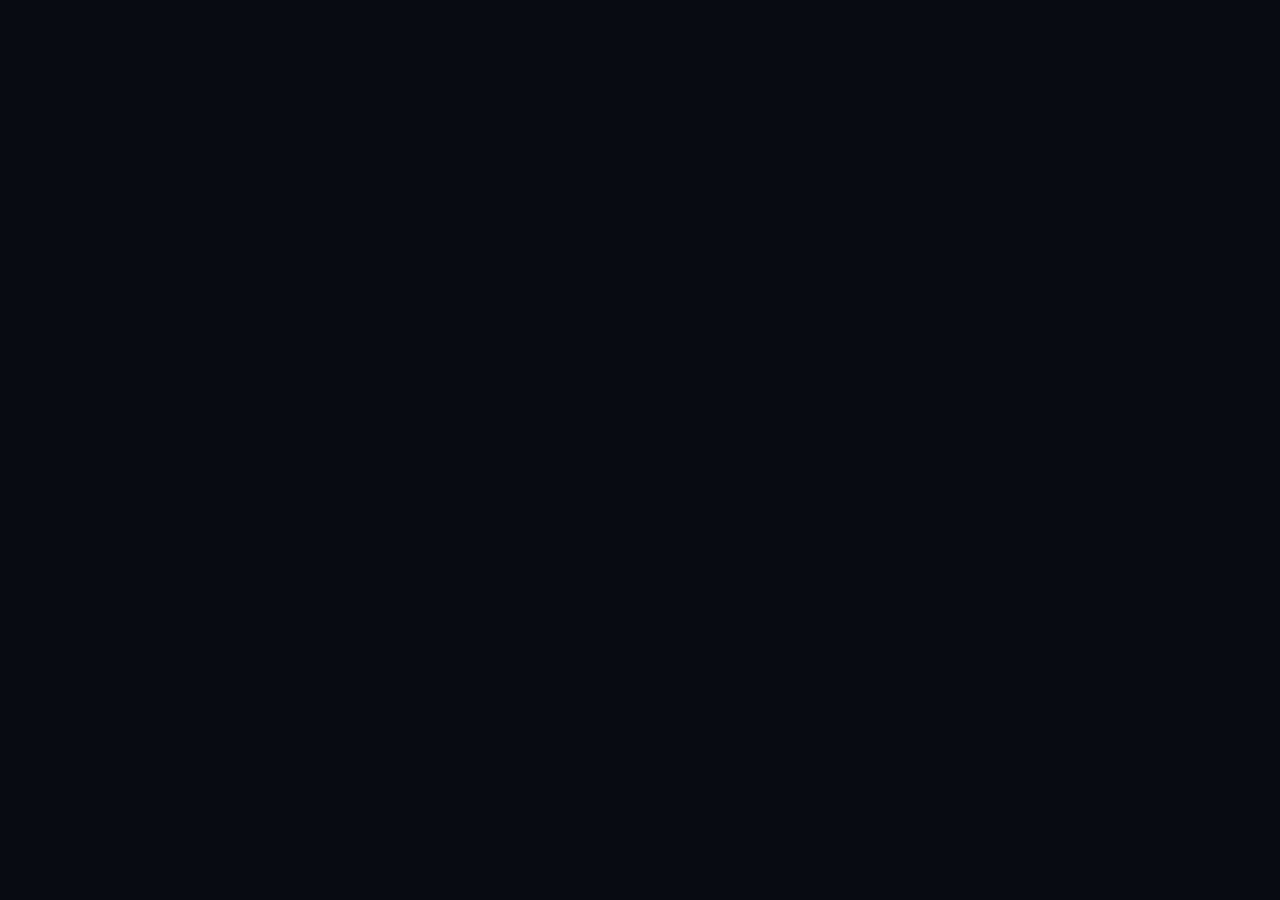
==== Asset-Inquiry-System/index.html @ 828600de "Update index.html" ====
<!DOCTYPE html>
<html lang="zh-TW">
<head>
<meta charset="UTF-8">
<meta name="viewport" content="width=device-width, initial-scale=1.0, viewport-fit=cover">
<title>TPAC 設備選用清單查詢系統 v3.3</title>
<script src="https://cdn.tailwindcss.com"></script>
<link href="https://fonts.googleapis.com/css2?family=Noto+Sans+TC:wght@400;500;700&family=JetBrains+Mono:wght@400;600&display=swap" rel="stylesheet">
<style>
  :root { --safe-top: env(safe-area-inset-top); --safe-bottom: env(safe-area-inset-bottom); }
  body { font-family: 'Noto Sans TC', sans-serif; background-color: #080b12; color: #d4d8e8; }
  .mono { font-family: 'JetBrains Mono', monospace; }
  @media (hover: hover) {
    .card-hover:hover { transform: translateY(-2px); border-color: #4c6ef5; box-shadow: 0 0 24px rgba(76,110,245,0.15); }
  }
  ::-webkit-scrollbar { width: 5px; height: 5px; }
  ::-webkit-scrollbar-track { background: #111520; }
  ::-webkit-scrollbar-thumb { background: #252a40; border-radius: 10px; }
  .badge { display:inline-flex; align-items:center; font-size:10px; font-weight:700; letter-spacing:0.08em; padding:2px 8px; border-radius:4px; text-transform:uppercase; }
  .tab-active { background:#1e2540; color:#a5b4fc; border-bottom: 2px solid #4c6ef5; }
  .tab-inactive { color:#4a5278; }
  .tab-inactive:hover { color:#7c87b8; }
  .filter-chip { cursor:pointer; border:1px solid #252a40; border-radius:999px; padding:3px 12px; font-size:11px; transition:all 0.2s; }
  .filter-chip.active { background:#1e2540; border-color:#4c6ef5; color:#a5b4fc; }
  .filter-chip:not(.active) { color:#4a5278; }
  @media (hover: hover) { .filter-chip:not(.active):hover { border-color:#353d60; color:#7c87b8; } }
  .diff-row { background: rgba(251,191,36,0.06); border-left: 3px solid #f59e0b; }
  .orphan-tp { background: rgba(167,139,250,0.06); border-left: 3px solid #a78bfa; }
  .orphan-contract { background: rgba(52,211,153,0.06); border-left: 3px solid #34d399; }
  input:focus { outline: none; }
  .grid-label { color: #4a5278; font-size: 11px; font-weight: 600; letter-spacing: 0.06em; text-transform: uppercase; }
  .empty-state { display:flex; flex-direction:column; align-items:center; justify-content:center; padding: 80px 20px; color: #252a40; }
</style>
</head>
<body class="min-h-screen pb-16">

<div id="root"></div>

<script src="https://unpkg.com/react@18/umd/react.production.min.js"></script>
<script src="https://unpkg.com/react-dom@18/umd/react-dom.production.min.js"></script>
<script src="https://unpkg.com/@babel/standalone/babel.min.js"></script>

<script id="data-source" type="application/json">[{"tp": "TP4", "sheet": "GT", "code": "2.4.1", "name": "數位音訊網路系統", "unit": "—", "qty_tp": null, "model": "—", "pm_code": "0204010000", "asset_no": "—", "features": "—", "location": "—", "qty_contract": null, "qty_diff": false, "orphan": null}, {"tp": "TP4", "sheet": "GT", "code": "2.4.1.1", "name": "數位音訊運算處理器", "unit": "台", "qty_tp": 1, "model": "Studer SCoreLive", "pm_code": "0204010200", "asset_no": "314040306", "features": "廠牌型號:Studer Score Live", "location": "GT/MT 5F AV ROOM", "qty_contract": 1, "qty_diff": false, "orphan": null, "inventory_loc": "GT/MT 5F AV ROOM"}, {"tp": "TP4", "sheet": "GT", "code": "2.4.1.2", "name": "設備機房P5層-音訊輸入輸出機箱", "unit": "組", "qty_tp": 1, "model": "Studer HUB/D21M", "pm_code": "0204010300", "asset_no": "314030505", "features": "廠牌型號:Studer D21m", "location": "GT/MT 5F AV ROOM", "qty_contract": 1, "qty_diff": false, "orphan": null, "inventory_loc": "GT/MT 5F AV ROOM"}, {"tp": "TP4", "sheet": "GT", "code": "2.4.1.3", "name": "設備機房P7層-音訊輸入輸出機箱", "unit": "組", "qty_tp": 1, "model": "Studer HUB/D21M", "pm_code": "0204010400", "asset_no": "314030505", "features": "廠牌型號:Studer D21m", "location": "GT 7F 擴大機房", "qty_contract": 1, "qty_diff": false, "orphan": null, "inventory_loc": "GT 7F 擴大機房"}, {"tp": "TP4", "sheet": "GT", "code": "2.4.1.4", "name": "控制室P7層-音訊輸入輸出機箱", "unit": "組", "qty_tp": 1, "model": "Studer HUB/D21M", "pm_code": "0204010500", "asset_no": "314030505", "features": "廠牌型號:Studer D21m", "location": "GT 7F 控制室", "qty_contract": 1, "qty_diff": false, "orphan": null, "inventory_loc": "GT 7F 控制室"}, {"tp": "TP4", "sheet": "GT", "code": "2.4.1.5", "name": "移動式數位混音控制台", "unit": "台", "qty_tp": 1, "model": "Studer VISTA9 M2", "pm_code": "0204010600", "asset_no": "312030224", "features": "廠牌型號:Studer VISTA9 M2", "location": "GT 7F控制室", "qty_contract": 1, "qty_diff": false, "orphan": null, "inventory_loc": "GT 7F控制室"}, {"tp": "TP4", "sheet": "GT", "code": "2.4.1.6", "name": "同步訊號產生器", "unit": "台", "qty_tp": 1, "model": "Studer D21 MasterSync", "pm_code": "0204010700", "asset_no": "405030227", "features": "廠牌型號:Studer D21 MasterSync", "location": "GT/MT 5F AV ROOM", "qty_contract": 1, "qty_diff": false, "orphan": null, "inventory_loc": "GT/MT 5F AV ROOM"}, {"tp": "TP4", "sheet": "GT", "code": "2.4.2", "name": "揚聲器系統", "unit": "—", "qty_tp": null, "model": "—", "pm_code": "0204020000", "asset_no": "—", "features": "—", "location": "—", "qty_contract": null, "qty_diff": false, "orphan": null}, {"tp": "TP4", "sheet": "GT", "code": "2.4.2.1", "name": "主系統", "unit": "—", "qty_tp": null, "model": "—", "pm_code": "0204020200", "asset_no": "—", "features": "—", "location": "—", "qty_contract": null, "qty_diff": false, "orphan": null}, {"tp": "TP4", "sheet": "GT", "code": "2.4.2.1.1", "name": "左中右線陣列揚聲器", "unit": "組", "qty_tp": 24, "model": "KLING & FREITAG SEQUENZA 10N", "pm_code": "0204020201", "asset_no": "405030311", "features": "廠牌型號:KLING & FREITAG SEQUENZA 10N", "location": "GT前區頂棚", "qty_contract": 24, "qty_diff": false, "orphan": null, "inventory_loc": "GT前區頂棚"}, {"tp": "TP4", "sheet": "GT", "code": "2.4.2.1.2", "name": "主系統揚聲器擴大", "unit": "迴路", "qty_tp": 12, "model": "KLING & FREITAG D80:4L", "pm_code": "0204020202", "asset_no": "405030332", "features": "廠牌型號:KLING & FREITAG D80:4L", "location": "GT/MT 5F AV ROOM", "qty_contract": 16, "qty_diff": true, "orphan": null, "inventory_loc": "GT/MT 5F AV ROOM"}, {"tp": "TP4", "sheet": "GT", "code": "2.4.2.1.3", "name": "左右超重低音揚聲器", "unit": "組", "qty_tp": 8, "model": "KLING & FREITAG SEQUENZA 10B", "pm_code": "0204020203", "asset_no": "405030311", "features": "廠牌型號:KLING & FREITAG SEQUENZA 10B", "location": "GT前區頂棚", "qty_contract": 8, "qty_diff": false, "orphan": null, "inventory_loc": "GT前區頂棚"}, {"tp": "TP4", "sheet": "GT", "code": "2.4.2.1.4", "name": "超重低音揚聲器擴大", "unit": "迴路", "qty_tp": 4, "model": "KLING & FREITAG D80:4L", "pm_code": "0204020204", "asset_no": "405030332", "features": "廠牌型號:KLING & FREITAG D80:4L", "location": "GT/MT 5F AV ROOM", "qty_contract": 8, "qty_diff": true, "orphan": null, "inventory_loc": "GT/MT 5F AV ROOM"}, {"tp": "TP4", "sheet": "GT", "code": "2.4.2.1.5", "name": "陣列揚聲器固定架", "unit": "組", "qty_tp": 3, "model": "KLING & FREITAG SEQUENZA 10 Flying Frame", "pm_code": "0204020205", "asset_no": "501030303", "features": "廠牌型號:KLING & FREITAG SEQUENZA 10 Flying Frame", "location": "GT前區頂棚", "qty_contract": 3, "qty_diff": false, "orphan": null, "inventory_loc": "GT前區頂棚"}, {"tp": "TP4", "sheet": "GT", "code": "2.4.2.2", "name": "前區輔助", "unit": "—", "qty_tp": null, "model": "—", "pm_code": "0204020300", "asset_no": "—", "features": "—", "location": "—", "qty_contract": null, "qty_diff": false, "orphan": null}, {"tp": "TP4", "sheet": "GT", "code": "2.4.2.2.1", "name": "台口固定安裝前區輔助揚聲器", "unit": "組", "qty_tp": 8, "model": "HT-4171", "pm_code": "0204020301", "asset_no": "405030311", "features": "廠牌型號:HT-4171", "location": "GT舞台前緣", "qty_contract": 8, "qty_diff": false, "orphan": null, "inventory_loc": "GT舞台前緣"}, {"tp": "TP4", "sheet": "GT", "code": "2.4.2.2.2", "name": "前區輔助揚聲器擴大", "unit": "迴路", "qty_tp": 8, "model": "KLING & FREITAG D80:4L", "pm_code": "0204020302", "asset_no": "405030332", "features": "廠牌型號:KLING & FREITAG D80:4L", "location": "GT/MT 5F AV ROOM", "qty_contract": 8, "qty_diff": false, "orphan": null, "inventory_loc": "GT/MT 5F AV ROOM"}, {"tp": "TP4", "sheet": "GT", "code": "2.4.2.3", "name": "包廂輔助", "unit": "—", "qty_tp": null, "model": "—", "pm_code": "0204020400", "asset_no": "—", "features": "—", "location": "—", "qty_contract": null, "qty_diff": false, "orphan": null}, {"tp": "TP4", "sheet": "GT", "code": "2.4.2.3.1", "name": "包廂輔助揚聲器", "unit": "組", "qty_tp": 8, "model": "KLING&FREITAG PASSIO", "pm_code": "0204020401", "asset_no": "405030311", "features": "KLING&FREITAG PASSIO", "location": "GT 移動式設備", "qty_contract": 8, "qty_diff": false, "orphan": null, "inventory_loc": "GT 移動式設備"}, {"tp": "TP4", "sheet": "GT", "code": "2.4.2.3.2", "name": "包廂輔助擴大", "unit": "迴路", "qty_tp": 4, "model": "LABGRUPPEN IPD 1200", "pm_code": "0204020402", "asset_no": "405030332", "features": "LABGRUPPEN IPD 1200", "location": "GT/MT 5F AV ROOM", "qty_contract": 4, "qty_diff": false, "orphan": null, "inventory_loc": "GT/MT 5F AV ROOM"}, {"tp": "TP4", "sheet": "GT", "code": "2.4.2.4", "name": "固定式舞臺監聽", "unit": "—", "qty_tp": null, "model": "—", "pm_code": "0204020500", "asset_no": "—", "features": "—", "location": "—", "qty_contract": null, "qty_diff": false, "orphan": null}, {"tp": "TP4", "sheet": "GT", "code": "2.4.2.4.1", "name": "圖型等化器", "unit": "台", "qty_tp": 4, "model": "APEX dBQ-zero", "pm_code": "0204020501", "asset_no": "405030415", "features": "APEX dBQ-zero", "location": "GT/MT 5F AV ROOM", "qty_contract": 4, "qty_diff": false, "orphan": null, "inventory_loc": "GT/MT 5F AV ROOM"}, {"tp": "TP4", "sheet": "GT", "code": "2.4.2.4.2", "name": "監聽揚聲器與固定架", "unit": "組", "qty_tp": 8, "model": "KLING & FREITAG GRAVIS 12N", "pm_code": "0204020502", "asset_no": "405030311", "features": "KLING & FREITAG GRAVIS 12N", "location": "GT測燈架及舞台面", "qty_contract": 8, "qty_diff": false, "orphan": null, "inventory_loc": "GT測燈架及舞台面"}, {"tp": "TP4", "sheet": "GT", "code": "2.4.2.4.3", "name": "監聽揚聲器擴大", "unit": "迴路", "qty_tp": 8, "model": "KLING & FREITAG D80:4L", "pm_code": "0204020503", "asset_no": "405030332", "features": "KLING & FREITAG D80:4L", "location": "GT/MT 5F AV ROOM", "qty_contract": 8, "qty_diff": false, "orphan": null, "inventory_loc": "GT/MT 5F AV ROOM"}, {"tp": "TP4", "sheet": "GT", "code": "2.4.2.5", "name": "環場輔助揚聲系統", "unit": "—", "qty_tp": null, "model": "—", "pm_code": "0204020600", "asset_no": "—", "features": "—", "location": "—", "qty_contract": null, "qty_diff": false, "orphan": null}, {"tp": "TP4", "sheet": "GT", "code": "2.4.2.5.1", "name": "環場輔助揚聲器", "unit": "組", "qty_tp": 8, "model": "KLING&FREITAG CA106", "pm_code": "0204020601", "asset_no": "405030311", "features": "KLING&FREITAG CA106", "location": "GT 6F樓座下", "qty_contract": 8, "qty_diff": false, "orphan": null, "inventory_loc": "GT 6F樓座下"}, {"tp": "TP4", "sheet": "GT", "code": "2.4.2.5.2", "name": "環場輔助揚聲器擴大機", "unit": "迴路", "qty_tp": 4, "model": "KLING & FREITAG D80:4L", "pm_code": "0204020602", "asset_no": "405030332", "features": "KLING & FREITAG D80:4L", "location": "GT/MT 5F AV ROOM", "qty_contract": 4, "qty_diff": false, "orphan": null, "inventory_loc": "GT/MT 5F AV ROOM"}, {"tp": "TP4", "sheet": "GT", "code": "2.4.2.6", "name": "演說用揚聲器", "unit": "—", "qty_tp": null, "model": "—", "pm_code": "0204020700", "asset_no": "—", "features": "—", "location": "—", "qty_contract": null, "qty_diff": false, "orphan": null}, {"tp": "TP4", "sheet": "GT", "code": "2.4.2.6.1", "name": "主動式柱狀陣列揚聲器", "unit": "組", "qty_tp": 4, "model": "Renkus-Heinz ICL-FR-DAUL", "pm_code": "0204020701", "asset_no": "405030311", "features": "Renkus-Heinz ICL-FR-DAUL", "location": "GT移動鏡框", "qty_contract": 4, "qty_diff": false, "orphan": null, "inventory_loc": "GT移動鏡框"}, {"tp": "TP4", "sheet": "GT", "code": "2.4.2.6.2", "name": "控制介面轉換器", "unit": "台", "qty_tp": 1, "model": "—", "pm_code": "0204020702", "asset_no": "312030305", "features": "含於主動式柱狀陣列揚聲器內-轉換器", "location": "GT移動鏡框", "qty_contract": 1, "qty_diff": false, "orphan": null, "inventory_loc": "GT移動鏡框"}, {"tp": "TP4", "sheet": "GT", "code": "2.4.2.7", "name": "控制室監聽", "unit": "—", "qty_tp": null, "model": "—", "pm_code": "0204020800", "asset_no": "—", "features": "—", "location": "—", "qty_contract": null, "qty_diff": false, "orphan": null}, {"tp": "TP4", "sheet": "GT", "code": "2.4.2.7.1", "name": "控制室（7樓)監聽揚聲器", "unit": "對", "qty_tp": 1, "model": "Dynaudio BM12 mkIII", "pm_code": "0204020801", "asset_no": "405030311", "features": "Dynaudio BM12 mkIII", "location": "GT 7F控制室", "qty_contract": 1, "qty_diff": false, "orphan": null, "inventory_loc": "GT 7F控制室"}, {"tp": "TP4", "sheet": "GT", "code": "2.4.2.8", "name": "電源管理系統", "unit": "—", "qty_tp": null, "model": "—", "pm_code": "0204020900", "asset_no": "—", "features": "—", "location": "—", "qty_contract": null, "qty_diff": false, "orphan": null, "inventory_loc": "GT 7F控制室"}, {"tp": "TP4", "sheet": "GT", "code": "2.4.2.8.1", "name": "六迴路電源順序開關", "unit": "台", "qty_tp": 1, "model": "已改成訂製品", "pm_code": "0204020901", "asset_no": "—", "features": "Furman ASD-120 2.0", "location": "GT 7F控制室", "qty_contract": 1, "qty_diff": false, "orphan": null, "inventory_loc": "GT 7F控制室"}, {"tp": "TP4", "sheet": "GT", "code": "2.4.2.8.2", "name": "時序電源分配器", "unit": "台", "qty_tp": 3, "model": "Furman ASD-120", "pm_code": "0204020902", "asset_no": "—", "features": "Furman ASD-120", "location": "GT/MT 5F AV ROOM", "qty_contract": 3, "qty_diff": false, "orphan": null, "inventory_loc": "GT/MT 5F AV ROOM"}, {"tp": "TP4", "sheet": "GT", "code": "2.4.2.8.3", "name": "電源時序訊號連接插座", "unit": "台", "qty_tp": 3, "model": "Furman MP-20Q", "pm_code": "0204020903", "asset_no": "—", "features": "Furman MP-20Q", "location": "GT", "qty_contract": 3, "qty_diff": false, "orphan": null, "inventory_loc": "GT"}, {"tp": "TP4", "sheet": "GT", "code": "2.4.2.8.4", "name": "電源時序訊號連接器", "unit": "台", "qty_tp": 2, "model": "Furman PS-REL", "pm_code": "0204020904", "asset_no": "—", "features": "Furman PS-REL", "location": "GT", "qty_contract": 2, "qty_diff": false, "orphan": null, "inventory_loc": "GT"}, {"tp": "TP4", "sheet": "GT", "code": "2.4.2.8.5", "name": "不斷電系統1.5kVA", "unit": "台", "qty_tp": 3, "model": "Furman F1500-UPS", "pm_code": "0204020905", "asset_no": "—", "features": "Furman F1500-UPS", "location": "GT控制室、舞監桌", "qty_contract": 3, "qty_diff": false, "orphan": null, "inventory_loc": "GT控制室、舞監桌"}, {"tp": "TP4", "sheet": "GT", "code": "2.4.3", "name": "無線麥克風及天線系統", "unit": "—", "qty_tp": null, "model": "—", "pm_code": "0204030000", "asset_no": "—", "features": "—", "location": "—", "qty_contract": null, "qty_diff": false, "orphan": null}, {"tp": "TP4", "sheet": "GT", "code": "2.4.3.1", "name": "RF訊號分配及電源供應器", "unit": "台", "qty_tp": 1, "model": "—", "pm_code": "—", "asset_no": "—", "features": "—", "location": "—", "qty_contract": null, "qty_diff": false, "orphan": "TP_ONLY"}, {"tp": "TP4", "sheet": "GT", "code": "2.4.3.2", "name": "50歐姆同軸線（RG 8/U)", "unit": "式", "qty_tp": 1, "model": "—", "pm_code": "0204030300", "asset_no": "/", "features": "同軸線", "location": "GT 7F控制室", "qty_contract": 1, "qty_diff": false, "orphan": null, "inventory_loc": "GT 7F控制室"}, {"tp": "TP4", "sheet": "GT", "code": "2.4.3.3", "name": "無線訊號接收器", "unit": "組", "qty_tp": 10, "model": "—", "pm_code": "0204030400", "asset_no": "405020301", "features": "Lectrosonics VRM2WBL+VRT2-A1", "location": "GT移動式設備", "qty_contract": 10, "qty_diff": false, "orphan": null, "inventory_loc": "GT移動式設備"}, {"tp": "TP4", "sheet": "GT", "code": "2.4.3.4", "name": "RF訊號分配混訊器", "unit": "台", "qty_tp": 1, "model": "—", "pm_code": "0204030500", "asset_no": "405030218", "features": "Lectrosonics UMC16BL", "location": "GT移動式設備", "qty_contract": 1, "qty_diff": false, "orphan": null, "inventory_loc": "GT移動式設備"}, {"tp": "TP4", "sheet": "GT", "code": "2.4.3.5", "name": "天線強波分配器", "unit": "台", "qty_tp": 7, "model": "—", "pm_code": "0204030600", "asset_no": "405030218", "features": "Lectrosonics UM230L", "location": "GT 7F控制室", "qty_contract": 7, "qty_diff": false, "orphan": null, "inventory_loc": "GT 7F控制室"}, {"tp": "TP4", "sheet": "GT", "code": "2.4.3.6", "name": "天線訊號分配器（被動式）", "unit": "組", "qty_tp": 2, "model": "—", "pm_code": "0204030700", "asset_no": "405030218", "features": "Lectrosonics ZFSC-4-1", "location": "GT移動式設備", "qty_contract": 2, "qty_diff": false, "orphan": null, "inventory_loc": "GT移動式設備"}, {"tp": "TP4", "sheet": "GT", "code": "2.4.3.7", "name": "手持無線麥克風與發送器", "unit": "組", "qty_tp": 10, "model": "—", "pm_code": "0204030800", "asset_no": "405030325", "features": "Lectrosonics HHA/E02-\nA1+Sennheiser ME5005", "location": "GT移動式設備", "qty_contract": 10, "qty_diff": false, "orphan": null, "inventory_loc": "GT移動式設備"}, {"tp": "TP4", "sheet": "GT", "code": "2.4.3.8", "name": "無線麥克風腰包發送器", "unit": "組", "qty_tp": 10, "model": "—", "pm_code": "0204030900", "asset_no": "312030302", "features": "Lectrosonics LMB-A1+HM172", "location": "GT移動式設備", "qty_contract": 10, "qty_diff": false, "orphan": null, "inventory_loc": "GT移動式設備"}, {"tp": "TP4", "sheet": "GT", "code": "2.4.3.9", "name": "UHG寬頻天線接收器（訊號增益功能）", "unit": "組", "qty_tp": 10, "model": "—", "pm_code": "0204030A00", "asset_no": "310050625", "features": "Lectrosonics ALP650L/E", "location": "GT 7F控制室", "qty_contract": 10, "qty_diff": false, "orphan": null, "inventory_loc": "GT 7F控制室"}, {"tp": "TP4", "sheet": "GT", "code": "2.4.3.10", "name": "RF訊號天線同軸配取面板", "unit": "組", "qty_tp": 1, "model": "CANARE 1U AS3、BJ-JRU", "pm_code": "0204030B00", "asset_no": "314040312", "features": "面板", "location": "GT移動式設備", "qty_contract": 1, "qty_diff": false, "orphan": null, "inventory_loc": "GT移動式設備"}, {"tp": "TP4", "sheet": "GT", "code": "2.4.3.11", "name": "19英吋21U移動式機櫃", "unit": "組", "qty_tp": 1, "model": "楓橋", "pm_code": "0204030C00", "asset_no": "501030301A", "features": "楓橋 訂製品 19\"-21U-550", "location": "GT移動式「無線麥克風」\n(Lectrosonics)", "qty_contract": 1, "qty_diff": false, "orphan": null, "inventory_loc": "GT移動式設備"}, {"tp": "TP4", "sheet": "GT", "code": "2.4.4", "name": "對講系統", "unit": "—", "qty_tp": null, "model": "—", "pm_code": "0204040000", "asset_no": "—", "features": "—", "location": "—", "qty_contract": null, "qty_diff": false, "orphan": null}, {"tp": "TP4", "sheet": "GT", "code": "2.4.4.1", "name": "矩陣對講主機含介面卡", "unit": "組", "qty_tp": 1, "model": "Clear-Com ECLIPSE-HX-MEDIAN＋MVX-A16＋FOR-22＋TEL-14", "pm_code": "0204040200", "asset_no": "314010101", "features": "Clear-Com ECLIPSE-HX-MEDIAN＋\nMVX-A16＋FOR-22＋TEL-14", "location": "GT/MT 5F AV ROOM", "qty_contract": 1, "qty_diff": false, "orphan": null, "inventory_loc": "GT/MT 5F AV ROOM"}, {"tp": "TP4", "sheet": "GT", "code": "2.4.4.2", "name": "無線主機", "unit": "台", "qty_tp": 1, "model": "Clear-Com Free Speak II", "pm_code": "0204040300", "asset_no": "314010101", "features": "Clear-Com Free Speak II", "location": "GT/MT 5F AV ROOM", "qty_contract": 1, "qty_diff": false, "orphan": null, "inventory_loc": "GT/MT 5F AV ROOM"}, {"tp": "TP4", "sheet": "GT", "code": "2.4.4.3", "name": "無線子機(含原廠耳麥)", "unit": "台", "qty_tp": 10, "model": "Clear-Com FSII-BP19-X4-EU", "pm_code": "0204040400", "asset_no": "405020802", "features": "Clear-Com FSII-BP19-X4-EU", "location": "GT移動式設備", "qty_contract": 10, "qty_diff": false, "orphan": null, "inventory_loc": "GT移動式設備"}, {"tp": "TP4", "sheet": "GT", "code": "2.4.4.4", "name": "天線", "unit": "台", "qty_tp": 8, "model": "Clear-Com FSII-TCVR-19-EU", "pm_code": "0204040500", "asset_no": "310050643/405040114", "features": "Clear-Com FSII-TCVR-19-EU", "location": "GT 6F廊道*4，其餘為移動式設備", "qty_contract": 8, "qty_diff": false, "orphan": null, "inventory_loc": "GT 6F廊道*4，其餘為移動式設備"}, {"tp": "TP4", "sheet": "GT", "code": "2.4.4.5", "name": "天線分配器", "unit": "台", "qty_tp": 2, "model": "Clear-Com PD-2203", "pm_code": "0204040600", "asset_no": "405030218", "features": "Clear-Com PD-2203", "location": "GT/MT 5F AV ROOM", "qty_contract": 2, "qty_diff": false, "orphan": null, "inventory_loc": "GT/MT 5F AV ROOM"}, {"tp": "TP4", "sheet": "GT", "code": "2.4.4.6", "name": "數位對講機主機含訊號轉換介面", "unit": "台", "qty_tp": 6, "model": "Clear-Com Helixnet-HMS-4X+HLI-4W2x1+HLI-ET2x1", "pm_code": "0204040700", "asset_no": "312030305", "features": "Clear-Com Helixnet-HMS-\n4X+HLI-4W2x1+HLI-ET2x1", "location": "GT/MT 5F AV ROOM", "qty_contract": 3, "qty_diff": true, "orphan": null, "inventory_loc": "GT/MT 5F AV ROOM"}, {"tp": "TP4", "sheet": "GT", "code": "2.4.4.7", "name": "雙迴路有線子機含耳麥", "unit": "台", "qty_tp": 24, "model": "Clear-Com HBP-2X", "pm_code": "0204040800", "asset_no": "405020802", "features": "Clear-Com HBP-2X", "location": "GT移動式設備", "qty_contract": 24, "qty_diff": false, "orphan": null, "inventory_loc": "GT移動式設備"}, {"tp": "TP4", "sheet": "GT", "code": "2.4.4.8", "name": "桌上型子機12KEY含原廠鵝頸式麥克風", "unit": "台", "qty_tp": 4, "model": "Clear-Com V12PDX4Y-IP", "pm_code": "0204040900", "asset_no": "312030302", "features": "Clear-Com V12PDX4Y-IP", "location": "7F控制室*1，其餘為移動式設備", "qty_contract": 4, "qty_diff": false, "orphan": null, "inventory_loc": "7F控制室*1，其餘為移動式設備"}, {"tp": "TP4", "sheet": "GT", "code": "2.4.4.9", "name": "桌上型子機48KEY含原廠鵝頸式麥克風", "unit": "台", "qty_tp": 2, "model": "Clear-Com V24PDX4Y-IP + V12PDEY", "pm_code": "0204040A00", "asset_no": "312030302", "features": "Clear-Com V24PDX4Y-IP +\nV12PDEY", "location": "FOH機櫃*1、舞監桌*1", "qty_contract": 2, "qty_diff": false, "orphan": null, "inventory_loc": "FOH機櫃*1、舞監桌*1"}, {"tp": "TP4", "sheet": "GT", "code": "2.4.4.10", "name": "音源輸入介面", "unit": "台", "qty_tp": 1, "model": "Clear-Com Gateway", "pm_code": "0204040B00", "asset_no": "314030505", "features": "Clear-Com Gateway", "location": "GT/MT 5F AV ROOM", "qty_contract": 1, "qty_diff": false, "orphan": null, "inventory_loc": "GT/MT 5F AV ROOM"}, {"tp": "TP4", "sheet": "GT", "code": "2.4.4.11", "name": "壁面迴路面板", "unit": "台", "qty_tp": 86, "model": "Switchcraft E3FDSCB", "pm_code": "0204040C00", "asset_no": "—", "features": "面板", "location": "GT、PP、MT", "qty_contract": 99, "qty_diff": true, "orphan": null, "inventory_loc": "GT、PP、MT"}, {"tp": "TP4", "sheet": "GT", "code": "2.4.4.12", "name": "嵌壁式喇叭對講面板", "unit": "台", "qty_tp": 50, "model": "Clear-Com ICS-22", "pm_code": "0204040D00", "asset_no": "405020802", "features": "Clear-Com ICS-22", "location": "各後台化妝室", "qty_contract": 50, "qty_diff": false, "orphan": null, "inventory_loc": "各後台化妝室"}, {"tp": "TP4", "sheet": "GT", "code": "2.4.4.13", "name": "雙迴路15米長對講訊號延長線", "unit": "條", "qty_tp": 40, "model": "CANARE L-2B2AT Switchcraft A3FBX、A3MB", "pm_code": "0204040E00", "asset_no": "6011252", "features": "延長線", "location": "GT 7F控制室", "qty_contract": 40, "qty_diff": false, "orphan": null, "inventory_loc": "GT 7F控制室"}, {"tp": "TP4", "sheet": "GT", "code": "2.4.4.14", "name": "對講系統連接線（Serial)", "unit": "條", "qty_tp": 20, "model": "CANARE L-2B2AT Switchcraft A3FBX、A3MB", "pm_code": "0204040F00", "asset_no": "6011259", "features": "連接線", "location": "GT 7F控制室", "qty_contract": 20, "qty_diff": false, "orphan": null, "inventory_loc": "GT 7F控制室"}, {"tp": "TP4", "sheet": "GT", "code": "2.4.4.15", "name": "對講系統配取連接線(Parellel)", "unit": "條", "qty_tp": 20, "model": "—", "pm_code": "0204040G00", "asset_no": "6011259", "features": "連接線", "location": "GT 7F控制室", "qty_contract": 20, "qty_diff": false, "orphan": null, "inventory_loc": "GT 7F控制室"}, {"tp": "TP4", "sheet": "GT", "code": "2.4.4.16", "name": "舞監桌", "unit": "組", "qty_tp": 2, "model": "訂製品", "pm_code": "0204040H00", "asset_no": "501030101B", "features": "廠牌型號:珈鋒 訂製品(平光黑)", "location": "GT 7F控制室", "qty_contract": 2, "qty_diff": false, "orphan": null, "inventory_loc": "GT 7F控制室"}, {"tp": "TP4", "sheet": "GT", "code": "2.4.5", "name": "後台廣播系統", "unit": "—", "qty_tp": null, "model": "—", "pm_code": "0204050000", "asset_no": "—", "features": "—", "location": "—", "qty_contract": null, "qty_diff": false, "orphan": null}, {"tp": "TP4", "sheet": "GT", "code": "2.4.5.1", "name": "200W多迴路揚聲器擴大機(8迴路)", "unit": "台", "qty_tp": 4, "model": "LABGRUPPEN C20:8X", "pm_code": "0204050200", "asset_no": "405030332", "features": "LABGRUPPEN C20:8X", "location": "GT/MT 5F AV ROOM", "qty_contract": 4, "qty_diff": false, "orphan": null, "inventory_loc": "GT/MT 5F AV ROOM"}, {"tp": "TP4", "sheet": "GT", "code": "2.4.5.2", "name": "喇叭訊號分配器，3in 8out", "unit": "台", "qty_tp": 10, "model": "OSD AUDIO SPW-8", "pm_code": "0204050300", "asset_no": "405030218", "features": "SONIFEX RB-DA6", "location": "GT/MT 5F AV ROOM", "qty_contract": 9, "qty_diff": true, "orphan": null, "inventory_loc": "GT/MT 5F AV ROOM"}, {"tp": "TP4", "sheet": "GT", "code": "2.4.5.3", "name": "訊號選擇面板", "unit": "台", "qty_tp": 79, "model": "Bosch LBC 1434/10", "pm_code": "0204050400", "asset_no": "—", "features": "Bosch LBC 1434/10", "location": "後台及化妝室", "qty_contract": 96, "qty_diff": true, "orphan": null, "inventory_loc": "後台及化妝室"}, {"tp": "TP4", "sheet": "GT", "code": "2.4.5.4", "name": "音量選擇面板", "unit": "台", "qty_tp": 79, "model": "Bosch LBC 1412/10", "pm_code": "0204050500", "asset_no": "—", "features": "Bosch LBC 1412/10", "location": "後台及化妝室", "qty_contract": 99, "qty_diff": true, "orphan": null, "inventory_loc": "後台及化妝室"}, {"tp": "TP4", "sheet": "GT", "code": "2.4.5.5", "name": "恆壓式揚聲器", "unit": "台", "qty_tp": 424, "model": "JBL 8128", "pm_code": "0204050600", "asset_no": "6010699", "features": "JBL 8128", "location": "後台及化妝室", "qty_contract": 424, "qty_diff": false, "orphan": null, "inventory_loc": "後台及化妝室"}, {"tp": "TP4", "sheet": "GT", "code": "2.4.5.6", "name": "19英吋機櫃", "unit": "組", "qty_tp": 1, "model": "整合 VG-41U-550", "pm_code": "0204050700", "asset_no": "501030301A", "features": "RADISTAR 19\"VG-41U-550", "location": "GT 7F 控制室", "qty_contract": 1, "qty_diff": false, "orphan": null, "inventory_loc": "GT/MT 5F AV ROOM"}, {"tp": "TP4", "sheet": "GT", "code": "2.4.6", "name": "紅外線音訊廣播系統", "unit": "—", "qty_tp": null, "model": "—", "pm_code": "0204060000", "asset_no": "—", "features": "—", "location": "—", "qty_contract": null, "qty_diff": false, "orphan": null}, {"tp": "TP4", "sheet": "GT", "code": "2.4.6.1", "name": "單頻道紅外線傳送器（機櫃式)", "unit": "台", "qty_tp": 2, "model": "Listen LT-80-01 + LA-326", "pm_code": "0204060200", "asset_no": "312030302", "features": "Listen LT-80-01 + LA-326", "location": "GT/MT 5F AV ROOM", "qty_contract": 2, "qty_diff": false, "orphan": null, "inventory_loc": "GT/MT 5F AV ROOM"}, {"tp": "TP4", "sheet": "GT", "code": "2.4.6.2", "name": "紅外線發送面板", "unit": "組", "qty_tp": 6, "model": "Listen LA140-GY", "pm_code": "0204060300", "asset_no": "310070920", "features": "Listen LA140-GY", "location": "GT燈光包廂及工作廊道", "qty_contract": 6, "qty_diff": false, "orphan": null, "inventory_loc": "GT燈光包廂及工作廊道"}, {"tp": "TP4", "sheet": "GT", "code": "2.4.6.3", "name": "紅外線發送面板固定架", "unit": "組", "qty_tp": 1, "model": "Listen LA-342", "pm_code": "0204060400", "asset_no": "6080511", "features": "Listen LA-342", "location": "GT移動式設備", "qty_contract": 1, "qty_diff": false, "orphan": null, "inventory_loc": "GT移動式設備"}, {"tp": "TP4", "sheet": "GT", "code": "2.4.6.4", "name": "發送面板外加電力", "unit": "組", "qty_tp": 1, "model": "Listen LA-205-01", "pm_code": "0204060500", "asset_no": "—", "features": "Listen LA-205-01", "location": "GT移動式設備", "qty_contract": 1, "qty_diff": false, "orphan": null, "inventory_loc": "GT移動式設備"}, {"tp": "TP4", "sheet": "GT", "code": "2.4.6.5", "name": "紅外線耳麥", "unit": "組", "qty_tp": 45, "model": "Listen LR-42", "pm_code": "0204060600", "asset_no": "405030326", "features": "Listen LR-42", "location": "GT移動式設備", "qty_contract": 45, "qty_diff": false, "orphan": null, "inventory_loc": "GT移動式設備"}, {"tp": "TP4", "sheet": "GT", "code": "2.4.6.6", "name": "項圈式紅外線接收器", "unit": "組", "qty_tp": 45, "model": "Listen LR-44", "pm_code": "0204060700", "asset_no": "310070920", "features": "Listen LR-44", "location": "GT移動式設備", "qty_contract": 45, "qty_diff": false, "orphan": null, "inventory_loc": "GT移動式設備"}, {"tp": "TP4", "sheet": "GT", "code": "2.4.6.7", "name": "立體聲耳機", "unit": "組", "qty_tp": 45, "model": "Listen LA-165", "pm_code": "0204060800", "asset_no": "405030411", "features": "Listen LA-165", "location": "GT移動式設備", "qty_contract": 45, "qty_diff": false, "orphan": null, "inventory_loc": "GT移動式設備"}, {"tp": "TP4", "sheet": "GT", "code": "2.4.6.8", "name": "頸帶式感應環", "unit": "組", "qty_tp": 12, "model": "Listen LA-166", "pm_code": "0204060900", "asset_no": "6011499", "features": "Listen LA-166", "location": "GT移動式設備", "qty_contract": 12, "qty_diff": false, "orphan": null, "inventory_loc": "GT移動式設備"}, {"tp": "TP4", "sheet": "GT", "code": "2.4.6.9", "name": "紅外線接收器可充電電池", "unit": "組", "qty_tp": 90, "model": "Listen LA-364", "pm_code": "0204060A00", "asset_no": "6010911", "features": "Listen LA-364", "location": "GT移動式設備", "qty_contract": 90, "qty_diff": false, "orphan": null, "inventory_loc": "GT移動式設備"}, {"tp": "TP4", "sheet": "GT", "code": "2.4.6.10", "name": "8單元充電電池充電器", "unit": "組", "qty_tp": 6, "model": "Listen LA-305-01", "pm_code": "0204060B00", "asset_no": "6010911", "features": "Listen LA-305-01", "location": "GT移動式設備", "qty_contract": 6, "qty_diff": false, "orphan": null, "inventory_loc": "GT移動式設備"}, {"tp": "TP4", "sheet": "GT", "code": "2.4.6.11", "name": "紅外線功能顯示板", "unit": "組", "qty_tp": 2, "model": "Listen LA-304", "pm_code": "0204060C00", "asset_no": "314030701", "features": "Listen LA-304", "location": "GT 7F控制室", "qty_contract": 2, "qty_diff": false, "orphan": null, "inventory_loc": "GT 7F控制室"}, {"tp": "TP4", "sheet": "GT", "code": "2.4.6.12", "name": "50歐姆同軸線（RG 58)", "unit": "式", "qty_tp": 1, "model": "BELDEN 8219 Coax-RG-58A/U", "pm_code": "0204060D00", "asset_no": "—", "features": "同軸線（RG  58)", "location": "GT 7F控制室", "qty_contract": 1, "qty_diff": false, "orphan": null, "inventory_loc": "GT 7F控制室"}, {"tp": "TP4", "sheet": "GT", "code": "2.4.6.13", "name": "RF天線訊號同軸線配取面板", "unit": "組", "qty_tp": 1, "model": "CANARE 1U AS3、BJ-JRU", "pm_code": "0000204060", "asset_no": "—", "features": "面板", "location": "GT/MT 5F AV ROOM", "qty_contract": 1, "qty_diff": false, "orphan": null}, {"tp": "TP4", "sheet": "GT", "code": "2.4.6.14", "name": "網路配接面板", "unit": "組", "qty_tp": 1, "model": "FastLink Cat.6 Patch Panel(送審樣品為6A)", "pm_code": "0204060F00", "asset_no": "—", "features": "FastLink Cat.6A Patch Panel", "location": "GT/MT 5F AV ROOM", "qty_contract": 1, "qty_diff": false, "orphan": null, "inventory_loc": "GT/MT 5F AV ROOM"}, {"tp": "TP4", "sheet": "GT", "code": "2.5.1", "name": "演出監視系統", "unit": "—", "qty_tp": null, "model": "—", "pm_code": "0205010000", "asset_no": "—", "features": "—", "location": "—", "qty_contract": null, "qty_diff": false, "orphan": null}, {"tp": "TP4", "sheet": "GT", "code": "2.5.1.1", "name": "全功能紅外線網路攝影機(PTZ)", "unit": "台", "qty_tp": 3, "model": "—", "pm_code": "0205010200", "asset_no": "—", "features": "—", "location": "—", "qty_contract": null, "qty_diff": false, "orphan": null}, {"tp": "TP4", "sheet": "GT", "code": "2.5.1.2", "name": "全功能網路攝影機(PTZ)", "unit": "台", "qty_tp": 9, "model": "—", "pm_code": "0205010300", "asset_no": "—", "features": "—", "location": "—", "qty_contract": null, "qty_diff": false, "orphan": null}, {"tp": "TP4", "sheet": "GT", "code": "2.5.1.3", "name": "移動式網路攝影機", "unit": "台", "qty_tp": 12, "model": "—", "pm_code": "0205010400", "asset_no": "—", "features": "—", "location": "—", "qty_contract": null, "qty_diff": false, "orphan": null}, {"tp": "TP4", "sheet": "GT", "code": "2.5.1.4", "name": "8CH網路型數位錄放影機(含8TB硬碟、19\"", "unit": "台", "qty_tp": 3, "model": "—", "pm_code": "0205010500", "asset_no": "—", "features": "—", "location": "—", "qty_contract": null, "qty_diff": false, "orphan": null}, {"tp": "TP4", "sheet": "GT", "code": "2.5.1.5", "name": "IP裝置訊號解碼器", "unit": "台", "qty_tp": 108, "model": "—", "pm_code": "0205010600", "asset_no": "—", "features": "—", "location": "—", "qty_contract": null, "qty_diff": false, "orphan": null}, {"tp": "TP4", "sheet": "GT", "code": "2.5.1.6", "name": "系統控制電腦(含19\"LCD)", "unit": "台", "qty_tp": 1, "model": "—", "pm_code": "0205010700", "asset_no": "—", "features": "—", "location": "—", "qty_contract": null, "qty_diff": false, "orphan": null}, {"tp": "TP4", "sheet": "GT", "code": "2.5.1.7", "name": "Gigabit 網路交換器", "unit": "台", "qty_tp": 17, "model": "Aruba 2540-24-POE+Switch(JL354A)", "pm_code": "0205010800", "asset_no": "—", "features": "—", "location": "—", "qty_contract": null, "qty_diff": false, "orphan": null}, {"tp": "TP4", "sheet": "GT", "code": "2.5.1.8", "name": "19\"顯示器", "unit": "台", "qty_tp": 18, "model": "—", "pm_code": "0205010900", "asset_no": "—", "features": "—", "location": "—", "qty_contract": null, "qty_diff": false, "orphan": null}, {"tp": "TP4", "sheet": "GT", "code": "2.5.1.9", "name": "26\"顯示器", "unit": "台", "qty_tp": 67, "model": "—", "pm_code": "0205010A00", "asset_no": "—", "features": "—", "location": "—", "qty_contract": null, "qty_diff": false, "orphan": null}, {"tp": "TP4", "sheet": "GT", "code": "2.5.2", "name": "公共區域數位看板", "unit": "—", "qty_tp": null, "model": "—", "pm_code": "0205020000", "asset_no": "—", "features": "—", "location": "—", "qty_contract": null, "qty_diff": false, "orphan": null}, {"tp": "TP4", "sheet": "GT", "code": "2.5.2.1", "name": "數位看板播放器", "unit": "台", "qty_tp": 11, "model": "CAYIN SMP-2000", "pm_code": "0205020200", "asset_no": "314040306", "features": "CAYIN SMP-2300", "location": "各樓層走道", "qty_contract": 11, "qty_diff": false, "orphan": null, "inventory_loc": "各樓層走道"}, {"tp": "TP4", "sheet": "GT", "code": "2.5.2.2", "name": "內容管理伺服器", "unit": "台", "qty_tp": 3, "model": "CAYIN CMS-20", "pm_code": "0205020300", "asset_no": "314010407", "features": "CAYIN CMS-SE-2U", "location": "GT 5F/PP 6F AV ROOM", "qty_contract": 3, "qty_diff": false, "orphan": null, "inventory_loc": "GT 5F/PP 6F AV ROOM"}, {"tp": "TP4", "sheet": "GT", "code": "2.5.2.3", "name": "Gigabit 網路交換器", "unit": "台", "qty_tp": 2, "model": "Aruba 2540-24-POE+Switch(JL354A)", "pm_code": "0205020400", "asset_no": "3070114097", "features": "Aruba 2540-24-POE+Switch(JL354A)", "location": "GT 5F/PP 6F AV ROOM", "qty_contract": 2, "qty_diff": false, "orphan": null, "inventory_loc": "GT 5F/PP 6F AV ROOM"}, {"tp": "TP4", "sheet": "GT", "code": "2.5.2.4", "name": "55吋工業顯示器", "unit": "台", "qty_tp": 11, "model": "KENTTECH OP-155", "pm_code": "0205020500", "asset_no": "314030701", "features": "PHILIPS 55BDL5055P", "location": "各樓層走道", "qty_contract": 11, "qty_diff": false, "orphan": null, "inventory_loc": "各樓層走道"}, {"tp": "TP4", "sheet": "GT", "code": "2.6.1", "name": "測試,教育訓練與交接第1期", "unit": "式", "qty_tp": 1, "model": "—", "pm_code": "0206020000", "asset_no": "—", "features": "—", "location": "—", "qty_contract": 1, "qty_diff": false, "orphan": null}, {"tp": "TP4", "sheet": "PP", "code": "3.4.1", "name": "數位音訊網路系統", "unit": "—", "qty_tp": null, "model": "—", "pm_code": "0304010000", "asset_no": "—", "features": "—", "location": "—", "qty_contract": null, "qty_diff": false, "orphan": null}, {"tp": "TP4", "sheet": "PP", "code": "3.4.1.1", "name": "數位音訊運算處理器", "unit": "台", "qty_tp": 1, "model": "Studer SCoreLive", "pm_code": "0304010200", "asset_no": "314040306", "features": "Studer Score Live", "location": "PP 6F AV ROOM", "qty_contract": 1, "qty_diff": false, "orphan": null, "inventory_loc": "PP 6F AV ROOM"}, {"tp": "TP4", "sheet": "PP", "code": "3.4.1.2", "name": "設備機房P5層-音訊輸入輸出機箱", "unit": "組", "qty_tp": 1, "model": "Studer HUB/D21M", "pm_code": "0304010300", "asset_no": "314030505", "features": "Studer D21m", "location": "PP 6F AV ROOM", "qty_contract": 1, "qty_diff": false, "orphan": null, "inventory_loc": "PP 6F AV ROOM"}, {"tp": "TP4", "sheet": "PP", "code": "3.4.1.3", "name": "設備機房P7層-音訊輸入輸出機箱", "unit": "組", "qty_tp": 1, "model": "Studer HUB/D21M", "pm_code": "0304010400", "asset_no": "314030505", "features": "Studer D21m", "location": "PP 8F C/R ROOM", "qty_contract": 1, "qty_diff": false, "orphan": null, "inventory_loc": "PP 8F C/R ROOM"}, {"tp": "TP4", "sheet": "PP", "code": "3.4.1.4", "name": "控制室P8層-音訊輸入輸出機箱", "unit": "組", "qty_tp": 1, "model": "Studer HUB/D21M", "pm_code": "0304010500", "asset_no": "314030505", "features": "Studer D21m", "location": "PP 11F 擴大機房", "qty_contract": 1, "qty_diff": false, "orphan": null, "inventory_loc": "PP 11F 擴大機房"}, {"tp": "TP4", "sheet": "PP", "code": "3.4.1.5", "name": "移動式數位混音控制台", "unit": "台", "qty_tp": 1, "model": "Studer VISTA9 M2", "pm_code": "0304010600", "asset_no": "312030224", "features": "Studer VISTA9 M2", "location": "PP 8F 控制室", "qty_contract": 1, "qty_diff": false, "orphan": null, "inventory_loc": "PP 8F 控制室"}, {"tp": "TP4", "sheet": "PP", "code": "3.4.2", "name": "揚聲器系統", "unit": "—", "qty_tp": null, "model": "—", "pm_code": "0304020000", "asset_no": "—", "features": "—", "location": "—", "qty_contract": null, "qty_diff": false, "orphan": null}, {"tp": "TP4", "sheet": "PP", "code": "3.4.2.1", "name": "主系統", "unit": "—", "qty_tp": null, "model": "—", "pm_code": "0304020200", "asset_no": "—", "features": "—", "location": "—", "qty_contract": null, "qty_diff": false, "orphan": null}, {"tp": "TP4", "sheet": "PP", "code": "3.4.2.1.1", "name": "左中右線陣列揚聲器", "unit": "組", "qty_tp": 18, "model": "KLING & FREITAG SEQUENZA 10W", "pm_code": "0304020201", "asset_no": "405030311", "features": "KLING & FREITAG SEQUENZA 10N、10W", "location": "PP前區頂棚", "qty_contract": 18, "qty_diff": false, "orphan": null, "inventory_loc": "PP前區頂棚"}, {"tp": "TP4", "sheet": "PP", "code": "3.4.2.1.2", "name": "主系統揚聲器擴大", "unit": "迴路", "qty_tp": 9, "model": "KLING & FREITAG D80:4L", "pm_code": "0304020202", "asset_no": "405030332", "features": "KLING & FREITAG D80:4L", "location": "PP 11F 擴大機房", "qty_contract": 12, "qty_diff": true, "orphan": null, "inventory_loc": "PP 11F 擴大機房"}, {"tp": "TP4", "sheet": "PP", "code": "3.4.2.1.3", "name": "左右超重低音揚聲器", "unit": "組", "qty_tp": 4, "model": "KLING & FREITAG SEQUENZA 10B", "pm_code": "0304020203", "asset_no": "405030311", "features": "KLING & FREITAG SEQUENZA 10B", "location": "PP前區頂棚", "qty_contract": 4, "qty_diff": false, "orphan": null, "inventory_loc": "PP前區頂棚"}, {"tp": "TP4", "sheet": "PP", "code": "3.4.2.1.4", "name": "超重低音揚聲器擴大", "unit": "迴路", "qty_tp": 2, "model": "KLING & FREITAG D80:4L", "pm_code": "0304020204", "asset_no": "405030332", "features": "KLING & FREITAG D80:4L", "location": "PP 11F 擴大機房", "qty_contract": 4, "qty_diff": true, "orphan": null, "inventory_loc": "PP 11F 擴大機房"}, {"tp": "TP4", "sheet": "PP", "code": "3.4.2.1.5", "name": "陣列揚聲器固定架", "unit": "組", "qty_tp": 3, "model": "KLING & FREITAG SEQUENZA 10 Flying Frame", "pm_code": "0304020205", "asset_no": "501030303", "features": "KLING & FREITAG SEQUENZA 10 Flying Frame", "location": "PP前區頂棚", "qty_contract": 3, "qty_diff": false, "orphan": null, "inventory_loc": "PP前區頂棚"}, {"tp": "TP4", "sheet": "PP", "code": "3.4.2.2", "name": "前區輔助", "unit": "—", "qty_tp": null, "model": "—", "pm_code": "0304020300", "asset_no": "—", "features": "—", "location": "—", "qty_contract": null, "qty_diff": false, "orphan": null}, {"tp": "TP4", "sheet": "PP", "code": "3.4.2.2.1", "name": "台口固定安裝前區輔助揚聲器", "unit": "組", "qty_tp": 11, "model": "HT-4171", "pm_code": "0304020301", "asset_no": "405030311", "features": "匯統 HT-4171", "location": "PP舞台前緣", "qty_contract": 11, "qty_diff": false, "orphan": null, "inventory_loc": "PP舞台前緣"}, {"tp": "TP4", "sheet": "PP", "code": "3.4.2.2.2", "name": "前區輔助揚聲器擴大", "unit": "迴路", "qty_tp": 11, "model": "KLING & FREITAG D80:4L", "pm_code": "0304020302", "asset_no": "405030332", "features": "KLING & FREITAG D80:4L", "location": "PP 11F 擴大機房", "qty_contract": 12, "qty_diff": true, "orphan": null, "inventory_loc": "PP 11F 擴大機房"}, {"tp": "TP4", "sheet": "PP", "code": "3.4.2.3", "name": "包廂輔助", "unit": "—", "qty_tp": null, "model": "—", "pm_code": "0304020400", "asset_no": "—", "features": "—", "location": "—", "qty_contract": null, "qty_diff": false, "orphan": null}, {"tp": "TP4", "sheet": "PP", "code": "3.4.2.3.1", "name": "包廂輔助揚聲器", "unit": "組", "qty_tp": 18, "model": "KLING&FREITAG PASSIO", "pm_code": "0304020401", "asset_no": "405030311", "features": "KLING&FREITAG PASSIO", "location": "PP包廂", "qty_contract": 19, "qty_diff": true, "orphan": null, "inventory_loc": "PP包廂"}, {"tp": "TP4", "sheet": "PP", "code": "3.4.2.3.2", "name": "包廂輔助擴大", "unit": "迴路", "qty_tp": 3, "model": "LABGRUPPEN IPD 1200", "pm_code": "0304020402", "asset_no": "405030332", "features": "LABGRUPPEN IPD 1200", "location": "PP 11F 擴大機房", "qty_contract": 9, "qty_diff": true, "orphan": null, "inventory_loc": "PP 11F 擴大機房"}, {"tp": "TP4", "sheet": "PP", "code": "3.4.2.4", "name": "固定安裝舞臺監聽", "unit": "—", "qty_tp": null, "model": "—", "pm_code": "0304020500", "asset_no": "—", "features": "—", "location": "—", "qty_contract": null, "qty_diff": false, "orphan": null}, {"tp": "TP4", "sheet": "PP", "code": "3.4.2.4.1", "name": "圖型等化器", "unit": "台", "qty_tp": 4, "model": "APEX dBQ-zero", "pm_code": "0304020501", "asset_no": "405030415", "features": "APEX dBQ-zero", "location": "PP 6F AV ROOM", "qty_contract": 4, "qty_diff": false, "orphan": null, "inventory_loc": "PP 6F AV ROOM"}, {"tp": "TP4", "sheet": "PP", "code": "3.4.2.4.2", "name": "監聽揚聲器與固定架", "unit": "組", "qty_tp": 8, "model": "KLING & FREITAG GRAVIS 12N", "pm_code": "0304020502", "asset_no": "405030311", "features": "KLING & FREITAG GRAVIS 12N", "location": "PP 10F廊道", "qty_contract": 8, "qty_diff": false, "orphan": null, "inventory_loc": "PP 10F廊道"}, {"tp": "TP4", "sheet": "PP", "code": "3.4.2.4.3", "name": "監聽揚聲器擴大", "unit": "迴路", "qty_tp": 8, "model": "KLING & FREITAG D80:4L", "pm_code": "0304020503", "asset_no": "405030332", "features": "KLING & FREITAG D80:4L", "location": "PP 11F 擴大機房", "qty_contract": 8, "qty_diff": false, "orphan": null, "inventory_loc": "PP 11F 擴大機房"}, {"tp": "TP4", "sheet": "PP", "code": "3.4.2.5", "name": "電源管理系統", "unit": "—", "qty_tp": null, "model": "—", "pm_code": "0304020600", "asset_no": "—", "features": "—", "location": "—", "qty_contract": null, "qty_diff": false, "orphan": null}, {"tp": "TP4", "sheet": "PP", "code": "3.4.2.5.1", "name": "六迴路電源順序開關", "unit": "台", "qty_tp": 2, "model": "已改成訂製品", "pm_code": "0304020601", "asset_no": "314010203", "features": "Furman ASD-120 2.0", "location": "—", "qty_contract": 2, "qty_diff": false, "orphan": null, "inventory_loc": "PP 6F AV ROOM / PP FOH機櫃、移動式設備"}, {"tp": "TP4", "sheet": "PP", "code": "3.4.2.5.2", "name": "時序電源分配器", "unit": "台", "qty_tp": 4, "model": "Furman ASD-120", "pm_code": "0304020602", "asset_no": "405030218", "features": "Furman ASD-120", "location": "—", "qty_contract": 4, "qty_diff": false, "orphan": null, "inventory_loc": "GT 7F控制室 / GT移動式設備 / GT/MT 5F AV ROOM / PP移動式設備 / MT 5MF廊道 / MT移動式設備 / GT 5F/PP 6F AV ROOM / PP / PP 6F AV ROOM"}, {"tp": "TP4", "sheet": "PP", "code": "3.4.2.5.3", "name": "電源時序訊號連接插座", "unit": "台", "qty_tp": 3, "model": "Furman MP-20Q", "pm_code": "0304020603", "asset_no": "314010203", "features": "Furman MP-20Q", "location": "PP 6F AV ROOM", "qty_contract": 3, "qty_diff": false, "orphan": null, "inventory_loc": "PP 6F AV ROOM"}, {"tp": "TP4", "sheet": "PP", "code": "3.4.2.5.4", "name": "電源時序訊號連接器", "unit": "台", "qty_tp": 4, "model": "Furman PS-REL", "pm_code": "0304020604", "asset_no": "314010203", "features": "Furman PS-REL", "location": "PP FOH機櫃、移動式設備", "qty_contract": 4, "qty_diff": false, "orphan": null, "inventory_loc": "PP FOH機櫃、移動式設備"}, {"tp": "TP4", "sheet": "PP", "code": "3.4.2.5.5", "name": "不斷電系統1.5kVA", "unit": "台", "qty_tp": 2, "model": "Furman F1500-UPS", "pm_code": "0304020605", "asset_no": "301041701", "features": "Furman F1500-UPS", "location": "PP 6F AV ROOM、PP 8F C/R ROOM", "qty_contract": 2, "qty_diff": false, "orphan": null, "inventory_loc": "PP 6F AV ROOM、PP 8F C/R ROOM"}, {"tp": "TP4", "sheet": "PP", "code": "3.4.2.6", "name": "控制室監聽", "unit": "—", "qty_tp": null, "model": "—", "pm_code": "0304020700", "asset_no": "—", "features": "—", "location": "—", "qty_contract": null, "qty_diff": false, "orphan": null}, {"tp": "TP4", "sheet": "PP", "code": "3.4.2.6.1", "name": "控制室（7樓)監聽揚聲器", "unit": "對", "qty_tp": 1, "model": "Dynaudio BM12 mkIII", "pm_code": "0304020701", "asset_no": "405030311", "features": "Dynaudio BM12 mkIII", "location": "PP 8F C/R ROOM", "qty_contract": 1, "qty_diff": false, "orphan": null, "inventory_loc": "PP 8F C/R ROOM"}, {"tp": "TP4", "sheet": "PP", "code": "3.4.3", "name": "無線麥克風及天線系統", "unit": "—", "qty_tp": null, "model": "—", "pm_code": "0304030000", "asset_no": "—", "features": "—", "location": "—", "qty_contract": null, "qty_diff": false, "orphan": null}, {"tp": "TP4", "sheet": "PP", "code": "3.4.3.1", "name": "RF訊號分配及電源供應器", "unit": "台", "qty_tp": 1, "model": "—", "pm_code": "0304030200", "asset_no": "405030218", "features": "Lectrosonics BIAS \"T\"", "location": "PP", "qty_contract": 1, "qty_diff": false, "orphan": null, "inventory_loc": "PP"}, {"tp": "TP4", "sheet": "PP", "code": "3.4.3.2", "name": "50歐姆同軸線（RG 8/U)", "unit": "式", "qty_tp": 1, "model": "—", "pm_code": "0304030300", "asset_no": "—", "features": "—", "location": "—", "qty_contract": 1, "qty_diff": false, "orphan": null}, {"tp": "TP4", "sheet": "PP", "code": "3.4.3.3", "name": "手持無線麥克風與發送器", "unit": "組", "qty_tp": 10, "model": "—", "pm_code": "0304030400", "asset_no": "405030325", "features": "Lectrosonics HHA/E02- A1+Sennheiser ME5005", "location": "PP移動式設備", "qty_contract": 10, "qty_diff": false, "orphan": null, "inventory_loc": "PP移動式設備"}, {"tp": "TP4", "sheet": "PP", "code": "3.4.3.4", "name": "無線訊號接收器", "unit": "組", "qty_tp": 10, "model": "—", "pm_code": "0304030500", "asset_no": "405020301", "features": "Lectrosonics VRM2WBL+VRT2-A1", "location": "PP移動式設備", "qty_contract": 10, "qty_diff": false, "orphan": null, "inventory_loc": "PP移動式設備"}, {"tp": "TP4", "sheet": "PP", "code": "3.4.3.5", "name": "RF訊號分配混訊器", "unit": "台", "qty_tp": 1, "model": "—", "pm_code": "0304030600", "asset_no": "405030218", "features": "Lectrosonics UMC16BL", "location": "PP移動式設備", "qty_contract": 1, "qty_diff": false, "orphan": null, "inventory_loc": "PP移動式設備"}, {"tp": "TP4", "sheet": "PP", "code": "3.4.3.6", "name": "UHG寬頻天線接收器（訊號增益功能）", "unit": "組", "qty_tp": 10, "model": "—", "pm_code": "0304030700", "asset_no": "310050625", "features": "Lectrosonics ALP650L/E", "location": "PP", "qty_contract": 10, "qty_diff": false, "orphan": null, "inventory_loc": "PP"}, {"tp": "TP4", "sheet": "PP", "code": "3.4.3.7", "name": "天線強波分配器", "unit": "台", "qty_tp": 7, "model": "—", "pm_code": "0304030800", "asset_no": "405030218", "features": "Lectrosonics UM230L", "location": "PP", "qty_contract": 7, "qty_diff": false, "orphan": null, "inventory_loc": "PP"}, {"tp": "TP4", "sheet": "PP", "code": "3.4.3.8", "name": "天線訊號分配器（被動式）", "unit": "組", "qty_tp": 2, "model": "—", "pm_code": "0304030900", "asset_no": "405030218", "features": "Lectrosonics ZFSC-4-1", "location": "PP移動式設備", "qty_contract": 2, "qty_diff": false, "orphan": null, "inventory_loc": "PP移動式設備"}, {"tp": "TP4", "sheet": "PP", "code": "3.4.3.9", "name": "無線麥克風腰包發送器", "unit": "組", "qty_tp": 10, "model": "—", "pm_code": "0304030A00", "asset_no": "312030302", "features": "Lectrosonics LMB-A1+HM172", "location": "PP移動式設備", "qty_contract": 10, "qty_diff": false, "orphan": null, "inventory_loc": "PP移動式設備"}, {"tp": "TP4", "sheet": "PP", "code": "3.4.3.10", "name": "RF訊號天線同軸配取面板", "unit": "組", "qty_tp": 1, "model": "CANARE 1U AS3、BJ-JRU", "pm_code": "0304030B00", "asset_no": "314040312", "features": "—", "location": "PP移動式設備", "qty_contract": 1, "qty_diff": false, "orphan": null, "inventory_loc": "PP移動式設備"}, {"tp": "TP4", "sheet": "PP", "code": "3.4.3.11", "name": "19英吋21U移動式機櫃", "unit": "組", "qty_tp": 1, "model": "楓橋", "pm_code": "0304030C00", "asset_no": "501030301A", "features": "楓橋 訂製品 19\"-21U-550", "location": "GP移動式「無線麥克風」\n(Lectrosonics)", "qty_contract": 1, "qty_diff": false, "orphan": null, "inventory_loc": "PP移動式設備"}, {"tp": "TP4", "sheet": "PP", "code": "3.4.4", "name": "對講系統", "unit": "—", "qty_tp": null, "model": "—", "pm_code": "0304040000", "asset_no": "—", "features": "—", "location": "—", "qty_contract": null, "qty_diff": false, "orphan": null}, {"tp": "TP4", "sheet": "PP", "code": "3.4.4.1", "name": "無線主機", "unit": "台", "qty_tp": 1, "model": "Clear-Com Free Speak II", "pm_code": "0304040200", "asset_no": "314010101", "features": "Clear-Com Free Speak II", "location": "PP 6F AV ROOM", "qty_contract": 1, "qty_diff": false, "orphan": null, "inventory_loc": "PP 6F AV ROOM"}, {"tp": "TP4", "sheet": "PP", "code": "3.4.4.2", "name": "無線子機(含原廠耳麥)", "unit": "台", "qty_tp": 10, "model": "Clear-Com FSII-BP19-X4-EU", "pm_code": "0304040300", "asset_no": "405020802", "features": "Clear-Com FSII-BP19-X4-EU", "location": "PP移動式設備", "qty_contract": 10, "qty_diff": false, "orphan": null, "inventory_loc": "PP移動式設備"}, {"tp": "TP4", "sheet": "PP", "code": "3.4.4.3", "name": "天線", "unit": "台", "qty_tp": 8, "model": "Clear-Com FSII-TCVR-19-EU", "pm_code": "0304040400", "asset_no": "310050643/405040114", "features": "Clear-Com FSII-TCVR-19-EU", "location": "PP移動式設備", "qty_contract": 8, "qty_diff": false, "orphan": null, "inventory_loc": "PP移動式設備"}, {"tp": "TP4", "sheet": "PP", "code": "3.4.4.4", "name": "天線分配器", "unit": "台", "qty_tp": 2, "model": "Clear-Com PD-2203", "pm_code": "0304040500", "asset_no": "405030218", "features": "—", "location": "PP 6F AV ROOM", "qty_contract": 2, "qty_diff": false, "orphan": null, "inventory_loc": "PP 6F AV ROOM"}, {"tp": "TP4", "sheet": "PP", "code": "3.4.4.5", "name": "數位對講機主機含訊號轉換介面", "unit": "台", "qty_tp": 2, "model": "Clear-Com Helixnet-HMS-4X+HLI-4W2x1+HLI-ET2x1", "pm_code": "0304040600", "asset_no": "312030305", "features": "Clear-Com Helixnet-HMS-\n4X+HLI-4W2x1+HLI-ET2x1", "location": "PP 6F AV ROOM", "qty_contract": 2, "qty_diff": false, "orphan": null, "inventory_loc": "PP 6F AV ROOM"}, {"tp": "TP4", "sheet": "PP", "code": "3.4.4.6", "name": "壁面迴路面板", "unit": "台", "qty_tp": 60, "model": "Switchcraft E3FDSCB", "pm_code": "0304040700", "asset_no": "—", "features": "—", "location": "pp", "qty_contract": 69, "qty_diff": true, "orphan": null, "inventory_loc": "pp"}, {"tp": "TP4", "sheet": "PP", "code": "3.4.4.7", "name": "雙迴路有線子機含耳麥", "unit": "台", "qty_tp": 16, "model": "Clear-Com HBP-2X", "pm_code": "0304040800", "asset_no": "405020802", "features": "Clear-Com HBP-2X", "location": "PP移動式設備", "qty_contract": 16, "qty_diff": false, "orphan": null, "inventory_loc": "PP移動式設備"}, {"tp": "TP4", "sheet": "PP", "code": "3.4.4.8", "name": "桌上型子機12KEY含原廠鵝頸式麥克風", "unit": "台", "qty_tp": 4, "model": "Clear-Com V12PDX4Y-IP", "pm_code": "0304040900", "asset_no": "312030302", "features": "Clear-Com V12PDX4Y-IP", "location": "PP 6F AV ROOM*1，8F控制室\n*1，移動式設備", "qty_contract": 4, "qty_diff": false, "orphan": null, "inventory_loc": "PP 6F AV ROOM*1，8F控制室\n*1，移動式設備"}, {"tp": "TP4", "sheet": "PP", "code": "3.4.4.9", "name": "桌上型子機48KEY含原廠鵝頸式麥克風", "unit": "台", "qty_tp": 2, "model": "Clear-Com V24PDX4Y-IP + V12PDEY", "pm_code": "0304040A00", "asset_no": "312030302", "features": "Clear-Com V24PDX4Y-IP +\nV12PDEY", "location": "FOH 機櫃，PP舞監桌", "qty_contract": 2, "qty_diff": false, "orphan": null, "inventory_loc": "FOH 機櫃，PP舞監桌"}, {"tp": "TP4", "sheet": "PP", "code": "3.4.4.10", "name": "音源輸入介面", "unit": "台", "qty_tp": 1, "model": "Clear-Com Gateway", "pm_code": "0304040B00", "asset_no": "314030505", "features": "Clear-Com Gateway", "location": "PP 6F AV ROOM", "qty_contract": 1, "qty_diff": false, "orphan": null, "inventory_loc": "PP 6F AV ROOM"}, {"tp": "TP4", "sheet": "PP", "code": "3.4.4.11", "name": "雙迴路15米長對講訊號延長線", "unit": "條", "qty_tp": 20, "model": "CANARE L-2B2AT Switchcraft A3FBX、A3MB", "pm_code": "0304040C00", "asset_no": "6011252", "features": "15米長對講訊號延長線", "location": "PP移動式設備", "qty_contract": 20, "qty_diff": false, "orphan": null, "inventory_loc": "PP移動式設備"}, {"tp": "TP4", "sheet": "PP", "code": "3.4.4.12", "name": "對講系統連接線（Serial)", "unit": "條", "qty_tp": 20, "model": "CANARE L-2B2AT Switchcraft A3FBX、A3MB", "pm_code": "0304040D00", "asset_no": "6011259", "features": "連接線（Serial)", "location": "PP移動式設備", "qty_contract": 20, "qty_diff": false, "orphan": null, "inventory_loc": "PP移動式設備"}, {"tp": "TP4", "sheet": "PP", "code": "3.4.4.13", "name": "對講系統配取連接線(Parellel)", "unit": "條", "qty_tp": 20, "model": "—", "pm_code": "0000304040", "asset_no": "6011259", "features": "連接線(Parellel)", "location": "PP移動式設備", "qty_contract": 20, "qty_diff": false, "orphan": null, "inventory_loc": "GT 7F控制室 / PP移動式設備 / MT移動式設備"}, {"tp": "TP4", "sheet": "PP", "code": "3.4.4.14", "name": "舞監桌", "unit": "組", "qty_tp": 1, "model": "訂製品", "pm_code": "0304040F00", "asset_no": "501030101B", "features": "廠牌型號:珈鋒 訂製品(平光黑)", "location": "PP移動式設備", "qty_contract": 1, "qty_diff": false, "orphan": null, "inventory_loc": "PP移動式設備"}, {"tp": "TP4", "sheet": "PP", "code": "3.4.5", "name": "紅外線音訊廣播系統", "unit": "—", "qty_tp": null, "model": "—", "pm_code": "0304050000", "asset_no": "—", "features": "—", "location": "—", "qty_contract": null, "qty_diff": false, "orphan": null}, {"tp": "TP4", "sheet": "PP", "code": "3.4.5.1", "name": "單頻道紅外線傳送器（機櫃式)", "unit": "台", "qty_tp": 2, "model": "Listen LT-80-01 + LA-326", "pm_code": "0304050200", "asset_no": "312030302", "features": "Listen LT-80-01 + LA-326", "location": "PP 6F AV ROOM", "qty_contract": 2, "qty_diff": false, "orphan": null, "inventory_loc": "PP 6F AV ROOM"}, {"tp": "TP4", "sheet": "PP", "code": "3.4.5.2", "name": "紅外線發送面板", "unit": "組", "qty_tp": 6, "model": "Listen LA140-GY", "pm_code": "0304050300", "asset_no": "310070920", "features": "Listen LA140-GY", "location": "PP", "qty_contract": 6, "qty_diff": false, "orphan": null, "inventory_loc": "PP"}, {"tp": "TP4", "sheet": "PP", "code": "3.4.5.3", "name": "紅外線發送面板固定架", "unit": "組", "qty_tp": 1, "model": "Listen LA-342", "pm_code": "0304050400", "asset_no": "310070920", "features": "Listen LA-342", "location": "PP", "qty_contract": 1, "qty_diff": false, "orphan": null, "inventory_loc": "PP"}, {"tp": "TP4", "sheet": "PP", "code": "3.4.5.4", "name": "發送面板外加電力", "unit": "組", "qty_tp": 1, "model": "Listen LA-205-01", "pm_code": "0304050500", "asset_no": "501010599", "features": "Listen LA-205-01", "location": "PP", "qty_contract": 1, "qty_diff": false, "orphan": null, "inventory_loc": "PP"}, {"tp": "TP4", "sheet": "PP", "code": "3.4.5.5", "name": "紅外線耳麥", "unit": "組", "qty_tp": 30, "model": "Listen LR-42", "pm_code": "0304050600", "asset_no": "405030326", "features": "Listen LR-42", "location": "PP移動式設備", "qty_contract": 30, "qty_diff": false, "orphan": null, "inventory_loc": "PP移動式設備"}, {"tp": "TP4", "sheet": "PP", "code": "3.4.5.6", "name": "項圈式紅外線接收器", "unit": "組", "qty_tp": 30, "model": "Listen LR-44", "pm_code": "0304050700", "asset_no": "310070920", "features": "Listen LR-44", "location": "PP移動式設備", "qty_contract": 30, "qty_diff": false, "orphan": null, "inventory_loc": "PP移動式設備"}, {"tp": "TP4", "sheet": "PP", "code": "3.4.5.7", "name": "立體聲耳機", "unit": "組", "qty_tp": 30, "model": "Listen LA-165", "pm_code": "0304050800", "asset_no": "405030411", "features": "Listen LA-165", "location": "PP移動式設備", "qty_contract": 30, "qty_diff": false, "orphan": null, "inventory_loc": "PP移動式設備"}, {"tp": "TP4", "sheet": "PP", "code": "3.4.5.8", "name": "頸帶式感應環", "unit": "組", "qty_tp": 8, "model": "Listen LA-166", "pm_code": "0304050900", "asset_no": "6011499", "features": "Listen LA-166", "location": "PP移動式設備", "qty_contract": 8, "qty_diff": false, "orphan": null, "inventory_loc": "PP移動式設備"}, {"tp": "TP4", "sheet": "PP", "code": "3.4.5.9", "name": "紅外線接收器可充電電池", "unit": "組", "qty_tp": 60, "model": "Listen LA-364", "pm_code": "0304050A00", "asset_no": "6010911", "features": "Listen LA-364", "location": "PP移動式設備", "qty_contract": 60, "qty_diff": false, "orphan": null, "inventory_loc": "PP移動式設備"}, {"tp": "TP4", "sheet": "PP", "code": "3.4.5.10", "name": "8單元充電電池充電器", "unit": "組", "qty_tp": 4, "model": "Listen LA-305-01", "pm_code": "0304050B00", "asset_no": "6010911", "features": "Listen LA-305-01", "location": "PP移動式設備", "qty_contract": 4, "qty_diff": false, "orphan": null, "inventory_loc": "PP移動式設備"}, {"tp": "TP4", "sheet": "PP", "code": "3.4.5.11", "name": "紅外線功能顯示板", "unit": "組", "qty_tp": 2, "model": "Listen LA-304", "pm_code": "0304050C00", "asset_no": "314030701", "features": "Listen LA-304", "location": "PP移動式設備", "qty_contract": 2, "qty_diff": false, "orphan": null, "inventory_loc": "PP移動式設備"}, {"tp": "TP4", "sheet": "PP", "code": "3.4.5.12", "name": "50歐姆同軸線（RG 58)", "unit": "式", "qty_tp": 1, "model": "BELDEN 8219 Coax-RG-58A/U", "pm_code": "0304050D00", "asset_no": "—", "features": "同軸線（RG  58)", "location": "PP", "qty_contract": 1, "qty_diff": false, "orphan": null, "inventory_loc": "PP"}, {"tp": "TP4", "sheet": "PP", "code": "3.4.5.13", "name": "RF天線訊號同軸線配取面板", "unit": "組", "qty_tp": 1, "model": "CANARE 1U AS3、BJ-JRU", "pm_code": "0000304050", "asset_no": "314040312", "features": "面板", "location": "PP 6F AV ROOM", "qty_contract": 1, "qty_diff": false, "orphan": null, "inventory_loc": "GT移動式設備 / PP移動式設備 / PP 6F AV ROOM"}, {"tp": "TP4", "sheet": "PP", "code": "3.4.5.14", "name": "網路配接面板", "unit": "組", "qty_tp": 1, "model": "FastLink Cat.6 Patch Panel(送審樣品為6A)", "pm_code": "0304050F00", "asset_no": "3070114097", "features": "FastLink Cat.6A Patch Panel", "location": "PP 6F AV ROOM", "qty_contract": 1, "qty_diff": false, "orphan": null, "inventory_loc": "PP 6F AV ROOM"}, {"tp": "TP4", "sheet": "PP", "code": "3.5.1", "name": "測試,教育訓練與交接第1期", "unit": "式", "qty_tp": 1, "model": "—", "pm_code": "0305020000", "asset_no": "—", "features": "—", "location": "—", "qty_contract": 1, "qty_diff": false, "orphan": null}, {"tp": "TP4", "sheet": "MT", "code": "4.4.1", "name": "數位音訊網路系統與控制台", "unit": "—", "qty_tp": null, "model": "—", "pm_code": "0404010000", "asset_no": "—", "features": "—", "location": "—", "qty_contract": null, "qty_diff": false, "orphan": null}, {"tp": "TP4", "sheet": "MT", "code": "4.4.1.1", "name": "移動式數位混音控制台", "unit": "台", "qty_tp": 1, "model": "Studer VISTA9 M2", "pm_code": "0404010200", "asset_no": "312030224", "features": "Studer VISTA9 M2", "location": "MT移動式設備", "qty_contract": 1, "qty_diff": false, "orphan": null, "inventory_loc": "MT移動式設備"}, {"tp": "TP4", "sheet": "MT", "code": "4.4.1.2", "name": "設備機房P5層-音訊輸入輸出機箱", "unit": "式", "qty_tp": 1, "model": "Studer HUB/D21M", "pm_code": "0404010300", "asset_no": "314030505", "features": "Studer HUB/D21M", "location": "GT/MT 5F AV ROOM", "qty_contract": 1, "qty_diff": false, "orphan": null, "inventory_loc": "GT/MT 5F AV ROOM"}, {"tp": "TP4", "sheet": "MT", "code": "4.4.2", "name": "揚聲器系統", "unit": "—", "qty_tp": null, "model": "—", "pm_code": "0404020000", "asset_no": "—", "features": "—", "location": "—", "qty_contract": null, "qty_diff": false, "orphan": null}, {"tp": "TP4", "sheet": "MT", "code": "4.4.2.1", "name": "主系統揚聲器", "unit": "—", "qty_tp": null, "model": "—", "pm_code": "0404020200", "asset_no": "—", "features": "—", "location": "—", "qty_contract": null, "qty_diff": false, "orphan": null}, {"tp": "TP4", "sheet": "MT", "code": "4.4.2.1.1", "name": "主系統點聲源揚聲器", "unit": "組", "qty_tp": 6, "model": "KLING & FREITAG CA1215-9", "pm_code": "0404020201", "asset_no": "405030311", "features": "KLING & FREITAG CA1215-9", "location": "MT移動式設備", "qty_contract": 6, "qty_diff": false, "orphan": null, "inventory_loc": "MT移動式設備"}, {"tp": "TP4", "sheet": "MT", "code": "4.4.2.1.2", "name": "主系統揚聲器擴大", "unit": "迴路", "qty_tp": 6, "model": "KLING & FREITAG D80:4L", "pm_code": "0404020202", "asset_no": "405030332", "features": "KLING & FREITAG D80:4L", "location": "GT/MT 5F AV ROOM", "qty_contract": 8, "qty_diff": true, "orphan": null, "inventory_loc": "GT/MT 5F AV ROOM"}, {"tp": "TP4", "sheet": "MT", "code": "4.4.2.1.3", "name": "左右超重低音揚聲器", "unit": "組", "qty_tp": 4, "model": "KLING & FREITAG NOMOSLS", "pm_code": "0404020203", "asset_no": "405030311", "features": "KLING & FREITAG NOMOSLS", "location": "MT移動式設備", "qty_contract": 4, "qty_diff": false, "orphan": null, "inventory_loc": "MT移動式設備"}, {"tp": "TP4", "sheet": "MT", "code": "4.4.2.1.4", "name": "超重低音揚聲器擴大", "unit": "迴路", "qty_tp": 4, "model": "KLING & FREITAG D80:4L", "pm_code": "0404020204", "asset_no": "405030332", "features": "KLING & FREITAG D80:4L", "location": "GT/MT 5F AV ROOM", "qty_contract": 4, "qty_diff": false, "orphan": null, "inventory_loc": "GT/MT 5F AV ROOM"}, {"tp": "TP4", "sheet": "MT", "code": "4.4.2.1.5", "name": "陣列揚聲器固定架", "unit": "組", "qty_tp": 4, "model": "KLING & FREITAG SEQUENZA 10 Flying Frame", "pm_code": "0404020205", "asset_no": "501030303", "features": "KLING & FREITAG SEQUENZA 10 Flying Frame", "location": "GT前區頂棚、PP前區頂棚", "qty_contract": 4, "qty_diff": false, "orphan": null, "inventory_loc": "GT前區頂棚、PP前區頂棚"}, {"tp": "TP4", "sheet": "MT", "code": "4.4.2.2", "name": "電源管理系統", "unit": "—", "qty_tp": null, "model": "—", "pm_code": "0404020300", "asset_no": "—", "features": "—", "location": "—", "qty_contract": null, "qty_diff": false, "orphan": null, "inventory_loc": "GT/MT 5F AV ROOM"}, {"tp": "TP4", "sheet": "MT", "code": "4.4.2.2.1", "name": "六迴路電源順序開關", "unit": "台", "qty_tp": 1, "model": "已改成訂製品", "pm_code": "0404020301", "asset_no": "—", "features": "FURMAN ASD-120 2.0", "location": "GT/MT 5F AV ROOM", "qty_contract": 1, "qty_diff": false, "orphan": null, "inventory_loc": "GT/MT 5F AV ROOM"}, {"tp": "TP4", "sheet": "MT", "code": "4.4.2.2.2", "name": "時序電源分配器", "unit": "台", "qty_tp": 3, "model": "Furman ASD-120", "pm_code": "0404020302", "asset_no": "—", "features": "Furman ASD-120", "location": "GT/MT 5F AV ROOM", "qty_contract": 3, "qty_diff": false, "orphan": null, "inventory_loc": "GT/MT 5F AV ROOM"}, {"tp": "TP4", "sheet": "MT", "code": "4.4.2.2.3", "name": "不斷電系統1.5kVA", "unit": "台", "qty_tp": 1, "model": "Furman F1500-UPS", "pm_code": "0404020303", "asset_no": "—", "features": "Furman F1500-UPS", "location": "MT舞監桌", "qty_contract": 1, "qty_diff": false, "orphan": null, "inventory_loc": "MT舞監桌"}, {"tp": "TP4", "sheet": "MT", "code": "4.4.3", "name": "無線麥克風及天線系統", "unit": "—", "qty_tp": null, "model": "—", "pm_code": "0404030000", "asset_no": "—", "features": "—", "location": "—", "qty_contract": null, "qty_diff": false, "orphan": null}, {"tp": "TP4", "sheet": "MT", "code": "4.4.3.1", "name": "RF訊號分配及電源供應器", "unit": "台", "qty_tp": 1, "model": "—", "pm_code": "0404030200", "asset_no": "405030218", "features": "Lectrosonics BIAS \"T\"", "location": "MT 5MF廊道", "qty_contract": 1, "qty_diff": false, "orphan": null, "inventory_loc": "MT 5MF廊道"}, {"tp": "TP4", "sheet": "MT", "code": "4.4.3.2", "name": "50歐姆同軸線（RG 8/U)", "unit": "式", "qty_tp": 1, "model": "—", "pm_code": "0404030300", "asset_no": "—", "features": "—", "location": "MT", "qty_contract": 1, "qty_diff": false, "orphan": null, "inventory_loc": "MT"}, {"tp": "TP4", "sheet": "MT", "code": "4.4.3.3", "name": "手持無線麥克風與發送器", "unit": "組", "qty_tp": 6, "model": "—", "pm_code": "0404030400", "asset_no": "405030325", "features": "Lectrosonics HHA/E02-\nA1+Sennheiser ME5005", "location": "MT移動式設備", "qty_contract": 6, "qty_diff": false, "orphan": null, "inventory_loc": "MT移動式設備"}, {"tp": "TP4", "sheet": "MT", "code": "4.4.3.4", "name": "無線訊號接收器", "unit": "組", "qty_tp": 2, "model": "—", "pm_code": "0404030500", "asset_no": "405020301", "features": "Lectrosonics VRM2WBL+VRT2-A1", "location": "MT移動式設備", "qty_contract": 2, "qty_diff": false, "orphan": null, "inventory_loc": "MT移動式設備"}, {"tp": "TP4", "sheet": "MT", "code": "4.4.3.5", "name": "RF訊號分配混訊器", "unit": "台", "qty_tp": 2, "model": "—", "pm_code": "0404030600", "asset_no": "405030218", "features": "Lectrosonics UMC16BL", "location": "MT移動式設備", "qty_contract": 2, "qty_diff": false, "orphan": null, "inventory_loc": "MT移動式設備"}, {"tp": "TP4", "sheet": "MT", "code": "4.4.3.6", "name": "UHG寬頻天線接收器（訊號增益功能）", "unit": "組", "qty_tp": 2, "model": "—", "pm_code": "0404030700", "asset_no": "310050625", "features": "Lectrosonics ALP650L/E", "location": "MT 5MF廊道", "qty_contract": 2, "qty_diff": false, "orphan": null, "inventory_loc": "MT 5MF廊道"}, {"tp": "TP4", "sheet": "MT", "code": "4.4.3.7", "name": "天線強波分配器", "unit": "台", "qty_tp": 2, "model": "—", "pm_code": "0404030800", "asset_no": "405030218", "features": "Lectrosonics UM230L", "location": "MT 5MF廊道", "qty_contract": 2, "qty_diff": false, "orphan": null, "inventory_loc": "MT 5MF廊道"}, {"tp": "TP4", "sheet": "MT", "code": "4.4.3.8", "name": "天線訊號分配器（被動式）", "unit": "組", "qty_tp": 4, "model": "—", "pm_code": "0404030900", "asset_no": "405030218", "features": "Lectrosonics ZFSC-4-1", "location": "MT移動式設備", "qty_contract": 4, "qty_diff": false, "orphan": null, "inventory_loc": "MT移動式設備"}, {"tp": "TP4", "sheet": "MT", "code": "4.4.3.9", "name": "無線麥克風腰包發送器", "unit": "組", "qty_tp": 6, "model": "—", "pm_code": "0404030A00", "asset_no": "312030302", "features": "Lectrosonics LMB-A1+HM172", "location": "MT移動式設備", "qty_contract": 6, "qty_diff": false, "orphan": null, "inventory_loc": "MT移動式設備"}, {"tp": "TP4", "sheet": "MT", "code": "4.4.3.10", "name": "RF訊號天線同軸配取面板", "unit": "組", "qty_tp": 1, "model": "CANARE 1U AS3、BJ-JRU", "pm_code": "0404030B00", "asset_no": "—", "features": "面板", "location": "MT移動式設備", "qty_contract": 1, "qty_diff": false, "orphan": null, "inventory_loc": "MT移動式設備"}, {"tp": "TP4", "sheet": "MT", "code": "4.4.3.11", "name": "19英吋21U移動式機櫃", "unit": "組", "qty_tp": 1, "model": "楓橋", "pm_code": "0404030C00", "asset_no": "501030301A", "features": "楓橋 訂製品 19\"-21U-550", "location": "BB移動式「無線麥克風」\n(Lectrosonics)", "qty_contract": 1, "qty_diff": false, "orphan": null, "inventory_loc": "MT移動式設備"}, {"tp": "TP4", "sheet": "MT", "code": "4.4.4", "name": "對講系統", "unit": "—", "qty_tp": null, "model": "—", "pm_code": "0404040000", "asset_no": "—", "features": "—", "location": "—", "qty_contract": null, "qty_diff": false, "orphan": null}, {"tp": "TP4", "sheet": "MT", "code": "4.4.4.1", "name": "無線主機", "unit": "台", "qty_tp": 1, "model": "Clear-Com Free Speak II", "pm_code": "0404040200", "asset_no": "314010101", "features": "Clear-Com Free Speak II", "location": "GT/MT 5F AV ROOM", "qty_contract": 1, "qty_diff": false, "orphan": null, "inventory_loc": "GT/MT 5F AV ROOM"}, {"tp": "TP4", "sheet": "MT", "code": "4.4.4.2", "name": "無線子機(含原廠耳麥)", "unit": "台", "qty_tp": 10, "model": "Clear-Com FSII-BP19-X4-EU", "pm_code": "0404040300", "asset_no": "405020802", "features": "Clear-Com FSII-BP19-X4-EU", "location": "MT移動式設備", "qty_contract": 10, "qty_diff": false, "orphan": null, "inventory_loc": "MT移動式設備"}, {"tp": "TP4", "sheet": "MT", "code": "4.4.4.3", "name": "天線", "unit": "台", "qty_tp": 8, "model": "Clear-Com FSII-TCVR-19-EU", "pm_code": "0404040400", "asset_no": "310050643/405040114", "features": "Clear-Com FSII-TCVR-19-EU", "location": "MT移動式設備", "qty_contract": 8, "qty_diff": false, "orphan": null, "inventory_loc": "MT移動式設備"}, {"tp": "TP4", "sheet": "MT", "code": "4.4.4.4", "name": "天線分配器", "unit": "台", "qty_tp": 2, "model": "Clear-Com PD-2203", "pm_code": "0404040500", "asset_no": "405030218", "features": "Clear-Com PD-2203", "location": "GT/MT 5F AV ROOM", "qty_contract": 2, "qty_diff": false, "orphan": null, "inventory_loc": "GT/MT 5F AV ROOM"}, {"tp": "TP4", "sheet": "MT", "code": "4.4.4.5", "name": "數位對講機主機含訊號轉換介面", "unit": "台", "qty_tp": 3, "model": "Clear-Com Helixnet-HMS-4X+HLI-4W2x1+HLI-ET2x1", "pm_code": "0404040600", "asset_no": "312030305", "features": "Clear-Com Helixnet-HMS-4X+HLI-4W2x1+HLI-ET2x1", "location": "GT/MT 5F AV ROOM", "qty_contract": 2, "qty_diff": true, "orphan": null, "inventory_loc": "GT/MT 5F AV ROOM"}, {"tp": "TP4", "sheet": "MT", "code": "4.4.4.6", "name": "壁面迴路面板", "unit": "台", "qty_tp": 36, "model": "Switchcraft E3FDSCB", "pm_code": "0404040700", "asset_no": "—", "features": "面板", "location": "MT", "qty_contract": 46, "qty_diff": true, "orphan": null, "inventory_loc": "MT"}, {"tp": "TP4", "sheet": "MT", "code": "4.4.4.7", "name": "雙迴路有線子機含耳麥", "unit": "台", "qty_tp": 12, "model": "Clear-Com HBP-2X", "pm_code": "0404040800", "asset_no": "405020802", "features": "Clear-Com HBP-2X", "location": "MT移動式設備", "qty_contract": 12, "qty_diff": false, "orphan": null, "inventory_loc": "MT移動式設備"}, {"tp": "TP4", "sheet": "MT", "code": "4.4.4.8", "name": "桌上型子機12KEY含原廠鵝頸式麥克風", "unit": "台", "qty_tp": 2, "model": "Clear-Com V12PDX4Y-IP", "pm_code": "0404040900", "asset_no": "312030302", "features": "Clear-Com V12PDX4Y-IP", "location": "GT/MT 5F AV ROOMMT*1,FOH機櫃", "qty_contract": 2, "qty_diff": false, "orphan": null, "inventory_loc": "GT/MT 5F AV ROOMMT*1,FOH機櫃"}, {"tp": "TP4", "sheet": "MT", "code": "4.4.4.9", "name": "桌上型子機48KEY含原廠鵝頸式麥克風", "unit": "台", "qty_tp": 2, "model": "Clear-Com V24PDX4Y-IP + V12PDEY", "pm_code": "0404040A00", "asset_no": "312030302", "features": "Clear-Com V24PDX4Y-IP +V12PDEY", "location": "MT舞監桌*1，GT舞監桌*1", "qty_contract": 2, "qty_diff": false, "orphan": null, "inventory_loc": "MT舞監桌*1，GT舞監桌*1"}, {"tp": "TP4", "sheet": "MT", "code": "4.4.4.10", "name": "音源輸入介面", "unit": "台", "qty_tp": 1, "model": "Clear-Com Gateway", "pm_code": "0404040B00", "asset_no": "314030505", "features": "Clear-Com Gateway", "location": "GT/MT 5F AV ROOM", "qty_contract": 1, "qty_diff": false, "orphan": null, "inventory_loc": "GT/MT 5F AV ROOM"}, {"tp": "TP4", "sheet": "MT", "code": "4.4.4.11", "name": "雙迴路15米長對講訊號延長線", "unit": "條", "qty_tp": 20, "model": "CANARE L-2B2AT Switchcraft A3FBX、A3MB", "pm_code": "0404040C00", "asset_no": "6011252", "features": "延長線", "location": "MT移動式設備", "qty_contract": 20, "qty_diff": false, "orphan": null, "inventory_loc": "MT移動式設備"}, {"tp": "TP4", "sheet": "MT", "code": "4.4.4.12", "name": "對講系統連接線（Serial)", "unit": "條", "qty_tp": 20, "model": "CANARE L-2B2AT Switchcraft A3FBX、A3MB", "pm_code": "0404040D00", "asset_no": "6011259", "features": "連接線（Serial)", "location": "MT移動式設備", "qty_contract": 20, "qty_diff": false, "orphan": null, "inventory_loc": "MT移動式設備"}, {"tp": "TP4", "sheet": "MT", "code": "4.4.4.13", "name": "對講系統配取連接線(Parellel)", "unit": "條", "qty_tp": 20, "model": "—", "pm_code": "0000404040", "asset_no": "6011259", "features": "連接線(Parellel)", "location": "MT移動式設備", "qty_contract": 20, "qty_diff": false, "orphan": null, "inventory_loc": "GT 7F控制室 / PP移動式設備 / MT移動式設備"}, {"tp": "TP4", "sheet": "MT", "code": "4.4.4.14", "name": "舞監桌", "unit": "組", "qty_tp": 1, "model": "訂製品", "pm_code": "0404040F00", "asset_no": "501030101B", "features": "廠牌型號:珈峰 訂製品(平光黑)", "location": "MT移動式設備", "qty_contract": 1, "qty_diff": false, "orphan": null, "inventory_loc": "MT移動式設備"}, {"tp": "TP4", "sheet": "MT", "code": "4.4.5", "name": "紅外線音訊廣播系統", "unit": "—", "qty_tp": null, "model": "—", "pm_code": "0404050000", "asset_no": "—", "features": "—", "location": "—", "qty_contract": null, "qty_diff": false, "orphan": null}, {"tp": "TP4", "sheet": "MT", "code": "4.4.5.1", "name": "單頻道紅外線傳送器（機櫃式)", "unit": "台", "qty_tp": 2, "model": "Listen LT-80-01 + LA-326", "pm_code": "0404050200", "asset_no": "312030302", "features": "Listen LT-80-01 + LA-326", "location": "GT/MT 5F AV ROOM", "qty_contract": 2, "qty_diff": false, "orphan": null, "inventory_loc": "GT/MT 5F AV ROOM"}, {"tp": "TP4", "sheet": "MT", "code": "4.4.5.2", "name": "紅外線發送面板", "unit": "組", "qty_tp": 6, "model": "Listen LA140-GY", "pm_code": "0404050300", "asset_no": "310070920", "features": "Listen LA140-GY", "location": "MT移動式設備", "qty_contract": 6, "qty_diff": false, "orphan": null, "inventory_loc": "MT移動式設備"}, {"tp": "TP4", "sheet": "MT", "code": "4.4.5.3", "name": "紅外線發送面板固定架", "unit": "組", "qty_tp": 1, "model": "Listen LA-342", "pm_code": "0404050400", "asset_no": "6080511", "features": "Listen LA-342", "location": "MT移動式設備", "qty_contract": 1, "qty_diff": false, "orphan": null, "inventory_loc": "MT移動式設備"}, {"tp": "TP4", "sheet": "MT", "code": "4.4.5.4", "name": "發送面板外加電力", "unit": "組", "qty_tp": 1, "model": "Listen LA-205-01", "pm_code": "0404050500", "asset_no": "6011499", "features": "Listen LA-205-01", "location": "MT移動式設備", "qty_contract": 1, "qty_diff": false, "orphan": null, "inventory_loc": "MT移動式設備"}, {"tp": "TP4", "sheet": "MT", "code": "4.4.5.5", "name": "紅外線耳麥", "unit": "組", "qty_tp": 30, "model": "Listen LR-42", "pm_code": "0404050600", "asset_no": "405030326", "features": "Listen LR-42", "location": "MT移動式設備", "qty_contract": 30, "qty_diff": false, "orphan": null, "inventory_loc": "MT移動式設備"}, {"tp": "TP4", "sheet": "MT", "code": "4.4.5.6", "name": "項圈式紅外線接收器", "unit": "組", "qty_tp": 30, "model": "Listen LR-44", "pm_code": "0404050700", "asset_no": "310070920", "features": "Listen LR-44", "location": "MT移動式設備", "qty_contract": 30, "qty_diff": false, "orphan": null, "inventory_loc": "MT移動式設備"}, {"tp": "TP4", "sheet": "MT", "code": "4.4.5.7", "name": "立體聲耳機", "unit": "組", "qty_tp": 30, "model": "Listen LA-165", "pm_code": "0404050800", "asset_no": "405030411", "features": "Listen LA-165", "location": "MT移動式設備", "qty_contract": 30, "qty_diff": false, "orphan": null, "inventory_loc": "MT移動式設備"}, {"tp": "TP4", "sheet": "MT", "code": "4.4.5.8", "name": "頸帶式感應環", "unit": "組", "qty_tp": 8, "model": "Listen LA-166", "pm_code": "0404050900", "asset_no": "6011499", "features": "Listen LA-166", "location": "MT移動式設備", "qty_contract": 8, "qty_diff": false, "orphan": null, "inventory_loc": "MT移動式設備"}, {"tp": "TP4", "sheet": "MT", "code": "4.4.5.9", "name": "紅外線接收器可充電電池", "unit": "組", "qty_tp": 60, "model": "Listen LA-364", "pm_code": "0404050A00", "asset_no": "6010911", "features": "Listen LA-364", "location": "MT移動式設備", "qty_contract": 60, "qty_diff": false, "orphan": null, "inventory_loc": "MT移動式設備"}, {"tp": "TP4", "sheet": "MT", "code": "4.4.5.10", "name": "8單元充電電池充電器", "unit": "組", "qty_tp": 4, "model": "Listen LA-305-01", "pm_code": "0404050B00", "asset_no": "6010911", "features": "Listen LA-305-01", "location": "MT移動式設備", "qty_contract": 4, "qty_diff": false, "orphan": null, "inventory_loc": "MT移動式設備"}, {"tp": "TP4", "sheet": "MT", "code": "4.4.5.11", "name": "紅外線功能顯示板", "unit": "組", "qty_tp": 2, "model": "Listen LA-304", "pm_code": "0404050C00", "asset_no": "314030701", "features": "Listen LA-304", "location": "MT移動式設備", "qty_contract": 2, "qty_diff": false, "orphan": null, "inventory_loc": "MT移動式設備"}, {"tp": "TP4", "sheet": "MT", "code": "4.4.5.12", "name": "50歐姆同軸線（RG 58)", "unit": "式", "qty_tp": 1, "model": "BELDEN 8219 Coax-RG-58A/U", "pm_code": "0404050D00", "asset_no": "—", "features": "同軸線（RG  58)", "location": "MT移動式設備", "qty_contract": 1, "qty_diff": false, "orphan": null, "inventory_loc": "MT移動式設備"}, {"tp": "TP4", "sheet": "MT", "code": "4.4.5.13", "name": "RF天線訊號同軸線配取面板", "unit": "組", "qty_tp": 1, "model": "CANARE 1U AS3、BJ-JRU", "pm_code": "0000404050", "asset_no": "—", "features": "面板", "location": "GT/MT 5F AV ROOM", "qty_contract": 1, "qty_diff": false, "orphan": null}, {"tp": "TP4", "sheet": "MT", "code": "4.4.5.14", "name": "網路配接面板", "unit": "組", "qty_tp": 1, "model": "FastLink Cat.6 Patch Panel(送審樣品為6A)", "pm_code": "0404050F00", "asset_no": "—", "features": "FastLink Cat.6A Patch Panel", "location": "GT/MT 5F AV ROOM", "qty_contract": 1, "qty_diff": false, "orphan": null, "inventory_loc": "GT/MT 5F AV ROOM"}, {"tp": "TP4", "sheet": "MT", "code": "4.5.1", "name": "測試,教育訓練與交接第1期", "unit": "式", "qty_tp": 1, "model": "—", "pm_code": "0405020000", "asset_no": "—", "features": "—", "location": "—", "qty_contract": 1, "qty_diff": false, "orphan": null}, {"tp": "TP4", "sheet": "Other Space", "code": "5.1.1", "name": "P7排練室", "unit": "—", "qty_tp": null, "model": "—", "pm_code": "—", "asset_no": "—", "features": "—", "location": "—", "qty_contract": null, "qty_diff": false, "orphan": "TP_ONLY"}, {"tp": "TP4", "sheet": "Other Space", "code": "5.1.1.1", "name": "吊桿頂棚", "unit": "公尺", "qty_tp": 480, "model": "—", "pm_code": "—", "asset_no": "—", "features": "—", "location": "—", "qty_contract": null, "qty_diff": false, "orphan": "TP_ONLY"}, {"tp": "TP4", "sheet": "Other Space", "code": "5.1.2", "name": "P11小排練室 (2)", "unit": "—", "qty_tp": null, "model": "—", "pm_code": "—", "asset_no": "—", "features": "—", "location": "—", "qty_contract": null, "qty_diff": false, "orphan": "TP_ONLY"}, {"tp": "TP4", "sheet": "Other Space", "code": "5.1.2.1", "name": "吊桿頂棚", "unit": "公尺", "qty_tp": 470, "model": "—", "pm_code": "—", "asset_no": "—", "features": "—", "location": "—", "qty_contract": null, "qty_diff": false, "orphan": "TP_ONLY"}, {"tp": "TP4", "sheet": "Other Space", "code": "5.1.3", "name": "P11中排練室 (2)", "unit": "—", "qty_tp": null, "model": "—", "pm_code": "—", "asset_no": "—", "features": "—", "location": "—", "qty_contract": null, "qty_diff": false, "orphan": "TP_ONLY"}, {"tp": "TP4", "sheet": "Other Space", "code": "5.1.3.1", "name": "吊桿頂棚", "unit": "公尺", "qty_tp": 692, "model": "—", "pm_code": "—", "asset_no": "—", "features": "—", "location": "—", "qty_contract": null, "qty_diff": false, "orphan": "TP_ONLY"}, {"tp": "TP4", "sheet": "Other Space", "code": "5.1.4", "name": "P11大排練室", "unit": "—", "qty_tp": null, "model": "—", "pm_code": "—", "asset_no": "—", "features": "—", "location": "—", "qty_contract": null, "qty_diff": false, "orphan": "TP_ONLY"}, {"tp": "TP4", "sheet": "Other Space", "code": "5.1.4.1", "name": "吊桿頂棚", "unit": "公尺", "qty_tp": 462, "model": "—", "pm_code": "—", "asset_no": "—", "features": "—", "location": "—", "qty_contract": null, "qty_diff": false, "orphan": "TP_ONLY"}, {"tp": "TP4", "sheet": "Other Space", "code": "5.2.1", "name": "吊桿頂棚", "unit": "公尺", "qty_tp": 86, "model": "—", "pm_code": "—", "asset_no": "—", "features": "—", "location": "—", "qty_contract": null, "qty_diff": false, "orphan": "TP_ONLY"}, {"tp": "TP4", "sheet": "Other Space", "code": "5.2.2", "name": "偶劇院戲台", "unit": "式", "qty_tp": 1, "model": "—", "pm_code": "—", "asset_no": "—", "features": "—", "location": "—", "qty_contract": null, "qty_diff": false, "orphan": "TP_ONLY"}, {"tp": "TP4", "sheet": "Other Space", "code": "5.2.3", "name": "偶劇吊車系統", "unit": "式", "qty_tp": 1, "model": "—", "pm_code": "—", "asset_no": "—", "features": "—", "location": "—", "qty_contract": null, "qty_diff": false, "orphan": "TP_ONLY"}, {"tp": "TP4", "sheet": "Other Space", "code": "5.2.4", "name": "偶劇院布幕", "unit": "式", "qty_tp": 1, "model": "—", "pm_code": "—", "asset_no": "—", "features": "—", "location": "—", "qty_contract": null, "qty_diff": false, "orphan": "TP_ONLY"}, {"tp": "TP4", "sheet": "Other Space", "code": "5.2.5", "name": "舞台平台(1.05M2)", "unit": "個", "qty_tp": 12, "model": "—", "pm_code": "—", "asset_no": "—", "features": "—", "location": "—", "qty_contract": null, "qty_diff": false, "orphan": "TP_ONLY"}, {"tp": "TP4", "sheet": "Other Space", "code": "5.2.6", "name": "電氣基礎設施", "unit": "式", "qty_tp": 1, "model": "—", "pm_code": "—", "asset_no": "—", "features": "—", "location": "—", "qty_contract": null, "qty_diff": false, "orphan": "TP_ONLY"}, {"tp": "TP4", "sheet": "Seating", "code": "6.1.1", "name": "固定座椅", "unit": "—", "qty_tp": null, "model": "—", "pm_code": "—", "asset_no": "—", "features": "—", "location": "—", "qty_contract": null, "qty_diff": false, "orphan": "TP_ONLY"}, {"tp": "TP4", "sheet": "Seating", "code": "6.1.1.1", "name": "固定座椅(GT)", "unit": "組", "qty_tp": 1408, "model": "—", "pm_code": "—", "asset_no": "—", "features": "—", "location": "—", "qty_contract": null, "qty_diff": false, "orphan": "TP_ONLY"}, {"tp": "TP4", "sheet": "Seating", "code": "6.1.1.2", "name": "固定座椅-備品(GT)", "unit": "組", "qty_tp": 15, "model": "—", "pm_code": "—", "asset_no": "—", "features": "—", "location": "—", "qty_contract": null, "qty_diff": false, "orphan": "TP_ONLY"}, {"tp": "TP4", "sheet": "Seating", "code": "6.1.2", "name": "移動座椅", "unit": "—", "qty_tp": null, "model": "—", "pm_code": "—", "asset_no": "—", "features": "—", "location": "—", "qty_contract": null, "qty_diff": false, "orphan": "TP_ONLY"}, {"tp": "TP4", "sheet": "Seating", "code": "6.1.2.1", "name": "移動座椅(GT,含座椅台車)", "unit": "組", "qty_tp": 92, "model": "—", "pm_code": "—", "asset_no": "—", "features": "—", "location": "—", "qty_contract": null, "qty_diff": false, "orphan": "TP_ONLY"}, {"tp": "TP4", "sheet": "Seating", "code": "6.1.2.2", "name": "移動座椅-備品(GT)", "unit": "組", "qty_tp": 1, "model": "—", "pm_code": "—", "asset_no": "—", "features": "—", "location": "—", "qty_contract": null, "qty_diff": false, "orphan": "TP_ONLY"}, {"tp": "TP4", "sheet": "Seating", "code": "6.2.1", "name": "固定座椅", "unit": "—", "qty_tp": null, "model": "—", "pm_code": "—", "asset_no": "—", "features": "—", "location": "—", "qty_contract": null, "qty_diff": false, "orphan": "TP_ONLY"}, {"tp": "TP4", "sheet": "Seating", "code": "6.2.1.1", "name": "固定座椅(PP)", "unit": "組", "qty_tp": 784, "model": "—", "pm_code": "—", "asset_no": "—", "features": "—", "location": "—", "qty_contract": null, "qty_diff": false, "orphan": "TP_ONLY"}, {"tp": "TP4", "sheet": "Seating", "code": "6.2.1.2", "name": "固定座椅-備品", "unit": "組", "qty_tp": 7, "model": "—", "pm_code": "—", "asset_no": "—", "features": "—", "location": "—", "qty_contract": null, "qty_diff": false, "orphan": "TP_ONLY"}, {"tp": "TP4", "sheet": "Seating", "code": "6.2.2", "name": "移動座椅", "unit": "—", "qty_tp": null, "model": "—", "pm_code": "—", "asset_no": "—", "features": "—", "location": "—", "qty_contract": null, "qty_diff": false, "orphan": "TP_ONLY"}, {"tp": "TP4", "sheet": "Seating", "code": "6.2.2.1", "name": "移動座椅(PP,含座椅台車)", "unit": "組", "qty_tp": 16, "model": "—", "pm_code": "—", "asset_no": "—", "features": "—", "location": "—", "qty_contract": null, "qty_diff": false, "orphan": "TP_ONLY"}, {"tp": "TP4", "sheet": "Seating", "code": "6.2.2.2", "name": "移動座椅-備品", "unit": "組", "qty_tp": 1, "model": "—", "pm_code": "—", "asset_no": "—", "features": "—", "location": "—", "qty_contract": null, "qty_diff": false, "orphan": "TP_ONLY"}, {"tp": "TP5", "sheet": "GT", "code": "2.3.1", "name": "數位音訊網路系統", "unit": "—", "qty_tp": null, "model": "—", "pm_code": "02A3010000", "asset_no": "—", "features": "—", "location": "—", "qty_contract": null, "qty_diff": false, "orphan": null}, {"tp": "TP5", "sheet": "GT", "code": "2.3.1.1", "name": "控制室混音控制台", "unit": "組", "qty_tp": 1, "model": "Studer VISTA5 M3", "pm_code": "02A3010100", "asset_no": "312030224", "features": "Studer VISTA5 M3", "location": "GT 7F控制室", "qty_contract": 1, "qty_diff": false, "orphan": null, "inventory_loc": "GT 7F控制室"}, {"tp": "TP5", "sheet": "GT", "code": "2.3.1.2", "name": "19英吋機櫃(含電力分配)", "unit": "組", "qty_tp": 4, "model": "整合 VG-41U-550", "pm_code": "02A3010200", "asset_no": "501030301A", "features": "RADISTAR 19\"VG-41U-550", "location": "GT 5F AV ROOM*10 \nGT 7F AMP ROOM*2", "qty_contract": 12, "qty_diff": true, "orphan": null, "inventory_loc": "GT 7F控制室"}, {"tp": "TP5", "sheet": "GT", "code": "2.3.2", "name": "揚聲器系統", "unit": "—", "qty_tp": null, "model": "—", "pm_code": "02A3020000", "asset_no": "—", "features": "—", "location": "—", "qty_contract": null, "qty_diff": false, "orphan": null}, {"tp": "TP5", "sheet": "GT", "code": "2.3.2.1", "name": "移動式舞臺監聽", "unit": "—", "qty_tp": null, "model": "—", "pm_code": "02A3020100", "asset_no": "—", "features": "—", "location": "—", "qty_contract": null, "qty_diff": false, "orphan": null}, {"tp": "TP5", "sheet": "GT", "code": "2.3.2.1.1", "name": "圖形等化器(2ch, 31段)", "unit": "台", "qty_tp": 4, "model": "APEX dBQ-zero", "pm_code": "02A3020101", "asset_no": "405030415", "features": "APEX dBQ-zero", "location": "GT移動式設備", "qty_contract": 4, "qty_diff": false, "orphan": null, "inventory_loc": "GT移動式設備"}, {"tp": "TP5", "sheet": "GT", "code": "2.3.2.1.2", "name": "舞臺監聽揚聲器(250W 以上)", "unit": "組", "qty_tp": 8, "model": "KLING & FREITAG GRAVIS 12N", "pm_code": "02A3020102", "asset_no": "405030311", "features": "KLING & FREITAG GRAVIS 12N", "location": "GT移動式設備", "qty_contract": 8, "qty_diff": false, "orphan": null, "inventory_loc": "GT移動式設備"}, {"tp": "TP5", "sheet": "GT", "code": "2.3.2.1.3", "name": "監聽揚聲器攜行箱", "unit": "台", "qty_tp": 4, "model": "楓橋", "pm_code": "02A3020103", "asset_no": "6070401", "features": "—", "location": "GT移動式設備", "qty_contract": 4, "qty_diff": false, "orphan": null, "inventory_loc": "GT移動式設備"}, {"tp": "TP5", "sheet": "GT", "code": "2.3.2.1.4", "name": "監聽揚聲器擴大(4Ω 1200W 以上)", "unit": "迴路", "qty_tp": 8, "model": "KLING & FREITAG D80:4L", "pm_code": "02A3020104", "asset_no": "405030332", "features": "KLING & FREITAG D80:4L", "location": "GT移動式設備", "qty_contract": 8, "qty_diff": false, "orphan": null, "inventory_loc": "GT移動式設備"}, {"tp": "TP5", "sheet": "GT", "code": "2.3.2.1.5", "name": "19英吋移動式機櫃(含電力分配)", "unit": "組", "qty_tp": 1, "model": "楓橋", "pm_code": "02A3020105", "asset_no": "501030301A", "features": "楓橋 訂製品 19\"-21U-550", "location": "GT移動式「舞台監聽」\n(EQ*4, AMP*2)", "qty_contract": 1, "qty_diff": false, "orphan": null, "inventory_loc": "GT移動式設備"}, {"tp": "TP5", "sheet": "GT", "code": "2.3.2.2", "name": "環場輔助揚聲系統", "unit": "—", "qty_tp": null, "model": "—", "pm_code": "02A3020200", "asset_no": "—", "features": "—", "location": "—", "qty_contract": null, "qty_diff": false, "orphan": null}, {"tp": "TP5", "sheet": "GT", "code": "2.3.2.2.1", "name": "環場輔助揚聲器擴大機(4Ω 1000W 以上)", "unit": "迴路", "qty_tp": 4, "model": "KLING & FREITAG D80:4L", "pm_code": "02A3020201", "asset_no": "405030332", "features": "KLING & FREITAG D80:4L", "location": "GT 5F AV ROOM", "qty_contract": 4, "qty_diff": false, "orphan": null, "inventory_loc": "GT 5F AV ROOM"}, {"tp": "TP5", "sheet": "GT", "code": "2.3.2.2.2", "name": "環場輔助揚聲器(300W 以上)", "unit": "組", "qty_tp": 8, "model": "KLING & FREITAG CA1215-9", "pm_code": "02A3020202", "asset_no": "405030311", "features": "KLING & FREITAG CA1215-9", "location": "GT移動式設備", "qty_contract": 8, "qty_diff": false, "orphan": null, "inventory_loc": "GT移動式設備"}, {"tp": "TP5", "sheet": "GT", "code": "2.3.2.2.3", "name": "19英吋移動式機櫃(含電力分配)", "unit": "組", "qty_tp": 1, "model": "楓橋", "pm_code": "02A3020203", "asset_no": "501030301A", "features": "楓橋 訂製品 19\"-21U-550", "location": "GT FOH / GP FOH", "qty_contract": 2, "qty_diff": true, "orphan": null, "inventory_loc": "GT 5F AV ROOM"}, {"tp": "TP5", "sheet": "GT", "code": "2.3.3", "name": "音源播放系統", "unit": "—", "qty_tp": null, "model": "—", "pm_code": "02A3030000", "asset_no": "—", "features": "—", "location": "—", "qty_contract": null, "qty_diff": false, "orphan": null}, {"tp": "TP5", "sheet": "GT", "code": "2.3.3.1", "name": "插卡式錄放音機", "unit": "台", "qty_tp": 2, "model": "TASCAM SS-R200", "pm_code": "02A3030100", "asset_no": "405030338", "features": "TASCAM SS-R250N", "location": "GT 7F控制室、GT FOH機櫃", "qty_contract": 2, "qty_diff": false, "orphan": null, "inventory_loc": "GT 7F控制室、GT FOH機櫃"}, {"tp": "TP5", "sheet": "GT", "code": "2.3.3.2", "name": "HD / CD / DVD 光碟錄放音機", "unit": "台", "qty_tp": 3, "model": "HI SHARP HS-HDR425 + Pioneer BDR-XS06T", "pm_code": "02A3030200", "asset_no": "405030338", "features": "Blackmagic HyperDeck Studio\nMini + SONY BDP-S1500", "location": "GT 7F控制室、GT FOH機櫃", "qty_contract": 3, "qty_diff": false, "orphan": null, "inventory_loc": "GT 7F控制室、GT FOH機櫃"}, {"tp": "TP5", "sheet": "GT", "code": "2.3.3.3", "name": "19英吋移動式機櫃(含電力分配)", "unit": "組", "qty_tp": 1, "model": "楓橋", "pm_code": "02A3030300", "asset_no": "501030301A", "features": "楓橋 訂製品 19\"-21U-550", "location": "GT 7F控制室(21U)", "qty_contract": 1, "qty_diff": false, "orphan": null, "inventory_loc": "GT 7F控制室"}, {"tp": "TP5", "sheet": "GT", "code": "2.3.4", "name": "麥克風設備", "unit": "—", "qty_tp": null, "model": "—", "pm_code": "02A3040000", "asset_no": "—", "features": "—", "location": "—", "qty_contract": null, "qty_diff": false, "orphan": null}, {"tp": "TP5", "sheet": "GT", "code": "2.3.4.1", "name": "主系統收音麥克風－麥克風組", "unit": "組", "qty_tp": 1, "model": "SCHOEPS - MSTC 64U", "pm_code": "02A3040100", "asset_no": "405030325", "features": "SCHOEPS - MSTC 64U", "location": "Gt觀眾席上方", "qty_contract": 1, "qty_diff": false, "orphan": null, "inventory_loc": "Gt觀眾席上方"}, {"tp": "TP5", "sheet": "GT", "code": "2.3.4.2", "name": "手持人聲用麥克風", "unit": "組", "qty_tp": 6, "model": "Shure SM58", "pm_code": "02A3040200", "asset_no": "405030325", "features": "Shure SM58", "location": "GT移動式設備", "qty_contract": 6, "qty_diff": false, "orphan": null, "inventory_loc": "GT移動式設備"}, {"tp": "TP5", "sheet": "GT", "code": "2.3.4.3", "name": "單指向性收音麥克風", "unit": "組", "qty_tp": 8, "model": "DPA 4011A", "pm_code": "02A3040300", "asset_no": "405030325", "features": "DPA 4011A", "location": "GT移動式設備", "qty_contract": 8, "qty_diff": false, "orphan": null, "inventory_loc": "GT移動式設備"}, {"tp": "TP5", "sheet": "GT", "code": "2.3.4.4", "name": "迷你拾音頭收音麥克風組(10支)", "unit": "組", "qty_tp": 2, "model": "DPA 4099", "pm_code": "02A3040400", "asset_no": "405030325", "features": "DPA 4099", "location": "GT移動式設備", "qty_contract": 2, "qty_diff": false, "orphan": null, "inventory_loc": "GT移動式設備"}, {"tp": "TP5", "sheet": "GT", "code": "2.3.4.5", "name": "超指向性收音麥克風", "unit": "組", "qty_tp": 2, "model": "DPA 4017B-R", "pm_code": "02A3040500", "asset_no": "405030325", "features": "DPA 4017B-R", "location": "GT移動式設備", "qty_contract": 2, "qty_diff": false, "orphan": null, "inventory_loc": "GT移動式設備"}, {"tp": "TP5", "sheet": "GT", "code": "2.3.4.6", "name": "地板收音麥克風", "unit": "組", "qty_tp": 8, "model": "SHURE MX392/C", "pm_code": "02A3040600", "asset_no": "405030325", "features": "SHURE MX392/C", "location": "GT移動式設備", "qty_contract": 8, "qty_diff": false, "orphan": null, "inventory_loc": "GT移動式設備"}, {"tp": "TP5", "sheet": "GT", "code": "2.3.4.7", "name": "麥克風架", "unit": "組", "qty_tp": 16, "model": "吉南K-308B", "pm_code": "02A3040700", "asset_no": "405030313", "features": "吉南K-308B", "location": "GT移動式設備", "qty_contract": 16, "qty_diff": false, "orphan": null, "inventory_loc": "GT移動式設備"}, {"tp": "TP5", "sheet": "GT", "code": "2.3.5", "name": "個人監聽系統", "unit": "—", "qty_tp": null, "model": "—", "pm_code": "02A3050000", "asset_no": "—", "features": "—", "location": "—", "qty_contract": null, "qty_diff": false, "orphan": null}, {"tp": "TP5", "sheet": "GT", "code": "2.3.5.1", "name": "樂團隔屏(訂製品)", "unit": "組", "qty_tp": 2, "model": "ClearSonic IsoPac B", "pm_code": "02A3050100", "asset_no": "501030210", "features": "ClearSonic IsoPac B", "location": "GT移動式設備", "qty_contract": 2, "qty_diff": false, "orphan": null, "inventory_loc": "GT移動式設備"}, {"tp": "TP5", "sheet": "GT", "code": "2.3.5.2", "name": "類比訊號輸入裝置", "unit": "組", "qty_tp": 1, "model": "AVIOM AN-16/i-v", "pm_code": "02A3050200", "asset_no": "312030305", "features": "AVIOM AN-16/i-v", "location": "GT移動式設備", "qty_contract": 1, "qty_diff": false, "orphan": null, "inventory_loc": "GT移動式設備"}, {"tp": "TP5", "sheet": "GT", "code": "2.3.5.3", "name": "個人監聽訊號矩陣分配器", "unit": "台", "qty_tp": 1, "model": "AVIOM D400", "pm_code": "02A3050300", "asset_no": "405030218", "features": "AVIOM D400", "location": "GT移動式設備", "qty_contract": 1, "qty_diff": false, "orphan": null, "inventory_loc": "GT移動式設備"}, {"tp": "TP5", "sheet": "GT", "code": "2.3.5.4", "name": "個人監聽網路混音器（附麥克架固定件）", "unit": "台", "qty_tp": 1, "model": "AVIOM AN-16/o v.4", "pm_code": "02A3050400", "asset_no": "405030414", "features": "AVIOM A360", "location": "GT移動式設備", "qty_contract": 1, "qty_diff": false, "orphan": null, "inventory_loc": "GT移動式設備"}, {"tp": "TP5", "sheet": "GT", "code": "2.3.5.5", "name": "個人監聽網路混音器（機櫃式，附類比輸", "unit": "台", "qty_tp": 7, "model": "AVIOM AN-16/o v.4", "pm_code": "02A3050500", "asset_no": "405030414", "features": "AVIOM AN-16/o v.4", "location": "GT移動式設備", "qty_contract": 7, "qty_diff": false, "orphan": null, "inventory_loc": "GT移動式設備"}, {"tp": "TP5", "sheet": "GT", "code": "2.3.5.6", "name": "個人監聽網路混音器控制面板（附麥克風", "unit": "台", "qty_tp": 7, "model": "AVIOM A360", "pm_code": "02A3050600", "asset_no": "405030414", "features": "AVIOM A360", "location": "GT移動式設備", "qty_contract": 7, "qty_diff": false, "orphan": null, "inventory_loc": "GT移動式設備"}, {"tp": "TP5", "sheet": "GT", "code": "2.3.5.7", "name": "無線個人監聽系統天線與分配器（附機櫃", "unit": "組", "qty_tp": 2, "model": "SENNHEISER AC 3+ A 2003 UHF", "pm_code": "02A3050700", "asset_no": "405030218", "features": "SENNHEISER AC 41+ A 2003 UHF", "location": "GT移動式設備", "qty_contract": 2, "qty_diff": false, "orphan": null, "inventory_loc": "GT移動式設備"}, {"tp": "TP5", "sheet": "GT", "code": "2.3.5.8", "name": "無線個人監聽系統接收腰包與耳機", "unit": "組", "qty_tp": 8, "model": "SENNHEISER EK 300 IEM G3 diversity", "pm_code": "02A3050800", "asset_no": "310050656", "features": "SENNHEISER EK 300 IEM G3 diversity receiver", "location": "GT移動式設備", "qty_contract": 8, "qty_diff": false, "orphan": null, "inventory_loc": "GT移動式設備"}, {"tp": "TP5", "sheet": "GT", "code": "2.3.5.9", "name": "監聽訊號控制器", "unit": "台", "qty_tp": 8, "model": "SENNHEISER SR 300 IEM G3 transmitter", "pm_code": "02A3050900", "asset_no": "314040202", "features": "SENNHEISER SR 300 IEM G3 transmitter", "location": "GT移動式設備", "qty_contract": 8, "qty_diff": false, "orphan": null, "inventory_loc": "GT移動式設備"}, {"tp": "TP5", "sheet": "GT", "code": "2.3.5.10", "name": "監聽訊號擴大機", "unit": "迴路", "qty_tp": 8, "model": "Lab Gruppen IPD 2400", "pm_code": "02A3051000", "asset_no": "405030332", "features": "Lab Gruppen IPD 2400", "location": "GT移動式設備", "qty_contract": 8, "qty_diff": false, "orphan": null, "inventory_loc": "GT移動式設備"}, {"tp": "TP5", "sheet": "GT", "code": "2.3.5.11", "name": "監聽訊號揚聲器（附麥克風架固定件）", "unit": "組", "qty_tp": 16, "model": "NADY Audio PM-100", "pm_code": "02A3051100", "asset_no": "405030311", "features": "NADY Audio PM-100", "location": "GT移動式設備", "qty_contract": 16, "qty_diff": false, "orphan": null, "inventory_loc": "GT移動式設備"}, {"tp": "TP5", "sheet": "GT", "code": "2.3.5.12", "name": "19英吋移動式機櫃(含電力分配)", "unit": "組", "qty_tp": 1, "model": "楓橋", "pm_code": "02A3051200", "asset_no": "501030301A", "features": "楓橋 訂製品 19\"-21U-550", "location": "GT移動式「個人監聽」\n(AVIOM, IEM, AMP)", "qty_contract": 1, "qty_diff": false, "orphan": null, "inventory_loc": "GT移動式設備"}, {"tp": "TP5", "sheet": "GT", "code": "2.4.1", "name": "演出視訊系統", "unit": "—", "qty_tp": null, "model": "—", "pm_code": "02A4010000", "asset_no": "—", "features": "—", "location": "—", "qty_contract": null, "qty_diff": false, "orphan": null}, {"tp": "TP5", "sheet": "GT", "code": "2.4.1.1", "name": "3G HD-SDI 16x16分配矩陣", "unit": "組", "qty_tp": 1, "model": "GEF-3GSDI-16416-PB", "pm_code": "02A4010100", "asset_no": "405030218", "features": "GEF-3GSDI-16416-PB", "location": "GT移動式設備", "qty_contract": 1, "qty_diff": false, "orphan": null, "inventory_loc": "GT移動式設備"}, {"tp": "TP5", "sheet": "GT", "code": "2.4.1.2", "name": "DVI轉HD-SDI頻率轉換器", "unit": "台", "qty_tp": 4, "model": "Gefen DVI to HD-SDI PLUS Scaler Box", "pm_code": "02A4010200", "asset_no": "312030305", "features": "Gefen DVI to HD-SDI PLUS\nScaler Box", "location": "GT移動式設備", "qty_contract": 4, "qty_diff": false, "orphan": null, "inventory_loc": "GT移動式設備"}, {"tp": "TP5", "sheet": "GT", "code": "2.4.1.3", "name": "設備端綜合輸入視訊切換器", "unit": "組", "qty_tp": 4, "model": "Extron In-1508", "pm_code": "02A4010300", "asset_no": "314010104", "features": "ATEM Television Studio HD", "location": "GT移動式設備", "qty_contract": 4, "qty_diff": false, "orphan": null, "inventory_loc": "GT移動式設備"}, {"tp": "TP5", "sheet": "GT", "code": "2.4.1.4", "name": "高畫質20000流明3DLP投影機及變焦鏡頭", "unit": "台", "qty_tp": 2, "model": "Digital projection Titan Super Quad 1080p", "pm_code": "02A4010400", "asset_no": "314030817", "features": "Digital projection Titan Super Quad 1080p", "location": "GT移動式設備", "qty_contract": 1, "qty_diff": true, "orphan": null, "inventory_loc": "GT移動式設備"}, {"tp": "TP5", "sheet": "GT", "code": "2.4.1.5", "name": "視訊設備不斷電系統(6kVA 以上)", "unit": "組", "qty_tp": 2, "model": "APC Smart-UPS RT 8kVA Tower/Rack-mountable UPS", "pm_code": "02A4010500", "asset_no": "301041701", "features": "APC Smart-UPS RT 8kVA Tower/Rack-mountable UPS", "location": "GT移動式設備", "qty_contract": 2, "qty_diff": false, "orphan": null, "inventory_loc": "GT移動式設備"}, {"tp": "TP5", "sheet": "GT", "code": "2.4.1.6", "name": "超廣角背投影幕(16m X 9m)", "unit": "組", "qty_tp": 2, "model": "Showtex RP-GREY", "pm_code": "02A4010600", "asset_no": "501010509", "features": "02A4010600 超廣角被投影幕(16m X 9m) 2組\n廠牌型號:Gerriets", "location": "GT", "qty_contract": 2, "qty_diff": false, "orphan": null, "inventory_loc": "GT"}, {"tp": "TP5", "sheet": "GT", "code": "2.5.1", "name": "測試,教育訓練與交接第2期", "unit": "式", "qty_tp": 1, "model": "—", "pm_code": "02A5010000", "asset_no": "—", "features": "—", "location": "—", "qty_contract": 1, "qty_diff": false, "orphan": null}, {"tp": "TP5", "sheet": "PP", "code": "3.3.1", "name": "數位音訊網路系統", "unit": "—", "qty_tp": null, "model": "—", "pm_code": "03A3010000", "asset_no": "—", "features": "—", "location": "—", "qty_contract": null, "qty_diff": false, "orphan": null}, {"tp": "TP5", "sheet": "PP", "code": "3.3.1.1", "name": "控制室混音控制台", "unit": "組", "qty_tp": 1, "model": "Studer VISTA5 M3", "pm_code": "03A3010100", "asset_no": "312030224", "features": "Studer VISTA5 M3", "location": "PP 8F控制室", "qty_contract": 1, "qty_diff": false, "orphan": null, "inventory_loc": "PP 8F控制室"}, {"tp": "TP5", "sheet": "PP", "code": "3.3.1.2", "name": "19英吋機櫃(含電力分配)", "unit": "組", "qty_tp": 3, "model": "整合 VG-41U-550", "pm_code": "03A3010200", "asset_no": "501030301A", "features": "RADISTAR 19\"VG-41U-550", "location": "GP 6F 機房*5 / GP 11F 擴大機房*2 \nGP 8F 控制室*1 / 未知 *1", "qty_contract": 9, "qty_diff": true, "orphan": null, "inventory_loc": "PP 8F控制室"}, {"tp": "TP5", "sheet": "PP", "code": "3.3.2", "name": "揚聲器系統", "unit": "—", "qty_tp": null, "model": "—", "pm_code": "03A3020000", "asset_no": "—", "features": "—", "location": "—", "qty_contract": null, "qty_diff": false, "orphan": null}, {"tp": "TP5", "sheet": "PP", "code": "3.3.2.1", "name": "移動式舞台監聽", "unit": "—", "qty_tp": null, "model": "—", "pm_code": "03A3020100", "asset_no": "—", "features": "—", "location": "—", "qty_contract": null, "qty_diff": false, "orphan": null}, {"tp": "TP5", "sheet": "PP", "code": "3.3.2.1.1", "name": "圖形等化器(2ch, 31段)", "unit": "台", "qty_tp": 4, "model": "APEX dBQ-zero", "pm_code": "03A3020101", "asset_no": "405030415", "features": "APEX dBQ-zero", "location": "PP移動式設備", "qty_contract": 4, "qty_diff": false, "orphan": null, "inventory_loc": "PP移動式設備"}, {"tp": "TP5", "sheet": "PP", "code": "3.3.2.1.2", "name": "舞臺監聽揚聲器(250W 以上)", "unit": "組", "qty_tp": 8, "model": "KLING & FREITAG GRAVIS 12N", "pm_code": "03A3020102", "asset_no": "405030311", "features": "KLING & FREITAG GRAVIS 12N", "location": "PP移動式設備", "qty_contract": 8, "qty_diff": false, "orphan": null, "inventory_loc": "PP移動式設備"}, {"tp": "TP5", "sheet": "PP", "code": "3.3.2.1.3", "name": "監聽揚聲器擴大(4Ω 1200W 以上)", "unit": "迴路", "qty_tp": 8, "model": "楓橋", "pm_code": "03A3020103", "asset_no": "405030332", "features": "廠牌型號:K&F D80:4", "location": "PP移動式設備", "qty_contract": 8, "qty_diff": false, "orphan": null, "inventory_loc": "PP移動式設備"}, {"tp": "TP5", "sheet": "PP", "code": "3.3.2.1.4", "name": "監聽揚聲器攜行箱", "unit": "台", "qty_tp": 4, "model": "KLING & FREITAG D80:4L", "pm_code": "03A3020104", "asset_no": "6070401", "features": "KLING & FREITAG D80:4L", "location": "PP移動式設備", "qty_contract": 4, "qty_diff": false, "orphan": null, "inventory_loc": "PP移動式設備"}, {"tp": "TP5", "sheet": "PP", "code": "3.3.2.1.5", "name": "19英吋移動式機櫃(含電力分配)", "unit": "組", "qty_tp": 1, "model": "楓橋", "pm_code": "03A3020105", "asset_no": "501030301A", "features": "楓橋 訂製品 19\"-21U-550", "location": "GP移動式「舞台監聽」\n(EQ*4, AMP*2)", "qty_contract": 1, "qty_diff": false, "orphan": null, "inventory_loc": "PP移動式設備"}, {"tp": "TP5", "sheet": "PP", "code": "3.3.3", "name": "音源播放系統", "unit": "—", "qty_tp": null, "model": "—", "pm_code": "03A3030000", "asset_no": "—", "features": "—", "location": "—", "qty_contract": null, "qty_diff": false, "orphan": null}, {"tp": "TP5", "sheet": "PP", "code": "3.3.3.1", "name": "插卡式錄放音機", "unit": "台", "qty_tp": 2, "model": "TASCAM SS-R200", "pm_code": "03A3030100", "asset_no": "405030338", "features": "TASCAM SS-R250N", "location": "PP 8F控制室、PP FOH機櫃", "qty_contract": 2, "qty_diff": false, "orphan": null, "inventory_loc": "PP 8F控制室、PP FOH機櫃"}, {"tp": "TP5", "sheet": "PP", "code": "3.3.3.2", "name": "HD / CD / DVD 光碟錄放音機", "unit": "台", "qty_tp": 3, "model": "HI SHARP HS-HDR425 + Pioneer BDR-XS06T", "pm_code": "03A3030200", "asset_no": "405030338", "features": "Blackmagic HyperDeck Studio\nMini + SONY BDP-S1500", "location": "PP 8F控制室、PP FOH機櫃", "qty_contract": 3, "qty_diff": false, "orphan": null, "inventory_loc": "PP 8F控制室、PP FOH機櫃"}, {"tp": "TP5", "sheet": "PP", "code": "3.3.3.3", "name": "19英吋移動式機櫃(含電力分配)", "unit": "組", "qty_tp": 1, "model": "楓橋", "pm_code": "03A3030300", "asset_no": "501030301A", "features": "楓橋 訂製品 19\"-21U-550", "location": "GP 8F 控制室(21U)", "qty_contract": 1, "qty_diff": false, "orphan": null, "inventory_loc": "PP 移動式設備"}, {"tp": "TP5", "sheet": "PP", "code": "3.3.4", "name": "麥克風設備", "unit": "—", "qty_tp": null, "model": "—", "pm_code": "03A3040000", "asset_no": "—", "features": "—", "location": "—", "qty_contract": null, "qty_diff": false, "orphan": null}, {"tp": "TP5", "sheet": "PP", "code": "3.3.4.1", "name": "主系統收音麥克風－麥克風組", "unit": "組", "qty_tp": 1, "model": "SCHOEPS - MSTC 64U", "pm_code": "03A3040100", "asset_no": "405030325", "features": "SCHOEPS - MSTC 64U", "location": "PP觀眾席上方", "qty_contract": 1, "qty_diff": false, "orphan": null, "inventory_loc": "PP觀眾席上方"}, {"tp": "TP5", "sheet": "PP", "code": "3.3.4.2", "name": "手持人聲用麥克風", "unit": "組", "qty_tp": 6, "model": "Shure SM58", "pm_code": "03A3040200", "asset_no": "405030325", "features": "Shure SM58", "location": "PP移動式設備", "qty_contract": 6, "qty_diff": false, "orphan": null, "inventory_loc": "PP移動式設備"}, {"tp": "TP5", "sheet": "PP", "code": "3.3.4.3", "name": "單指向性收音麥克風", "unit": "組", "qty_tp": 8, "model": "DPA 4011A", "pm_code": "03A3040300", "asset_no": "405030325", "features": "DPA 4011A", "location": "PP移動式設備", "qty_contract": 8, "qty_diff": false, "orphan": null, "inventory_loc": "PP移動式設備"}, {"tp": "TP5", "sheet": "PP", "code": "3.3.4.4", "name": "迷你拾音頭收音麥克風組(10支)", "unit": "組", "qty_tp": 1, "model": "DPA 4099", "pm_code": "03A3040400", "asset_no": "405030325", "features": "DPA 4099", "location": "PP移動式設備", "qty_contract": 1, "qty_diff": false, "orphan": null, "inventory_loc": "PP移動式設備"}, {"tp": "TP5", "sheet": "PP", "code": "3.3.4.5", "name": "超指向性收音麥克風", "unit": "組", "qty_tp": 2, "model": "DPA 4017B-R", "pm_code": "03A3040500", "asset_no": "405030325", "features": "DPA 4017B-R", "location": "PP移動式設備", "qty_contract": 2, "qty_diff": false, "orphan": null, "inventory_loc": "PP移動式設備"}, {"tp": "TP5", "sheet": "PP", "code": "3.3.4.6", "name": "地板收音麥克風", "unit": "組", "qty_tp": 8, "model": "SHURE MX392/C", "pm_code": "03A3040600", "asset_no": "405030325", "features": "SHURE MX392/C", "location": "PP移動式設備", "qty_contract": 8, "qty_diff": false, "orphan": null, "inventory_loc": "PP移動式設備"}, {"tp": "TP5", "sheet": "PP", "code": "3.3.4.7", "name": "麥克風架", "unit": "組", "qty_tp": 10, "model": "吉南K-308B", "pm_code": "03A3040700", "asset_no": "405030313", "features": "吉南K-308B", "location": "PP移動式設備", "qty_contract": 10, "qty_diff": false, "orphan": null, "inventory_loc": "PP移動式設備"}, {"tp": "TP5", "sheet": "PP", "code": "3.3.5", "name": "個人監聽系統", "unit": "—", "qty_tp": null, "model": "—", "pm_code": "03A3050000", "asset_no": "—", "features": "—", "location": "—", "qty_contract": null, "qty_diff": false, "orphan": null}, {"tp": "TP5", "sheet": "PP", "code": "3.3.5.1", "name": "樂團隔屏(訂製品)", "unit": "組", "qty_tp": 2, "model": "ClearSonic IsoPac B", "pm_code": "03A3050100", "asset_no": "501030210", "features": "ClearSonic IsoPac B", "location": "PP移動式設備", "qty_contract": 2, "qty_diff": false, "orphan": null, "inventory_loc": "PP移動式設備"}, {"tp": "TP5", "sheet": "PP", "code": "3.3.5.2", "name": "類比訊號輸入裝置", "unit": "組", "qty_tp": 1, "model": "AVIOM AN-16/i-v", "pm_code": "03A3050200", "asset_no": "312030305", "features": "AVIOM AN-16/i-v", "location": "PP移動式設備", "qty_contract": 1, "qty_diff": false, "orphan": null, "inventory_loc": "PP移動式設備"}, {"tp": "TP5", "sheet": "PP", "code": "3.3.5.3", "name": "個人監聽訊號矩陣分配器", "unit": "台", "qty_tp": 1, "model": "AVIOM D400", "pm_code": "03A3050300", "asset_no": "405030218", "features": "AVIOM D400", "location": "PP移動式設備", "qty_contract": 1, "qty_diff": false, "orphan": null, "inventory_loc": "PP移動式設備"}, {"tp": "TP5", "sheet": "PP", "code": "3.3.5.4", "name": "個人監聽網路混音器（附麥克架固定件）", "unit": "台", "qty_tp": 1, "model": "AVIOM AN-16/o v.4", "pm_code": "03A3050400", "asset_no": "405030414", "features": "AVIOM A360", "location": "PP移動式設備", "qty_contract": 1, "qty_diff": false, "orphan": null, "inventory_loc": "PP移動式設備"}, {"tp": "TP5", "sheet": "PP", "code": "3.3.5.5", "name": "個人監聽網路混音器（機櫃式，附類比輸", "unit": "台", "qty_tp": 7, "model": "AVIOM AN-16/o v.4", "pm_code": "03A3050500", "asset_no": "405030414", "features": "AVIOM AN-16/o v.4", "location": "PP移動式設備", "qty_contract": 7, "qty_diff": false, "orphan": null, "inventory_loc": "PP移動式設備"}, {"tp": "TP5", "sheet": "PP", "code": "3.3.5.6", "name": "個人監聽網路混音器控制面板（附麥克風", "unit": "台", "qty_tp": 7, "model": "AVIOM A360", "pm_code": "03A3050600", "asset_no": "405030414", "features": "AVIOM A360", "location": "PP移動式設備", "qty_contract": 7, "qty_diff": false, "orphan": null, "inventory_loc": "PP移動式設備"}, {"tp": "TP5", "sheet": "PP", "code": "3.3.5.7", "name": "無線個人監聽系統天線與分配器（附機櫃", "unit": "組", "qty_tp": 2, "model": "SENNHEISER AC 3+ A 2003 UHF", "pm_code": "03A3050700", "asset_no": "405030218", "features": "SENNHEISER AC 41+ A 2003 UHF", "location": "PP移動式設備", "qty_contract": 2, "qty_diff": false, "orphan": null, "inventory_loc": "PP移動式設備"}, {"tp": "TP5", "sheet": "PP", "code": "3.3.5.8", "name": "無線個人監聽系統接收腰包與耳機", "unit": "組", "qty_tp": 8, "model": "SENNHEISER EK 300 IEM G3 diversity", "pm_code": "03A3050800", "asset_no": "310050656", "features": "SENNHEISER EK 300 IEM G3 diversity receiver", "location": "PP移動式設備", "qty_contract": 8, "qty_diff": false, "orphan": null, "inventory_loc": "PP移動式設備"}, {"tp": "TP5", "sheet": "PP", "code": "3.3.5.9", "name": "監聽訊號控制器", "unit": "台", "qty_tp": 8, "model": "SENNHEISER SR 300 IEM G3 transmitter", "pm_code": "03A3050900", "asset_no": "314040202", "features": "SENNHEISER SR 300 IEM G3 transmitter", "location": "PP移動式設備", "qty_contract": 8, "qty_diff": false, "orphan": null, "inventory_loc": "PP移動式設備"}, {"tp": "TP5", "sheet": "PP", "code": "3.3.5.10", "name": "監聽訊號擴大機", "unit": "迴路", "qty_tp": 8, "model": "Lab Gruppen IPD 2400", "pm_code": "03A3051000", "asset_no": "405030332", "features": "Lab Gruppen IPD 2400", "location": "PP移動式設備", "qty_contract": 8, "qty_diff": false, "orphan": null, "inventory_loc": "PP移動式設備"}, {"tp": "TP5", "sheet": "PP", "code": "3.3.5.11", "name": "監聽訊號揚聲器（附麥克風架固定件）", "unit": "組", "qty_tp": 16, "model": "NADY Audio PM-100", "pm_code": "03A3051100", "asset_no": "405030311", "features": "NADY Audio PM-100", "location": "PP移動式設備", "qty_contract": 16, "qty_diff": false, "orphan": null, "inventory_loc": "PP移動式設備"}, {"tp": "TP5", "sheet": "PP", "code": "3.3.5.12", "name": "19英吋移動式機櫃(含電力分配)", "unit": "組", "qty_tp": 1, "model": "楓橋", "pm_code": "03A3051200", "asset_no": "501030301A", "features": "楓橋 訂製品 19\"-21U-550", "location": "GP移動式「個人監聽」\n(AVIOM, IEM, AMP)", "qty_contract": 1, "qty_diff": false, "orphan": null, "inventory_loc": "PP移動式設備"}, {"tp": "TP5", "sheet": "PP", "code": "3.4.1", "name": "3G HD-SDI 16x16分配矩陣", "unit": "組", "qty_tp": 1, "model": "GEF-3GSDI-16416-PB", "pm_code": "03A4010000", "asset_no": "405030218", "features": "GEF-3GSDI-16416-PB", "location": "PP 6F AV ROOM", "qty_contract": 1, "qty_diff": false, "orphan": null, "inventory_loc": "PP 6F AV ROOM"}, {"tp": "TP5", "sheet": "PP", "code": "3.4.2", "name": "DVI轉HD-SDI頻率轉換器", "unit": "台", "qty_tp": 4, "model": "Gefen DVI to HD-SDI PLUS Scaler Box", "pm_code": "03A4020000", "asset_no": "312030305", "features": "Gefen DVI to HD-SDI PLUS\nScaler Box", "location": "PP移動式設備", "qty_contract": 4, "qty_diff": false, "orphan": null, "inventory_loc": "PP移動式設備"}, {"tp": "TP5", "sheet": "PP", "code": "3.4.3", "name": "設備端綜合輸入視訊切換器", "unit": "組", "qty_tp": 4, "model": "Extron In-1508", "pm_code": "03A4030000", "asset_no": "314010104", "features": "ATEM Television Studio HD", "location": "PP移動式設備", "qty_contract": 4, "qty_diff": false, "orphan": null, "inventory_loc": "PP移動式設備"}, {"tp": "TP5", "sheet": "PP", "code": "3.4.4", "name": "高畫質20000流明3DLP投影機及變焦鏡頭", "unit": "台", "qty_tp": 1, "model": "Digital projection Titan Super Quad 1080p", "pm_code": "03A4040000", "asset_no": "—", "features": "—", "location": "—", "qty_contract": 0, "qty_diff": true, "orphan": null}, {"tp": "TP5", "sheet": "PP", "code": "3.4.5", "name": "視訊設備不斷電系統(6kVA 以上)", "unit": "組", "qty_tp": 1, "model": "APC Smart-UPS RT 8kVA Tower/Rack-mountable UPS", "pm_code": "03A4050000", "asset_no": "301041701", "features": "APC Smart-UPS RT 8kVA Tower/Rack-mountable UPS", "location": "—", "qty_contract": 1, "qty_diff": false, "orphan": null, "inventory_loc": "GT移動式設備 / PP 6F AV ROOM、PP 8F C/R ROOM"}, {"tp": "TP5", "sheet": "PP", "code": "3.4.6", "name": "超廣角背投影幕(16m X 9m)", "unit": "組", "qty_tp": 1, "model": "Showtex RP-GREY", "pm_code": "03A4060000", "asset_no": "—", "features": "—", "location": "—", "qty_contract": 1, "qty_diff": false, "orphan": null, "inventory_loc": "MT 6F鋼棚區"}, {"tp": "TP5", "sheet": "PP", "code": "3.5.1", "name": "測試,教育訓練與交接第2期", "unit": "式", "qty_tp": 1, "model": "—", "pm_code": "03A5010000", "asset_no": "—", "features": "—", "location": "—", "qty_contract": 1, "qty_diff": false, "orphan": null}, {"tp": "TP5", "sheet": "MT", "code": "4.3.1", "name": "揚聲器系統", "unit": "—", "qty_tp": null, "model": "—", "pm_code": "04A3010000", "asset_no": "—", "features": "—", "location": "—", "qty_contract": null, "qty_diff": false, "orphan": null}, {"tp": "TP5", "sheet": "MT", "code": "4.3.1.1", "name": "移動式輔助揚聲器", "unit": "—", "qty_tp": null, "model": "—", "pm_code": "04A3010100", "asset_no": "—", "features": "—", "location": "—", "qty_contract": null, "qty_diff": false, "orphan": null}, {"tp": "TP5", "sheet": "MT", "code": "4.3.1.1.1", "name": "主系統點聲源揚聲器(300W 以上)", "unit": "組", "qty_tp": 8, "model": "KLING & FREITAG CA1215-9", "pm_code": "04A3010101", "asset_no": "405030311", "features": "KLING & FREITAG CA1215-9", "location": "MT移動式設備", "qty_contract": 8, "qty_diff": false, "orphan": null, "inventory_loc": "MT移動式設備"}, {"tp": "TP5", "sheet": "MT", "code": "4.3.1.1.2", "name": "主系統揚聲器擴大(4Ω 1000W 以上)", "unit": "迴路", "qty_tp": 4, "model": "KLING FREITAG D80:4L", "pm_code": "04A3010102", "asset_no": "405030332", "features": "KLING FREITAG D80:4L", "location": "GT/MT 5F AV ROOM", "qty_contract": 4, "qty_diff": false, "orphan": null, "inventory_loc": "GT/MT 5F AV ROOM"}, {"tp": "TP5", "sheet": "MT", "code": "4.3.1.1.3", "name": "20米5.5mm2揚聲器延長線", "unit": "條", "qty_tp": 8, "model": "—", "pm_code": "04A3010103", "asset_no": "6011252", "features": "延長線", "location": "MT移動式設備", "qty_contract": 8, "qty_diff": false, "orphan": null, "inventory_loc": "MT移動式設備"}, {"tp": "TP5", "sheet": "MT", "code": "4.3.1.2", "name": "移動式舞台監聽揚聲器", "unit": "—", "qty_tp": null, "model": "—", "pm_code": "04A3010200", "asset_no": "—", "features": "—", "location": "—", "qty_contract": null, "qty_diff": false, "orphan": null}, {"tp": "TP5", "sheet": "MT", "code": "4.3.1.2.1", "name": "圖形等化器(2ch, 31段)", "unit": "台", "qty_tp": 4, "model": "APEX dBQ-zero", "pm_code": "04A3010201", "asset_no": "405030415", "features": "APEX dBQ-zero", "location": "MT移動式設備", "qty_contract": 4, "qty_diff": false, "orphan": null, "inventory_loc": "MT移動式設備"}, {"tp": "TP5", "sheet": "MT", "code": "4.3.1.2.2", "name": "舞臺監聽揚聲器(250W 以上)", "unit": "組", "qty_tp": 8, "model": "KLING & FREITAG GRAVIS 12N", "pm_code": "04A3010202", "asset_no": "405030311", "features": "KLING & FREITAG GRAVIS 12N", "location": "MT移動式設備", "qty_contract": 8, "qty_diff": false, "orphan": null, "inventory_loc": "MT移動式設備"}, {"tp": "TP5", "sheet": "MT", "code": "4.3.1.2.3", "name": "監聽揚聲器擴大(4Ω 1200W 以上)", "unit": "迴路", "qty_tp": 8, "model": "KLING & FREITAG D80:4L", "pm_code": "04A3010203", "asset_no": "405030332", "features": "KLING & FREITAG D80:4L", "location": "MT移動式設備", "qty_contract": 8, "qty_diff": false, "orphan": null, "inventory_loc": "MT移動式設備"}, {"tp": "TP5", "sheet": "MT", "code": "4.3.1.2.4", "name": "監聽揚聲器攜行箱", "unit": "台", "qty_tp": 4, "model": "楓橋", "pm_code": "04A3010204", "asset_no": "6070401", "features": "攜行箱", "location": "MT移動式設備", "qty_contract": 4, "qty_diff": false, "orphan": null, "inventory_loc": "MT移動式設備"}, {"tp": "TP5", "sheet": "MT", "code": "4.3.1.2.5", "name": "19英吋移動式機櫃(含電力分配)", "unit": "組", "qty_tp": 1, "model": "楓橋", "pm_code": "04A3010205", "asset_no": "501030301A", "features": "楓橋 訂製品 19\"-21U-550", "location": "BB移動式「舞台監聽」\n(EQ*4, AMP*2)", "qty_contract": 1, "qty_diff": false, "orphan": null, "inventory_loc": "MT移動式設備"}, {"tp": "TP5", "sheet": "MT", "code": "4.3.2", "name": "音源播放設備", "unit": "—", "qty_tp": null, "model": "—", "pm_code": "04A3020000", "asset_no": "—", "features": "—", "location": "—", "qty_contract": null, "qty_diff": false, "orphan": null}, {"tp": "TP5", "sheet": "MT", "code": "4.3.2.1", "name": "插卡式錄放音機", "unit": "台", "qty_tp": 2, "model": "TASCAM SS-R200", "pm_code": "04A3020100", "asset_no": "405030338", "features": "TASCAM SS-R250N", "location": "MT FOH機櫃", "qty_contract": 2, "qty_diff": false, "orphan": null, "inventory_loc": "MT FOH機櫃"}, {"tp": "TP5", "sheet": "MT", "code": "4.3.2.2", "name": "HD / CD / DVD 光碟錄放音機", "unit": "台", "qty_tp": 3, "model": "HI SHARP HS-HDR425 + Pioneer BDR-XS06T", "pm_code": "04A3020200", "asset_no": "405030338", "features": "Blackmagic HyperDeck Studio\nMini + SONY BDP-S1500", "location": "MT FOH機櫃、GT FOH機櫃", "qty_contract": 3, "qty_diff": false, "orphan": null, "inventory_loc": "MT FOH機櫃、GT FOH機櫃"}, {"tp": "TP5", "sheet": "MT", "code": "4.3.2.3", "name": "19英吋移動式機櫃(含電力分配)", "unit": "組", "qty_tp": 1, "model": "楓橋", "pm_code": "04A3020300", "asset_no": "501030301A", "features": "楓橋 訂製品 19\"-21U-550", "location": "BB FOH機櫃", "qty_contract": 1, "qty_diff": false, "orphan": null, "inventory_loc": "MT FOH機櫃"}, {"tp": "TP5", "sheet": "MT", "code": "4.3.3", "name": "麥克風設備", "unit": "—", "qty_tp": null, "model": "—", "pm_code": "04A3030000", "asset_no": "—", "features": "—", "location": "—", "qty_contract": null, "qty_diff": false, "orphan": null}, {"tp": "TP5", "sheet": "MT", "code": "4.3.3.1", "name": "主系統收音麥克風－麥克風組", "unit": "組", "qty_tp": 1, "model": "SCHOEPS - MSTC 64U", "pm_code": "04A3030100", "asset_no": "405030325", "features": "SCHOEPS - MSTC 64U", "location": "MT舞台上方", "qty_contract": 1, "qty_diff": false, "orphan": null, "inventory_loc": "MT舞台上方"}, {"tp": "TP5", "sheet": "MT", "code": "4.3.3.2", "name": "手持人聲用麥克風", "unit": "組", "qty_tp": 6, "model": "Shure SM58", "pm_code": "04A3030200", "asset_no": "405030325", "features": "Shure SM58", "location": "MT移動式設備", "qty_contract": 6, "qty_diff": false, "orphan": null, "inventory_loc": "MT移動式設備"}, {"tp": "TP5", "sheet": "MT", "code": "4.3.3.3", "name": "單指向性收音麥克風", "unit": "組", "qty_tp": 8, "model": "DPA 4011A", "pm_code": "04A3030300", "asset_no": "405030325", "features": "DPA 4011A", "location": "MT移動式設備", "qty_contract": 8, "qty_diff": false, "orphan": null, "inventory_loc": "MT移動式設備"}, {"tp": "TP5", "sheet": "MT", "code": "4.3.3.4", "name": "超指向性收音麥克風", "unit": "組", "qty_tp": 2, "model": "DPA 4017B-R", "pm_code": "04A3030400", "asset_no": "405030325", "features": "DPA 4017B-R", "location": "MT移動式設備", "qty_contract": 2, "qty_diff": false, "orphan": null, "inventory_loc": "MT移動式設備"}, {"tp": "TP5", "sheet": "MT", "code": "4.3.3.5", "name": "地板收音麥克風", "unit": "組", "qty_tp": 8, "model": "SHURE MX392/C", "pm_code": "04A3030500", "asset_no": "405030325", "features": "SHURE MX392/C", "location": "MT移動式設備", "qty_contract": 8, "qty_diff": false, "orphan": null, "inventory_loc": "MT移動式設備"}, {"tp": "TP5", "sheet": "MT", "code": "4.3.3.6", "name": "麥克風架", "unit": "組", "qty_tp": 10, "model": "吉南K-308B", "pm_code": "04A3030600", "asset_no": "405030313", "features": "吉南K-308B", "location": "MT移動式設備", "qty_contract": 10, "qty_diff": false, "orphan": null, "inventory_loc": "MT移動式設備"}, {"tp": "TP5", "sheet": "MT", "code": "4.3.4", "name": "個人監聽系統", "unit": "—", "qty_tp": null, "model": "—", "pm_code": "04A3040000", "asset_no": "—", "features": "—", "location": "—", "qty_contract": null, "qty_diff": false, "orphan": null}, {"tp": "TP5", "sheet": "MT", "code": "4.3.4.1", "name": "類比訊號輸入裝置", "unit": "組", "qty_tp": 1, "model": "AVIOM AN-16/i-v", "pm_code": "04A3040100", "asset_no": "312030305", "features": "AVIOM AN-16/i-v", "location": "MT移動式設備", "qty_contract": 1, "qty_diff": false, "orphan": null, "inventory_loc": "MT移動式設備"}, {"tp": "TP5", "sheet": "MT", "code": "4.3.4.2", "name": "個人監聽訊號矩陣分配器", "unit": "台", "qty_tp": 1, "model": "AVIOM D400", "pm_code": "04A3040200", "asset_no": "405030218", "features": "AVIOM D400", "location": "MT移動式設備", "qty_contract": 1, "qty_diff": false, "orphan": null, "inventory_loc": "MT移動式設備"}, {"tp": "TP5", "sheet": "MT", "code": "4.3.4.3", "name": "個人監聽網路混音器（附麥克架固定件）", "unit": "台", "qty_tp": 1, "model": "AVIOM AN-16/o v.4", "pm_code": "04A3040300", "asset_no": "405030414", "features": "AVIOM A360", "location": "MT移動式設備", "qty_contract": 1, "qty_diff": false, "orphan": null, "inventory_loc": "MT移動式設備"}, {"tp": "TP5", "sheet": "MT", "code": "4.3.4.4", "name": "個人監聽網路混音器（機櫃式，附類比輸", "unit": "台", "qty_tp": 7, "model": "AVIOM AN-16/o v.4", "pm_code": "04A3040400", "asset_no": "405030414", "features": "AVIOM AN-16/o v.4", "location": "MT移動式設備", "qty_contract": 7, "qty_diff": false, "orphan": null, "inventory_loc": "MT移動式設備"}, {"tp": "TP5", "sheet": "MT", "code": "4.3.4.5", "name": "個人監聽網路混音器控制面板（附麥克風", "unit": "台", "qty_tp": 7, "model": "AVIOM A360", "pm_code": "04A3040500", "asset_no": "405030414", "features": "AVIOM A360", "location": "MT移動式設備", "qty_contract": 7, "qty_diff": false, "orphan": null, "inventory_loc": "MT移動式設備"}, {"tp": "TP5", "sheet": "MT", "code": "4.3.4.6", "name": "無線個人監聽系統天線與分配器（附機櫃", "unit": "組", "qty_tp": 1, "model": "SENNHEISER AC 3+ A 2003 UHF", "pm_code": "04A3040600", "asset_no": "405030218", "features": "SENNHEISER AC 41+ A 2003 UHF", "location": "MT移動式設備", "qty_contract": 1, "qty_diff": false, "orphan": null, "inventory_loc": "MT移動式設備"}, {"tp": "TP5", "sheet": "MT", "code": "4.3.4.7", "name": "無線個人監聽系統接收腰包與耳機", "unit": "組", "qty_tp": 4, "model": "SENNHEISER EK 300 IEM G3 diversity", "pm_code": "04A3040700", "asset_no": "501010599", "features": "SENNHEISER EK 300 IEM G3 diversity receiver", "location": "MT移動式設備", "qty_contract": 4, "qty_diff": false, "orphan": null, "inventory_loc": "MT移動式設備"}, {"tp": "TP5", "sheet": "MT", "code": "4.3.4.8", "name": "監聽訊號控制器", "unit": "台", "qty_tp": 4, "model": "SENNHEISER SR 300 IEM G3 transmitter", "pm_code": "04A3040800", "asset_no": "314040202", "features": "SENNHEISER SR 300 IEM G3 transmitter", "location": "MT移動式設備", "qty_contract": 4, "qty_diff": false, "orphan": null, "inventory_loc": "MT移動式設備"}, {"tp": "TP5", "sheet": "MT", "code": "4.3.4.9", "name": "監聽訊號擴大機", "unit": "迴路", "qty_tp": 4, "model": "Lab Gruppen IPD 2400", "pm_code": "04A3040900", "asset_no": "405030332", "features": "Lab Gruppen IPD 2400", "location": "MT移動式設備", "qty_contract": 4, "qty_diff": false, "orphan": null, "inventory_loc": "MT移動式設備"}, {"tp": "TP5", "sheet": "MT", "code": "4.3.4.10", "name": "監聽訊號揚聲器（附麥克風架固定件）", "unit": "組", "qty_tp": 8, "model": "NADY Audio PM-100", "pm_code": "04A3041000", "asset_no": "405030311", "features": "NADY Audio PM-100", "location": "MT移動式設備", "qty_contract": 8, "qty_diff": false, "orphan": null, "inventory_loc": "MT移動式設備"}, {"tp": "TP5", "sheet": "MT", "code": "4.3.4.11", "name": "19英吋移動式機櫃(含電力分配)", "unit": "組", "qty_tp": 1, "model": "楓橋", "pm_code": "04A3041100", "asset_no": "501030301A", "features": "楓橋 訂製品 19\"-21U-550", "location": "BB移動式「個人監聽」\n(AVIOM, IEM, AMP)", "qty_contract": 1, "qty_diff": false, "orphan": null, "inventory_loc": "MT移動式設備"}, {"tp": "TP5", "sheet": "MT", "code": "4.4.1", "name": "測試,教育訓練與交接第2期", "unit": "式", "qty_tp": 1, "model": "—", "pm_code": "04A4010000", "asset_no": "—", "features": "—", "location": "—", "qty_contract": 1, "qty_diff": false, "orphan": null}, {"tp": "TP5", "sheet": "Other Space", "code": "5.5.4", "name": "移動式音視訊設備", "unit": "—", "qty_tp": null, "model": "—", "pm_code": "05A5040000", "asset_no": "—", "features": "—", "location": "—", "qty_contract": null, "qty_diff": false, "orphan": null}, {"tp": "TP5", "sheet": "Other Space", "code": "5.5.4.1", "name": "移動式揚聲器", "unit": "—", "qty_tp": null, "model": "—", "pm_code": "05A5040100", "asset_no": "—", "features": "—", "location": "—", "qty_contract": null, "qty_diff": false, "orphan": null}, {"tp": "TP5", "sheet": "Other Space", "code": "5.5.4.1.1", "name": "揚聲器含攜行箱及吊架(250W 以上)", "unit": "組", "qty_tp": 8, "model": "KLING & FREITAG CA1215-9", "pm_code": "05A5040101", "asset_no": "405030311", "features": "KLING & FREITAG CA1215-9", "location": "移動式設備", "qty_contract": 8, "qty_diff": false, "orphan": null, "inventory_loc": "移動式設備"}, {"tp": "TP5", "sheet": "Other Space", "code": "5.5.4.1.2", "name": "超重低音揚聲器含攜行箱(300W 以上)", "unit": "組", "qty_tp": 4, "model": "KLING & FREITAG NOMOSLS", "pm_code": "05A5040102", "asset_no": "405030311", "features": "KLING & FREITAG NOMOSLS", "location": "移動式設備", "qty_contract": 4, "qty_diff": false, "orphan": null, "inventory_loc": "移動式設備"}, {"tp": "TP5", "sheet": "Other Space", "code": "5.5.4.1.3", "name": "監聽揚聲器含攜行箱(250W 以上)", "unit": "組", "qty_tp": 4, "model": "KLING & FREITAG GRAVIS 12N", "pm_code": "05A5040103", "asset_no": "405030311", "features": "KLING & FREITAG GRAVIS 12N", "location": "移動式設備", "qty_contract": 4, "qty_diff": false, "orphan": null, "inventory_loc": "移動式設備"}, {"tp": "TP5", "sheet": "Other Space", "code": "5.5.4.2", "name": "移動式音響機櫃含設備", "unit": "組", "qty_tp": 2, "model": "—", "pm_code": "05A5040200", "asset_no": "501030301B", "features": "楓橋 訂製品 19\"-21U-550", "location": "移動式「音響機櫃」\n(Mixer, EQ, AMP)", "qty_contract": 2, "qty_diff": false, "orphan": null, "inventory_loc": "移動式設備"}, {"tp": "TP5", "sheet": "Other Space", "code": "5.5.4.3", "name": "移動式視訊機櫃含設備", "unit": "組", "qty_tp": 2, "model": "—", "pm_code": "05A5040300", "asset_no": "501030301B", "features": "楓橋 訂製品 19\"-21U-550", "location": "移動式「視訊機櫃」\n( 6K投影機, W/L MIC, ATEM)", "qty_contract": 2, "qty_diff": false, "orphan": null, "inventory_loc": "移動式設備"}, {"tp": "TP5", "sheet": "Seating", "code": "6.1.1", "name": "伸縮看台座椅-C1", "unit": "—", "qty_tp": null, "model": "—", "pm_code": "—", "asset_no": "—", "features": "—", "location": "—", "qty_contract": null, "qty_diff": false, "orphan": "TP_ONLY"}, {"tp": "TP5", "sheet": "Seating", "code": "6.1.1.1", "name": "伸縮看台座椅-C1", "unit": "座", "qty_tp": 180, "model": "—", "pm_code": "—", "asset_no": "—", "features": "—", "location": "—", "qty_contract": null, "qty_diff": false, "orphan": "TP_ONLY"}, {"tp": "TP5", "sheet": "Seating", "code": "6.1.1.2", "name": "伸縮看台座椅-C1 備品", "unit": "座", "qty_tp": 4, "model": "—", "pm_code": "—", "asset_no": "—", "features": "—", "location": "—", "qty_contract": null, "qty_diff": false, "orphan": "TP_ONLY"}, {"tp": "TP5", "sheet": "Seating", "code": "6.1.2", "name": "伸縮看台座椅-C2", "unit": "—", "qty_tp": null, "model": "—", "pm_code": "—", "asset_no": "—", "features": "—", "location": "—", "qty_contract": null, "qty_diff": false, "orphan": "TP_ONLY"}, {"tp": "TP5", "sheet": "Seating", "code": "6.1.2.1", "name": "伸縮看台座椅-C2", "unit": "座", "qty_tp": 180, "model": "—", "pm_code": "—", "asset_no": "—", "features": "—", "location": "—", "qty_contract": null, "qty_diff": false, "orphan": "TP_ONLY"}, {"tp": "TP5", "sheet": "Seating", "code": "6.1.2.2", "name": "伸縮看台座椅-C2 備品", "unit": "座", "qty_tp": 4, "model": "—", "pm_code": "—", "asset_no": "—", "features": "—", "location": "—", "qty_contract": null, "qty_diff": false, "orphan": "TP_ONLY"}, {"tp": "TP5", "sheet": "Seating", "code": "6.1.3", "name": "固定樓座座椅-C3", "unit": "—", "qty_tp": null, "model": "—", "pm_code": "—", "asset_no": "—", "features": "—", "location": "—", "qty_contract": null, "qty_diff": false, "orphan": "TP_ONLY"}, {"tp": "TP5", "sheet": "Seating", "code": "6.1.3.1", "name": "固定樓座座椅-C3", "unit": "座", "qty_tp": 90, "model": "—", "pm_code": "—", "asset_no": "—", "features": "—", "location": "—", "qty_contract": null, "qty_diff": false, "orphan": "TP_ONLY"}, {"tp": "TP5", "sheet": "Seating", "code": "6.1.3.2", "name": "固定樓座座椅-C3 備品", "unit": "座", "qty_tp": 4, "model": "—", "pm_code": "—", "asset_no": "—", "features": "—", "location": "—", "qty_contract": null, "qty_diff": false, "orphan": "TP_ONLY"}, {"tp": "TP5", "sheet": "Seating", "code": "6.1.4", "name": "移動座椅-C4", "unit": "—", "qty_tp": null, "model": "—", "pm_code": "—", "asset_no": "—", "features": "—", "location": "—", "qty_contract": null, "qty_diff": false, "orphan": "TP_ONLY"}, {"tp": "TP5", "sheet": "Seating", "code": "6.1.4.1", "name": "移動座椅-C4", "unit": "座", "qty_tp": 390, "model": "—", "pm_code": "—", "asset_no": "—", "features": "—", "location": "—", "qty_contract": null, "qty_diff": false, "orphan": "TP_ONLY"}, {"tp": "TP5", "sheet": "Seating", "code": "6.1.4.2", "name": "移動座椅-C4 備品", "unit": "座", "qty_tp": 4, "model": "—", "pm_code": "—", "asset_no": "—", "features": "—", "location": "—", "qty_contract": null, "qty_diff": false, "orphan": "TP_ONLY"}, {"tp": "TP5", "sheet": "Seating", "code": "6.1.5", "name": "看台", "unit": "式", "qty_tp": null, "model": "—", "pm_code": "—", "asset_no": "—", "features": "—", "location": "—", "qty_contract": null, "qty_diff": false, "orphan": "TP_ONLY"}, {"tp": "TP5", "sheet": "Seating", "code": "6.1.5.1", "name": "伸縮看台-165席", "unit": "座", "qty_tp": 2, "model": "—", "pm_code": "—", "asset_no": "—", "features": "—", "location": "—", "qty_contract": null, "qty_diff": false, "orphan": "TP_ONLY"}, {"tp": "TP5", "sheet": "Seating", "code": "6.1.5.2", "name": "活動看台-165席", "unit": "座", "qty_tp": 2, "model": "—", "pm_code": "—", "asset_no": "—", "features": "—", "location": "—", "qty_contract": null, "qty_diff": false, "orphan": "TP_ONLY"}, {"tp": "TP4", "sheet": "GT", "code": "2.5.3", "name": "演出監視系統(SDI系統)", "unit": "—", "qty_tp": null, "model": "—", "pm_code": "0205030000", "asset_no": "—", "features": "—", "location": "—", "qty_contract": null, "qty_diff": false, "orphan": "CONTRACT_ONLY"}, {"tp": "TP4", "sheet": "GT", "code": "2.5.3.1", "name": "演出用全功能HD-SDI攝影機(PTZ)", "unit": "台", "qty_tp": null, "model": "—", "pm_code": "0205030200", "asset_no": "314030815", "features": "BENESTON VSD128-20B-SDI", "location": "GT、PP、MT", "qty_contract": 3, "qty_diff": false, "orphan": "CONTRACT_ONLY", "inventory_loc": "GT、PP、MT"}, {"tp": "TP4", "sheet": "GT", "code": "2.5.3.2", "name": "PTZ控制鍵盤", "unit": "台", "qty_tp": null, "model": "—", "pm_code": "0205030300", "asset_no": "314040202", "features": "BENESTON PLC-600-3D", "location": "各舞監桌", "qty_contract": 4, "qty_diff": false, "orphan": "CONTRACT_ONLY", "inventory_loc": "各舞監桌"}, {"tp": "TP4", "sheet": "GT", "code": "2.5.3.3", "name": "低照度HD-SDI全功能攝影機(PTZ/具IR光線顯像)", "unit": "台", "qty_tp": null, "model": "—", "pm_code": "0205030400", "asset_no": "314030815", "features": "BENESTON VSD128-20B-SDI-IR", "location": "GT、PP、MT", "qty_contract": 9, "qty_diff": false, "orphan": "CONTRACT_ONLY", "inventory_loc": "GT、PP、MT"}, {"tp": "TP4", "sheet": "GT", "code": "2.5.3.4", "name": "42W IR投射燈 (角度60°，距離150m)", "unit": "顆", "qty_tp": null, "model": "—", "pm_code": "0205030500", "asset_no": "405030307", "features": "LILIN IM05608", "location": "移動式設備", "qty_contract": 8, "qty_diff": false, "orphan": "CONTRACT_ONLY", "inventory_loc": "移動式設備"}, {"tp": "TP4", "sheet": "GT", "code": "2.5.3.5", "name": "低照度HD-SDI槍型攝影機(具IR光線顯像)5mm～50mm自動光圈鏡頭", "unit": "台", "qty_tp": null, "model": "—", "pm_code": "0205030600", "asset_no": "314030815", "features": "BENESTON VCC-7400SDI-H", "location": "移動式設備", "qty_contract": 6, "qty_diff": false, "orphan": "CONTRACT_ONLY", "inventory_loc": "移動式設備"}, {"tp": "TP4", "sheet": "GT", "code": "2.5.3.6", "name": "8埠HD-SDI數位錄放影機(含4TB監控硬碟×2)", "unit": "台", "qty_tp": null, "model": "—", "pm_code": "0205030700", "asset_no": "501010533", "features": "BENESTON HD-DVR7008E + WD WD40PURZ", "location": "GT 5F/PP 6F AV ROOM", "qty_contract": 3, "qty_diff": false, "orphan": "CONTRACT_ONLY", "inventory_loc": "GT 5F/PP 6F AV ROOM"}, {"tp": "TP4", "sheet": "GT", "code": "2.5.3.7", "name": "22\"顯示器", "unit": "台", "qty_tp": null, "model": "—", "pm_code": "0205030800", "asset_no": "6011299", "features": "ViewSonic A2210-mh", "location": "GT 5F/PP 6F AV ROOM", "qty_contract": 6, "qty_diff": false, "orphan": "CONTRACT_ONLY", "inventory_loc": "GT 5F/PP 6F AV ROOM"}, {"tp": "TP4", "sheet": "GT", "code": "2.5.3.8", "name": "SDI to HDMI轉換器(1080P)", "unit": "組", "qty_tp": null, "model": "—", "pm_code": "0205030900", "asset_no": "312030305", "features": "BENESTON VCF-005P", "location": "GT、PP、MT", "qty_contract": 105, "qty_diff": false, "orphan": "CONTRACT_ONLY", "inventory_loc": "GT、PP、MT"}, {"tp": "TP4", "sheet": "GT", "code": "2.5.3.9", "name": "系統控制電腦(含21.5\"LCD)", "unit": "台", "qty_tp": null, "model": "—", "pm_code": "0205030A00", "asset_no": "314010103", "features": "ASUS ExpertCenter D7 Tower D700TA + ASUS VP228HE", "location": "GT 7F控制室", "qty_contract": 1, "qty_diff": false, "orphan": "CONTRACT_ONLY", "inventory_loc": "GT 7F控制室"}, {"tp": "TP4", "sheet": "GT", "code": "2.5.3.10", "name": "控制筆電", "unit": "台", "qty_tp": null, "model": "—", "pm_code": "0205030B00", "asset_no": "314010103", "features": "ASUS PRO P2540F", "location": "移動式設備", "qty_contract": 2, "qty_diff": false, "orphan": "CONTRACT_ONLY", "inventory_loc": "移動式設備"}, {"tp": "TP4", "sheet": "GT", "code": "2.5.3.11", "name": "Gigabit 網路交換器", "unit": "台", "qty_tp": null, "model": "—", "pm_code": "0205030C00", "asset_no": "6011499", "features": "網路交換器", "location": "GT 5F/PP 6F AV ROOM", "qty_contract": 5, "qty_diff": false, "orphan": "CONTRACT_ONLY", "inventory_loc": "GT 5F/PP 6F AV ROOM"}, {"tp": "TP4", "sheet": "GT", "code": "2.5.3.12", "name": "RS232.485 to IP轉換器", "unit": "顆", "qty_tp": null, "model": "—", "pm_code": "0205030D00", "asset_no": "312030305", "features": "MOXA NP-5130", "location": "GT、PP、MT", "qty_contract": 16, "qty_diff": false, "orphan": "CONTRACT_ONLY", "inventory_loc": "GT、PP、MT"}, {"tp": "TP4", "sheet": "GT", "code": "2.5.3.13", "name": "3G-SDI 20*20矩陣切換器", "unit": "台", "qty_tp": null, "model": "—", "pm_code": "0000205030", "asset_no": "314010104", "features": "Blackmagic Smart Videohub 20x20", "location": "PP 6F AV ROOM", "qty_contract": 1, "qty_diff": false, "orphan": "CONTRACT_ONLY", "inventory_loc": "PP 6F AV ROOM / GT 5F/PP 6F AV ROOM / GT移動式設備 / PP移動式設備"}, {"tp": "TP4", "sheet": "GT", "code": "2.5.3.14", "name": "3G-SDI 40*40矩陣切換器", "unit": "台", "qty_tp": null, "model": "—", "pm_code": "0205030F00", "asset_no": "314010104", "features": "Blackmagic Smart Videohub 40x40", "location": "GT 5F/PP 6F AV ROOM", "qty_contract": 4, "qty_diff": false, "orphan": "CONTRACT_ONLY", "inventory_loc": "GT 5F/PP 6F AV ROOM"}, {"tp": "TP4", "sheet": "GT", "code": "2.5.3.15", "name": "6*1 SDI多視窗控制器", "unit": "台", "qty_tp": null, "model": "—", "pm_code": "0205030G00", "asset_no": "314040202", "features": "KRAMER MV-6", "location": "GT 5F/PP 6F AV ROOM", "qty_contract": 3, "qty_diff": false, "orphan": "CONTRACT_ONLY", "inventory_loc": "GT 5F/PP 6F AV ROOM"}, {"tp": "TP4", "sheet": "GT", "code": "2.5.3.16", "name": "SDI/HDMI多格式音訊崁入轉換器", "unit": "台", "qty_tp": null, "model": "—", "pm_code": "0205030H00", "asset_no": "312030305", "features": "DATAVIDEO DAC-70", "location": "GT 5F/PP 6F AV ROOM", "qty_contract": 6, "qty_diff": false, "orphan": "CONTRACT_ONLY", "inventory_loc": "GT 5F/PP 6F AV ROOM"}, {"tp": "TP4", "sheet": "GT", "code": "2.5.3.17", "name": "HD-SDI訊號分配器", "unit": "台", "qty_tp": null, "model": "—", "pm_code": "0205030I00", "asset_no": "405030218", "features": "BENESTON VCF-1002DA-P", "location": "GT 5F/PP 6F AV ROOM", "qty_contract": 2, "qty_diff": false, "orphan": "CONTRACT_ONLY", "inventory_loc": "GT 5F/PP 6F AV ROOM"}, {"tp": "TP4", "sheet": "GT", "code": "2.5.3.18", "name": "24\"顯示器 (含平貼式電視壁掛架)", "unit": "台", "qty_tp": null, "model": "—", "pm_code": "0205030J00", "asset_no": "314030701", "features": "SANLUX SMT-24MA3", "location": "GT、PP、MT", "qty_contract": 18, "qty_diff": false, "orphan": "CONTRACT_ONLY", "inventory_loc": "GT、PP、MT"}, {"tp": "TP4", "sheet": "GT", "code": "2.5.3.19", "name": "32\"顯示器 (含可調仰角式電視壁掛架)", "unit": "台", "qty_tp": null, "model": "—", "pm_code": "0205030K00", "asset_no": "314030701", "features": "SAMPO EM-32BA100", "location": "後台及化妝室", "qty_contract": 67, "qty_diff": false, "orphan": "CONTRACT_ONLY", "inventory_loc": "後台及化妝室"}, {"tp": "TP4", "sheet": "GT", "code": "2.5.4", "name": "即時監視系統(類比系統)", "unit": "—", "qty_tp": null, "model": "—", "pm_code": "0205040000", "asset_no": "—", "features": "—", "location": "—", "qty_contract": null, "qty_diff": false, "orphan": "CONTRACT_ONLY"}, {"tp": "TP4", "sheet": "GT", "code": "2.5.4.1", "name": "工程用影音調變", "unit": "組", "qty_tp": null, "model": "—", "pm_code": "0205040200", "asset_no": "6011499", "features": "CJECO HM-AWT(II)", "location": "GT 5F/PP 6F AV ROOM", "qty_contract": 6, "qty_diff": false, "orphan": "CONTRACT_ONLY", "inventory_loc": "GT 5F/PP 6F AV ROOM"}, {"tp": "TP4", "sheet": "GT", "code": "2.5.4.2", "name": "二分岐器(混波器)", "unit": "組", "qty_tp": null, "model": "—", "pm_code": "0205040300", "asset_no": "6011499", "features": "CJECO 3282A", "location": "GT 5F/PP 6F AV ROOM", "qty_contract": 2, "qty_diff": false, "orphan": "CONTRACT_ONLY", "inventory_loc": "GT 5F/PP 6F AV ROOM"}, {"tp": "TP4", "sheet": "GT", "code": "2.5.4.3", "name": "CATV IC放大器", "unit": "組", "qty_tp": null, "model": "—", "pm_code": "0205040400", "asset_no": "6011499", "features": "CJECO CA-30-1000", "location": "GT 5F/PP 6F AV ROOM", "qty_contract": 2, "qty_diff": false, "orphan": "CONTRACT_ONLY", "inventory_loc": "GT 5F/PP 6F AV ROOM"}, {"tp": "TP4", "sheet": "GT", "code": "2.5.4.4", "name": "訊號分配器", "unit": "組", "qty_tp": null, "model": "—", "pm_code": "0205040500", "asset_no": "6011499", "features": "CJECO 2243", "location": "GT 5F/PP 6F AV ROOM", "qty_contract": 4, "qty_diff": false, "orphan": "CONTRACT_ONLY", "inventory_loc": "GT 5F/PP 6F AV ROOM"}, {"tp": "TP4", "sheet": "GT", "code": "2.5.4.5", "name": "高解析紅外線攝影機", "unit": "組", "qty_tp": null, "model": "—", "pm_code": "0205040600", "asset_no": "3100708167", "features": "CDOUBLES 5MP IP", "location": "移動式設備", "qty_contract": 6, "qty_diff": false, "orphan": "CONTRACT_ONLY", "inventory_loc": "移動式設備"}, {"tp": "TP4", "sheet": "GT", "code": "2.5.4.6", "name": "攝影機萬向C夾", "unit": "組", "qty_tp": null, "model": "—", "pm_code": "0205040700", "asset_no": "6080599", "features": "BOSCH MM2", "location": "移動式設備", "qty_contract": 6, "qty_diff": false, "orphan": "CONTRACT_ONLY", "inventory_loc": "移動式設備"}, {"tp": "TP4", "sheet": "GT", "code": "2.5.4.7", "name": "32吋 液晶電視", "unit": "組", "qty_tp": null, "model": "—", "pm_code": "0205040800", "asset_no": "314030701", "features": "SAMSUNG UA32N4000AWZW", "location": "移動式設備", "qty_contract": 8, "qty_diff": false, "orphan": "CONTRACT_ONLY", "inventory_loc": "移動式設備"}, {"tp": "TP4", "sheet": "GT", "code": "2.5.4.8", "name": "42吋 液晶電視", "unit": "組", "qty_tp": null, "model": "—", "pm_code": "0205040900", "asset_no": "314030701", "features": "SAMSUNG UA43TU8000WXZW", "location": "移動式設備", "qty_contract": 6, "qty_diff": false, "orphan": "CONTRACT_ONLY", "inventory_loc": "移動式設備"}, {"tp": "TP4", "sheet": "GT", "code": "2.5.4.9", "name": "42吋電視吊掛架", "unit": "組", "qty_tp": null, "model": "—", "pm_code": "0205040A00", "asset_no": "303040202", "features": "42吋電視吊掛架", "location": "移動式設備", "qty_contract": 6, "qty_diff": false, "orphan": "CONTRACT_ONLY", "inventory_loc": "移動式設備"}]</script>

<script type="text/babel">
const { useState, useMemo, useCallback } = React;

// ── Load embedded data ──────────────────────────────────────────────────────
const RAW_DATA = JSON.parse(document.getElementById('data-source').textContent);

// 擴充升級為相容標單語境：
const SHEET_LABEL = {
  'GT': '大劇院 (GT)',
  'PP': '鏡框中劇場 (PP/GP)',
  'GP': '鏡框中劇場 (PP/GP)',
  'MT': '多形式中劇場 (MT/BB)',
  'BB': '多形式中劇場 (MT/BB)',
  'Other Space': '其它空間',
  'Other': '其它空間',
  'Seating': '觀眾席座椅'
};

const TP_COLOR = {
  TP4: { bg: 'bg-blue-900/30',   text: 'text-blue-400',   ring: 'border-blue-700/40' },
  TP5: { bg: 'bg-purple-900/30', text: 'text-purple-400', ring: 'border-purple-700/40' },
};

const ORPHAN_META = {
  TP_ONLY:       { label: 'TP清單專屬',  cls: 'orphan-tp',       badge: 'bg-violet-900/30 text-violet-300' },
  CONTRACT_ONLY: { label: '標單專屬',    cls: 'orphan-contract',  badge: 'bg-emerald-900/30 text-emerald-300' },
};

// ── Utility ─────────────────────────────────────────────────────────────────
function normalizeQuery(s) {
  return s.trim()
    .replace(/．/g, '.')    // full-width dot → half-width
    .replace(/\s+/g, ' ')
    .toLowerCase();
}

function matchItem(item, q) {
  if (!q) return true;
  const hay = [item.code, item.name, item.model, item.pm_code, item.asset_no, item.features, item.location]
    .filter(Boolean).join(' ').toLowerCase();
  return hay.includes(q);
}

// ── Stats bar ───────────────────────────────────────────────────────────────
function StatsBar({ total, shown, diffCount, orphanTpCount, orphanCCount }) {
  return (
    <div className="flex flex-wrap gap-x-6 gap-y-1 text-[11px] mono text-slate-500 mb-6 px-1">
      <span>總筆數 <span className="text-slate-300 font-semibold">{total}</span></span>
      <span>顯示 <span className="text-indigo-400 font-semibold">{shown}</span></span>
      <span className="text-amber-600">數量差異 <span className="text-amber-400 font-semibold">{diffCount}</span></span>
      <span className="text-violet-500">TP清單專屬 <span className="text-violet-400 font-semibold">{orphanTpCount}</span></span>
      <span className="text-emerald-600">標單專屬 <span className="text-emerald-400 font-semibold">{orphanCCount}</span></span>
    </div>
  );
}

// ── Result card ─────────────────────────────────────────────────────────────
function ResultCard({ item }) {
  const tpStyle   = TP_COLOR[item.tp] ?? { bg:'bg-slate-800', text:'text-slate-300', ring:'' };
  const sheetLabel = SHEET_LABEL[item.sheet] ?? item.sheet;
  const orphanMeta = item.orphan ? ORPHAN_META[item.orphan] : null;

  const cardCls = [
    'bg-[#111520] border border-[#1c2235] rounded-2xl p-5',
    'card-hover transition-all duration-300',
    item.qty_diff   ? 'diff-row'     : '',
    item.orphan === 'TP_ONLY'       ? 'orphan-tp'       : '',
    item.orphan === 'CONTRACT_ONLY' ? 'orphan-contract' : '',
  ].filter(Boolean).join(' ');

  return (
    <div className={cardCls}>
      {/* ── Header badges ── */}
      <div className="flex flex-wrap gap-1.5 mb-4 items-center">
        <span className={`badge ${tpStyle.bg} ${tpStyle.text}`}>{item.tp}</span>
        <span className="badge bg-slate-800/60 text-slate-400">{sheetLabel}</span>
        {item.qty_diff && (
          <span className="badge bg-amber-900/30 text-amber-400">⚠ 數量差異</span>
        )}
        {orphanMeta && (
          <span className={`badge ${orphanMeta.badge}`}>{orphanMeta.label}</span>
        )}
        <span className="ml-auto mono text-xs text-slate-600 tracking-wider">{item.code}</span>
      </div>

      {/* ── Main info grid ── */}
      <div className="grid grid-cols-[96px_1fr] gap-x-3 gap-y-2.5 text-sm mb-4">
        <span className="grid-label pt-0.5">名稱</span>
        <span className="text-white font-bold leading-snug">{item.name || '—'}</span>

        <span className="grid-label pt-0.5">數量</span>
        <span className="flex flex-wrap gap-2 items-center">
          {item.qty_tp != null ? (
            <span className="mono text-amber-400 font-semibold">{item.qty_tp} {item.unit !== '—' ? item.unit : ''}</span>
          ) : (
            <span className="text-slate-600">—</span>
          )}
          {item.qty_diff && item.qty_contract != null && (
            <span className="mono text-xs text-amber-600 bg-amber-900/20 px-2 py-0.5 rounded">
              標單: {item.qty_contract}
            </span>
          )}
          {!item.qty_diff && item.qty_contract != null && item.qty_tp == null && (
            <span className="mono text-emerald-400 font-semibold">{item.qty_contract} {item.unit !== '—' ? item.unit : ''}</span>
          )}
        </span>

        <span className="grid-label pt-0.5">型號</span>
        <span className="mono text-indigo-400 text-xs break-all leading-relaxed">{item.model || '—'}</span>
      </div>

      {/* ── Divider ── */}
      <div className="border-t border-[#1c2235] my-3" />

      {/* ── Contract enrichment fields ── */}
      <div className="grid grid-cols-[96px_1fr] gap-x-3 gap-y-2 text-xs">
        <span className="grid-label pt-0.5">PM代號</span>
        <span className="mono text-cyan-500">{item.pm_code || '—'}</span>

        <span className="grid-label pt-0.5">財產編號</span>
        <span className="mono text-cyan-600">{item.asset_no || '—'}</span>

        <span className="grid-label pt-0.5">特徵及說明</span>
        <span className="text-slate-300 leading-relaxed">{item.features || '—'}</span>
      </div>

      {/* ── Location comparison block ── */}
      {(() => {
        const isLocDiff = item.inventory_loc && item.location !== item.inventory_loc;
        return (
          <div className="bg-[#0b0e17] p-3 rounded-lg border border-slate-800/50 mt-2 flex items-start gap-2">
            <svg className="w-4 h-4 text-slate-500 mt-0.5 shrink-0" fill="none" stroke="currentColor" viewBox="0 0 24 24"><path strokeLinecap="round" strokeLinejoin="round" strokeWidth="2" d="M17.657 16.657L13.414 20.9a1.998 1.998 0 01-2.827 0l-4.244-4.243a8 8 0 1111.314 0z"></path><path strokeLinecap="round" strokeLinejoin="round" strokeWidth="2" d="M15 11a3 3 0 11-6 0 3 3 0 016 0z"></path></svg>
            <div className="w-full">
              <span className="block text-[10px] text-slate-500 uppercase tracking-wider mb-1">存置地點</span>
              <div className="text-sm flex justify-between border-b border-slate-800/50 pb-1 mb-1">
                <span className="text-slate-500 shrink-0">標單：</span>
                <span className="text-slate-300 text-right">{item.location || "—"}</span>
              </div>
              <div className="text-sm flex justify-between">
                <span className="text-slate-500 shrink-0">清冊：</span>
                <span className={isLocDiff ? "text-red-500 font-bold text-right" : "text-slate-400 text-right"}>
                  {item.inventory_loc || "—"}
                </span>
              </div>
            </div>
          </div>
        );
      })()}
    </div>
  );
}

// ── Filter chip ─────────────────────────────────────────────────────────────
function Chip({ label, active, onClick }) {
  return (
    <button className={`filter-chip mono ${active ? 'active' : ''}`} onClick={onClick}>
      {label}
    </button>
  );
}

// ── Main App ─────────────────────────────────────────────────────────────────
function App() {
  const [query,    setQuery]    = useState('');
  const [tpFilter, setTpFilter] = useState('ALL');     // ALL | TP4 | TP5
  const [orphanFilter, setOrphanFilter] = useState('ALL'); // ALL | DIFF | TP_ONLY | CONTRACT_ONLY

  const isDefault = query === '' && tpFilter === 'ALL' && orphanFilter === 'ALL';

  const handleInput = useCallback((e) => setQuery(e.target.value), []);

  const q = useMemo(() => normalizeQuery(query), [query]);

  const filtered = useMemo(() => {
    return RAW_DATA.filter(item => {
      if (tpFilter !== 'ALL' && item.tp !== tpFilter) return false;
      if (orphanFilter === 'DIFF'          && !item.qty_diff)               return false;
      if (orphanFilter === 'TP_ONLY'       && item.orphan !== 'TP_ONLY')    return false;
      if (orphanFilter === 'CONTRACT_ONLY' && item.orphan !== 'CONTRACT_ONLY') return false;
      if (q && !matchItem(item, q)) return false;
      return true;
    });
  }, [q, tpFilter, orphanFilter]);

  const stats = useMemo(() => ({
    total:         RAW_DATA.length,
    shown:         filtered.length,
    diffCount:     RAW_DATA.filter(x => x.qty_diff).length,
    orphanTpCount: RAW_DATA.filter(x => x.orphan === 'TP_ONLY').length,
    orphanCCount:  RAW_DATA.filter(x => x.orphan === 'CONTRACT_ONLY').length,
  }), [filtered]);

  return (
    <div className="max-w-2xl mx-auto px-4 pt-10">
      {/* ── Header ── */}
      <header className="text-center mb-8">
        <div className="mono text-[10px] text-slate-700 tracking-widest mb-3">TPAC EQUIPMENT QUERY SYSTEM v3.0</div>
        <h1 className="text-xl font-bold tracking-widest text-slate-300 mb-1">設備選用清單 × 標單比對查詢</h1>
        <p className="text-xs text-slate-700">資料來源：TP4/TP5 設備選用清單 20190823 ＋ 標單計價明細表</p>
      </header>

      {/* ── Search input ── */}
      <div className="relative mb-4">
        <input
          type="text"
          value={query}
          onChange={handleInput}
          placeholder="搜尋編碼、名稱、型號、PM代號、財產編號、存置地點…"
          className="w-full bg-[#0e1320] border border-[#1c2235] focus:border-indigo-600 rounded-xl py-4 pl-5 pr-20 text-white text-sm transition-colors placeholder-[#252a40] shadow-2xl"
        />
        <span className="absolute right-4 top-1/2 -translate-y-1/2 mono text-xs text-slate-600">
          {filtered.length} hits
        </span>
      </div>

      {/* ── TP Filter tabs ── */}
      <div className="flex gap-1 mb-3 border-b border-[#1a1f35]">
        {['ALL','TP4','TP5'].map(tp => (
          <button
            key={tp}
            onClick={() => setTpFilter(tp)}
            className={`py-2 px-4 text-xs mono font-semibold transition-colors ${tpFilter===tp ? 'tab-active' : 'tab-inactive'}`}
          >
            {tp === 'ALL' ? '全部' : tp}
          </button>
        ))}
      </div>

      {/* ── Anomaly filter chips ── */}
      <div className="flex flex-wrap gap-2 mb-5 py-1">
        <Chip label="全部"       active={orphanFilter==='ALL'}            onClick={()=>setOrphanFilter('ALL')} />
        <Chip label="⚠ 數量差異" active={orphanFilter==='DIFF'}           onClick={()=>setOrphanFilter('DIFF')} />
        <Chip label="TP清單專屬"  active={orphanFilter==='TP_ONLY'}        onClick={()=>setOrphanFilter('TP_ONLY')} />
        <Chip label="標單專屬"    active={orphanFilter==='CONTRACT_ONLY'}  onClick={()=>setOrphanFilter('CONTRACT_ONLY')} />
      </div>

      {/* ── Stats ── */}
      <StatsBar {...stats} shown={filtered.length} />

      {/* ── Legend ── */}
      {!isDefault && (
      <div className="flex flex-wrap gap-3 text-[10px] mb-5 px-1">
        <span className="flex items-center gap-1.5"><span className="w-3 h-3 rounded-sm bg-amber-500/20 border-l-2 border-amber-500 inline-block"/><span className="text-slate-600">數量差異</span></span>
        <span className="flex items-center gap-1.5"><span className="w-3 h-3 rounded-sm bg-violet-500/20 border-l-2 border-violet-500 inline-block"/><span className="text-slate-600">TP清單專屬（標單無此項）</span></span>
        <span className="flex items-center gap-1.5"><span className="w-3 h-3 rounded-sm bg-emerald-500/20 border-l-2 border-emerald-500 inline-block"/><span className="text-slate-600">標單專屬（TP清單無此項）</span></span>
      </div>
      )}

      {/* ── Results ── */}
      {!isDefault && (
      <div className="space-y-3">
        {filtered.length > 0 ? (
          filtered.map((item, idx) => (
            <ResultCard key={`${item.tp}-${item.code}-${idx}`} item={item} />
          ))
        ) : (
          <div className="empty-state">
            <svg width="48" height="48" viewBox="0 0 24 24" fill="none" stroke="currentColor" strokeWidth="1" strokeLinecap="round" strokeLinejoin="round" opacity="0.3">
              <circle cx="11" cy="11" r="8"/><line x1="21" y1="21" x2="16.65" y2="16.65"/>
            </svg>
            <p className="mt-4 text-sm">
              {query ? `查無「${query}」的相關設備` : '目前篩選條件無結果'}
            </p>
            <p className="text-xs mt-1 opacity-60">請嘗試更換關鍵字或調整篩選條件</p>
          </div>
        )}
      </div>
      )}

      <footer className="mt-16 text-center mono text-[10px] text-[#1c2235] tracking-widest">
        TPAC EQUIPMENT AUDIT SYSTEM // TP4+TP5 × 標單計價明細表 // BUILDLESS ARCHITECTURE v3.0
      </footer>
    </div>
  );
}

const root = ReactDOM.createRoot(document.getElementById('root'));
root.render(<App />);
</script>
</body>
</html>
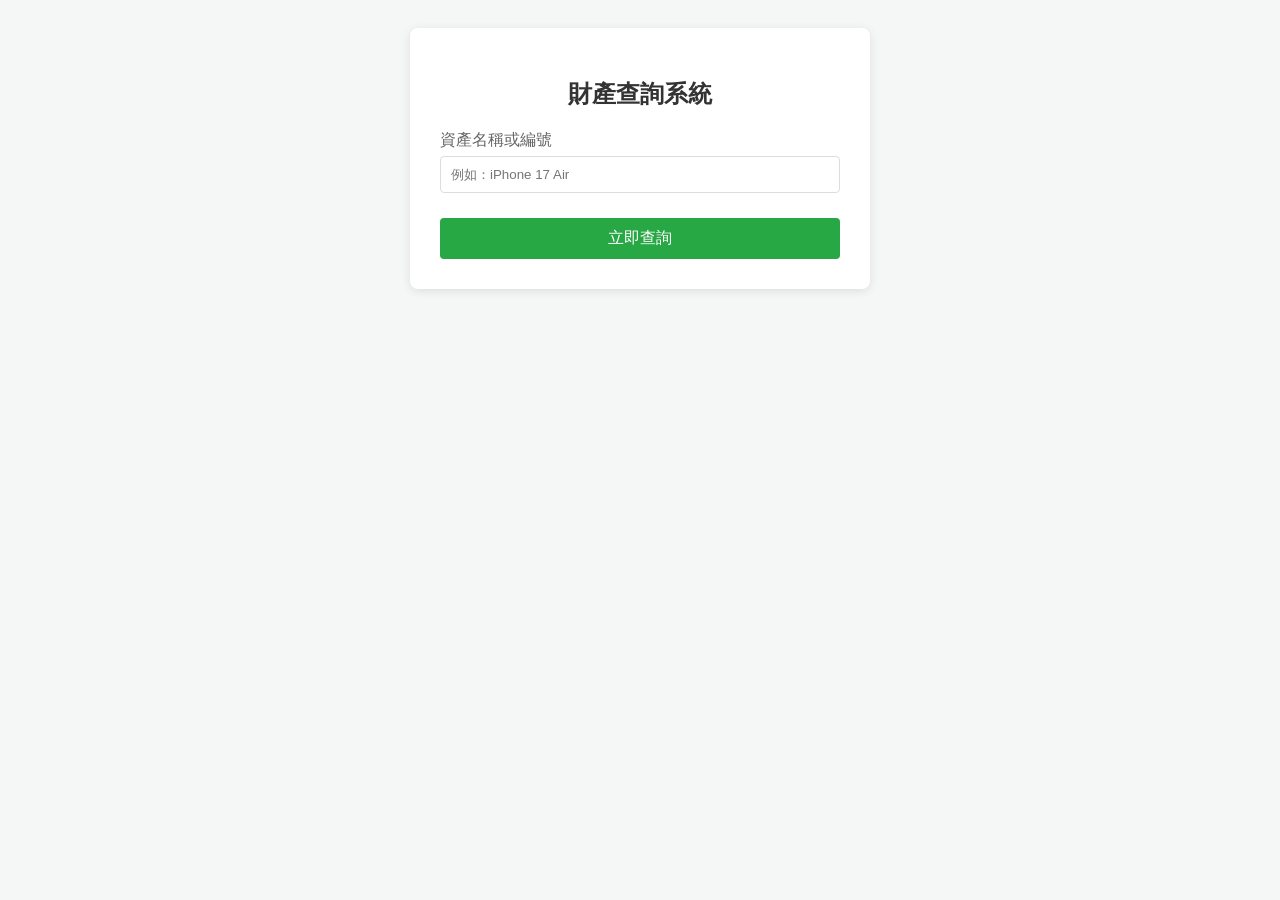
==== commit f8b01ab9: "Update index.html" ====
--- a/Asset-Inquiry-System/index.html
+++ b/Asset-Inquiry-System/index.html
@@ -1,325 +1,43 @@
 <!DOCTYPE html>
 <html lang="zh-TW">
 <head>
-<meta charset="UTF-8">
-<meta name="viewport" content="width=device-width, initial-scale=1.0, viewport-fit=cover">
-<title>TPAC 設備選用清單查詢系統 v3.3</title>
-<script src="https://cdn.tailwindcss.com"></script>
-<link href="https://fonts.googleapis.com/css2?family=Noto+Sans+TC:wght@400;500;700&family=JetBrains+Mono:wght@400;600&display=swap" rel="stylesheet">
-<style>
-  :root { --safe-top: env(safe-area-inset-top); --safe-bottom: env(safe-area-inset-bottom); }
-  body { font-family: 'Noto Sans TC', sans-serif; background-color: #080b12; color: #d4d8e8; }
-  .mono { font-family: 'JetBrains Mono', monospace; }
-  @media (hover: hover) {
-    .card-hover:hover { transform: translateY(-2px); border-color: #4c6ef5; box-shadow: 0 0 24px rgba(76,110,245,0.15); }
-  }
-  ::-webkit-scrollbar { width: 5px; height: 5px; }
-  ::-webkit-scrollbar-track { background: #111520; }
-  ::-webkit-scrollbar-thumb { background: #252a40; border-radius: 10px; }
-  .badge { display:inline-flex; align-items:center; font-size:10px; font-weight:700; letter-spacing:0.08em; padding:2px 8px; border-radius:4px; text-transform:uppercase; }
-  .tab-active { background:#1e2540; color:#a5b4fc; border-bottom: 2px solid #4c6ef5; }
-  .tab-inactive { color:#4a5278; }
-  .tab-inactive:hover { color:#7c87b8; }
-  .filter-chip { cursor:pointer; border:1px solid #252a40; border-radius:999px; padding:3px 12px; font-size:11px; transition:all 0.2s; }
-  .filter-chip.active { background:#1e2540; border-color:#4c6ef5; color:#a5b4fc; }
-  .filter-chip:not(.active) { color:#4a5278; }
-  @media (hover: hover) { .filter-chip:not(.active):hover { border-color:#353d60; color:#7c87b8; } }
-  .diff-row { background: rgba(251,191,36,0.06); border-left: 3px solid #f59e0b; }
-  .orphan-tp { background: rgba(167,139,250,0.06); border-left: 3px solid #a78bfa; }
-  .orphan-contract { background: rgba(52,211,153,0.06); border-left: 3px solid #34d399; }
-  input:focus { outline: none; }
-  .grid-label { color: #4a5278; font-size: 11px; font-weight: 600; letter-spacing: 0.06em; text-transform: uppercase; }
-  .empty-state { display:flex; flex-direction:column; align-items:center; justify-content:center; padding: 80px 20px; color: #252a40; }
-</style>
+    <meta charset="UTF-8">
+    <meta name="viewport" content="width=device-width, initial-scale=1.0">
+    <title>財產查詢系統</title>
+    <style>
+        body { font-family: sans-serif; background-color: #f4f7f6; display: flex; justify-content: center; padding: 20px; }
+        .container { background: white; padding: 30px; border-radius: 8px; box-shadow: 0 2px 10px rgba(0,0,0,0.1); width: 100%; max-width: 400px; }
+        h2 { color: #333; text-align: center; }
+        .form-group { margin-bottom: 15px; }
+        label { display: block; margin-bottom: 5px; color: #666; }
+        input { width: 100%; padding: 10px; border: 1px solid #ddd; border-radius: 4px; box-sizing: border-box; }
+        button { width: 100%; padding: 10px; background-color: #28a745; color: white; border: none; border-radius: 4px; cursor: pointer; font-size: 16px; margin-top: 10px; }
+        button:hover { background-color: #218838; }
+        .result { margin-top: 20px; padding: 15px; background: #e9ecef; border-radius: 4px; display: none; }
+    </style>
 </head>
-<body class="min-h-screen pb-16">
+<body>
+    <div class="container">
+        <h2>財產查詢系統</h2>
+        <div class="form-group">
+            <label>資產名稱或編號</label>
+            <input type="text" id="assetId" placeholder="例如：iPhone 17 Air">
+        </div>
+        <button onclick="searchAsset()">立即查詢</button>
+        <div id="resultBox" class="result"></div>
+    </div>
 
-<div id="root"></div>
-
-<script src="https://unpkg.com/react@18/umd/react.production.min.js"></script>
-<script src="https://unpkg.com/react-dom@18/umd/react-dom.production.min.js"></script>
-<script src="https://unpkg.com/@babel/standalone/babel.min.js"></script>
-
-<script id="data-source" type="application/json">[{"tp": "TP4", "sheet": "GT", "code": "2.4.1", "name": "數位音訊網路系統", "unit": "—", "qty_tp": null, "model": "—", "pm_code": "0204010000", "asset_no": "—", "features": "—", "location": "—", "qty_contract": null, "qty_diff": false, "orphan": null}, {"tp": "TP4", "sheet": "GT", "code": "2.4.1.1", "name": "數位音訊運算處理器", "unit": "台", "qty_tp": 1, "model": "Studer SCoreLive", "pm_code": "0204010200", "asset_no": "314040306", "features": "廠牌型號:Studer Score Live", "location": "GT/MT 5F AV ROOM", "qty_contract": 1, "qty_diff": false, "orphan": null, "inventory_loc": "GT/MT 5F AV ROOM"}, {"tp": "TP4", "sheet": "GT", "code": "2.4.1.2", "name": "設備機房P5層-音訊輸入輸出機箱", "unit": "組", "qty_tp": 1, "model": "Studer HUB/D21M", "pm_code": "0204010300", "asset_no": "314030505", "features": "廠牌型號:Studer D21m", "location": "GT/MT 5F AV ROOM", "qty_contract": 1, "qty_diff": false, "orphan": null, "inventory_loc": "GT/MT 5F AV ROOM"}, {"tp": "TP4", "sheet": "GT", "code": "2.4.1.3", "name": "設備機房P7層-音訊輸入輸出機箱", "unit": "組", "qty_tp": 1, "model": "Studer HUB/D21M", "pm_code": "0204010400", "asset_no": "314030505", "features": "廠牌型號:Studer D21m", "location": "GT 7F 擴大機房", "qty_contract": 1, "qty_diff": false, "orphan": null, "inventory_loc": "GT 7F 擴大機房"}, {"tp": "TP4", "sheet": "GT", "code": "2.4.1.4", "name": "控制室P7層-音訊輸入輸出機箱", "unit": "組", "qty_tp": 1, "model": "Studer HUB/D21M", "pm_code": "0204010500", "asset_no": "314030505", "features": "廠牌型號:Studer D21m", "location": "GT 7F 控制室", "qty_contract": 1, "qty_diff": false, "orphan": null, "inventory_loc": "GT 7F 控制室"}, {"tp": "TP4", "sheet": "GT", "code": "2.4.1.5", "name": "移動式數位混音控制台", "unit": "台", "qty_tp": 1, "model": "Studer VISTA9 M2", "pm_code": "0204010600", "asset_no": "312030224", "features": "廠牌型號:Studer VISTA9 M2", "location": "GT 7F控制室", "qty_contract": 1, "qty_diff": false, "orphan": null, "inventory_loc": "GT 7F控制室"}, {"tp": "TP4", "sheet": "GT", "code": "2.4.1.6", "name": "同步訊號產生器", "unit": "台", "qty_tp": 1, "model": "Studer D21 MasterSync", "pm_code": "0204010700", "asset_no": "405030227", "features": "廠牌型號:Studer D21 MasterSync", "location": "GT/MT 5F AV ROOM", "qty_contract": 1, "qty_diff": false, "orphan": null, "inventory_loc": "GT/MT 5F AV ROOM"}, {"tp": "TP4", "sheet": "GT", "code": "2.4.2", "name": "揚聲器系統", "unit": "—", "qty_tp": null, "model": "—", "pm_code": "0204020000", "asset_no": "—", "features": "—", "location": "—", "qty_contract": null, "qty_diff": false, "orphan": null}, {"tp": "TP4", "sheet": "GT", "code": "2.4.2.1", "name": "主系統", "unit": "—", "qty_tp": null, "model": "—", "pm_code": "0204020200", "asset_no": "—", "features": "—", "location": "—", "qty_contract": null, "qty_diff": false, "orphan": null}, {"tp": "TP4", "sheet": "GT", "code": "2.4.2.1.1", "name": "左中右線陣列揚聲器", "unit": "組", "qty_tp": 24, "model": "KLING & FREITAG SEQUENZA 10N", "pm_code": "0204020201", "asset_no": "405030311", "features": "廠牌型號:KLING & FREITAG SEQUENZA 10N", "location": "GT前區頂棚", "qty_contract": 24, "qty_diff": false, "orphan": null, "inventory_loc": "GT前區頂棚"}, {"tp": "TP4", "sheet": "GT", "code": "2.4.2.1.2", "name": "主系統揚聲器擴大", "unit": "迴路", "qty_tp": 12, "model": "KLING & FREITAG D80:4L", "pm_code": "0204020202", "asset_no": "405030332", "features": "廠牌型號:KLING & FREITAG D80:4L", "location": "GT/MT 5F AV ROOM", "qty_contract": 16, "qty_diff": true, "orphan": null, "inventory_loc": "GT/MT 5F AV ROOM"}, {"tp": "TP4", "sheet": "GT", "code": "2.4.2.1.3", "name": "左右超重低音揚聲器", "unit": "組", "qty_tp": 8, "model": "KLING & FREITAG SEQUENZA 10B", "pm_code": "0204020203", "asset_no": "405030311", "features": "廠牌型號:KLING & FREITAG SEQUENZA 10B", "location": "GT前區頂棚", "qty_contract": 8, "qty_diff": false, "orphan": null, "inventory_loc": "GT前區頂棚"}, {"tp": "TP4", "sheet": "GT", "code": "2.4.2.1.4", "name": "超重低音揚聲器擴大", "unit": "迴路", "qty_tp": 4, "model": "KLING & FREITAG D80:4L", "pm_code": "0204020204", "asset_no": "405030332", "features": "廠牌型號:KLING & FREITAG D80:4L", "location": "GT/MT 5F AV ROOM", "qty_contract": 8, "qty_diff": true, "orphan": null, "inventory_loc": "GT/MT 5F AV ROOM"}, {"tp": "TP4", "sheet": "GT", "code": "2.4.2.1.5", "name": "陣列揚聲器固定架", "unit": "組", "qty_tp": 3, "model": "KLING & FREITAG SEQUENZA 10 Flying Frame", "pm_code": "0204020205", "asset_no": "501030303", "features": "廠牌型號:KLING & FREITAG SEQUENZA 10 Flying Frame", "location": "GT前區頂棚", "qty_contract": 3, "qty_diff": false, "orphan": null, "inventory_loc": "GT前區頂棚"}, {"tp": "TP4", "sheet": "GT", "code": "2.4.2.2", "name": "前區輔助", "unit": "—", "qty_tp": null, "model": "—", "pm_code": "0204020300", "asset_no": "—", "features": "—", "location": "—", "qty_contract": null, "qty_diff": false, "orphan": null}, {"tp": "TP4", "sheet": "GT", "code": "2.4.2.2.1", "name": "台口固定安裝前區輔助揚聲器", "unit": "組", "qty_tp": 8, "model": "HT-4171", "pm_code": "0204020301", "asset_no": "405030311", "features": "廠牌型號:HT-4171", "location": "GT舞台前緣", "qty_contract": 8, "qty_diff": false, "orphan": null, "inventory_loc": "GT舞台前緣"}, {"tp": "TP4", "sheet": "GT", "code": "2.4.2.2.2", "name": "前區輔助揚聲器擴大", "unit": "迴路", "qty_tp": 8, "model": "KLING & FREITAG D80:4L", "pm_code": "0204020302", "asset_no": "405030332", "features": "廠牌型號:KLING & FREITAG D80:4L", "location": "GT/MT 5F AV ROOM", "qty_contract": 8, "qty_diff": false, "orphan": null, "inventory_loc": "GT/MT 5F AV ROOM"}, {"tp": "TP4", "sheet": "GT", "code": "2.4.2.3", "name": "包廂輔助", "unit": "—", "qty_tp": null, "model": "—", "pm_code": "0204020400", "asset_no": "—", "features": "—", "location": "—", "qty_contract": null, "qty_diff": false, "orphan": null}, {"tp": "TP4", "sheet": "GT", "code": "2.4.2.3.1", "name": "包廂輔助揚聲器", "unit": "組", "qty_tp": 8, "model": "KLING&FREITAG PASSIO", "pm_code": "0204020401", "asset_no": "405030311", "features": "KLING&FREITAG PASSIO", "location": "GT 移動式設備", "qty_contract": 8, "qty_diff": false, "orphan": null, "inventory_loc": "GT 移動式設備"}, {"tp": "TP4", "sheet": "GT", "code": "2.4.2.3.2", "name": "包廂輔助擴大", "unit": "迴路", "qty_tp": 4, "model": "LABGRUPPEN IPD 1200", "pm_code": "0204020402", "asset_no": "405030332", "features": "LABGRUPPEN IPD 1200", "location": "GT/MT 5F AV ROOM", "qty_contract": 4, "qty_diff": false, "orphan": null, "inventory_loc": "GT/MT 5F AV ROOM"}, {"tp": "TP4", "sheet": "GT", "code": "2.4.2.4", "name": "固定式舞臺監聽", "unit": "—", "qty_tp": null, "model": "—", "pm_code": "0204020500", "asset_no": "—", "features": "—", "location": "—", "qty_contract": null, "qty_diff": false, "orphan": null}, {"tp": "TP4", "sheet": "GT", "code": "2.4.2.4.1", "name": "圖型等化器", "unit": "台", "qty_tp": 4, "model": "APEX dBQ-zero", "pm_code": "0204020501", "asset_no": "405030415", "features": "APEX dBQ-zero", "location": "GT/MT 5F AV ROOM", "qty_contract": 4, "qty_diff": false, "orphan": null, "inventory_loc": "GT/MT 5F AV ROOM"}, {"tp": "TP4", "sheet": "GT", "code": "2.4.2.4.2", "name": "監聽揚聲器與固定架", "unit": "組", "qty_tp": 8, "model": "KLING & FREITAG GRAVIS 12N", "pm_code": "0204020502", "asset_no": "405030311", "features": "KLING & FREITAG GRAVIS 12N", "location": "GT測燈架及舞台面", "qty_contract": 8, "qty_diff": false, "orphan": null, "inventory_loc": "GT測燈架及舞台面"}, {"tp": "TP4", "sheet": "GT", "code": "2.4.2.4.3", "name": "監聽揚聲器擴大", "unit": "迴路", "qty_tp": 8, "model": "KLING & FREITAG D80:4L", "pm_code": "0204020503", "asset_no": "405030332", "features": "KLING & FREITAG D80:4L", "location": "GT/MT 5F AV ROOM", "qty_contract": 8, "qty_diff": false, "orphan": null, "inventory_loc": "GT/MT 5F AV ROOM"}, {"tp": "TP4", "sheet": "GT", "code": "2.4.2.5", "name": "環場輔助揚聲系統", "unit": "—", "qty_tp": null, "model": "—", "pm_code": "0204020600", "asset_no": "—", "features": "—", "location": "—", "qty_contract": null, "qty_diff": false, "orphan": null}, {"tp": "TP4", "sheet": "GT", "code": "2.4.2.5.1", "name": "環場輔助揚聲器", "unit": "組", "qty_tp": 8, "model": "KLING&FREITAG CA106", "pm_code": "0204020601", "asset_no": "405030311", "features": "KLING&FREITAG CA106", "location": "GT 6F樓座下", "qty_contract": 8, "qty_diff": false, "orphan": null, "inventory_loc": "GT 6F樓座下"}, {"tp": "TP4", "sheet": "GT", "code": "2.4.2.5.2", "name": "環場輔助揚聲器擴大機", "unit": "迴路", "qty_tp": 4, "model": "KLING & FREITAG D80:4L", "pm_code": "0204020602", "asset_no": "405030332", "features": "KLING & FREITAG D80:4L", "location": "GT/MT 5F AV ROOM", "qty_contract": 4, "qty_diff": false, "orphan": null, "inventory_loc": "GT/MT 5F AV ROOM"}, {"tp": "TP4", "sheet": "GT", "code": "2.4.2.6", "name": "演說用揚聲器", "unit": "—", "qty_tp": null, "model": "—", "pm_code": "0204020700", "asset_no": "—", "features": "—", "location": "—", "qty_contract": null, "qty_diff": false, "orphan": null}, {"tp": "TP4", "sheet": "GT", "code": "2.4.2.6.1", "name": "主動式柱狀陣列揚聲器", "unit": "組", "qty_tp": 4, "model": "Renkus-Heinz ICL-FR-DAUL", "pm_code": "0204020701", "asset_no": "405030311", "features": "Renkus-Heinz ICL-FR-DAUL", "location": "GT移動鏡框", "qty_contract": 4, "qty_diff": false, "orphan": null, "inventory_loc": "GT移動鏡框"}, {"tp": "TP4", "sheet": "GT", "code": "2.4.2.6.2", "name": "控制介面轉換器", "unit": "台", "qty_tp": 1, "model": "—", "pm_code": "0204020702", "asset_no": "312030305", "features": "含於主動式柱狀陣列揚聲器內-轉換器", "location": "GT移動鏡框", "qty_contract": 1, "qty_diff": false, "orphan": null, "inventory_loc": "GT移動鏡框"}, {"tp": "TP4", "sheet": "GT", "code": "2.4.2.7", "name": "控制室監聽", "unit": "—", "qty_tp": null, "model": "—", "pm_code": "0204020800", "asset_no": "—", "features": "—", "location": "—", "qty_contract": null, "qty_diff": false, "orphan": null}, {"tp": "TP4", "sheet": "GT", "code": "2.4.2.7.1", "name": "控制室（7樓)監聽揚聲器", "unit": "對", "qty_tp": 1, "model": "Dynaudio BM12 mkIII", "pm_code": "0204020801", "asset_no": "405030311", "features": "Dynaudio BM12 mkIII", "location": "GT 7F控制室", "qty_contract": 1, "qty_diff": false, "orphan": null, "inventory_loc": "GT 7F控制室"}, {"tp": "TP4", "sheet": "GT", "code": "2.4.2.8", "name": "電源管理系統", "unit": "—", "qty_tp": null, "model": "—", "pm_code": "0204020900", "asset_no": "—", "features": "—", "location": "—", "qty_contract": null, "qty_diff": false, "orphan": null, "inventory_loc": "GT 7F控制室"}, {"tp": "TP4", "sheet": "GT", "code": "2.4.2.8.1", "name": "六迴路電源順序開關", "unit": "台", "qty_tp": 1, "model": "已改成訂製品", "pm_code": "0204020901", "asset_no": "—", "features": "Furman ASD-120 2.0", "location": "GT 7F控制室", "qty_contract": 1, "qty_diff": false, "orphan": null, "inventory_loc": "GT 7F控制室"}, {"tp": "TP4", "sheet": "GT", "code": "2.4.2.8.2", "name": "時序電源分配器", "unit": "台", "qty_tp": 3, "model": "Furman ASD-120", "pm_code": "0204020902", "asset_no": "—", "features": "Furman ASD-120", "location": "GT/MT 5F AV ROOM", "qty_contract": 3, "qty_diff": false, "orphan": null, "inventory_loc": "GT/MT 5F AV ROOM"}, {"tp": "TP4", "sheet": "GT", "code": "2.4.2.8.3", "name": "電源時序訊號連接插座", "unit": "台", "qty_tp": 3, "model": "Furman MP-20Q", "pm_code": "0204020903", "asset_no": "—", "features": "Furman MP-20Q", "location": "GT", "qty_contract": 3, "qty_diff": false, "orphan": null, "inventory_loc": "GT"}, {"tp": "TP4", "sheet": "GT", "code": "2.4.2.8.4", "name": "電源時序訊號連接器", "unit": "台", "qty_tp": 2, "model": "Furman PS-REL", "pm_code": "0204020904", "asset_no": "—", "features": "Furman PS-REL", "location": "GT", "qty_contract": 2, "qty_diff": false, "orphan": null, "inventory_loc": "GT"}, {"tp": "TP4", "sheet": "GT", "code": "2.4.2.8.5", "name": "不斷電系統1.5kVA", "unit": "台", "qty_tp": 3, "model": "Furman F1500-UPS", "pm_code": "0204020905", "asset_no": "—", "features": "Furman F1500-UPS", "location": "GT控制室、舞監桌", "qty_contract": 3, "qty_diff": false, "orphan": null, "inventory_loc": "GT控制室、舞監桌"}, {"tp": "TP4", "sheet": "GT", "code": "2.4.3", "name": "無線麥克風及天線系統", "unit": "—", "qty_tp": null, "model": "—", "pm_code": "0204030000", "asset_no": "—", "features": "—", "location": "—", "qty_contract": null, "qty_diff": false, "orphan": null}, {"tp": "TP4", "sheet": "GT", "code": "2.4.3.1", "name": "RF訊號分配及電源供應器", "unit": "台", "qty_tp": 1, "model": "—", "pm_code": "—", "asset_no": "—", "features": "—", "location": "—", "qty_contract": null, "qty_diff": false, "orphan": "TP_ONLY"}, {"tp": "TP4", "sheet": "GT", "code": "2.4.3.2", "name": "50歐姆同軸線（RG 8/U)", "unit": "式", "qty_tp": 1, "model": "—", "pm_code": "0204030300", "asset_no": "/", "features": "同軸線", "location": "GT 7F控制室", "qty_contract": 1, "qty_diff": false, "orphan": null, "inventory_loc": "GT 7F控制室"}, {"tp": "TP4", "sheet": "GT", "code": "2.4.3.3", "name": "無線訊號接收器", "unit": "組", "qty_tp": 10, "model": "—", "pm_code": "0204030400", "asset_no": "405020301", "features": "Lectrosonics VRM2WBL+VRT2-A1", "location": "GT移動式設備", "qty_contract": 10, "qty_diff": false, "orphan": null, "inventory_loc": "GT移動式設備"}, {"tp": "TP4", "sheet": "GT", "code": "2.4.3.4", "name": "RF訊號分配混訊器", "unit": "台", "qty_tp": 1, "model": "—", "pm_code": "0204030500", "asset_no": "405030218", "features": "Lectrosonics UMC16BL", "location": "GT移動式設備", "qty_contract": 1, "qty_diff": false, "orphan": null, "inventory_loc": "GT移動式設備"}, {"tp": "TP4", "sheet": "GT", "code": "2.4.3.5", "name": "天線強波分配器", "unit": "台", "qty_tp": 7, "model": "—", "pm_code": "0204030600", "asset_no": "405030218", "features": "Lectrosonics UM230L", "location": "GT 7F控制室", "qty_contract": 7, "qty_diff": false, "orphan": null, "inventory_loc": "GT 7F控制室"}, {"tp": "TP4", "sheet": "GT", "code": "2.4.3.6", "name": "天線訊號分配器（被動式）", "unit": "組", "qty_tp": 2, "model": "—", "pm_code": "0204030700", "asset_no": "405030218", "features": "Lectrosonics ZFSC-4-1", "location": "GT移動式設備", "qty_contract": 2, "qty_diff": false, "orphan": null, "inventory_loc": "GT移動式設備"}, {"tp": "TP4", "sheet": "GT", "code": "2.4.3.7", "name": "手持無線麥克風與發送器", "unit": "組", "qty_tp": 10, "model": "—", "pm_code": "0204030800", "asset_no": "405030325", "features": "Lectrosonics HHA/E02-\nA1+Sennheiser ME5005", "location": "GT移動式設備", "qty_contract": 10, "qty_diff": false, "orphan": null, "inventory_loc": "GT移動式設備"}, {"tp": "TP4", "sheet": "GT", "code": "2.4.3.8", "name": "無線麥克風腰包發送器", "unit": "組", "qty_tp": 10, "model": "—", "pm_code": "0204030900", "asset_no": "312030302", "features": "Lectrosonics LMB-A1+HM172", "location": "GT移動式設備", "qty_contract": 10, "qty_diff": false, "orphan": null, "inventory_loc": "GT移動式設備"}, {"tp": "TP4", "sheet": "GT", "code": "2.4.3.9", "name": "UHG寬頻天線接收器（訊號增益功能）", "unit": "組", "qty_tp": 10, "model": "—", "pm_code": "0204030A00", "asset_no": "310050625", "features": "Lectrosonics ALP650L/E", "location": "GT 7F控制室", "qty_contract": 10, "qty_diff": false, "orphan": null, "inventory_loc": "GT 7F控制室"}, {"tp": "TP4", "sheet": "GT", "code": "2.4.3.10", "name": "RF訊號天線同軸配取面板", "unit": "組", "qty_tp": 1, "model": "CANARE 1U AS3、BJ-JRU", "pm_code": "0204030B00", "asset_no": "314040312", "features": "面板", "location": "GT移動式設備", "qty_contract": 1, "qty_diff": false, "orphan": null, "inventory_loc": "GT移動式設備"}, {"tp": "TP4", "sheet": "GT", "code": "2.4.3.11", "name": "19英吋21U移動式機櫃", "unit": "組", "qty_tp": 1, "model": "楓橋", "pm_code": "0204030C00", "asset_no": "501030301A", "features": "楓橋 訂製品 19\"-21U-550", "location": "GT移動式「無線麥克風」\n(Lectrosonics)", "qty_contract": 1, "qty_diff": false, "orphan": null, "inventory_loc": "GT移動式設備"}, {"tp": "TP4", "sheet": "GT", "code": "2.4.4", "name": "對講系統", "unit": "—", "qty_tp": null, "model": "—", "pm_code": "0204040000", "asset_no": "—", "features": "—", "location": "—", "qty_contract": null, "qty_diff": false, "orphan": null}, {"tp": "TP4", "sheet": "GT", "code": "2.4.4.1", "name": "矩陣對講主機含介面卡", "unit": "組", "qty_tp": 1, "model": "Clear-Com ECLIPSE-HX-MEDIAN＋MVX-A16＋FOR-22＋TEL-14", "pm_code": "0204040200", "asset_no": "314010101", "features": "Clear-Com ECLIPSE-HX-MEDIAN＋\nMVX-A16＋FOR-22＋TEL-14", "location": "GT/MT 5F AV ROOM", "qty_contract": 1, "qty_diff": false, "orphan": null, "inventory_loc": "GT/MT 5F AV ROOM"}, {"tp": "TP4", "sheet": "GT", "code": "2.4.4.2", "name": "無線主機", "unit": "台", "qty_tp": 1, "model": "Clear-Com Free Speak II", "pm_code": "0204040300", "asset_no": "314010101", "features": "Clear-Com Free Speak II", "location": "GT/MT 5F AV ROOM", "qty_contract": 1, "qty_diff": false, "orphan": null, "inventory_loc": "GT/MT 5F AV ROOM"}, {"tp": "TP4", "sheet": "GT", "code": "2.4.4.3", "name": "無線子機(含原廠耳麥)", "unit": "台", "qty_tp": 10, "model": "Clear-Com FSII-BP19-X4-EU", "pm_code": "0204040400", "asset_no": "405020802", "features": "Clear-Com FSII-BP19-X4-EU", "location": "GT移動式設備", "qty_contract": 10, "qty_diff": false, "orphan": null, "inventory_loc": "GT移動式設備"}, {"tp": "TP4", "sheet": "GT", "code": "2.4.4.4", "name": "天線", "unit": "台", "qty_tp": 8, "model": "Clear-Com FSII-TCVR-19-EU", "pm_code": "0204040500", "asset_no": "310050643/405040114", "features": "Clear-Com FSII-TCVR-19-EU", "location": "GT 6F廊道*4，其餘為移動式設備", "qty_contract": 8, "qty_diff": false, "orphan": null, "inventory_loc": "GT 6F廊道*4，其餘為移動式設備"}, {"tp": "TP4", "sheet": "GT", "code": "2.4.4.5", "name": "天線分配器", "unit": "台", "qty_tp": 2, "model": "Clear-Com PD-2203", "pm_code": "0204040600", "asset_no": "405030218", "features": "Clear-Com PD-2203", "location": "GT/MT 5F AV ROOM", "qty_contract": 2, "qty_diff": false, "orphan": null, "inventory_loc": "GT/MT 5F AV ROOM"}, {"tp": "TP4", "sheet": "GT", "code": "2.4.4.6", "name": "數位對講機主機含訊號轉換介面", "unit": "台", "qty_tp": 6, "model": "Clear-Com Helixnet-HMS-4X+HLI-4W2x1+HLI-ET2x1", "pm_code": "0204040700", "asset_no": "312030305", "features": "Clear-Com Helixnet-HMS-\n4X+HLI-4W2x1+HLI-ET2x1", "location": "GT/MT 5F AV ROOM", "qty_contract": 3, "qty_diff": true, "orphan": null, "inventory_loc": "GT/MT 5F AV ROOM"}, {"tp": "TP4", "sheet": "GT", "code": "2.4.4.7", "name": "雙迴路有線子機含耳麥", "unit": "台", "qty_tp": 24, "model": "Clear-Com HBP-2X", "pm_code": "0204040800", "asset_no": "405020802", "features": "Clear-Com HBP-2X", "location": "GT移動式設備", "qty_contract": 24, "qty_diff": false, "orphan": null, "inventory_loc": "GT移動式設備"}, {"tp": "TP4", "sheet": "GT", "code": "2.4.4.8", "name": "桌上型子機12KEY含原廠鵝頸式麥克風", "unit": "台", "qty_tp": 4, "model": "Clear-Com V12PDX4Y-IP", "pm_code": "0204040900", "asset_no": "312030302", "features": "Clear-Com V12PDX4Y-IP", "location": "7F控制室*1，其餘為移動式設備", "qty_contract": 4, "qty_diff": false, "orphan": null, "inventory_loc": "7F控制室*1，其餘為移動式設備"}, {"tp": "TP4", "sheet": "GT", "code": "2.4.4.9", "name": "桌上型子機48KEY含原廠鵝頸式麥克風", "unit": "台", "qty_tp": 2, "model": "Clear-Com V24PDX4Y-IP + V12PDEY", "pm_code": "0204040A00", "asset_no": "312030302", "features": "Clear-Com V24PDX4Y-IP +\nV12PDEY", "location": "FOH機櫃*1、舞監桌*1", "qty_contract": 2, "qty_diff": false, "orphan": null, "inventory_loc": "FOH機櫃*1、舞監桌*1"}, {"tp": "TP4", "sheet": "GT", "code": "2.4.4.10", "name": "音源輸入介面", "unit": "台", "qty_tp": 1, "model": "Clear-Com Gateway", "pm_code": "0204040B00", "asset_no": "314030505", "features": "Clear-Com Gateway", "location": "GT/MT 5F AV ROOM", "qty_contract": 1, "qty_diff": false, "orphan": null, "inventory_loc": "GT/MT 5F AV ROOM"}, {"tp": "TP4", "sheet": "GT", "code": "2.4.4.11", "name": "壁面迴路面板", "unit": "台", "qty_tp": 86, "model": "Switchcraft E3FDSCB", "pm_code": "0204040C00", "asset_no": "—", "features": "面板", "location": "GT、PP、MT", "qty_contract": 99, "qty_diff": true, "orphan": null, "inventory_loc": "GT、PP、MT"}, {"tp": "TP4", "sheet": "GT", "code": "2.4.4.12", "name": "嵌壁式喇叭對講面板", "unit": "台", "qty_tp": 50, "model": "Clear-Com ICS-22", "pm_code": "0204040D00", "asset_no": "405020802", "features": "Clear-Com ICS-22", "location": "各後台化妝室", "qty_contract": 50, "qty_diff": false, "orphan": null, "inventory_loc": "各後台化妝室"}, {"tp": "TP4", "sheet": "GT", "code": "2.4.4.13", "name": "雙迴路15米長對講訊號延長線", "unit": "條", "qty_tp": 40, "model": "CANARE L-2B2AT Switchcraft A3FBX、A3MB", "pm_code": "0204040E00", "asset_no": "6011252", "features": "延長線", "location": "GT 7F控制室", "qty_contract": 40, "qty_diff": false, "orphan": null, "inventory_loc": "GT 7F控制室"}, {"tp": "TP4", "sheet": "GT", "code": "2.4.4.14", "name": "對講系統連接線（Serial)", "unit": "條", "qty_tp": 20, "model": "CANARE L-2B2AT Switchcraft A3FBX、A3MB", "pm_code": "0204040F00", "asset_no": "6011259", "features": "連接線", "location": "GT 7F控制室", "qty_contract": 20, "qty_diff": false, "orphan": null, "inventory_loc": "GT 7F控制室"}, {"tp": "TP4", "sheet": "GT", "code": "2.4.4.15", "name": "對講系統配取連接線(Parellel)", "unit": "條", "qty_tp": 20, "model": "—", "pm_code": "0204040G00", "asset_no": "6011259", "features": "連接線", "location": "GT 7F控制室", "qty_contract": 20, "qty_diff": false, "orphan": null, "inventory_loc": "GT 7F控制室"}, {"tp": "TP4", "sheet": "GT", "code": "2.4.4.16", "name": "舞監桌", "unit": "組", "qty_tp": 2, "model": "訂製品", "pm_code": "0204040H00", "asset_no": "501030101B", "features": "廠牌型號:珈鋒 訂製品(平光黑)", "location": "GT 7F控制室", "qty_contract": 2, "qty_diff": false, "orphan": null, "inventory_loc": "GT 7F控制室"}, {"tp": "TP4", "sheet": "GT", "code": "2.4.5", "name": "後台廣播系統", "unit": "—", "qty_tp": null, "model": "—", "pm_code": "0204050000", "asset_no": "—", "features": "—", "location": "—", "qty_contract": null, "qty_diff": false, "orphan": null}, {"tp": "TP4", "sheet": "GT", "code": "2.4.5.1", "name": "200W多迴路揚聲器擴大機(8迴路)", "unit": "台", "qty_tp": 4, "model": "LABGRUPPEN C20:8X", "pm_code": "0204050200", "asset_no": "405030332", "features": "LABGRUPPEN C20:8X", "location": "GT/MT 5F AV ROOM", "qty_contract": 4, "qty_diff": false, "orphan": null, "inventory_loc": "GT/MT 5F AV ROOM"}, {"tp": "TP4", "sheet": "GT", "code": "2.4.5.2", "name": "喇叭訊號分配器，3in 8out", "unit": "台", "qty_tp": 10, "model": "OSD AUDIO SPW-8", "pm_code": "0204050300", "asset_no": "405030218", "features": "SONIFEX RB-DA6", "location": "GT/MT 5F AV ROOM", "qty_contract": 9, "qty_diff": true, "orphan": null, "inventory_loc": "GT/MT 5F AV ROOM"}, {"tp": "TP4", "sheet": "GT", "code": "2.4.5.3", "name": "訊號選擇面板", "unit": "台", "qty_tp": 79, "model": "Bosch LBC 1434/10", "pm_code": "0204050400", "asset_no": "—", "features": "Bosch LBC 1434/10", "location": "後台及化妝室", "qty_contract": 96, "qty_diff": true, "orphan": null, "inventory_loc": "後台及化妝室"}, {"tp": "TP4", "sheet": "GT", "code": "2.4.5.4", "name": "音量選擇面板", "unit": "台", "qty_tp": 79, "model": "Bosch LBC 1412/10", "pm_code": "0204050500", "asset_no": "—", "features": "Bosch LBC 1412/10", "location": "後台及化妝室", "qty_contract": 99, "qty_diff": true, "orphan": null, "inventory_loc": "後台及化妝室"}, {"tp": "TP4", "sheet": "GT", "code": "2.4.5.5", "name": "恆壓式揚聲器", "unit": "台", "qty_tp": 424, "model": "JBL 8128", "pm_code": "0204050600", "asset_no": "6010699", "features": "JBL 8128", "location": "後台及化妝室", "qty_contract": 424, "qty_diff": false, "orphan": null, "inventory_loc": "後台及化妝室"}, {"tp": "TP4", "sheet": "GT", "code": "2.4.5.6", "name": "19英吋機櫃", "unit": "組", "qty_tp": 1, "model": "整合 VG-41U-550", "pm_code": "0204050700", "asset_no": "501030301A", "features": "RADISTAR 19\"VG-41U-550", "location": "GT 7F 控制室", "qty_contract": 1, "qty_diff": false, "orphan": null, "inventory_loc": "GT/MT 5F AV ROOM"}, {"tp": "TP4", "sheet": "GT", "code": "2.4.6", "name": "紅外線音訊廣播系統", "unit": "—", "qty_tp": null, "model": "—", "pm_code": "0204060000", "asset_no": "—", "features": "—", "location": "—", "qty_contract": null, "qty_diff": false, "orphan": null}, {"tp": "TP4", "sheet": "GT", "code": "2.4.6.1", "name": "單頻道紅外線傳送器（機櫃式)", "unit": "台", "qty_tp": 2, "model": "Listen LT-80-01 + LA-326", "pm_code": "0204060200", "asset_no": "312030302", "features": "Listen LT-80-01 + LA-326", "location": "GT/MT 5F AV ROOM", "qty_contract": 2, "qty_diff": false, "orphan": null, "inventory_loc": "GT/MT 5F AV ROOM"}, {"tp": "TP4", "sheet": "GT", "code": "2.4.6.2", "name": "紅外線發送面板", "unit": "組", "qty_tp": 6, "model": "Listen LA140-GY", "pm_code": "0204060300", "asset_no": "310070920", "features": "Listen LA140-GY", "location": "GT燈光包廂及工作廊道", "qty_contract": 6, "qty_diff": false, "orphan": null, "inventory_loc": "GT燈光包廂及工作廊道"}, {"tp": "TP4", "sheet": "GT", "code": "2.4.6.3", "name": "紅外線發送面板固定架", "unit": "組", "qty_tp": 1, "model": "Listen LA-342", "pm_code": "0204060400", "asset_no": "6080511", "features": "Listen LA-342", "location": "GT移動式設備", "qty_contract": 1, "qty_diff": false, "orphan": null, "inventory_loc": "GT移動式設備"}, {"tp": "TP4", "sheet": "GT", "code": "2.4.6.4", "name": "發送面板外加電力", "unit": "組", "qty_tp": 1, "model": "Listen LA-205-01", "pm_code": "0204060500", "asset_no": "—", "features": "Listen LA-205-01", "location": "GT移動式設備", "qty_contract": 1, "qty_diff": false, "orphan": null, "inventory_loc": "GT移動式設備"}, {"tp": "TP4", "sheet": "GT", "code": "2.4.6.5", "name": "紅外線耳麥", "unit": "組", "qty_tp": 45, "model": "Listen LR-42", "pm_code": "0204060600", "asset_no": "405030326", "features": "Listen LR-42", "location": "GT移動式設備", "qty_contract": 45, "qty_diff": false, "orphan": null, "inventory_loc": "GT移動式設備"}, {"tp": "TP4", "sheet": "GT", "code": "2.4.6.6", "name": "項圈式紅外線接收器", "unit": "組", "qty_tp": 45, "model": "Listen LR-44", "pm_code": "0204060700", "asset_no": "310070920", "features": "Listen LR-44", "location": "GT移動式設備", "qty_contract": 45, "qty_diff": false, "orphan": null, "inventory_loc": "GT移動式設備"}, {"tp": "TP4", "sheet": "GT", "code": "2.4.6.7", "name": "立體聲耳機", "unit": "組", "qty_tp": 45, "model": "Listen LA-165", "pm_code": "0204060800", "asset_no": "405030411", "features": "Listen LA-165", "location": "GT移動式設備", "qty_contract": 45, "qty_diff": false, "orphan": null, "inventory_loc": "GT移動式設備"}, {"tp": "TP4", "sheet": "GT", "code": "2.4.6.8", "name": "頸帶式感應環", "unit": "組", "qty_tp": 12, "model": "Listen LA-166", "pm_code": "0204060900", "asset_no": "6011499", "features": "Listen LA-166", "location": "GT移動式設備", "qty_contract": 12, "qty_diff": false, "orphan": null, "inventory_loc": "GT移動式設備"}, {"tp": "TP4", "sheet": "GT", "code": "2.4.6.9", "name": "紅外線接收器可充電電池", "unit": "組", "qty_tp": 90, "model": "Listen LA-364", "pm_code": "0204060A00", "asset_no": "6010911", "features": "Listen LA-364", "location": "GT移動式設備", "qty_contract": 90, "qty_diff": false, "orphan": null, "inventory_loc": "GT移動式設備"}, {"tp": "TP4", "sheet": "GT", "code": "2.4.6.10", "name": "8單元充電電池充電器", "unit": "組", "qty_tp": 6, "model": "Listen LA-305-01", "pm_code": "0204060B00", "asset_no": "6010911", "features": "Listen LA-305-01", "location": "GT移動式設備", "qty_contract": 6, "qty_diff": false, "orphan": null, "inventory_loc": "GT移動式設備"}, {"tp": "TP4", "sheet": "GT", "code": "2.4.6.11", "name": "紅外線功能顯示板", "unit": "組", "qty_tp": 2, "model": "Listen LA-304", "pm_code": "0204060C00", "asset_no": "314030701", "features": "Listen LA-304", "location": "GT 7F控制室", "qty_contract": 2, "qty_diff": false, "orphan": null, "inventory_loc": "GT 7F控制室"}, {"tp": "TP4", "sheet": "GT", "code": "2.4.6.12", "name": "50歐姆同軸線（RG 58)", "unit": "式", "qty_tp": 1, "model": "BELDEN 8219 Coax-RG-58A/U", "pm_code": "0204060D00", "asset_no": "—", "features": "同軸線（RG  58)", "location": "GT 7F控制室", "qty_contract": 1, "qty_diff": false, "orphan": null, "inventory_loc": "GT 7F控制室"}, {"tp": "TP4", "sheet": "GT", "code": "2.4.6.13", "name": "RF天線訊號同軸線配取面板", "unit": "組", "qty_tp": 1, "model": "CANARE 1U AS3、BJ-JRU", "pm_code": "0000204060", "asset_no": "—", "features": "面板", "location": "GT/MT 5F AV ROOM", "qty_contract": 1, "qty_diff": false, "orphan": null}, {"tp": "TP4", "sheet": "GT", "code": "2.4.6.14", "name": "網路配接面板", "unit": "組", "qty_tp": 1, "model": "FastLink Cat.6 Patch Panel(送審樣品為6A)", "pm_code": "0204060F00", "asset_no": "—", "features": "FastLink Cat.6A Patch Panel", "location": "GT/MT 5F AV ROOM", "qty_contract": 1, "qty_diff": false, "orphan": null, "inventory_loc": "GT/MT 5F AV ROOM"}, {"tp": "TP4", "sheet": "GT", "code": "2.5.1", "name": "演出監視系統", "unit": "—", "qty_tp": null, "model": "—", "pm_code": "0205010000", "asset_no": "—", "features": "—", "location": "—", "qty_contract": null, "qty_diff": false, "orphan": null}, {"tp": "TP4", "sheet": "GT", "code": "2.5.1.1", "name": "全功能紅外線網路攝影機(PTZ)", "unit": "台", "qty_tp": 3, "model": "—", "pm_code": "0205010200", "asset_no": "—", "features": "—", "location": "—", "qty_contract": null, "qty_diff": false, "orphan": null}, {"tp": "TP4", "sheet": "GT", "code": "2.5.1.2", "name": "全功能網路攝影機(PTZ)", "unit": "台", "qty_tp": 9, "model": "—", "pm_code": "0205010300", "asset_no": "—", "features": "—", "location": "—", "qty_contract": null, "qty_diff": false, "orphan": null}, {"tp": "TP4", "sheet": "GT", "code": "2.5.1.3", "name": "移動式網路攝影機", "unit": "台", "qty_tp": 12, "model": "—", "pm_code": "0205010400", "asset_no": "—", "features": "—", "location": "—", "qty_contract": null, "qty_diff": false, "orphan": null}, {"tp": "TP4", "sheet": "GT", "code": "2.5.1.4", "name": "8CH網路型數位錄放影機(含8TB硬碟、19\"", "unit": "台", "qty_tp": 3, "model": "—", "pm_code": "0205010500", "asset_no": "—", "features": "—", "location": "—", "qty_contract": null, "qty_diff": false, "orphan": null}, {"tp": "TP4", "sheet": "GT", "code": "2.5.1.5", "name": "IP裝置訊號解碼器", "unit": "台", "qty_tp": 108, "model": "—", "pm_code": "0205010600", "asset_no": "—", "features": "—", "location": "—", "qty_contract": null, "qty_diff": false, "orphan": null}, {"tp": "TP4", "sheet": "GT", "code": "2.5.1.6", "name": "系統控制電腦(含19\"LCD)", "unit": "台", "qty_tp": 1, "model": "—", "pm_code": "0205010700", "asset_no": "—", "features": "—", "location": "—", "qty_contract": null, "qty_diff": false, "orphan": null}, {"tp": "TP4", "sheet": "GT", "code": "2.5.1.7", "name": "Gigabit 網路交換器", "unit": "台", "qty_tp": 17, "model": "Aruba 2540-24-POE+Switch(JL354A)", "pm_code": "0205010800", "asset_no": "—", "features": "—", "location": "—", "qty_contract": null, "qty_diff": false, "orphan": null}, {"tp": "TP4", "sheet": "GT", "code": "2.5.1.8", "name": "19\"顯示器", "unit": "台", "qty_tp": 18, "model": "—", "pm_code": "0205010900", "asset_no": "—", "features": "—", "location": "—", "qty_contract": null, "qty_diff": false, "orphan": null}, {"tp": "TP4", "sheet": "GT", "code": "2.5.1.9", "name": "26\"顯示器", "unit": "台", "qty_tp": 67, "model": "—", "pm_code": "0205010A00", "asset_no": "—", "features": "—", "location": "—", "qty_contract": null, "qty_diff": false, "orphan": null}, {"tp": "TP4", "sheet": "GT", "code": "2.5.2", "name": "公共區域數位看板", "unit": "—", "qty_tp": null, "model": "—", "pm_code": "0205020000", "asset_no": "—", "features": "—", "location": "—", "qty_contract": null, "qty_diff": false, "orphan": null}, {"tp": "TP4", "sheet": "GT", "code": "2.5.2.1", "name": "數位看板播放器", "unit": "台", "qty_tp": 11, "model": "CAYIN SMP-2000", "pm_code": "0205020200", "asset_no": "314040306", "features": "CAYIN SMP-2300", "location": "各樓層走道", "qty_contract": 11, "qty_diff": false, "orphan": null, "inventory_loc": "各樓層走道"}, {"tp": "TP4", "sheet": "GT", "code": "2.5.2.2", "name": "內容管理伺服器", "unit": "台", "qty_tp": 3, "model": "CAYIN CMS-20", "pm_code": "0205020300", "asset_no": "314010407", "features": "CAYIN CMS-SE-2U", "location": "GT 5F/PP 6F AV ROOM", "qty_contract": 3, "qty_diff": false, "orphan": null, "inventory_loc": "GT 5F/PP 6F AV ROOM"}, {"tp": "TP4", "sheet": "GT", "code": "2.5.2.3", "name": "Gigabit 網路交換器", "unit": "台", "qty_tp": 2, "model": "Aruba 2540-24-POE+Switch(JL354A)", "pm_code": "0205020400", "asset_no": "3070114097", "features": "Aruba 2540-24-POE+Switch(JL354A)", "location": "GT 5F/PP 6F AV ROOM", "qty_contract": 2, "qty_diff": false, "orphan": null, "inventory_loc": "GT 5F/PP 6F AV ROOM"}, {"tp": "TP4", "sheet": "GT", "code": "2.5.2.4", "name": "55吋工業顯示器", "unit": "台", "qty_tp": 11, "model": "KENTTECH OP-155", "pm_code": "0205020500", "asset_no": "314030701", "features": "PHILIPS 55BDL5055P", "location": "各樓層走道", "qty_contract": 11, "qty_diff": false, "orphan": null, "inventory_loc": "各樓層走道"}, {"tp": "TP4", "sheet": "GT", "code": "2.6.1", "name": "測試,教育訓練與交接第1期", "unit": "式", "qty_tp": 1, "model": "—", "pm_code": "0206020000", "asset_no": "—", "features": "—", "location": "—", "qty_contract": 1, "qty_diff": false, "orphan": null}, {"tp": "TP4", "sheet": "PP", "code": "3.4.1", "name": "數位音訊網路系統", "unit": "—", "qty_tp": null, "model": "—", "pm_code": "0304010000", "asset_no": "—", "features": "—", "location": "—", "qty_contract": null, "qty_diff": false, "orphan": null}, {"tp": "TP4", "sheet": "PP", "code": "3.4.1.1", "name": "數位音訊運算處理器", "unit": "台", "qty_tp": 1, "model": "Studer SCoreLive", "pm_code": "0304010200", "asset_no": "314040306", "features": "Studer Score Live", "location": "PP 6F AV ROOM", "qty_contract": 1, "qty_diff": false, "orphan": null, "inventory_loc": "PP 6F AV ROOM"}, {"tp": "TP4", "sheet": "PP", "code": "3.4.1.2", "name": "設備機房P5層-音訊輸入輸出機箱", "unit": "組", "qty_tp": 1, "model": "Studer HUB/D21M", "pm_code": "0304010300", "asset_no": "314030505", "features": "Studer D21m", "location": "PP 6F AV ROOM", "qty_contract": 1, "qty_diff": false, "orphan": null, "inventory_loc": "PP 6F AV ROOM"}, {"tp": "TP4", "sheet": "PP", "code": "3.4.1.3", "name": "設備機房P7層-音訊輸入輸出機箱", "unit": "組", "qty_tp": 1, "model": "Studer HUB/D21M", "pm_code": "0304010400", "asset_no": "314030505", "features": "Studer D21m", "location": "PP 8F C/R ROOM", "qty_contract": 1, "qty_diff": false, "orphan": null, "inventory_loc": "PP 8F C/R ROOM"}, {"tp": "TP4", "sheet": "PP", "code": "3.4.1.4", "name": "控制室P8層-音訊輸入輸出機箱", "unit": "組", "qty_tp": 1, "model": "Studer HUB/D21M", "pm_code": "0304010500", "asset_no": "314030505", "features": "Studer D21m", "location": "PP 11F 擴大機房", "qty_contract": 1, "qty_diff": false, "orphan": null, "inventory_loc": "PP 11F 擴大機房"}, {"tp": "TP4", "sheet": "PP", "code": "3.4.1.5", "name": "移動式數位混音控制台", "unit": "台", "qty_tp": 1, "model": "Studer VISTA9 M2", "pm_code": "0304010600", "asset_no": "312030224", "features": "Studer VISTA9 M2", "location": "PP 8F 控制室", "qty_contract": 1, "qty_diff": false, "orphan": null, "inventory_loc": "PP 8F 控制室"}, {"tp": "TP4", "sheet": "PP", "code": "3.4.2", "name": "揚聲器系統", "unit": "—", "qty_tp": null, "model": "—", "pm_code": "0304020000", "asset_no": "—", "features": "—", "location": "—", "qty_contract": null, "qty_diff": false, "orphan": null}, {"tp": "TP4", "sheet": "PP", "code": "3.4.2.1", "name": "主系統", "unit": "—", "qty_tp": null, "model": "—", "pm_code": "0304020200", "asset_no": "—", "features": "—", "location": "—", "qty_contract": null, "qty_diff": false, "orphan": null}, {"tp": "TP4", "sheet": "PP", "code": "3.4.2.1.1", "name": "左中右線陣列揚聲器", "unit": "組", "qty_tp": 18, "model": "KLING & FREITAG SEQUENZA 10W", "pm_code": "0304020201", "asset_no": "405030311", "features": "KLING & FREITAG SEQUENZA 10N、10W", "location": "PP前區頂棚", "qty_contract": 18, "qty_diff": false, "orphan": null, "inventory_loc": "PP前區頂棚"}, {"tp": "TP4", "sheet": "PP", "code": "3.4.2.1.2", "name": "主系統揚聲器擴大", "unit": "迴路", "qty_tp": 9, "model": "KLING & FREITAG D80:4L", "pm_code": "0304020202", "asset_no": "405030332", "features": "KLING & FREITAG D80:4L", "location": "PP 11F 擴大機房", "qty_contract": 12, "qty_diff": true, "orphan": null, "inventory_loc": "PP 11F 擴大機房"}, {"tp": "TP4", "sheet": "PP", "code": "3.4.2.1.3", "name": "左右超重低音揚聲器", "unit": "組", "qty_tp": 4, "model": "KLING & FREITAG SEQUENZA 10B", "pm_code": "0304020203", "asset_no": "405030311", "features": "KLING & FREITAG SEQUENZA 10B", "location": "PP前區頂棚", "qty_contract": 4, "qty_diff": false, "orphan": null, "inventory_loc": "PP前區頂棚"}, {"tp": "TP4", "sheet": "PP", "code": "3.4.2.1.4", "name": "超重低音揚聲器擴大", "unit": "迴路", "qty_tp": 2, "model": "KLING & FREITAG D80:4L", "pm_code": "0304020204", "asset_no": "405030332", "features": "KLING & FREITAG D80:4L", "location": "PP 11F 擴大機房", "qty_contract": 4, "qty_diff": true, "orphan": null, "inventory_loc": "PP 11F 擴大機房"}, {"tp": "TP4", "sheet": "PP", "code": "3.4.2.1.5", "name": "陣列揚聲器固定架", "unit": "組", "qty_tp": 3, "model": "KLING & FREITAG SEQUENZA 10 Flying Frame", "pm_code": "0304020205", "asset_no": "501030303", "features": "KLING & FREITAG SEQUENZA 10 Flying Frame", "location": "PP前區頂棚", "qty_contract": 3, "qty_diff": false, "orphan": null, "inventory_loc": "PP前區頂棚"}, {"tp": "TP4", "sheet": "PP", "code": "3.4.2.2", "name": "前區輔助", "unit": "—", "qty_tp": null, "model": "—", "pm_code": "0304020300", "asset_no": "—", "features": "—", "location": "—", "qty_contract": null, "qty_diff": false, "orphan": null}, {"tp": "TP4", "sheet": "PP", "code": "3.4.2.2.1", "name": "台口固定安裝前區輔助揚聲器", "unit": "組", "qty_tp": 11, "model": "HT-4171", "pm_code": "0304020301", "asset_no": "405030311", "features": "匯統 HT-4171", "location": "PP舞台前緣", "qty_contract": 11, "qty_diff": false, "orphan": null, "inventory_loc": "PP舞台前緣"}, {"tp": "TP4", "sheet": "PP", "code": "3.4.2.2.2", "name": "前區輔助揚聲器擴大", "unit": "迴路", "qty_tp": 11, "model": "KLING & FREITAG D80:4L", "pm_code": "0304020302", "asset_no": "405030332", "features": "KLING & FREITAG D80:4L", "location": "PP 11F 擴大機房", "qty_contract": 12, "qty_diff": true, "orphan": null, "inventory_loc": "PP 11F 擴大機房"}, {"tp": "TP4", "sheet": "PP", "code": "3.4.2.3", "name": "包廂輔助", "unit": "—", "qty_tp": null, "model": "—", "pm_code": "0304020400", "asset_no": "—", "features": "—", "location": "—", "qty_contract": null, "qty_diff": false, "orphan": null}, {"tp": "TP4", "sheet": "PP", "code": "3.4.2.3.1", "name": "包廂輔助揚聲器", "unit": "組", "qty_tp": 18, "model": "KLING&FREITAG PASSIO", "pm_code": "0304020401", "asset_no": "405030311", "features": "KLING&FREITAG PASSIO", "location": "PP包廂", "qty_contract": 19, "qty_diff": true, "orphan": null, "inventory_loc": "PP包廂"}, {"tp": "TP4", "sheet": "PP", "code": "3.4.2.3.2", "name": "包廂輔助擴大", "unit": "迴路", "qty_tp": 3, "model": "LABGRUPPEN IPD 1200", "pm_code": "0304020402", "asset_no": "405030332", "features": "LABGRUPPEN IPD 1200", "location": "PP 11F 擴大機房", "qty_contract": 9, "qty_diff": true, "orphan": null, "inventory_loc": "PP 11F 擴大機房"}, {"tp": "TP4", "sheet": "PP", "code": "3.4.2.4", "name": "固定安裝舞臺監聽", "unit": "—", "qty_tp": null, "model": "—", "pm_code": "0304020500", "asset_no": "—", "features": "—", "location": "—", "qty_contract": null, "qty_diff": false, "orphan": null}, {"tp": "TP4", "sheet": "PP", "code": "3.4.2.4.1", "name": "圖型等化器", "unit": "台", "qty_tp": 4, "model": "APEX dBQ-zero", "pm_code": "0304020501", "asset_no": "405030415", "features": "APEX dBQ-zero", "location": "PP 6F AV ROOM", "qty_contract": 4, "qty_diff": false, "orphan": null, "inventory_loc": "PP 6F AV ROOM"}, {"tp": "TP4", "sheet": "PP", "code": "3.4.2.4.2", "name": "監聽揚聲器與固定架", "unit": "組", "qty_tp": 8, "model": "KLING & FREITAG GRAVIS 12N", "pm_code": "0304020502", "asset_no": "405030311", "features": "KLING & FREITAG GRAVIS 12N", "location": "PP 10F廊道", "qty_contract": 8, "qty_diff": false, "orphan": null, "inventory_loc": "PP 10F廊道"}, {"tp": "TP4", "sheet": "PP", "code": "3.4.2.4.3", "name": "監聽揚聲器擴大", "unit": "迴路", "qty_tp": 8, "model": "KLING & FREITAG D80:4L", "pm_code": "0304020503", "asset_no": "405030332", "features": "KLING & FREITAG D80:4L", "location": "PP 11F 擴大機房", "qty_contract": 8, "qty_diff": false, "orphan": null, "inventory_loc": "PP 11F 擴大機房"}, {"tp": "TP4", "sheet": "PP", "code": "3.4.2.5", "name": "電源管理系統", "unit": "—", "qty_tp": null, "model": "—", "pm_code": "0304020600", "asset_no": "—", "features": "—", "location": "—", "qty_contract": null, "qty_diff": false, "orphan": null}, {"tp": "TP4", "sheet": "PP", "code": "3.4.2.5.1", "name": "六迴路電源順序開關", "unit": "台", "qty_tp": 2, "model": "已改成訂製品", "pm_code": "0304020601", "asset_no": "314010203", "features": "Furman ASD-120 2.0", "location": "—", "qty_contract": 2, "qty_diff": false, "orphan": null, "inventory_loc": "PP 6F AV ROOM / PP FOH機櫃、移動式設備"}, {"tp": "TP4", "sheet": "PP", "code": "3.4.2.5.2", "name": "時序電源分配器", "unit": "台", "qty_tp": 4, "model": "Furman ASD-120", "pm_code": "0304020602", "asset_no": "405030218", "features": "Furman ASD-120", "location": "—", "qty_contract": 4, "qty_diff": false, "orphan": null, "inventory_loc": "GT 7F控制室 / GT移動式設備 / GT/MT 5F AV ROOM / PP移動式設備 / MT 5MF廊道 / MT移動式設備 / GT 5F/PP 6F AV ROOM / PP / PP 6F AV ROOM"}, {"tp": "TP4", "sheet": "PP", "code": "3.4.2.5.3", "name": "電源時序訊號連接插座", "unit": "台", "qty_tp": 3, "model": "Furman MP-20Q", "pm_code": "0304020603", "asset_no": "314010203", "features": "Furman MP-20Q", "location": "PP 6F AV ROOM", "qty_contract": 3, "qty_diff": false, "orphan": null, "inventory_loc": "PP 6F AV ROOM"}, {"tp": "TP4", "sheet": "PP", "code": "3.4.2.5.4", "name": "電源時序訊號連接器", "unit": "台", "qty_tp": 4, "model": "Furman PS-REL", "pm_code": "0304020604", "asset_no": "314010203", "features": "Furman PS-REL", "location": "PP FOH機櫃、移動式設備", "qty_contract": 4, "qty_diff": false, "orphan": null, "inventory_loc": "PP FOH機櫃、移動式設備"}, {"tp": "TP4", "sheet": "PP", "code": "3.4.2.5.5", "name": "不斷電系統1.5kVA", "unit": "台", "qty_tp": 2, "model": "Furman F1500-UPS", "pm_code": "0304020605", "asset_no": "301041701", "features": "Furman F1500-UPS", "location": "PP 6F AV ROOM、PP 8F C/R ROOM", "qty_contract": 2, "qty_diff": false, "orphan": null, "inventory_loc": "PP 6F AV ROOM、PP 8F C/R ROOM"}, {"tp": "TP4", "sheet": "PP", "code": "3.4.2.6", "name": "控制室監聽", "unit": "—", "qty_tp": null, "model": "—", "pm_code": "0304020700", "asset_no": "—", "features": "—", "location": "—", "qty_contract": null, "qty_diff": false, "orphan": null}, {"tp": "TP4", "sheet": "PP", "code": "3.4.2.6.1", "name": "控制室（7樓)監聽揚聲器", "unit": "對", "qty_tp": 1, "model": "Dynaudio BM12 mkIII", "pm_code": "0304020701", "asset_no": "405030311", "features": "Dynaudio BM12 mkIII", "location": "PP 8F C/R ROOM", "qty_contract": 1, "qty_diff": false, "orphan": null, "inventory_loc": "PP 8F C/R ROOM"}, {"tp": "TP4", "sheet": "PP", "code": "3.4.3", "name": "無線麥克風及天線系統", "unit": "—", "qty_tp": null, "model": "—", "pm_code": "0304030000", "asset_no": "—", "features": "—", "location": "—", "qty_contract": null, "qty_diff": false, "orphan": null}, {"tp": "TP4", "sheet": "PP", "code": "3.4.3.1", "name": "RF訊號分配及電源供應器", "unit": "台", "qty_tp": 1, "model": "—", "pm_code": "0304030200", "asset_no": "405030218", "features": "Lectrosonics BIAS \"T\"", "location": "PP", "qty_contract": 1, "qty_diff": false, "orphan": null, "inventory_loc": "PP"}, {"tp": "TP4", "sheet": "PP", "code": "3.4.3.2", "name": "50歐姆同軸線（RG 8/U)", "unit": "式", "qty_tp": 1, "model": "—", "pm_code": "0304030300", "asset_no": "—", "features": "—", "location": "—", "qty_contract": 1, "qty_diff": false, "orphan": null}, {"tp": "TP4", "sheet": "PP", "code": "3.4.3.3", "name": "手持無線麥克風與發送器", "unit": "組", "qty_tp": 10, "model": "—", "pm_code": "0304030400", "asset_no": "405030325", "features": "Lectrosonics HHA/E02- A1+Sennheiser ME5005", "location": "PP移動式設備", "qty_contract": 10, "qty_diff": false, "orphan": null, "inventory_loc": "PP移動式設備"}, {"tp": "TP4", "sheet": "PP", "code": "3.4.3.4", "name": "無線訊號接收器", "unit": "組", "qty_tp": 10, "model": "—", "pm_code": "0304030500", "asset_no": "405020301", "features": "Lectrosonics VRM2WBL+VRT2-A1", "location": "PP移動式設備", "qty_contract": 10, "qty_diff": false, "orphan": null, "inventory_loc": "PP移動式設備"}, {"tp": "TP4", "sheet": "PP", "code": "3.4.3.5", "name": "RF訊號分配混訊器", "unit": "台", "qty_tp": 1, "model": "—", "pm_code": "0304030600", "asset_no": "405030218", "features": "Lectrosonics UMC16BL", "location": "PP移動式設備", "qty_contract": 1, "qty_diff": false, "orphan": null, "inventory_loc": "PP移動式設備"}, {"tp": "TP4", "sheet": "PP", "code": "3.4.3.6", "name": "UHG寬頻天線接收器（訊號增益功能）", "unit": "組", "qty_tp": 10, "model": "—", "pm_code": "0304030700", "asset_no": "310050625", "features": "Lectrosonics ALP650L/E", "location": "PP", "qty_contract": 10, "qty_diff": false, "orphan": null, "inventory_loc": "PP"}, {"tp": "TP4", "sheet": "PP", "code": "3.4.3.7", "name": "天線強波分配器", "unit": "台", "qty_tp": 7, "model": "—", "pm_code": "0304030800", "asset_no": "405030218", "features": "Lectrosonics UM230L", "location": "PP", "qty_contract": 7, "qty_diff": false, "orphan": null, "inventory_loc": "PP"}, {"tp": "TP4", "sheet": "PP", "code": "3.4.3.8", "name": "天線訊號分配器（被動式）", "unit": "組", "qty_tp": 2, "model": "—", "pm_code": "0304030900", "asset_no": "405030218", "features": "Lectrosonics ZFSC-4-1", "location": "PP移動式設備", "qty_contract": 2, "qty_diff": false, "orphan": null, "inventory_loc": "PP移動式設備"}, {"tp": "TP4", "sheet": "PP", "code": "3.4.3.9", "name": "無線麥克風腰包發送器", "unit": "組", "qty_tp": 10, "model": "—", "pm_code": "0304030A00", "asset_no": "312030302", "features": "Lectrosonics LMB-A1+HM172", "location": "PP移動式設備", "qty_contract": 10, "qty_diff": false, "orphan": null, "inventory_loc": "PP移動式設備"}, {"tp": "TP4", "sheet": "PP", "code": "3.4.3.10", "name": "RF訊號天線同軸配取面板", "unit": "組", "qty_tp": 1, "model": "CANARE 1U AS3、BJ-JRU", "pm_code": "0304030B00", "asset_no": "314040312", "features": "—", "location": "PP移動式設備", "qty_contract": 1, "qty_diff": false, "orphan": null, "inventory_loc": "PP移動式設備"}, {"tp": "TP4", "sheet": "PP", "code": "3.4.3.11", "name": "19英吋21U移動式機櫃", "unit": "組", "qty_tp": 1, "model": "楓橋", "pm_code": "0304030C00", "asset_no": "501030301A", "features": "楓橋 訂製品 19\"-21U-550", "location": "GP移動式「無線麥克風」\n(Lectrosonics)", "qty_contract": 1, "qty_diff": false, "orphan": null, "inventory_loc": "PP移動式設備"}, {"tp": "TP4", "sheet": "PP", "code": "3.4.4", "name": "對講系統", "unit": "—", "qty_tp": null, "model": "—", "pm_code": "0304040000", "asset_no": "—", "features": "—", "location": "—", "qty_contract": null, "qty_diff": false, "orphan": null}, {"tp": "TP4", "sheet": "PP", "code": "3.4.4.1", "name": "無線主機", "unit": "台", "qty_tp": 1, "model": "Clear-Com Free Speak II", "pm_code": "0304040200", "asset_no": "314010101", "features": "Clear-Com Free Speak II", "location": "PP 6F AV ROOM", "qty_contract": 1, "qty_diff": false, "orphan": null, "inventory_loc": "PP 6F AV ROOM"}, {"tp": "TP4", "sheet": "PP", "code": "3.4.4.2", "name": "無線子機(含原廠耳麥)", "unit": "台", "qty_tp": 10, "model": "Clear-Com FSII-BP19-X4-EU", "pm_code": "0304040300", "asset_no": "405020802", "features": "Clear-Com FSII-BP19-X4-EU", "location": "PP移動式設備", "qty_contract": 10, "qty_diff": false, "orphan": null, "inventory_loc": "PP移動式設備"}, {"tp": "TP4", "sheet": "PP", "code": "3.4.4.3", "name": "天線", "unit": "台", "qty_tp": 8, "model": "Clear-Com FSII-TCVR-19-EU", "pm_code": "0304040400", "asset_no": "310050643/405040114", "features": "Clear-Com FSII-TCVR-19-EU", "location": "PP移動式設備", "qty_contract": 8, "qty_diff": false, "orphan": null, "inventory_loc": "PP移動式設備"}, {"tp": "TP4", "sheet": "PP", "code": "3.4.4.4", "name": "天線分配器", "unit": "台", "qty_tp": 2, "model": "Clear-Com PD-2203", "pm_code": "0304040500", "asset_no": "405030218", "features": "—", "location": "PP 6F AV ROOM", "qty_contract": 2, "qty_diff": false, "orphan": null, "inventory_loc": "PP 6F AV ROOM"}, {"tp": "TP4", "sheet": "PP", "code": "3.4.4.5", "name": "數位對講機主機含訊號轉換介面", "unit": "台", "qty_tp": 2, "model": "Clear-Com Helixnet-HMS-4X+HLI-4W2x1+HLI-ET2x1", "pm_code": "0304040600", "asset_no": "312030305", "features": "Clear-Com Helixnet-HMS-\n4X+HLI-4W2x1+HLI-ET2x1", "location": "PP 6F AV ROOM", "qty_contract": 2, "qty_diff": false, "orphan": null, "inventory_loc": "PP 6F AV ROOM"}, {"tp": "TP4", "sheet": "PP", "code": "3.4.4.6", "name": "壁面迴路面板", "unit": "台", "qty_tp": 60, "model": "Switchcraft E3FDSCB", "pm_code": "0304040700", "asset_no": "—", "features": "—", "location": "pp", "qty_contract": 69, "qty_diff": true, "orphan": null, "inventory_loc": "pp"}, {"tp": "TP4", "sheet": "PP", "code": "3.4.4.7", "name": "雙迴路有線子機含耳麥", "unit": "台", "qty_tp": 16, "model": "Clear-Com HBP-2X", "pm_code": "0304040800", "asset_no": "405020802", "features": "Clear-Com HBP-2X", "location": "PP移動式設備", "qty_contract": 16, "qty_diff": false, "orphan": null, "inventory_loc": "PP移動式設備"}, {"tp": "TP4", "sheet": "PP", "code": "3.4.4.8", "name": "桌上型子機12KEY含原廠鵝頸式麥克風", "unit": "台", "qty_tp": 4, "model": "Clear-Com V12PDX4Y-IP", "pm_code": "0304040900", "asset_no": "312030302", "features": "Clear-Com V12PDX4Y-IP", "location": "PP 6F AV ROOM*1，8F控制室\n*1，移動式設備", "qty_contract": 4, "qty_diff": false, "orphan": null, "inventory_loc": "PP 6F AV ROOM*1，8F控制室\n*1，移動式設備"}, {"tp": "TP4", "sheet": "PP", "code": "3.4.4.9", "name": "桌上型子機48KEY含原廠鵝頸式麥克風", "unit": "台", "qty_tp": 2, "model": "Clear-Com V24PDX4Y-IP + V12PDEY", "pm_code": "0304040A00", "asset_no": "312030302", "features": "Clear-Com V24PDX4Y-IP +\nV12PDEY", "location": "FOH 機櫃，PP舞監桌", "qty_contract": 2, "qty_diff": false, "orphan": null, "inventory_loc": "FOH 機櫃，PP舞監桌"}, {"tp": "TP4", "sheet": "PP", "code": "3.4.4.10", "name": "音源輸入介面", "unit": "台", "qty_tp": 1, "model": "Clear-Com Gateway", "pm_code": "0304040B00", "asset_no": "314030505", "features": "Clear-Com Gateway", "location": "PP 6F AV ROOM", "qty_contract": 1, "qty_diff": false, "orphan": null, "inventory_loc": "PP 6F AV ROOM"}, {"tp": "TP4", "sheet": "PP", "code": "3.4.4.11", "name": "雙迴路15米長對講訊號延長線", "unit": "條", "qty_tp": 20, "model": "CANARE L-2B2AT Switchcraft A3FBX、A3MB", "pm_code": "0304040C00", "asset_no": "6011252", "features": "15米長對講訊號延長線", "location": "PP移動式設備", "qty_contract": 20, "qty_diff": false, "orphan": null, "inventory_loc": "PP移動式設備"}, {"tp": "TP4", "sheet": "PP", "code": "3.4.4.12", "name": "對講系統連接線（Serial)", "unit": "條", "qty_tp": 20, "model": "CANARE L-2B2AT Switchcraft A3FBX、A3MB", "pm_code": "0304040D00", "asset_no": "6011259", "features": "連接線（Serial)", "location": "PP移動式設備", "qty_contract": 20, "qty_diff": false, "orphan": null, "inventory_loc": "PP移動式設備"}, {"tp": "TP4", "sheet": "PP", "code": "3.4.4.13", "name": "對講系統配取連接線(Parellel)", "unit": "條", "qty_tp": 20, "model": "—", "pm_code": "0000304040", "asset_no": "6011259", "features": "連接線(Parellel)", "location": "PP移動式設備", "qty_contract": 20, "qty_diff": false, "orphan": null, "inventory_loc": "GT 7F控制室 / PP移動式設備 / MT移動式設備"}, {"tp": "TP4", "sheet": "PP", "code": "3.4.4.14", "name": "舞監桌", "unit": "組", "qty_tp": 1, "model": "訂製品", "pm_code": "0304040F00", "asset_no": "501030101B", "features": "廠牌型號:珈鋒 訂製品(平光黑)", "location": "PP移動式設備", "qty_contract": 1, "qty_diff": false, "orphan": null, "inventory_loc": "PP移動式設備"}, {"tp": "TP4", "sheet": "PP", "code": "3.4.5", "name": "紅外線音訊廣播系統", "unit": "—", "qty_tp": null, "model": "—", "pm_code": "0304050000", "asset_no": "—", "features": "—", "location": "—", "qty_contract": null, "qty_diff": false, "orphan": null}, {"tp": "TP4", "sheet": "PP", "code": "3.4.5.1", "name": "單頻道紅外線傳送器（機櫃式)", "unit": "台", "qty_tp": 2, "model": "Listen LT-80-01 + LA-326", "pm_code": "0304050200", "asset_no": "312030302", "features": "Listen LT-80-01 + LA-326", "location": "PP 6F AV ROOM", "qty_contract": 2, "qty_diff": false, "orphan": null, "inventory_loc": "PP 6F AV ROOM"}, {"tp": "TP4", "sheet": "PP", "code": "3.4.5.2", "name": "紅外線發送面板", "unit": "組", "qty_tp": 6, "model": "Listen LA140-GY", "pm_code": "0304050300", "asset_no": "310070920", "features": "Listen LA140-GY", "location": "PP", "qty_contract": 6, "qty_diff": false, "orphan": null, "inventory_loc": "PP"}, {"tp": "TP4", "sheet": "PP", "code": "3.4.5.3", "name": "紅外線發送面板固定架", "unit": "組", "qty_tp": 1, "model": "Listen LA-342", "pm_code": "0304050400", "asset_no": "310070920", "features": "Listen LA-342", "location": "PP", "qty_contract": 1, "qty_diff": false, "orphan": null, "inventory_loc": "PP"}, {"tp": "TP4", "sheet": "PP", "code": "3.4.5.4", "name": "發送面板外加電力", "unit": "組", "qty_tp": 1, "model": "Listen LA-205-01", "pm_code": "0304050500", "asset_no": "501010599", "features": "Listen LA-205-01", "location": "PP", "qty_contract": 1, "qty_diff": false, "orphan": null, "inventory_loc": "PP"}, {"tp": "TP4", "sheet": "PP", "code": "3.4.5.5", "name": "紅外線耳麥", "unit": "組", "qty_tp": 30, "model": "Listen LR-42", "pm_code": "0304050600", "asset_no": "405030326", "features": "Listen LR-42", "location": "PP移動式設備", "qty_contract": 30, "qty_diff": false, "orphan": null, "inventory_loc": "PP移動式設備"}, {"tp": "TP4", "sheet": "PP", "code": "3.4.5.6", "name": "項圈式紅外線接收器", "unit": "組", "qty_tp": 30, "model": "Listen LR-44", "pm_code": "0304050700", "asset_no": "310070920", "features": "Listen LR-44", "location": "PP移動式設備", "qty_contract": 30, "qty_diff": false, "orphan": null, "inventory_loc": "PP移動式設備"}, {"tp": "TP4", "sheet": "PP", "code": "3.4.5.7", "name": "立體聲耳機", "unit": "組", "qty_tp": 30, "model": "Listen LA-165", "pm_code": "0304050800", "asset_no": "405030411", "features": "Listen LA-165", "location": "PP移動式設備", "qty_contract": 30, "qty_diff": false, "orphan": null, "inventory_loc": "PP移動式設備"}, {"tp": "TP4", "sheet": "PP", "code": "3.4.5.8", "name": "頸帶式感應環", "unit": "組", "qty_tp": 8, "model": "Listen LA-166", "pm_code": "0304050900", "asset_no": "6011499", "features": "Listen LA-166", "location": "PP移動式設備", "qty_contract": 8, "qty_diff": false, "orphan": null, "inventory_loc": "PP移動式設備"}, {"tp": "TP4", "sheet": "PP", "code": "3.4.5.9", "name": "紅外線接收器可充電電池", "unit": "組", "qty_tp": 60, "model": "Listen LA-364", "pm_code": "0304050A00", "asset_no": "6010911", "features": "Listen LA-364", "location": "PP移動式設備", "qty_contract": 60, "qty_diff": false, "orphan": null, "inventory_loc": "PP移動式設備"}, {"tp": "TP4", "sheet": "PP", "code": "3.4.5.10", "name": "8單元充電電池充電器", "unit": "組", "qty_tp": 4, "model": "Listen LA-305-01", "pm_code": "0304050B00", "asset_no": "6010911", "features": "Listen LA-305-01", "location": "PP移動式設備", "qty_contract": 4, "qty_diff": false, "orphan": null, "inventory_loc": "PP移動式設備"}, {"tp": "TP4", "sheet": "PP", "code": "3.4.5.11", "name": "紅外線功能顯示板", "unit": "組", "qty_tp": 2, "model": "Listen LA-304", "pm_code": "0304050C00", "asset_no": "314030701", "features": "Listen LA-304", "location": "PP移動式設備", "qty_contract": 2, "qty_diff": false, "orphan": null, "inventory_loc": "PP移動式設備"}, {"tp": "TP4", "sheet": "PP", "code": "3.4.5.12", "name": "50歐姆同軸線（RG 58)", "unit": "式", "qty_tp": 1, "model": "BELDEN 8219 Coax-RG-58A/U", "pm_code": "0304050D00", "asset_no": "—", "features": "同軸線（RG  58)", "location": "PP", "qty_contract": 1, "qty_diff": false, "orphan": null, "inventory_loc": "PP"}, {"tp": "TP4", "sheet": "PP", "code": "3.4.5.13", "name": "RF天線訊號同軸線配取面板", "unit": "組", "qty_tp": 1, "model": "CANARE 1U AS3、BJ-JRU", "pm_code": "0000304050", "asset_no": "314040312", "features": "面板", "location": "PP 6F AV ROOM", "qty_contract": 1, "qty_diff": false, "orphan": null, "inventory_loc": "GT移動式設備 / PP移動式設備 / PP 6F AV ROOM"}, {"tp": "TP4", "sheet": "PP", "code": "3.4.5.14", "name": "網路配接面板", "unit": "組", "qty_tp": 1, "model": "FastLink Cat.6 Patch Panel(送審樣品為6A)", "pm_code": "0304050F00", "asset_no": "3070114097", "features": "FastLink Cat.6A Patch Panel", "location": "PP 6F AV ROOM", "qty_contract": 1, "qty_diff": false, "orphan": null, "inventory_loc": "PP 6F AV ROOM"}, {"tp": "TP4", "sheet": "PP", "code": "3.5.1", "name": "測試,教育訓練與交接第1期", "unit": "式", "qty_tp": 1, "model": "—", "pm_code": "0305020000", "asset_no": "—", "features": "—", "location": "—", "qty_contract": 1, "qty_diff": false, "orphan": null}, {"tp": "TP4", "sheet": "MT", "code": "4.4.1", "name": "數位音訊網路系統與控制台", "unit": "—", "qty_tp": null, "model": "—", "pm_code": "0404010000", "asset_no": "—", "features": "—", "location": "—", "qty_contract": null, "qty_diff": false, "orphan": null}, {"tp": "TP4", "sheet": "MT", "code": "4.4.1.1", "name": "移動式數位混音控制台", "unit": "台", "qty_tp": 1, "model": "Studer VISTA9 M2", "pm_code": "0404010200", "asset_no": "312030224", "features": "Studer VISTA9 M2", "location": "MT移動式設備", "qty_contract": 1, "qty_diff": false, "orphan": null, "inventory_loc": "MT移動式設備"}, {"tp": "TP4", "sheet": "MT", "code": "4.4.1.2", "name": "設備機房P5層-音訊輸入輸出機箱", "unit": "式", "qty_tp": 1, "model": "Studer HUB/D21M", "pm_code": "0404010300", "asset_no": "314030505", "features": "Studer HUB/D21M", "location": "GT/MT 5F AV ROOM", "qty_contract": 1, "qty_diff": false, "orphan": null, "inventory_loc": "GT/MT 5F AV ROOM"}, {"tp": "TP4", "sheet": "MT", "code": "4.4.2", "name": "揚聲器系統", "unit": "—", "qty_tp": null, "model": "—", "pm_code": "0404020000", "asset_no": "—", "features": "—", "location": "—", "qty_contract": null, "qty_diff": false, "orphan": null}, {"tp": "TP4", "sheet": "MT", "code": "4.4.2.1", "name": "主系統揚聲器", "unit": "—", "qty_tp": null, "model": "—", "pm_code": "0404020200", "asset_no": "—", "features": "—", "location": "—", "qty_contract": null, "qty_diff": false, "orphan": null}, {"tp": "TP4", "sheet": "MT", "code": "4.4.2.1.1", "name": "主系統點聲源揚聲器", "unit": "組", "qty_tp": 6, "model": "KLING & FREITAG CA1215-9", "pm_code": "0404020201", "asset_no": "405030311", "features": "KLING & FREITAG CA1215-9", "location": "MT移動式設備", "qty_contract": 6, "qty_diff": false, "orphan": null, "inventory_loc": "MT移動式設備"}, {"tp": "TP4", "sheet": "MT", "code": "4.4.2.1.2", "name": "主系統揚聲器擴大", "unit": "迴路", "qty_tp": 6, "model": "KLING & FREITAG D80:4L", "pm_code": "0404020202", "asset_no": "405030332", "features": "KLING & FREITAG D80:4L", "location": "GT/MT 5F AV ROOM", "qty_contract": 8, "qty_diff": true, "orphan": null, "inventory_loc": "GT/MT 5F AV ROOM"}, {"tp": "TP4", "sheet": "MT", "code": "4.4.2.1.3", "name": "左右超重低音揚聲器", "unit": "組", "qty_tp": 4, "model": "KLING & FREITAG NOMOSLS", "pm_code": "0404020203", "asset_no": "405030311", "features": "KLING & FREITAG NOMOSLS", "location": "MT移動式設備", "qty_contract": 4, "qty_diff": false, "orphan": null, "inventory_loc": "MT移動式設備"}, {"tp": "TP4", "sheet": "MT", "code": "4.4.2.1.4", "name": "超重低音揚聲器擴大", "unit": "迴路", "qty_tp": 4, "model": "KLING & FREITAG D80:4L", "pm_code": "0404020204", "asset_no": "405030332", "features": "KLING & FREITAG D80:4L", "location": "GT/MT 5F AV ROOM", "qty_contract": 4, "qty_diff": false, "orphan": null, "inventory_loc": "GT/MT 5F AV ROOM"}, {"tp": "TP4", "sheet": "MT", "code": "4.4.2.1.5", "name": "陣列揚聲器固定架", "unit": "組", "qty_tp": 4, "model": "KLING & FREITAG SEQUENZA 10 Flying Frame", "pm_code": "0404020205", "asset_no": "501030303", "features": "KLING & FREITAG SEQUENZA 10 Flying Frame", "location": "GT前區頂棚、PP前區頂棚", "qty_contract": 4, "qty_diff": false, "orphan": null, "inventory_loc": "GT前區頂棚、PP前區頂棚"}, {"tp": "TP4", "sheet": "MT", "code": "4.4.2.2", "name": "電源管理系統", "unit": "—", "qty_tp": null, "model": "—", "pm_code": "0404020300", "asset_no": "—", "features": "—", "location": "—", "qty_contract": null, "qty_diff": false, "orphan": null, "inventory_loc": "GT/MT 5F AV ROOM"}, {"tp": "TP4", "sheet": "MT", "code": "4.4.2.2.1", "name": "六迴路電源順序開關", "unit": "台", "qty_tp": 1, "model": "已改成訂製品", "pm_code": "0404020301", "asset_no": "—", "features": "FURMAN ASD-120 2.0", "location": "GT/MT 5F AV ROOM", "qty_contract": 1, "qty_diff": false, "orphan": null, "inventory_loc": "GT/MT 5F AV ROOM"}, {"tp": "TP4", "sheet": "MT", "code": "4.4.2.2.2", "name": "時序電源分配器", "unit": "台", "qty_tp": 3, "model": "Furman ASD-120", "pm_code": "0404020302", "asset_no": "—", "features": "Furman ASD-120", "location": "GT/MT 5F AV ROOM", "qty_contract": 3, "qty_diff": false, "orphan": null, "inventory_loc": "GT/MT 5F AV ROOM"}, {"tp": "TP4", "sheet": "MT", "code": "4.4.2.2.3", "name": "不斷電系統1.5kVA", "unit": "台", "qty_tp": 1, "model": "Furman F1500-UPS", "pm_code": "0404020303", "asset_no": "—", "features": "Furman F1500-UPS", "location": "MT舞監桌", "qty_contract": 1, "qty_diff": false, "orphan": null, "inventory_loc": "MT舞監桌"}, {"tp": "TP4", "sheet": "MT", "code": "4.4.3", "name": "無線麥克風及天線系統", "unit": "—", "qty_tp": null, "model": "—", "pm_code": "0404030000", "asset_no": "—", "features": "—", "location": "—", "qty_contract": null, "qty_diff": false, "orphan": null}, {"tp": "TP4", "sheet": "MT", "code": "4.4.3.1", "name": "RF訊號分配及電源供應器", "unit": "台", "qty_tp": 1, "model": "—", "pm_code": "0404030200", "asset_no": "405030218", "features": "Lectrosonics BIAS \"T\"", "location": "MT 5MF廊道", "qty_contract": 1, "qty_diff": false, "orphan": null, "inventory_loc": "MT 5MF廊道"}, {"tp": "TP4", "sheet": "MT", "code": "4.4.3.2", "name": "50歐姆同軸線（RG 8/U)", "unit": "式", "qty_tp": 1, "model": "—", "pm_code": "0404030300", "asset_no": "—", "features": "—", "location": "MT", "qty_contract": 1, "qty_diff": false, "orphan": null, "inventory_loc": "MT"}, {"tp": "TP4", "sheet": "MT", "code": "4.4.3.3", "name": "手持無線麥克風與發送器", "unit": "組", "qty_tp": 6, "model": "—", "pm_code": "0404030400", "asset_no": "405030325", "features": "Lectrosonics HHA/E02-\nA1+Sennheiser ME5005", "location": "MT移動式設備", "qty_contract": 6, "qty_diff": false, "orphan": null, "inventory_loc": "MT移動式設備"}, {"tp": "TP4", "sheet": "MT", "code": "4.4.3.4", "name": "無線訊號接收器", "unit": "組", "qty_tp": 2, "model": "—", "pm_code": "0404030500", "asset_no": "405020301", "features": "Lectrosonics VRM2WBL+VRT2-A1", "location": "MT移動式設備", "qty_contract": 2, "qty_diff": false, "orphan": null, "inventory_loc": "MT移動式設備"}, {"tp": "TP4", "sheet": "MT", "code": "4.4.3.5", "name": "RF訊號分配混訊器", "unit": "台", "qty_tp": 2, "model": "—", "pm_code": "0404030600", "asset_no": "405030218", "features": "Lectrosonics UMC16BL", "location": "MT移動式設備", "qty_contract": 2, "qty_diff": false, "orphan": null, "inventory_loc": "MT移動式設備"}, {"tp": "TP4", "sheet": "MT", "code": "4.4.3.6", "name": "UHG寬頻天線接收器（訊號增益功能）", "unit": "組", "qty_tp": 2, "model": "—", "pm_code": "0404030700", "asset_no": "310050625", "features": "Lectrosonics ALP650L/E", "location": "MT 5MF廊道", "qty_contract": 2, "qty_diff": false, "orphan": null, "inventory_loc": "MT 5MF廊道"}, {"tp": "TP4", "sheet": "MT", "code": "4.4.3.7", "name": "天線強波分配器", "unit": "台", "qty_tp": 2, "model": "—", "pm_code": "0404030800", "asset_no": "405030218", "features": "Lectrosonics UM230L", "location": "MT 5MF廊道", "qty_contract": 2, "qty_diff": false, "orphan": null, "inventory_loc": "MT 5MF廊道"}, {"tp": "TP4", "sheet": "MT", "code": "4.4.3.8", "name": "天線訊號分配器（被動式）", "unit": "組", "qty_tp": 4, "model": "—", "pm_code": "0404030900", "asset_no": "405030218", "features": "Lectrosonics ZFSC-4-1", "location": "MT移動式設備", "qty_contract": 4, "qty_diff": false, "orphan": null, "inventory_loc": "MT移動式設備"}, {"tp": "TP4", "sheet": "MT", "code": "4.4.3.9", "name": "無線麥克風腰包發送器", "unit": "組", "qty_tp": 6, "model": "—", "pm_code": "0404030A00", "asset_no": "312030302", "features": "Lectrosonics LMB-A1+HM172", "location": "MT移動式設備", "qty_contract": 6, "qty_diff": false, "orphan": null, "inventory_loc": "MT移動式設備"}, {"tp": "TP4", "sheet": "MT", "code": "4.4.3.10", "name": "RF訊號天線同軸配取面板", "unit": "組", "qty_tp": 1, "model": "CANARE 1U AS3、BJ-JRU", "pm_code": "0404030B00", "asset_no": "—", "features": "面板", "location": "MT移動式設備", "qty_contract": 1, "qty_diff": false, "orphan": null, "inventory_loc": "MT移動式設備"}, {"tp": "TP4", "sheet": "MT", "code": "4.4.3.11", "name": "19英吋21U移動式機櫃", "unit": "組", "qty_tp": 1, "model": "楓橋", "pm_code": "0404030C00", "asset_no": "501030301A", "features": "楓橋 訂製品 19\"-21U-550", "location": "BB移動式「無線麥克風」\n(Lectrosonics)", "qty_contract": 1, "qty_diff": false, "orphan": null, "inventory_loc": "MT移動式設備"}, {"tp": "TP4", "sheet": "MT", "code": "4.4.4", "name": "對講系統", "unit": "—", "qty_tp": null, "model": "—", "pm_code": "0404040000", "asset_no": "—", "features": "—", "location": "—", "qty_contract": null, "qty_diff": false, "orphan": null}, {"tp": "TP4", "sheet": "MT", "code": "4.4.4.1", "name": "無線主機", "unit": "台", "qty_tp": 1, "model": "Clear-Com Free Speak II", "pm_code": "0404040200", "asset_no": "314010101", "features": "Clear-Com Free Speak II", "location": "GT/MT 5F AV ROOM", "qty_contract": 1, "qty_diff": false, "orphan": null, "inventory_loc": "GT/MT 5F AV ROOM"}, {"tp": "TP4", "sheet": "MT", "code": "4.4.4.2", "name": "無線子機(含原廠耳麥)", "unit": "台", "qty_tp": 10, "model": "Clear-Com FSII-BP19-X4-EU", "pm_code": "0404040300", "asset_no": "405020802", "features": "Clear-Com FSII-BP19-X4-EU", "location": "MT移動式設備", "qty_contract": 10, "qty_diff": false, "orphan": null, "inventory_loc": "MT移動式設備"}, {"tp": "TP4", "sheet": "MT", "code": "4.4.4.3", "name": "天線", "unit": "台", "qty_tp": 8, "model": "Clear-Com FSII-TCVR-19-EU", "pm_code": "0404040400", "asset_no": "310050643/405040114", "features": "Clear-Com FSII-TCVR-19-EU", "location": "MT移動式設備", "qty_contract": 8, "qty_diff": false, "orphan": null, "inventory_loc": "MT移動式設備"}, {"tp": "TP4", "sheet": "MT", "code": "4.4.4.4", "name": "天線分配器", "unit": "台", "qty_tp": 2, "model": "Clear-Com PD-2203", "pm_code": "0404040500", "asset_no": "405030218", "features": "Clear-Com PD-2203", "location": "GT/MT 5F AV ROOM", "qty_contract": 2, "qty_diff": false, "orphan": null, "inventory_loc": "GT/MT 5F AV ROOM"}, {"tp": "TP4", "sheet": "MT", "code": "4.4.4.5", "name": "數位對講機主機含訊號轉換介面", "unit": "台", "qty_tp": 3, "model": "Clear-Com Helixnet-HMS-4X+HLI-4W2x1+HLI-ET2x1", "pm_code": "0404040600", "asset_no": "312030305", "features": "Clear-Com Helixnet-HMS-4X+HLI-4W2x1+HLI-ET2x1", "location": "GT/MT 5F AV ROOM", "qty_contract": 2, "qty_diff": true, "orphan": null, "inventory_loc": "GT/MT 5F AV ROOM"}, {"tp": "TP4", "sheet": "MT", "code": "4.4.4.6", "name": "壁面迴路面板", "unit": "台", "qty_tp": 36, "model": "Switchcraft E3FDSCB", "pm_code": "0404040700", "asset_no": "—", "features": "面板", "location": "MT", "qty_contract": 46, "qty_diff": true, "orphan": null, "inventory_loc": "MT"}, {"tp": "TP4", "sheet": "MT", "code": "4.4.4.7", "name": "雙迴路有線子機含耳麥", "unit": "台", "qty_tp": 12, "model": "Clear-Com HBP-2X", "pm_code": "0404040800", "asset_no": "405020802", "features": "Clear-Com HBP-2X", "location": "MT移動式設備", "qty_contract": 12, "qty_diff": false, "orphan": null, "inventory_loc": "MT移動式設備"}, {"tp": "TP4", "sheet": "MT", "code": "4.4.4.8", "name": "桌上型子機12KEY含原廠鵝頸式麥克風", "unit": "台", "qty_tp": 2, "model": "Clear-Com V12PDX4Y-IP", "pm_code": "0404040900", "asset_no": "312030302", "features": "Clear-Com V12PDX4Y-IP", "location": "GT/MT 5F AV ROOMMT*1,FOH機櫃", "qty_contract": 2, "qty_diff": false, "orphan": null, "inventory_loc": "GT/MT 5F AV ROOMMT*1,FOH機櫃"}, {"tp": "TP4", "sheet": "MT", "code": "4.4.4.9", "name": "桌上型子機48KEY含原廠鵝頸式麥克風", "unit": "台", "qty_tp": 2, "model": "Clear-Com V24PDX4Y-IP + V12PDEY", "pm_code": "0404040A00", "asset_no": "312030302", "features": "Clear-Com V24PDX4Y-IP +V12PDEY", "location": "MT舞監桌*1，GT舞監桌*1", "qty_contract": 2, "qty_diff": false, "orphan": null, "inventory_loc": "MT舞監桌*1，GT舞監桌*1"}, {"tp": "TP4", "sheet": "MT", "code": "4.4.4.10", "name": "音源輸入介面", "unit": "台", "qty_tp": 1, "model": "Clear-Com Gateway", "pm_code": "0404040B00", "asset_no": "314030505", "features": "Clear-Com Gateway", "location": "GT/MT 5F AV ROOM", "qty_contract": 1, "qty_diff": false, "orphan": null, "inventory_loc": "GT/MT 5F AV ROOM"}, {"tp": "TP4", "sheet": "MT", "code": "4.4.4.11", "name": "雙迴路15米長對講訊號延長線", "unit": "條", "qty_tp": 20, "model": "CANARE L-2B2AT Switchcraft A3FBX、A3MB", "pm_code": "0404040C00", "asset_no": "6011252", "features": "延長線", "location": "MT移動式設備", "qty_contract": 20, "qty_diff": false, "orphan": null, "inventory_loc": "MT移動式設備"}, {"tp": "TP4", "sheet": "MT", "code": "4.4.4.12", "name": "對講系統連接線（Serial)", "unit": "條", "qty_tp": 20, "model": "CANARE L-2B2AT Switchcraft A3FBX、A3MB", "pm_code": "0404040D00", "asset_no": "6011259", "features": "連接線（Serial)", "location": "MT移動式設備", "qty_contract": 20, "qty_diff": false, "orphan": null, "inventory_loc": "MT移動式設備"}, {"tp": "TP4", "sheet": "MT", "code": "4.4.4.13", "name": "對講系統配取連接線(Parellel)", "unit": "條", "qty_tp": 20, "model": "—", "pm_code": "0000404040", "asset_no": "6011259", "features": "連接線(Parellel)", "location": "MT移動式設備", "qty_contract": 20, "qty_diff": false, "orphan": null, "inventory_loc": "GT 7F控制室 / PP移動式設備 / MT移動式設備"}, {"tp": "TP4", "sheet": "MT", "code": "4.4.4.14", "name": "舞監桌", "unit": "組", "qty_tp": 1, "model": "訂製品", "pm_code": "0404040F00", "asset_no": "501030101B", "features": "廠牌型號:珈峰 訂製品(平光黑)", "location": "MT移動式設備", "qty_contract": 1, "qty_diff": false, "orphan": null, "inventory_loc": "MT移動式設備"}, {"tp": "TP4", "sheet": "MT", "code": "4.4.5", "name": "紅外線音訊廣播系統", "unit": "—", "qty_tp": null, "model": "—", "pm_code": "0404050000", "asset_no": "—", "features": "—", "location": "—", "qty_contract": null, "qty_diff": false, "orphan": null}, {"tp": "TP4", "sheet": "MT", "code": "4.4.5.1", "name": "單頻道紅外線傳送器（機櫃式)", "unit": "台", "qty_tp": 2, "model": "Listen LT-80-01 + LA-326", "pm_code": "0404050200", "asset_no": "312030302", "features": "Listen LT-80-01 + LA-326", "location": "GT/MT 5F AV ROOM", "qty_contract": 2, "qty_diff": false, "orphan": null, "inventory_loc": "GT/MT 5F AV ROOM"}, {"tp": "TP4", "sheet": "MT", "code": "4.4.5.2", "name": "紅外線發送面板", "unit": "組", "qty_tp": 6, "model": "Listen LA140-GY", "pm_code": "0404050300", "asset_no": "310070920", "features": "Listen LA140-GY", "location": "MT移動式設備", "qty_contract": 6, "qty_diff": false, "orphan": null, "inventory_loc": "MT移動式設備"}, {"tp": "TP4", "sheet": "MT", "code": "4.4.5.3", "name": "紅外線發送面板固定架", "unit": "組", "qty_tp": 1, "model": "Listen LA-342", "pm_code": "0404050400", "asset_no": "6080511", "features": "Listen LA-342", "location": "MT移動式設備", "qty_contract": 1, "qty_diff": false, "orphan": null, "inventory_loc": "MT移動式設備"}, {"tp": "TP4", "sheet": "MT", "code": "4.4.5.4", "name": "發送面板外加電力", "unit": "組", "qty_tp": 1, "model": "Listen LA-205-01", "pm_code": "0404050500", "asset_no": "6011499", "features": "Listen LA-205-01", "location": "MT移動式設備", "qty_contract": 1, "qty_diff": false, "orphan": null, "inventory_loc": "MT移動式設備"}, {"tp": "TP4", "sheet": "MT", "code": "4.4.5.5", "name": "紅外線耳麥", "unit": "組", "qty_tp": 30, "model": "Listen LR-42", "pm_code": "0404050600", "asset_no": "405030326", "features": "Listen LR-42", "location": "MT移動式設備", "qty_contract": 30, "qty_diff": false, "orphan": null, "inventory_loc": "MT移動式設備"}, {"tp": "TP4", "sheet": "MT", "code": "4.4.5.6", "name": "項圈式紅外線接收器", "unit": "組", "qty_tp": 30, "model": "Listen LR-44", "pm_code": "0404050700", "asset_no": "310070920", "features": "Listen LR-44", "location": "MT移動式設備", "qty_contract": 30, "qty_diff": false, "orphan": null, "inventory_loc": "MT移動式設備"}, {"tp": "TP4", "sheet": "MT", "code": "4.4.5.7", "name": "立體聲耳機", "unit": "組", "qty_tp": 30, "model": "Listen LA-165", "pm_code": "0404050800", "asset_no": "405030411", "features": "Listen LA-165", "location": "MT移動式設備", "qty_contract": 30, "qty_diff": false, "orphan": null, "inventory_loc": "MT移動式設備"}, {"tp": "TP4", "sheet": "MT", "code": "4.4.5.8", "name": "頸帶式感應環", "unit": "組", "qty_tp": 8, "model": "Listen LA-166", "pm_code": "0404050900", "asset_no": "6011499", "features": "Listen LA-166", "location": "MT移動式設備", "qty_contract": 8, "qty_diff": false, "orphan": null, "inventory_loc": "MT移動式設備"}, {"tp": "TP4", "sheet": "MT", "code": "4.4.5.9", "name": "紅外線接收器可充電電池", "unit": "組", "qty_tp": 60, "model": "Listen LA-364", "pm_code": "0404050A00", "asset_no": "6010911", "features": "Listen LA-364", "location": "MT移動式設備", "qty_contract": 60, "qty_diff": false, "orphan": null, "inventory_loc": "MT移動式設備"}, {"tp": "TP4", "sheet": "MT", "code": "4.4.5.10", "name": "8單元充電電池充電器", "unit": "組", "qty_tp": 4, "model": "Listen LA-305-01", "pm_code": "0404050B00", "asset_no": "6010911", "features": "Listen LA-305-01", "location": "MT移動式設備", "qty_contract": 4, "qty_diff": false, "orphan": null, "inventory_loc": "MT移動式設備"}, {"tp": "TP4", "sheet": "MT", "code": "4.4.5.11", "name": "紅外線功能顯示板", "unit": "組", "qty_tp": 2, "model": "Listen LA-304", "pm_code": "0404050C00", "asset_no": "314030701", "features": "Listen LA-304", "location": "MT移動式設備", "qty_contract": 2, "qty_diff": false, "orphan": null, "inventory_loc": "MT移動式設備"}, {"tp": "TP4", "sheet": "MT", "code": "4.4.5.12", "name": "50歐姆同軸線（RG 58)", "unit": "式", "qty_tp": 1, "model": "BELDEN 8219 Coax-RG-58A/U", "pm_code": "0404050D00", "asset_no": "—", "features": "同軸線（RG  58)", "location": "MT移動式設備", "qty_contract": 1, "qty_diff": false, "orphan": null, "inventory_loc": "MT移動式設備"}, {"tp": "TP4", "sheet": "MT", "code": "4.4.5.13", "name": "RF天線訊號同軸線配取面板", "unit": "組", "qty_tp": 1, "model": "CANARE 1U AS3、BJ-JRU", "pm_code": "0000404050", "asset_no": "—", "features": "面板", "location": "GT/MT 5F AV ROOM", "qty_contract": 1, "qty_diff": false, "orphan": null}, {"tp": "TP4", "sheet": "MT", "code": "4.4.5.14", "name": "網路配接面板", "unit": "組", "qty_tp": 1, "model": "FastLink Cat.6 Patch Panel(送審樣品為6A)", "pm_code": "0404050F00", "asset_no": "—", "features": "FastLink Cat.6A Patch Panel", "location": "GT/MT 5F AV ROOM", "qty_contract": 1, "qty_diff": false, "orphan": null, "inventory_loc": "GT/MT 5F AV ROOM"}, {"tp": "TP4", "sheet": "MT", "code": "4.5.1", "name": "測試,教育訓練與交接第1期", "unit": "式", "qty_tp": 1, "model": "—", "pm_code": "0405020000", "asset_no": "—", "features": "—", "location": "—", "qty_contract": 1, "qty_diff": false, "orphan": null}, {"tp": "TP4", "sheet": "Other Space", "code": "5.1.1", "name": "P7排練室", "unit": "—", "qty_tp": null, "model": "—", "pm_code": "—", "asset_no": "—", "features": "—", "location": "—", "qty_contract": null, "qty_diff": false, "orphan": "TP_ONLY"}, {"tp": "TP4", "sheet": "Other Space", "code": "5.1.1.1", "name": "吊桿頂棚", "unit": "公尺", "qty_tp": 480, "model": "—", "pm_code": "—", "asset_no": "—", "features": "—", "location": "—", "qty_contract": null, "qty_diff": false, "orphan": "TP_ONLY"}, {"tp": "TP4", "sheet": "Other Space", "code": "5.1.2", "name": "P11小排練室 (2)", "unit": "—", "qty_tp": null, "model": "—", "pm_code": "—", "asset_no": "—", "features": "—", "location": "—", "qty_contract": null, "qty_diff": false, "orphan": "TP_ONLY"}, {"tp": "TP4", "sheet": "Other Space", "code": "5.1.2.1", "name": "吊桿頂棚", "unit": "公尺", "qty_tp": 470, "model": "—", "pm_code": "—", "asset_no": "—", "features": "—", "location": "—", "qty_contract": null, "qty_diff": false, "orphan": "TP_ONLY"}, {"tp": "TP4", "sheet": "Other Space", "code": "5.1.3", "name": "P11中排練室 (2)", "unit": "—", "qty_tp": null, "model": "—", "pm_code": "—", "asset_no": "—", "features": "—", "location": "—", "qty_contract": null, "qty_diff": false, "orphan": "TP_ONLY"}, {"tp": "TP4", "sheet": "Other Space", "code": "5.1.3.1", "name": "吊桿頂棚", "unit": "公尺", "qty_tp": 692, "model": "—", "pm_code": "—", "asset_no": "—", "features": "—", "location": "—", "qty_contract": null, "qty_diff": false, "orphan": "TP_ONLY"}, {"tp": "TP4", "sheet": "Other Space", "code": "5.1.4", "name": "P11大排練室", "unit": "—", "qty_tp": null, "model": "—", "pm_code": "—", "asset_no": "—", "features": "—", "location": "—", "qty_contract": null, "qty_diff": false, "orphan": "TP_ONLY"}, {"tp": "TP4", "sheet": "Other Space", "code": "5.1.4.1", "name": "吊桿頂棚", "unit": "公尺", "qty_tp": 462, "model": "—", "pm_code": "—", "asset_no": "—", "features": "—", "location": "—", "qty_contract": null, "qty_diff": false, "orphan": "TP_ONLY"}, {"tp": "TP4", "sheet": "Other Space", "code": "5.2.1", "name": "吊桿頂棚", "unit": "公尺", "qty_tp": 86, "model": "—", "pm_code": "—", "asset_no": "—", "features": "—", "location": "—", "qty_contract": null, "qty_diff": false, "orphan": "TP_ONLY"}, {"tp": "TP4", "sheet": "Other Space", "code": "5.2.2", "name": "偶劇院戲台", "unit": "式", "qty_tp": 1, "model": "—", "pm_code": "—", "asset_no": "—", "features": "—", "location": "—", "qty_contract": null, "qty_diff": false, "orphan": "TP_ONLY"}, {"tp": "TP4", "sheet": "Other Space", "code": "5.2.3", "name": "偶劇吊車系統", "unit": "式", "qty_tp": 1, "model": "—", "pm_code": "—", "asset_no": "—", "features": "—", "location": "—", "qty_contract": null, "qty_diff": false, "orphan": "TP_ONLY"}, {"tp": "TP4", "sheet": "Other Space", "code": "5.2.4", "name": "偶劇院布幕", "unit": "式", "qty_tp": 1, "model": "—", "pm_code": "—", "asset_no": "—", "features": "—", "location": "—", "qty_contract": null, "qty_diff": false, "orphan": "TP_ONLY"}, {"tp": "TP4", "sheet": "Other Space", "code": "5.2.5", "name": "舞台平台(1.05M2)", "unit": "個", "qty_tp": 12, "model": "—", "pm_code": "—", "asset_no": "—", "features": "—", "location": "—", "qty_contract": null, "qty_diff": false, "orphan": "TP_ONLY"}, {"tp": "TP4", "sheet": "Other Space", "code": "5.2.6", "name": "電氣基礎設施", "unit": "式", "qty_tp": 1, "model": "—", "pm_code": "—", "asset_no": "—", "features": "—", "location": "—", "qty_contract": null, "qty_diff": false, "orphan": "TP_ONLY"}, {"tp": "TP4", "sheet": "Seating", "code": "6.1.1", "name": "固定座椅", "unit": "—", "qty_tp": null, "model": "—", "pm_code": "—", "asset_no": "—", "features": "—", "location": "—", "qty_contract": null, "qty_diff": false, "orphan": "TP_ONLY"}, {"tp": "TP4", "sheet": "Seating", "code": "6.1.1.1", "name": "固定座椅(GT)", "unit": "組", "qty_tp": 1408, "model": "—", "pm_code": "—", "asset_no": "—", "features": "—", "location": "—", "qty_contract": null, "qty_diff": false, "orphan": "TP_ONLY"}, {"tp": "TP4", "sheet": "Seating", "code": "6.1.1.2", "name": "固定座椅-備品(GT)", "unit": "組", "qty_tp": 15, "model": "—", "pm_code": "—", "asset_no": "—", "features": "—", "location": "—", "qty_contract": null, "qty_diff": false, "orphan": "TP_ONLY"}, {"tp": "TP4", "sheet": "Seating", "code": "6.1.2", "name": "移動座椅", "unit": "—", "qty_tp": null, "model": "—", "pm_code": "—", "asset_no": "—", "features": "—", "location": "—", "qty_contract": null, "qty_diff": false, "orphan": "TP_ONLY"}, {"tp": "TP4", "sheet": "Seating", "code": "6.1.2.1", "name": "移動座椅(GT,含座椅台車)", "unit": "組", "qty_tp": 92, "model": "—", "pm_code": "—", "asset_no": "—", "features": "—", "location": "—", "qty_contract": null, "qty_diff": false, "orphan": "TP_ONLY"}, {"tp": "TP4", "sheet": "Seating", "code": "6.1.2.2", "name": "移動座椅-備品(GT)", "unit": "組", "qty_tp": 1, "model": "—", "pm_code": "—", "asset_no": "—", "features": "—", "location": "—", "qty_contract": null, "qty_diff": false, "orphan": "TP_ONLY"}, {"tp": "TP4", "sheet": "Seating", "code": "6.2.1", "name": "固定座椅", "unit": "—", "qty_tp": null, "model": "—", "pm_code": "—", "asset_no": "—", "features": "—", "location": "—", "qty_contract": null, "qty_diff": false, "orphan": "TP_ONLY"}, {"tp": "TP4", "sheet": "Seating", "code": "6.2.1.1", "name": "固定座椅(PP)", "unit": "組", "qty_tp": 784, "model": "—", "pm_code": "—", "asset_no": "—", "features": "—", "location": "—", "qty_contract": null, "qty_diff": false, "orphan": "TP_ONLY"}, {"tp": "TP4", "sheet": "Seating", "code": "6.2.1.2", "name": "固定座椅-備品", "unit": "組", "qty_tp": 7, "model": "—", "pm_code": "—", "asset_no": "—", "features": "—", "location": "—", "qty_contract": null, "qty_diff": false, "orphan": "TP_ONLY"}, {"tp": "TP4", "sheet": "Seating", "code": "6.2.2", "name": "移動座椅", "unit": "—", "qty_tp": null, "model": "—", "pm_code": "—", "asset_no": "—", "features": "—", "location": "—", "qty_contract": null, "qty_diff": false, "orphan": "TP_ONLY"}, {"tp": "TP4", "sheet": "Seating", "code": "6.2.2.1", "name": "移動座椅(PP,含座椅台車)", "unit": "組", "qty_tp": 16, "model": "—", "pm_code": "—", "asset_no": "—", "features": "—", "location": "—", "qty_contract": null, "qty_diff": false, "orphan": "TP_ONLY"}, {"tp": "TP4", "sheet": "Seating", "code": "6.2.2.2", "name": "移動座椅-備品", "unit": "組", "qty_tp": 1, "model": "—", "pm_code": "—", "asset_no": "—", "features": "—", "location": "—", "qty_contract": null, "qty_diff": false, "orphan": "TP_ONLY"}, {"tp": "TP5", "sheet": "GT", "code": "2.3.1", "name": "數位音訊網路系統", "unit": "—", "qty_tp": null, "model": "—", "pm_code": "02A3010000", "asset_no": "—", "features": "—", "location": "—", "qty_contract": null, "qty_diff": false, "orphan": null}, {"tp": "TP5", "sheet": "GT", "code": "2.3.1.1", "name": "控制室混音控制台", "unit": "組", "qty_tp": 1, "model": "Studer VISTA5 M3", "pm_code": "02A3010100", "asset_no": "312030224", "features": "Studer VISTA5 M3", "location": "GT 7F控制室", "qty_contract": 1, "qty_diff": false, "orphan": null, "inventory_loc": "GT 7F控制室"}, {"tp": "TP5", "sheet": "GT", "code": "2.3.1.2", "name": "19英吋機櫃(含電力分配)", "unit": "組", "qty_tp": 4, "model": "整合 VG-41U-550", "pm_code": "02A3010200", "asset_no": "501030301A", "features": "RADISTAR 19\"VG-41U-550", "location": "GT 5F AV ROOM*10 \nGT 7F AMP ROOM*2", "qty_contract": 12, "qty_diff": true, "orphan": null, "inventory_loc": "GT 7F控制室"}, {"tp": "TP5", "sheet": "GT", "code": "2.3.2", "name": "揚聲器系統", "unit": "—", "qty_tp": null, "model": "—", "pm_code": "02A3020000", "asset_no": "—", "features": "—", "location": "—", "qty_contract": null, "qty_diff": false, "orphan": null}, {"tp": "TP5", "sheet": "GT", "code": "2.3.2.1", "name": "移動式舞臺監聽", "unit": "—", "qty_tp": null, "model": "—", "pm_code": "02A3020100", "asset_no": "—", "features": "—", "location": "—", "qty_contract": null, "qty_diff": false, "orphan": null}, {"tp": "TP5", "sheet": "GT", "code": "2.3.2.1.1", "name": "圖形等化器(2ch, 31段)", "unit": "台", "qty_tp": 4, "model": "APEX dBQ-zero", "pm_code": "02A3020101", "asset_no": "405030415", "features": "APEX dBQ-zero", "location": "GT移動式設備", "qty_contract": 4, "qty_diff": false, "orphan": null, "inventory_loc": "GT移動式設備"}, {"tp": "TP5", "sheet": "GT", "code": "2.3.2.1.2", "name": "舞臺監聽揚聲器(250W 以上)", "unit": "組", "qty_tp": 8, "model": "KLING & FREITAG GRAVIS 12N", "pm_code": "02A3020102", "asset_no": "405030311", "features": "KLING & FREITAG GRAVIS 12N", "location": "GT移動式設備", "qty_contract": 8, "qty_diff": false, "orphan": null, "inventory_loc": "GT移動式設備"}, {"tp": "TP5", "sheet": "GT", "code": "2.3.2.1.3", "name": "監聽揚聲器攜行箱", "unit": "台", "qty_tp": 4, "model": "楓橋", "pm_code": "02A3020103", "asset_no": "6070401", "features": "—", "location": "GT移動式設備", "qty_contract": 4, "qty_diff": false, "orphan": null, "inventory_loc": "GT移動式設備"}, {"tp": "TP5", "sheet": "GT", "code": "2.3.2.1.4", "name": "監聽揚聲器擴大(4Ω 1200W 以上)", "unit": "迴路", "qty_tp": 8, "model": "KLING & FREITAG D80:4L", "pm_code": "02A3020104", "asset_no": "405030332", "features": "KLING & FREITAG D80:4L", "location": "GT移動式設備", "qty_contract": 8, "qty_diff": false, "orphan": null, "inventory_loc": "GT移動式設備"}, {"tp": "TP5", "sheet": "GT", "code": "2.3.2.1.5", "name": "19英吋移動式機櫃(含電力分配)", "unit": "組", "qty_tp": 1, "model": "楓橋", "pm_code": "02A3020105", "asset_no": "501030301A", "features": "楓橋 訂製品 19\"-21U-550", "location": "GT移動式「舞台監聽」\n(EQ*4, AMP*2)", "qty_contract": 1, "qty_diff": false, "orphan": null, "inventory_loc": "GT移動式設備"}, {"tp": "TP5", "sheet": "GT", "code": "2.3.2.2", "name": "環場輔助揚聲系統", "unit": "—", "qty_tp": null, "model": "—", "pm_code": "02A3020200", "asset_no": "—", "features": "—", "location": "—", "qty_contract": null, "qty_diff": false, "orphan": null}, {"tp": "TP5", "sheet": "GT", "code": "2.3.2.2.1", "name": "環場輔助揚聲器擴大機(4Ω 1000W 以上)", "unit": "迴路", "qty_tp": 4, "model": "KLING & FREITAG D80:4L", "pm_code": "02A3020201", "asset_no": "405030332", "features": "KLING & FREITAG D80:4L", "location": "GT 5F AV ROOM", "qty_contract": 4, "qty_diff": false, "orphan": null, "inventory_loc": "GT 5F AV ROOM"}, {"tp": "TP5", "sheet": "GT", "code": "2.3.2.2.2", "name": "環場輔助揚聲器(300W 以上)", "unit": "組", "qty_tp": 8, "model": "KLING & FREITAG CA1215-9", "pm_code": "02A3020202", "asset_no": "405030311", "features": "KLING & FREITAG CA1215-9", "location": "GT移動式設備", "qty_contract": 8, "qty_diff": false, "orphan": null, "inventory_loc": "GT移動式設備"}, {"tp": "TP5", "sheet": "GT", "code": "2.3.2.2.3", "name": "19英吋移動式機櫃(含電力分配)", "unit": "組", "qty_tp": 1, "model": "楓橋", "pm_code": "02A3020203", "asset_no": "501030301A", "features": "楓橋 訂製品 19\"-21U-550", "location": "GT FOH / GP FOH", "qty_contract": 2, "qty_diff": true, "orphan": null, "inventory_loc": "GT 5F AV ROOM"}, {"tp": "TP5", "sheet": "GT", "code": "2.3.3", "name": "音源播放系統", "unit": "—", "qty_tp": null, "model": "—", "pm_code": "02A3030000", "asset_no": "—", "features": "—", "location": "—", "qty_contract": null, "qty_diff": false, "orphan": null}, {"tp": "TP5", "sheet": "GT", "code": "2.3.3.1", "name": "插卡式錄放音機", "unit": "台", "qty_tp": 2, "model": "TASCAM SS-R200", "pm_code": "02A3030100", "asset_no": "405030338", "features": "TASCAM SS-R250N", "location": "GT 7F控制室、GT FOH機櫃", "qty_contract": 2, "qty_diff": false, "orphan": null, "inventory_loc": "GT 7F控制室、GT FOH機櫃"}, {"tp": "TP5", "sheet": "GT", "code": "2.3.3.2", "name": "HD / CD / DVD 光碟錄放音機", "unit": "台", "qty_tp": 3, "model": "HI SHARP HS-HDR425 + Pioneer BDR-XS06T", "pm_code": "02A3030200", "asset_no": "405030338", "features": "Blackmagic HyperDeck Studio\nMini + SONY BDP-S1500", "location": "GT 7F控制室、GT FOH機櫃", "qty_contract": 3, "qty_diff": false, "orphan": null, "inventory_loc": "GT 7F控制室、GT FOH機櫃"}, {"tp": "TP5", "sheet": "GT", "code": "2.3.3.3", "name": "19英吋移動式機櫃(含電力分配)", "unit": "組", "qty_tp": 1, "model": "楓橋", "pm_code": "02A3030300", "asset_no": "501030301A", "features": "楓橋 訂製品 19\"-21U-550", "location": "GT 7F控制室(21U)", "qty_contract": 1, "qty_diff": false, "orphan": null, "inventory_loc": "GT 7F控制室"}, {"tp": "TP5", "sheet": "GT", "code": "2.3.4", "name": "麥克風設備", "unit": "—", "qty_tp": null, "model": "—", "pm_code": "02A3040000", "asset_no": "—", "features": "—", "location": "—", "qty_contract": null, "qty_diff": false, "orphan": null}, {"tp": "TP5", "sheet": "GT", "code": "2.3.4.1", "name": "主系統收音麥克風－麥克風組", "unit": "組", "qty_tp": 1, "model": "SCHOEPS - MSTC 64U", "pm_code": "02A3040100", "asset_no": "405030325", "features": "SCHOEPS - MSTC 64U", "location": "Gt觀眾席上方", "qty_contract": 1, "qty_diff": false, "orphan": null, "inventory_loc": "Gt觀眾席上方"}, {"tp": "TP5", "sheet": "GT", "code": "2.3.4.2", "name": "手持人聲用麥克風", "unit": "組", "qty_tp": 6, "model": "Shure SM58", "pm_code": "02A3040200", "asset_no": "405030325", "features": "Shure SM58", "location": "GT移動式設備", "qty_contract": 6, "qty_diff": false, "orphan": null, "inventory_loc": "GT移動式設備"}, {"tp": "TP5", "sheet": "GT", "code": "2.3.4.3", "name": "單指向性收音麥克風", "unit": "組", "qty_tp": 8, "model": "DPA 4011A", "pm_code": "02A3040300", "asset_no": "405030325", "features": "DPA 4011A", "location": "GT移動式設備", "qty_contract": 8, "qty_diff": false, "orphan": null, "inventory_loc": "GT移動式設備"}, {"tp": "TP5", "sheet": "GT", "code": "2.3.4.4", "name": "迷你拾音頭收音麥克風組(10支)", "unit": "組", "qty_tp": 2, "model": "DPA 4099", "pm_code": "02A3040400", "asset_no": "405030325", "features": "DPA 4099", "location": "GT移動式設備", "qty_contract": 2, "qty_diff": false, "orphan": null, "inventory_loc": "GT移動式設備"}, {"tp": "TP5", "sheet": "GT", "code": "2.3.4.5", "name": "超指向性收音麥克風", "unit": "組", "qty_tp": 2, "model": "DPA 4017B-R", "pm_code": "02A3040500", "asset_no": "405030325", "features": "DPA 4017B-R", "location": "GT移動式設備", "qty_contract": 2, "qty_diff": false, "orphan": null, "inventory_loc": "GT移動式設備"}, {"tp": "TP5", "sheet": "GT", "code": "2.3.4.6", "name": "地板收音麥克風", "unit": "組", "qty_tp": 8, "model": "SHURE MX392/C", "pm_code": "02A3040600", "asset_no": "405030325", "features": "SHURE MX392/C", "location": "GT移動式設備", "qty_contract": 8, "qty_diff": false, "orphan": null, "inventory_loc": "GT移動式設備"}, {"tp": "TP5", "sheet": "GT", "code": "2.3.4.7", "name": "麥克風架", "unit": "組", "qty_tp": 16, "model": "吉南K-308B", "pm_code": "02A3040700", "asset_no": "405030313", "features": "吉南K-308B", "location": "GT移動式設備", "qty_contract": 16, "qty_diff": false, "orphan": null, "inventory_loc": "GT移動式設備"}, {"tp": "TP5", "sheet": "GT", "code": "2.3.5", "name": "個人監聽系統", "unit": "—", "qty_tp": null, "model": "—", "pm_code": "02A3050000", "asset_no": "—", "features": "—", "location": "—", "qty_contract": null, "qty_diff": false, "orphan": null}, {"tp": "TP5", "sheet": "GT", "code": "2.3.5.1", "name": "樂團隔屏(訂製品)", "unit": "組", "qty_tp": 2, "model": "ClearSonic IsoPac B", "pm_code": "02A3050100", "asset_no": "501030210", "features": "ClearSonic IsoPac B", "location": "GT移動式設備", "qty_contract": 2, "qty_diff": false, "orphan": null, "inventory_loc": "GT移動式設備"}, {"tp": "TP5", "sheet": "GT", "code": "2.3.5.2", "name": "類比訊號輸入裝置", "unit": "組", "qty_tp": 1, "model": "AVIOM AN-16/i-v", "pm_code": "02A3050200", "asset_no": "312030305", "features": "AVIOM AN-16/i-v", "location": "GT移動式設備", "qty_contract": 1, "qty_diff": false, "orphan": null, "inventory_loc": "GT移動式設備"}, {"tp": "TP5", "sheet": "GT", "code": "2.3.5.3", "name": "個人監聽訊號矩陣分配器", "unit": "台", "qty_tp": 1, "model": "AVIOM D400", "pm_code": "02A3050300", "asset_no": "405030218", "features": "AVIOM D400", "location": "GT移動式設備", "qty_contract": 1, "qty_diff": false, "orphan": null, "inventory_loc": "GT移動式設備"}, {"tp": "TP5", "sheet": "GT", "code": "2.3.5.4", "name": "個人監聽網路混音器（附麥克架固定件）", "unit": "台", "qty_tp": 1, "model": "AVIOM AN-16/o v.4", "pm_code": "02A3050400", "asset_no": "405030414", "features": "AVIOM A360", "location": "GT移動式設備", "qty_contract": 1, "qty_diff": false, "orphan": null, "inventory_loc": "GT移動式設備"}, {"tp": "TP5", "sheet": "GT", "code": "2.3.5.5", "name": "個人監聽網路混音器（機櫃式，附類比輸", "unit": "台", "qty_tp": 7, "model": "AVIOM AN-16/o v.4", "pm_code": "02A3050500", "asset_no": "405030414", "features": "AVIOM AN-16/o v.4", "location": "GT移動式設備", "qty_contract": 7, "qty_diff": false, "orphan": null, "inventory_loc": "GT移動式設備"}, {"tp": "TP5", "sheet": "GT", "code": "2.3.5.6", "name": "個人監聽網路混音器控制面板（附麥克風", "unit": "台", "qty_tp": 7, "model": "AVIOM A360", "pm_code": "02A3050600", "asset_no": "405030414", "features": "AVIOM A360", "location": "GT移動式設備", "qty_contract": 7, "qty_diff": false, "orphan": null, "inventory_loc": "GT移動式設備"}, {"tp": "TP5", "sheet": "GT", "code": "2.3.5.7", "name": "無線個人監聽系統天線與分配器（附機櫃", "unit": "組", "qty_tp": 2, "model": "SENNHEISER AC 3+ A 2003 UHF", "pm_code": "02A3050700", "asset_no": "405030218", "features": "SENNHEISER AC 41+ A 2003 UHF", "location": "GT移動式設備", "qty_contract": 2, "qty_diff": false, "orphan": null, "inventory_loc": "GT移動式設備"}, {"tp": "TP5", "sheet": "GT", "code": "2.3.5.8", "name": "無線個人監聽系統接收腰包與耳機", "unit": "組", "qty_tp": 8, "model": "SENNHEISER EK 300 IEM G3 diversity", "pm_code": "02A3050800", "asset_no": "310050656", "features": "SENNHEISER EK 300 IEM G3 diversity receiver", "location": "GT移動式設備", "qty_contract": 8, "qty_diff": false, "orphan": null, "inventory_loc": "GT移動式設備"}, {"tp": "TP5", "sheet": "GT", "code": "2.3.5.9", "name": "監聽訊號控制器", "unit": "台", "qty_tp": 8, "model": "SENNHEISER SR 300 IEM G3 transmitter", "pm_code": "02A3050900", "asset_no": "314040202", "features": "SENNHEISER SR 300 IEM G3 transmitter", "location": "GT移動式設備", "qty_contract": 8, "qty_diff": false, "orphan": null, "inventory_loc": "GT移動式設備"}, {"tp": "TP5", "sheet": "GT", "code": "2.3.5.10", "name": "監聽訊號擴大機", "unit": "迴路", "qty_tp": 8, "model": "Lab Gruppen IPD 2400", "pm_code": "02A3051000", "asset_no": "405030332", "features": "Lab Gruppen IPD 2400", "location": "GT移動式設備", "qty_contract": 8, "qty_diff": false, "orphan": null, "inventory_loc": "GT移動式設備"}, {"tp": "TP5", "sheet": "GT", "code": "2.3.5.11", "name": "監聽訊號揚聲器（附麥克風架固定件）", "unit": "組", "qty_tp": 16, "model": "NADY Audio PM-100", "pm_code": "02A3051100", "asset_no": "405030311", "features": "NADY Audio PM-100", "location": "GT移動式設備", "qty_contract": 16, "qty_diff": false, "orphan": null, "inventory_loc": "GT移動式設備"}, {"tp": "TP5", "sheet": "GT", "code": "2.3.5.12", "name": "19英吋移動式機櫃(含電力分配)", "unit": "組", "qty_tp": 1, "model": "楓橋", "pm_code": "02A3051200", "asset_no": "501030301A", "features": "楓橋 訂製品 19\"-21U-550", "location": "GT移動式「個人監聽」\n(AVIOM, IEM, AMP)", "qty_contract": 1, "qty_diff": false, "orphan": null, "inventory_loc": "GT移動式設備"}, {"tp": "TP5", "sheet": "GT", "code": "2.4.1", "name": "演出視訊系統", "unit": "—", "qty_tp": null, "model": "—", "pm_code": "02A4010000", "asset_no": "—", "features": "—", "location": "—", "qty_contract": null, "qty_diff": false, "orphan": null}, {"tp": "TP5", "sheet": "GT", "code": "2.4.1.1", "name": "3G HD-SDI 16x16分配矩陣", "unit": "組", "qty_tp": 1, "model": "GEF-3GSDI-16416-PB", "pm_code": "02A4010100", "asset_no": "405030218", "features": "GEF-3GSDI-16416-PB", "location": "GT移動式設備", "qty_contract": 1, "qty_diff": false, "orphan": null, "inventory_loc": "GT移動式設備"}, {"tp": "TP5", "sheet": "GT", "code": "2.4.1.2", "name": "DVI轉HD-SDI頻率轉換器", "unit": "台", "qty_tp": 4, "model": "Gefen DVI to HD-SDI PLUS Scaler Box", "pm_code": "02A4010200", "asset_no": "312030305", "features": "Gefen DVI to HD-SDI PLUS\nScaler Box", "location": "GT移動式設備", "qty_contract": 4, "qty_diff": false, "orphan": null, "inventory_loc": "GT移動式設備"}, {"tp": "TP5", "sheet": "GT", "code": "2.4.1.3", "name": "設備端綜合輸入視訊切換器", "unit": "組", "qty_tp": 4, "model": "Extron In-1508", "pm_code": "02A4010300", "asset_no": "314010104", "features": "ATEM Television Studio HD", "location": "GT移動式設備", "qty_contract": 4, "qty_diff": false, "orphan": null, "inventory_loc": "GT移動式設備"}, {"tp": "TP5", "sheet": "GT", "code": "2.4.1.4", "name": "高畫質20000流明3DLP投影機及變焦鏡頭", "unit": "台", "qty_tp": 2, "model": "Digital projection Titan Super Quad 1080p", "pm_code": "02A4010400", "asset_no": "314030817", "features": "Digital projection Titan Super Quad 1080p", "location": "GT移動式設備", "qty_contract": 1, "qty_diff": true, "orphan": null, "inventory_loc": "GT移動式設備"}, {"tp": "TP5", "sheet": "GT", "code": "2.4.1.5", "name": "視訊設備不斷電系統(6kVA 以上)", "unit": "組", "qty_tp": 2, "model": "APC Smart-UPS RT 8kVA Tower/Rack-mountable UPS", "pm_code": "02A4010500", "asset_no": "301041701", "features": "APC Smart-UPS RT 8kVA Tower/Rack-mountable UPS", "location": "GT移動式設備", "qty_contract": 2, "qty_diff": false, "orphan": null, "inventory_loc": "GT移動式設備"}, {"tp": "TP5", "sheet": "GT", "code": "2.4.1.6", "name": "超廣角背投影幕(16m X 9m)", "unit": "組", "qty_tp": 2, "model": "Showtex RP-GREY", "pm_code": "02A4010600", "asset_no": "501010509", "features": "02A4010600 超廣角被投影幕(16m X 9m) 2組\n廠牌型號:Gerriets", "location": "GT", "qty_contract": 2, "qty_diff": false, "orphan": null, "inventory_loc": "GT"}, {"tp": "TP5", "sheet": "GT", "code": "2.5.1", "name": "測試,教育訓練與交接第2期", "unit": "式", "qty_tp": 1, "model": "—", "pm_code": "02A5010000", "asset_no": "—", "features": "—", "location": "—", "qty_contract": 1, "qty_diff": false, "orphan": null}, {"tp": "TP5", "sheet": "PP", "code": "3.3.1", "name": "數位音訊網路系統", "unit": "—", "qty_tp": null, "model": "—", "pm_code": "03A3010000", "asset_no": "—", "features": "—", "location": "—", "qty_contract": null, "qty_diff": false, "orphan": null}, {"tp": "TP5", "sheet": "PP", "code": "3.3.1.1", "name": "控制室混音控制台", "unit": "組", "qty_tp": 1, "model": "Studer VISTA5 M3", "pm_code": "03A3010100", "asset_no": "312030224", "features": "Studer VISTA5 M3", "location": "PP 8F控制室", "qty_contract": 1, "qty_diff": false, "orphan": null, "inventory_loc": "PP 8F控制室"}, {"tp": "TP5", "sheet": "PP", "code": "3.3.1.2", "name": "19英吋機櫃(含電力分配)", "unit": "組", "qty_tp": 3, "model": "整合 VG-41U-550", "pm_code": "03A3010200", "asset_no": "501030301A", "features": "RADISTAR 19\"VG-41U-550", "location": "GP 6F 機房*5 / GP 11F 擴大機房*2 \nGP 8F 控制室*1 / 未知 *1", "qty_contract": 9, "qty_diff": true, "orphan": null, "inventory_loc": "PP 8F控制室"}, {"tp": "TP5", "sheet": "PP", "code": "3.3.2", "name": "揚聲器系統", "unit": "—", "qty_tp": null, "model": "—", "pm_code": "03A3020000", "asset_no": "—", "features": "—", "location": "—", "qty_contract": null, "qty_diff": false, "orphan": null}, {"tp": "TP5", "sheet": "PP", "code": "3.3.2.1", "name": "移動式舞台監聽", "unit": "—", "qty_tp": null, "model": "—", "pm_code": "03A3020100", "asset_no": "—", "features": "—", "location": "—", "qty_contract": null, "qty_diff": false, "orphan": null}, {"tp": "TP5", "sheet": "PP", "code": "3.3.2.1.1", "name": "圖形等化器(2ch, 31段)", "unit": "台", "qty_tp": 4, "model": "APEX dBQ-zero", "pm_code": "03A3020101", "asset_no": "405030415", "features": "APEX dBQ-zero", "location": "PP移動式設備", "qty_contract": 4, "qty_diff": false, "orphan": null, "inventory_loc": "PP移動式設備"}, {"tp": "TP5", "sheet": "PP", "code": "3.3.2.1.2", "name": "舞臺監聽揚聲器(250W 以上)", "unit": "組", "qty_tp": 8, "model": "KLING & FREITAG GRAVIS 12N", "pm_code": "03A3020102", "asset_no": "405030311", "features": "KLING & FREITAG GRAVIS 12N", "location": "PP移動式設備", "qty_contract": 8, "qty_diff": false, "orphan": null, "inventory_loc": "PP移動式設備"}, {"tp": "TP5", "sheet": "PP", "code": "3.3.2.1.3", "name": "監聽揚聲器擴大(4Ω 1200W 以上)", "unit": "迴路", "qty_tp": 8, "model": "楓橋", "pm_code": "03A3020103", "asset_no": "405030332", "features": "廠牌型號:K&F D80:4", "location": "PP移動式設備", "qty_contract": 8, "qty_diff": false, "orphan": null, "inventory_loc": "PP移動式設備"}, {"tp": "TP5", "sheet": "PP", "code": "3.3.2.1.4", "name": "監聽揚聲器攜行箱", "unit": "台", "qty_tp": 4, "model": "KLING & FREITAG D80:4L", "pm_code": "03A3020104", "asset_no": "6070401", "features": "KLING & FREITAG D80:4L", "location": "PP移動式設備", "qty_contract": 4, "qty_diff": false, "orphan": null, "inventory_loc": "PP移動式設備"}, {"tp": "TP5", "sheet": "PP", "code": "3.3.2.1.5", "name": "19英吋移動式機櫃(含電力分配)", "unit": "組", "qty_tp": 1, "model": "楓橋", "pm_code": "03A3020105", "asset_no": "501030301A", "features": "楓橋 訂製品 19\"-21U-550", "location": "GP移動式「舞台監聽」\n(EQ*4, AMP*2)", "qty_contract": 1, "qty_diff": false, "orphan": null, "inventory_loc": "PP移動式設備"}, {"tp": "TP5", "sheet": "PP", "code": "3.3.3", "name": "音源播放系統", "unit": "—", "qty_tp": null, "model": "—", "pm_code": "03A3030000", "asset_no": "—", "features": "—", "location": "—", "qty_contract": null, "qty_diff": false, "orphan": null}, {"tp": "TP5", "sheet": "PP", "code": "3.3.3.1", "name": "插卡式錄放音機", "unit": "台", "qty_tp": 2, "model": "TASCAM SS-R200", "pm_code": "03A3030100", "asset_no": "405030338", "features": "TASCAM SS-R250N", "location": "PP 8F控制室、PP FOH機櫃", "qty_contract": 2, "qty_diff": false, "orphan": null, "inventory_loc": "PP 8F控制室、PP FOH機櫃"}, {"tp": "TP5", "sheet": "PP", "code": "3.3.3.2", "name": "HD / CD / DVD 光碟錄放音機", "unit": "台", "qty_tp": 3, "model": "HI SHARP HS-HDR425 + Pioneer BDR-XS06T", "pm_code": "03A3030200", "asset_no": "405030338", "features": "Blackmagic HyperDeck Studio\nMini + SONY BDP-S1500", "location": "PP 8F控制室、PP FOH機櫃", "qty_contract": 3, "qty_diff": false, "orphan": null, "inventory_loc": "PP 8F控制室、PP FOH機櫃"}, {"tp": "TP5", "sheet": "PP", "code": "3.3.3.3", "name": "19英吋移動式機櫃(含電力分配)", "unit": "組", "qty_tp": 1, "model": "楓橋", "pm_code": "03A3030300", "asset_no": "501030301A", "features": "楓橋 訂製品 19\"-21U-550", "location": "GP 8F 控制室(21U)", "qty_contract": 1, "qty_diff": false, "orphan": null, "inventory_loc": "PP 移動式設備"}, {"tp": "TP5", "sheet": "PP", "code": "3.3.4", "name": "麥克風設備", "unit": "—", "qty_tp": null, "model": "—", "pm_code": "03A3040000", "asset_no": "—", "features": "—", "location": "—", "qty_contract": null, "qty_diff": false, "orphan": null}, {"tp": "TP5", "sheet": "PP", "code": "3.3.4.1", "name": "主系統收音麥克風－麥克風組", "unit": "組", "qty_tp": 1, "model": "SCHOEPS - MSTC 64U", "pm_code": "03A3040100", "asset_no": "405030325", "features": "SCHOEPS - MSTC 64U", "location": "PP觀眾席上方", "qty_contract": 1, "qty_diff": false, "orphan": null, "inventory_loc": "PP觀眾席上方"}, {"tp": "TP5", "sheet": "PP", "code": "3.3.4.2", "name": "手持人聲用麥克風", "unit": "組", "qty_tp": 6, "model": "Shure SM58", "pm_code": "03A3040200", "asset_no": "405030325", "features": "Shure SM58", "location": "PP移動式設備", "qty_contract": 6, "qty_diff": false, "orphan": null, "inventory_loc": "PP移動式設備"}, {"tp": "TP5", "sheet": "PP", "code": "3.3.4.3", "name": "單指向性收音麥克風", "unit": "組", "qty_tp": 8, "model": "DPA 4011A", "pm_code": "03A3040300", "asset_no": "405030325", "features": "DPA 4011A", "location": "PP移動式設備", "qty_contract": 8, "qty_diff": false, "orphan": null, "inventory_loc": "PP移動式設備"}, {"tp": "TP5", "sheet": "PP", "code": "3.3.4.4", "name": "迷你拾音頭收音麥克風組(10支)", "unit": "組", "qty_tp": 1, "model": "DPA 4099", "pm_code": "03A3040400", "asset_no": "405030325", "features": "DPA 4099", "location": "PP移動式設備", "qty_contract": 1, "qty_diff": false, "orphan": null, "inventory_loc": "PP移動式設備"}, {"tp": "TP5", "sheet": "PP", "code": "3.3.4.5", "name": "超指向性收音麥克風", "unit": "組", "qty_tp": 2, "model": "DPA 4017B-R", "pm_code": "03A3040500", "asset_no": "405030325", "features": "DPA 4017B-R", "location": "PP移動式設備", "qty_contract": 2, "qty_diff": false, "orphan": null, "inventory_loc": "PP移動式設備"}, {"tp": "TP5", "sheet": "PP", "code": "3.3.4.6", "name": "地板收音麥克風", "unit": "組", "qty_tp": 8, "model": "SHURE MX392/C", "pm_code": "03A3040600", "asset_no": "405030325", "features": "SHURE MX392/C", "location": "PP移動式設備", "qty_contract": 8, "qty_diff": false, "orphan": null, "inventory_loc": "PP移動式設備"}, {"tp": "TP5", "sheet": "PP", "code": "3.3.4.7", "name": "麥克風架", "unit": "組", "qty_tp": 10, "model": "吉南K-308B", "pm_code": "03A3040700", "asset_no": "405030313", "features": "吉南K-308B", "location": "PP移動式設備", "qty_contract": 10, "qty_diff": false, "orphan": null, "inventory_loc": "PP移動式設備"}, {"tp": "TP5", "sheet": "PP", "code": "3.3.5", "name": "個人監聽系統", "unit": "—", "qty_tp": null, "model": "—", "pm_code": "03A3050000", "asset_no": "—", "features": "—", "location": "—", "qty_contract": null, "qty_diff": false, "orphan": null}, {"tp": "TP5", "sheet": "PP", "code": "3.3.5.1", "name": "樂團隔屏(訂製品)", "unit": "組", "qty_tp": 2, "model": "ClearSonic IsoPac B", "pm_code": "03A3050100", "asset_no": "501030210", "features": "ClearSonic IsoPac B", "location": "PP移動式設備", "qty_contract": 2, "qty_diff": false, "orphan": null, "inventory_loc": "PP移動式設備"}, {"tp": "TP5", "sheet": "PP", "code": "3.3.5.2", "name": "類比訊號輸入裝置", "unit": "組", "qty_tp": 1, "model": "AVIOM AN-16/i-v", "pm_code": "03A3050200", "asset_no": "312030305", "features": "AVIOM AN-16/i-v", "location": "PP移動式設備", "qty_contract": 1, "qty_diff": false, "orphan": null, "inventory_loc": "PP移動式設備"}, {"tp": "TP5", "sheet": "PP", "code": "3.3.5.3", "name": "個人監聽訊號矩陣分配器", "unit": "台", "qty_tp": 1, "model": "AVIOM D400", "pm_code": "03A3050300", "asset_no": "405030218", "features": "AVIOM D400", "location": "PP移動式設備", "qty_contract": 1, "qty_diff": false, "orphan": null, "inventory_loc": "PP移動式設備"}, {"tp": "TP5", "sheet": "PP", "code": "3.3.5.4", "name": "個人監聽網路混音器（附麥克架固定件）", "unit": "台", "qty_tp": 1, "model": "AVIOM AN-16/o v.4", "pm_code": "03A3050400", "asset_no": "405030414", "features": "AVIOM A360", "location": "PP移動式設備", "qty_contract": 1, "qty_diff": false, "orphan": null, "inventory_loc": "PP移動式設備"}, {"tp": "TP5", "sheet": "PP", "code": "3.3.5.5", "name": "個人監聽網路混音器（機櫃式，附類比輸", "unit": "台", "qty_tp": 7, "model": "AVIOM AN-16/o v.4", "pm_code": "03A3050500", "asset_no": "405030414", "features": "AVIOM AN-16/o v.4", "location": "PP移動式設備", "qty_contract": 7, "qty_diff": false, "orphan": null, "inventory_loc": "PP移動式設備"}, {"tp": "TP5", "sheet": "PP", "code": "3.3.5.6", "name": "個人監聽網路混音器控制面板（附麥克風", "unit": "台", "qty_tp": 7, "model": "AVIOM A360", "pm_code": "03A3050600", "asset_no": "405030414", "features": "AVIOM A360", "location": "PP移動式設備", "qty_contract": 7, "qty_diff": false, "orphan": null, "inventory_loc": "PP移動式設備"}, {"tp": "TP5", "sheet": "PP", "code": "3.3.5.7", "name": "無線個人監聽系統天線與分配器（附機櫃", "unit": "組", "qty_tp": 2, "model": "SENNHEISER AC 3+ A 2003 UHF", "pm_code": "03A3050700", "asset_no": "405030218", "features": "SENNHEISER AC 41+ A 2003 UHF", "location": "PP移動式設備", "qty_contract": 2, "qty_diff": false, "orphan": null, "inventory_loc": "PP移動式設備"}, {"tp": "TP5", "sheet": "PP", "code": "3.3.5.8", "name": "無線個人監聽系統接收腰包與耳機", "unit": "組", "qty_tp": 8, "model": "SENNHEISER EK 300 IEM G3 diversity", "pm_code": "03A3050800", "asset_no": "310050656", "features": "SENNHEISER EK 300 IEM G3 diversity receiver", "location": "PP移動式設備", "qty_contract": 8, "qty_diff": false, "orphan": null, "inventory_loc": "PP移動式設備"}, {"tp": "TP5", "sheet": "PP", "code": "3.3.5.9", "name": "監聽訊號控制器", "unit": "台", "qty_tp": 8, "model": "SENNHEISER SR 300 IEM G3 transmitter", "pm_code": "03A3050900", "asset_no": "314040202", "features": "SENNHEISER SR 300 IEM G3 transmitter", "location": "PP移動式設備", "qty_contract": 8, "qty_diff": false, "orphan": null, "inventory_loc": "PP移動式設備"}, {"tp": "TP5", "sheet": "PP", "code": "3.3.5.10", "name": "監聽訊號擴大機", "unit": "迴路", "qty_tp": 8, "model": "Lab Gruppen IPD 2400", "pm_code": "03A3051000", "asset_no": "405030332", "features": "Lab Gruppen IPD 2400", "location": "PP移動式設備", "qty_contract": 8, "qty_diff": false, "orphan": null, "inventory_loc": "PP移動式設備"}, {"tp": "TP5", "sheet": "PP", "code": "3.3.5.11", "name": "監聽訊號揚聲器（附麥克風架固定件）", "unit": "組", "qty_tp": 16, "model": "NADY Audio PM-100", "pm_code": "03A3051100", "asset_no": "405030311", "features": "NADY Audio PM-100", "location": "PP移動式設備", "qty_contract": 16, "qty_diff": false, "orphan": null, "inventory_loc": "PP移動式設備"}, {"tp": "TP5", "sheet": "PP", "code": "3.3.5.12", "name": "19英吋移動式機櫃(含電力分配)", "unit": "組", "qty_tp": 1, "model": "楓橋", "pm_code": "03A3051200", "asset_no": "501030301A", "features": "楓橋 訂製品 19\"-21U-550", "location": "GP移動式「個人監聽」\n(AVIOM, IEM, AMP)", "qty_contract": 1, "qty_diff": false, "orphan": null, "inventory_loc": "PP移動式設備"}, {"tp": "TP5", "sheet": "PP", "code": "3.4.1", "name": "3G HD-SDI 16x16分配矩陣", "unit": "組", "qty_tp": 1, "model": "GEF-3GSDI-16416-PB", "pm_code": "03A4010000", "asset_no": "405030218", "features": "GEF-3GSDI-16416-PB", "location": "PP 6F AV ROOM", "qty_contract": 1, "qty_diff": false, "orphan": null, "inventory_loc": "PP 6F AV ROOM"}, {"tp": "TP5", "sheet": "PP", "code": "3.4.2", "name": "DVI轉HD-SDI頻率轉換器", "unit": "台", "qty_tp": 4, "model": "Gefen DVI to HD-SDI PLUS Scaler Box", "pm_code": "03A4020000", "asset_no": "312030305", "features": "Gefen DVI to HD-SDI PLUS\nScaler Box", "location": "PP移動式設備", "qty_contract": 4, "qty_diff": false, "orphan": null, "inventory_loc": "PP移動式設備"}, {"tp": "TP5", "sheet": "PP", "code": "3.4.3", "name": "設備端綜合輸入視訊切換器", "unit": "組", "qty_tp": 4, "model": "Extron In-1508", "pm_code": "03A4030000", "asset_no": "314010104", "features": "ATEM Television Studio HD", "location": "PP移動式設備", "qty_contract": 4, "qty_diff": false, "orphan": null, "inventory_loc": "PP移動式設備"}, {"tp": "TP5", "sheet": "PP", "code": "3.4.4", "name": "高畫質20000流明3DLP投影機及變焦鏡頭", "unit": "台", "qty_tp": 1, "model": "Digital projection Titan Super Quad 1080p", "pm_code": "03A4040000", "asset_no": "—", "features": "—", "location": "—", "qty_contract": 0, "qty_diff": true, "orphan": null}, {"tp": "TP5", "sheet": "PP", "code": "3.4.5", "name": "視訊設備不斷電系統(6kVA 以上)", "unit": "組", "qty_tp": 1, "model": "APC Smart-UPS RT 8kVA Tower/Rack-mountable UPS", "pm_code": "03A4050000", "asset_no": "301041701", "features": "APC Smart-UPS RT 8kVA Tower/Rack-mountable UPS", "location": "—", "qty_contract": 1, "qty_diff": false, "orphan": null, "inventory_loc": "GT移動式設備 / PP 6F AV ROOM、PP 8F C/R ROOM"}, {"tp": "TP5", "sheet": "PP", "code": "3.4.6", "name": "超廣角背投影幕(16m X 9m)", "unit": "組", "qty_tp": 1, "model": "Showtex RP-GREY", "pm_code": "03A4060000", "asset_no": "—", "features": "—", "location": "—", "qty_contract": 1, "qty_diff": false, "orphan": null, "inventory_loc": "MT 6F鋼棚區"}, {"tp": "TP5", "sheet": "PP", "code": "3.5.1", "name": "測試,教育訓練與交接第2期", "unit": "式", "qty_tp": 1, "model": "—", "pm_code": "03A5010000", "asset_no": "—", "features": "—", "location": "—", "qty_contract": 1, "qty_diff": false, "orphan": null}, {"tp": "TP5", "sheet": "MT", "code": "4.3.1", "name": "揚聲器系統", "unit": "—", "qty_tp": null, "model": "—", "pm_code": "04A3010000", "asset_no": "—", "features": "—", "location": "—", "qty_contract": null, "qty_diff": false, "orphan": null}, {"tp": "TP5", "sheet": "MT", "code": "4.3.1.1", "name": "移動式輔助揚聲器", "unit": "—", "qty_tp": null, "model": "—", "pm_code": "04A3010100", "asset_no": "—", "features": "—", "location": "—", "qty_contract": null, "qty_diff": false, "orphan": null}, {"tp": "TP5", "sheet": "MT", "code": "4.3.1.1.1", "name": "主系統點聲源揚聲器(300W 以上)", "unit": "組", "qty_tp": 8, "model": "KLING & FREITAG CA1215-9", "pm_code": "04A3010101", "asset_no": "405030311", "features": "KLING & FREITAG CA1215-9", "location": "MT移動式設備", "qty_contract": 8, "qty_diff": false, "orphan": null, "inventory_loc": "MT移動式設備"}, {"tp": "TP5", "sheet": "MT", "code": "4.3.1.1.2", "name": "主系統揚聲器擴大(4Ω 1000W 以上)", "unit": "迴路", "qty_tp": 4, "model": "KLING FREITAG D80:4L", "pm_code": "04A3010102", "asset_no": "405030332", "features": "KLING FREITAG D80:4L", "location": "GT/MT 5F AV ROOM", "qty_contract": 4, "qty_diff": false, "orphan": null, "inventory_loc": "GT/MT 5F AV ROOM"}, {"tp": "TP5", "sheet": "MT", "code": "4.3.1.1.3", "name": "20米5.5mm2揚聲器延長線", "unit": "條", "qty_tp": 8, "model": "—", "pm_code": "04A3010103", "asset_no": "6011252", "features": "延長線", "location": "MT移動式設備", "qty_contract": 8, "qty_diff": false, "orphan": null, "inventory_loc": "MT移動式設備"}, {"tp": "TP5", "sheet": "MT", "code": "4.3.1.2", "name": "移動式舞台監聽揚聲器", "unit": "—", "qty_tp": null, "model": "—", "pm_code": "04A3010200", "asset_no": "—", "features": "—", "location": "—", "qty_contract": null, "qty_diff": false, "orphan": null}, {"tp": "TP5", "sheet": "MT", "code": "4.3.1.2.1", "name": "圖形等化器(2ch, 31段)", "unit": "台", "qty_tp": 4, "model": "APEX dBQ-zero", "pm_code": "04A3010201", "asset_no": "405030415", "features": "APEX dBQ-zero", "location": "MT移動式設備", "qty_contract": 4, "qty_diff": false, "orphan": null, "inventory_loc": "MT移動式設備"}, {"tp": "TP5", "sheet": "MT", "code": "4.3.1.2.2", "name": "舞臺監聽揚聲器(250W 以上)", "unit": "組", "qty_tp": 8, "model": "KLING & FREITAG GRAVIS 12N", "pm_code": "04A3010202", "asset_no": "405030311", "features": "KLING & FREITAG GRAVIS 12N", "location": "MT移動式設備", "qty_contract": 8, "qty_diff": false, "orphan": null, "inventory_loc": "MT移動式設備"}, {"tp": "TP5", "sheet": "MT", "code": "4.3.1.2.3", "name": "監聽揚聲器擴大(4Ω 1200W 以上)", "unit": "迴路", "qty_tp": 8, "model": "KLING & FREITAG D80:4L", "pm_code": "04A3010203", "asset_no": "405030332", "features": "KLING & FREITAG D80:4L", "location": "MT移動式設備", "qty_contract": 8, "qty_diff": false, "orphan": null, "inventory_loc": "MT移動式設備"}, {"tp": "TP5", "sheet": "MT", "code": "4.3.1.2.4", "name": "監聽揚聲器攜行箱", "unit": "台", "qty_tp": 4, "model": "楓橋", "pm_code": "04A3010204", "asset_no": "6070401", "features": "攜行箱", "location": "MT移動式設備", "qty_contract": 4, "qty_diff": false, "orphan": null, "inventory_loc": "MT移動式設備"}, {"tp": "TP5", "sheet": "MT", "code": "4.3.1.2.5", "name": "19英吋移動式機櫃(含電力分配)", "unit": "組", "qty_tp": 1, "model": "楓橋", "pm_code": "04A3010205", "asset_no": "501030301A", "features": "楓橋 訂製品 19\"-21U-550", "location": "BB移動式「舞台監聽」\n(EQ*4, AMP*2)", "qty_contract": 1, "qty_diff": false, "orphan": null, "inventory_loc": "MT移動式設備"}, {"tp": "TP5", "sheet": "MT", "code": "4.3.2", "name": "音源播放設備", "unit": "—", "qty_tp": null, "model": "—", "pm_code": "04A3020000", "asset_no": "—", "features": "—", "location": "—", "qty_contract": null, "qty_diff": false, "orphan": null}, {"tp": "TP5", "sheet": "MT", "code": "4.3.2.1", "name": "插卡式錄放音機", "unit": "台", "qty_tp": 2, "model": "TASCAM SS-R200", "pm_code": "04A3020100", "asset_no": "405030338", "features": "TASCAM SS-R250N", "location": "MT FOH機櫃", "qty_contract": 2, "qty_diff": false, "orphan": null, "inventory_loc": "MT FOH機櫃"}, {"tp": "TP5", "sheet": "MT", "code": "4.3.2.2", "name": "HD / CD / DVD 光碟錄放音機", "unit": "台", "qty_tp": 3, "model": "HI SHARP HS-HDR425 + Pioneer BDR-XS06T", "pm_code": "04A3020200", "asset_no": "405030338", "features": "Blackmagic HyperDeck Studio\nMini + SONY BDP-S1500", "location": "MT FOH機櫃、GT FOH機櫃", "qty_contract": 3, "qty_diff": false, "orphan": null, "inventory_loc": "MT FOH機櫃、GT FOH機櫃"}, {"tp": "TP5", "sheet": "MT", "code": "4.3.2.3", "name": "19英吋移動式機櫃(含電力分配)", "unit": "組", "qty_tp": 1, "model": "楓橋", "pm_code": "04A3020300", "asset_no": "501030301A", "features": "楓橋 訂製品 19\"-21U-550", "location": "BB FOH機櫃", "qty_contract": 1, "qty_diff": false, "orphan": null, "inventory_loc": "MT FOH機櫃"}, {"tp": "TP5", "sheet": "MT", "code": "4.3.3", "name": "麥克風設備", "unit": "—", "qty_tp": null, "model": "—", "pm_code": "04A3030000", "asset_no": "—", "features": "—", "location": "—", "qty_contract": null, "qty_diff": false, "orphan": null}, {"tp": "TP5", "sheet": "MT", "code": "4.3.3.1", "name": "主系統收音麥克風－麥克風組", "unit": "組", "qty_tp": 1, "model": "SCHOEPS - MSTC 64U", "pm_code": "04A3030100", "asset_no": "405030325", "features": "SCHOEPS - MSTC 64U", "location": "MT舞台上方", "qty_contract": 1, "qty_diff": false, "orphan": null, "inventory_loc": "MT舞台上方"}, {"tp": "TP5", "sheet": "MT", "code": "4.3.3.2", "name": "手持人聲用麥克風", "unit": "組", "qty_tp": 6, "model": "Shure SM58", "pm_code": "04A3030200", "asset_no": "405030325", "features": "Shure SM58", "location": "MT移動式設備", "qty_contract": 6, "qty_diff": false, "orphan": null, "inventory_loc": "MT移動式設備"}, {"tp": "TP5", "sheet": "MT", "code": "4.3.3.3", "name": "單指向性收音麥克風", "unit": "組", "qty_tp": 8, "model": "DPA 4011A", "pm_code": "04A3030300", "asset_no": "405030325", "features": "DPA 4011A", "location": "MT移動式設備", "qty_contract": 8, "qty_diff": false, "orphan": null, "inventory_loc": "MT移動式設備"}, {"tp": "TP5", "sheet": "MT", "code": "4.3.3.4", "name": "超指向性收音麥克風", "unit": "組", "qty_tp": 2, "model": "DPA 4017B-R", "pm_code": "04A3030400", "asset_no": "405030325", "features": "DPA 4017B-R", "location": "MT移動式設備", "qty_contract": 2, "qty_diff": false, "orphan": null, "inventory_loc": "MT移動式設備"}, {"tp": "TP5", "sheet": "MT", "code": "4.3.3.5", "name": "地板收音麥克風", "unit": "組", "qty_tp": 8, "model": "SHURE MX392/C", "pm_code": "04A3030500", "asset_no": "405030325", "features": "SHURE MX392/C", "location": "MT移動式設備", "qty_contract": 8, "qty_diff": false, "orphan": null, "inventory_loc": "MT移動式設備"}, {"tp": "TP5", "sheet": "MT", "code": "4.3.3.6", "name": "麥克風架", "unit": "組", "qty_tp": 10, "model": "吉南K-308B", "pm_code": "04A3030600", "asset_no": "405030313", "features": "吉南K-308B", "location": "MT移動式設備", "qty_contract": 10, "qty_diff": false, "orphan": null, "inventory_loc": "MT移動式設備"}, {"tp": "TP5", "sheet": "MT", "code": "4.3.4", "name": "個人監聽系統", "unit": "—", "qty_tp": null, "model": "—", "pm_code": "04A3040000", "asset_no": "—", "features": "—", "location": "—", "qty_contract": null, "qty_diff": false, "orphan": null}, {"tp": "TP5", "sheet": "MT", "code": "4.3.4.1", "name": "類比訊號輸入裝置", "unit": "組", "qty_tp": 1, "model": "AVIOM AN-16/i-v", "pm_code": "04A3040100", "asset_no": "312030305", "features": "AVIOM AN-16/i-v", "location": "MT移動式設備", "qty_contract": 1, "qty_diff": false, "orphan": null, "inventory_loc": "MT移動式設備"}, {"tp": "TP5", "sheet": "MT", "code": "4.3.4.2", "name": "個人監聽訊號矩陣分配器", "unit": "台", "qty_tp": 1, "model": "AVIOM D400", "pm_code": "04A3040200", "asset_no": "405030218", "features": "AVIOM D400", "location": "MT移動式設備", "qty_contract": 1, "qty_diff": false, "orphan": null, "inventory_loc": "MT移動式設備"}, {"tp": "TP5", "sheet": "MT", "code": "4.3.4.3", "name": "個人監聽網路混音器（附麥克架固定件）", "unit": "台", "qty_tp": 1, "model": "AVIOM AN-16/o v.4", "pm_code": "04A3040300", "asset_no": "405030414", "features": "AVIOM A360", "location": "MT移動式設備", "qty_contract": 1, "qty_diff": false, "orphan": null, "inventory_loc": "MT移動式設備"}, {"tp": "TP5", "sheet": "MT", "code": "4.3.4.4", "name": "個人監聽網路混音器（機櫃式，附類比輸", "unit": "台", "qty_tp": 7, "model": "AVIOM AN-16/o v.4", "pm_code": "04A3040400", "asset_no": "405030414", "features": "AVIOM AN-16/o v.4", "location": "MT移動式設備", "qty_contract": 7, "qty_diff": false, "orphan": null, "inventory_loc": "MT移動式設備"}, {"tp": "TP5", "sheet": "MT", "code": "4.3.4.5", "name": "個人監聽網路混音器控制面板（附麥克風", "unit": "台", "qty_tp": 7, "model": "AVIOM A360", "pm_code": "04A3040500", "asset_no": "405030414", "features": "AVIOM A360", "location": "MT移動式設備", "qty_contract": 7, "qty_diff": false, "orphan": null, "inventory_loc": "MT移動式設備"}, {"tp": "TP5", "sheet": "MT", "code": "4.3.4.6", "name": "無線個人監聽系統天線與分配器（附機櫃", "unit": "組", "qty_tp": 1, "model": "SENNHEISER AC 3+ A 2003 UHF", "pm_code": "04A3040600", "asset_no": "405030218", "features": "SENNHEISER AC 41+ A 2003 UHF", "location": "MT移動式設備", "qty_contract": 1, "qty_diff": false, "orphan": null, "inventory_loc": "MT移動式設備"}, {"tp": "TP5", "sheet": "MT", "code": "4.3.4.7", "name": "無線個人監聽系統接收腰包與耳機", "unit": "組", "qty_tp": 4, "model": "SENNHEISER EK 300 IEM G3 diversity", "pm_code": "04A3040700", "asset_no": "501010599", "features": "SENNHEISER EK 300 IEM G3 diversity receiver", "location": "MT移動式設備", "qty_contract": 4, "qty_diff": false, "orphan": null, "inventory_loc": "MT移動式設備"}, {"tp": "TP5", "sheet": "MT", "code": "4.3.4.8", "name": "監聽訊號控制器", "unit": "台", "qty_tp": 4, "model": "SENNHEISER SR 300 IEM G3 transmitter", "pm_code": "04A3040800", "asset_no": "314040202", "features": "SENNHEISER SR 300 IEM G3 transmitter", "location": "MT移動式設備", "qty_contract": 4, "qty_diff": false, "orphan": null, "inventory_loc": "MT移動式設備"}, {"tp": "TP5", "sheet": "MT", "code": "4.3.4.9", "name": "監聽訊號擴大機", "unit": "迴路", "qty_tp": 4, "model": "Lab Gruppen IPD 2400", "pm_code": "04A3040900", "asset_no": "405030332", "features": "Lab Gruppen IPD 2400", "location": "MT移動式設備", "qty_contract": 4, "qty_diff": false, "orphan": null, "inventory_loc": "MT移動式設備"}, {"tp": "TP5", "sheet": "MT", "code": "4.3.4.10", "name": "監聽訊號揚聲器（附麥克風架固定件）", "unit": "組", "qty_tp": 8, "model": "NADY Audio PM-100", "pm_code": "04A3041000", "asset_no": "405030311", "features": "NADY Audio PM-100", "location": "MT移動式設備", "qty_contract": 8, "qty_diff": false, "orphan": null, "inventory_loc": "MT移動式設備"}, {"tp": "TP5", "sheet": "MT", "code": "4.3.4.11", "name": "19英吋移動式機櫃(含電力分配)", "unit": "組", "qty_tp": 1, "model": "楓橋", "pm_code": "04A3041100", "asset_no": "501030301A", "features": "楓橋 訂製品 19\"-21U-550", "location": "BB移動式「個人監聽」\n(AVIOM, IEM, AMP)", "qty_contract": 1, "qty_diff": false, "orphan": null, "inventory_loc": "MT移動式設備"}, {"tp": "TP5", "sheet": "MT", "code": "4.4.1", "name": "測試,教育訓練與交接第2期", "unit": "式", "qty_tp": 1, "model": "—", "pm_code": "04A4010000", "asset_no": "—", "features": "—", "location": "—", "qty_contract": 1, "qty_diff": false, "orphan": null}, {"tp": "TP5", "sheet": "Other Space", "code": "5.5.4", "name": "移動式音視訊設備", "unit": "—", "qty_tp": null, "model": "—", "pm_code": "05A5040000", "asset_no": "—", "features": "—", "location": "—", "qty_contract": null, "qty_diff": false, "orphan": null}, {"tp": "TP5", "sheet": "Other Space", "code": "5.5.4.1", "name": "移動式揚聲器", "unit": "—", "qty_tp": null, "model": "—", "pm_code": "05A5040100", "asset_no": "—", "features": "—", "location": "—", "qty_contract": null, "qty_diff": false, "orphan": null}, {"tp": "TP5", "sheet": "Other Space", "code": "5.5.4.1.1", "name": "揚聲器含攜行箱及吊架(250W 以上)", "unit": "組", "qty_tp": 8, "model": "KLING & FREITAG CA1215-9", "pm_code": "05A5040101", "asset_no": "405030311", "features": "KLING & FREITAG CA1215-9", "location": "移動式設備", "qty_contract": 8, "qty_diff": false, "orphan": null, "inventory_loc": "移動式設備"}, {"tp": "TP5", "sheet": "Other Space", "code": "5.5.4.1.2", "name": "超重低音揚聲器含攜行箱(300W 以上)", "unit": "組", "qty_tp": 4, "model": "KLING & FREITAG NOMOSLS", "pm_code": "05A5040102", "asset_no": "405030311", "features": "KLING & FREITAG NOMOSLS", "location": "移動式設備", "qty_contract": 4, "qty_diff": false, "orphan": null, "inventory_loc": "移動式設備"}, {"tp": "TP5", "sheet": "Other Space", "code": "5.5.4.1.3", "name": "監聽揚聲器含攜行箱(250W 以上)", "unit": "組", "qty_tp": 4, "model": "KLING & FREITAG GRAVIS 12N", "pm_code": "05A5040103", "asset_no": "405030311", "features": "KLING & FREITAG GRAVIS 12N", "location": "移動式設備", "qty_contract": 4, "qty_diff": false, "orphan": null, "inventory_loc": "移動式設備"}, {"tp": "TP5", "sheet": "Other Space", "code": "5.5.4.2", "name": "移動式音響機櫃含設備", "unit": "組", "qty_tp": 2, "model": "—", "pm_code": "05A5040200", "asset_no": "501030301B", "features": "楓橋 訂製品 19\"-21U-550", "location": "移動式「音響機櫃」\n(Mixer, EQ, AMP)", "qty_contract": 2, "qty_diff": false, "orphan": null, "inventory_loc": "移動式設備"}, {"tp": "TP5", "sheet": "Other Space", "code": "5.5.4.3", "name": "移動式視訊機櫃含設備", "unit": "組", "qty_tp": 2, "model": "—", "pm_code": "05A5040300", "asset_no": "501030301B", "features": "楓橋 訂製品 19\"-21U-550", "location": "移動式「視訊機櫃」\n( 6K投影機, W/L MIC, ATEM)", "qty_contract": 2, "qty_diff": false, "orphan": null, "inventory_loc": "移動式設備"}, {"tp": "TP5", "sheet": "Seating", "code": "6.1.1", "name": "伸縮看台座椅-C1", "unit": "—", "qty_tp": null, "model": "—", "pm_code": "—", "asset_no": "—", "features": "—", "location": "—", "qty_contract": null, "qty_diff": false, "orphan": "TP_ONLY"}, {"tp": "TP5", "sheet": "Seating", "code": "6.1.1.1", "name": "伸縮看台座椅-C1", "unit": "座", "qty_tp": 180, "model": "—", "pm_code": "—", "asset_no": "—", "features": "—", "location": "—", "qty_contract": null, "qty_diff": false, "orphan": "TP_ONLY"}, {"tp": "TP5", "sheet": "Seating", "code": "6.1.1.2", "name": "伸縮看台座椅-C1 備品", "unit": "座", "qty_tp": 4, "model": "—", "pm_code": "—", "asset_no": "—", "features": "—", "location": "—", "qty_contract": null, "qty_diff": false, "orphan": "TP_ONLY"}, {"tp": "TP5", "sheet": "Seating", "code": "6.1.2", "name": "伸縮看台座椅-C2", "unit": "—", "qty_tp": null, "model": "—", "pm_code": "—", "asset_no": "—", "features": "—", "location": "—", "qty_contract": null, "qty_diff": false, "orphan": "TP_ONLY"}, {"tp": "TP5", "sheet": "Seating", "code": "6.1.2.1", "name": "伸縮看台座椅-C2", "unit": "座", "qty_tp": 180, "model": "—", "pm_code": "—", "asset_no": "—", "features": "—", "location": "—", "qty_contract": null, "qty_diff": false, "orphan": "TP_ONLY"}, {"tp": "TP5", "sheet": "Seating", "code": "6.1.2.2", "name": "伸縮看台座椅-C2 備品", "unit": "座", "qty_tp": 4, "model": "—", "pm_code": "—", "asset_no": "—", "features": "—", "location": "—", "qty_contract": null, "qty_diff": false, "orphan": "TP_ONLY"}, {"tp": "TP5", "sheet": "Seating", "code": "6.1.3", "name": "固定樓座座椅-C3", "unit": "—", "qty_tp": null, "model": "—", "pm_code": "—", "asset_no": "—", "features": "—", "location": "—", "qty_contract": null, "qty_diff": false, "orphan": "TP_ONLY"}, {"tp": "TP5", "sheet": "Seating", "code": "6.1.3.1", "name": "固定樓座座椅-C3", "unit": "座", "qty_tp": 90, "model": "—", "pm_code": "—", "asset_no": "—", "features": "—", "location": "—", "qty_contract": null, "qty_diff": false, "orphan": "TP_ONLY"}, {"tp": "TP5", "sheet": "Seating", "code": "6.1.3.2", "name": "固定樓座座椅-C3 備品", "unit": "座", "qty_tp": 4, "model": "—", "pm_code": "—", "asset_no": "—", "features": "—", "location": "—", "qty_contract": null, "qty_diff": false, "orphan": "TP_ONLY"}, {"tp": "TP5", "sheet": "Seating", "code": "6.1.4", "name": "移動座椅-C4", "unit": "—", "qty_tp": null, "model": "—", "pm_code": "—", "asset_no": "—", "features": "—", "location": "—", "qty_contract": null, "qty_diff": false, "orphan": "TP_ONLY"}, {"tp": "TP5", "sheet": "Seating", "code": "6.1.4.1", "name": "移動座椅-C4", "unit": "座", "qty_tp": 390, "model": "—", "pm_code": "—", "asset_no": "—", "features": "—", "location": "—", "qty_contract": null, "qty_diff": false, "orphan": "TP_ONLY"}, {"tp": "TP5", "sheet": "Seating", "code": "6.1.4.2", "name": "移動座椅-C4 備品", "unit": "座", "qty_tp": 4, "model": "—", "pm_code": "—", "asset_no": "—", "features": "—", "location": "—", "qty_contract": null, "qty_diff": false, "orphan": "TP_ONLY"}, {"tp": "TP5", "sheet": "Seating", "code": "6.1.5", "name": "看台", "unit": "式", "qty_tp": null, "model": "—", "pm_code": "—", "asset_no": "—", "features": "—", "location": "—", "qty_contract": null, "qty_diff": false, "orphan": "TP_ONLY"}, {"tp": "TP5", "sheet": "Seating", "code": "6.1.5.1", "name": "伸縮看台-165席", "unit": "座", "qty_tp": 2, "model": "—", "pm_code": "—", "asset_no": "—", "features": "—", "location": "—", "qty_contract": null, "qty_diff": false, "orphan": "TP_ONLY"}, {"tp": "TP5", "sheet": "Seating", "code": "6.1.5.2", "name": "活動看台-165席", "unit": "座", "qty_tp": 2, "model": "—", "pm_code": "—", "asset_no": "—", "features": "—", "location": "—", "qty_contract": null, "qty_diff": false, "orphan": "TP_ONLY"}, {"tp": "TP4", "sheet": "GT", "code": "2.5.3", "name": "演出監視系統(SDI系統)", "unit": "—", "qty_tp": null, "model": "—", "pm_code": "0205030000", "asset_no": "—", "features": "—", "location": "—", "qty_contract": null, "qty_diff": false, "orphan": "CONTRACT_ONLY"}, {"tp": "TP4", "sheet": "GT", "code": "2.5.3.1", "name": "演出用全功能HD-SDI攝影機(PTZ)", "unit": "台", "qty_tp": null, "model": "—", "pm_code": "0205030200", "asset_no": "314030815", "features": "BENESTON VSD128-20B-SDI", "location": "GT、PP、MT", "qty_contract": 3, "qty_diff": false, "orphan": "CONTRACT_ONLY", "inventory_loc": "GT、PP、MT"}, {"tp": "TP4", "sheet": "GT", "code": "2.5.3.2", "name": "PTZ控制鍵盤", "unit": "台", "qty_tp": null, "model": "—", "pm_code": "0205030300", "asset_no": "314040202", "features": "BENESTON PLC-600-3D", "location": "各舞監桌", "qty_contract": 4, "qty_diff": false, "orphan": "CONTRACT_ONLY", "inventory_loc": "各舞監桌"}, {"tp": "TP4", "sheet": "GT", "code": "2.5.3.3", "name": "低照度HD-SDI全功能攝影機(PTZ/具IR光線顯像)", "unit": "台", "qty_tp": null, "model": "—", "pm_code": "0205030400", "asset_no": "314030815", "features": "BENESTON VSD128-20B-SDI-IR", "location": "GT、PP、MT", "qty_contract": 9, "qty_diff": false, "orphan": "CONTRACT_ONLY", "inventory_loc": "GT、PP、MT"}, {"tp": "TP4", "sheet": "GT", "code": "2.5.3.4", "name": "42W IR投射燈 (角度60°，距離150m)", "unit": "顆", "qty_tp": null, "model": "—", "pm_code": "0205030500", "asset_no": "405030307", "features": "LILIN IM05608", "location": "移動式設備", "qty_contract": 8, "qty_diff": false, "orphan": "CONTRACT_ONLY", "inventory_loc": "移動式設備"}, {"tp": "TP4", "sheet": "GT", "code": "2.5.3.5", "name": "低照度HD-SDI槍型攝影機(具IR光線顯像)5mm～50mm自動光圈鏡頭", "unit": "台", "qty_tp": null, "model": "—", "pm_code": "0205030600", "asset_no": "314030815", "features": "BENESTON VCC-7400SDI-H", "location": "移動式設備", "qty_contract": 6, "qty_diff": false, "orphan": "CONTRACT_ONLY", "inventory_loc": "移動式設備"}, {"tp": "TP4", "sheet": "GT", "code": "2.5.3.6", "name": "8埠HD-SDI數位錄放影機(含4TB監控硬碟×2)", "unit": "台", "qty_tp": null, "model": "—", "pm_code": "0205030700", "asset_no": "501010533", "features": "BENESTON HD-DVR7008E + WD WD40PURZ", "location": "GT 5F/PP 6F AV ROOM", "qty_contract": 3, "qty_diff": false, "orphan": "CONTRACT_ONLY", "inventory_loc": "GT 5F/PP 6F AV ROOM"}, {"tp": "TP4", "sheet": "GT", "code": "2.5.3.7", "name": "22\"顯示器", "unit": "台", "qty_tp": null, "model": "—", "pm_code": "0205030800", "asset_no": "6011299", "features": "ViewSonic A2210-mh", "location": "GT 5F/PP 6F AV ROOM", "qty_contract": 6, "qty_diff": false, "orphan": "CONTRACT_ONLY", "inventory_loc": "GT 5F/PP 6F AV ROOM"}, {"tp": "TP4", "sheet": "GT", "code": "2.5.3.8", "name": "SDI to HDMI轉換器(1080P)", "unit": "組", "qty_tp": null, "model": "—", "pm_code": "0205030900", "asset_no": "312030305", "features": "BENESTON VCF-005P", "location": "GT、PP、MT", "qty_contract": 105, "qty_diff": false, "orphan": "CONTRACT_ONLY", "inventory_loc": "GT、PP、MT"}, {"tp": "TP4", "sheet": "GT", "code": "2.5.3.9", "name": "系統控制電腦(含21.5\"LCD)", "unit": "台", "qty_tp": null, "model": "—", "pm_code": "0205030A00", "asset_no": "314010103", "features": "ASUS ExpertCenter D7 Tower D700TA + ASUS VP228HE", "location": "GT 7F控制室", "qty_contract": 1, "qty_diff": false, "orphan": "CONTRACT_ONLY", "inventory_loc": "GT 7F控制室"}, {"tp": "TP4", "sheet": "GT", "code": "2.5.3.10", "name": "控制筆電", "unit": "台", "qty_tp": null, "model": "—", "pm_code": "0205030B00", "asset_no": "314010103", "features": "ASUS PRO P2540F", "location": "移動式設備", "qty_contract": 2, "qty_diff": false, "orphan": "CONTRACT_ONLY", "inventory_loc": "移動式設備"}, {"tp": "TP4", "sheet": "GT", "code": "2.5.3.11", "name": "Gigabit 網路交換器", "unit": "台", "qty_tp": null, "model": "—", "pm_code": "0205030C00", "asset_no": "6011499", "features": "網路交換器", "location": "GT 5F/PP 6F AV ROOM", "qty_contract": 5, "qty_diff": false, "orphan": "CONTRACT_ONLY", "inventory_loc": "GT 5F/PP 6F AV ROOM"}, {"tp": "TP4", "sheet": "GT", "code": "2.5.3.12", "name": "RS232.485 to IP轉換器", "unit": "顆", "qty_tp": null, "model": "—", "pm_code": "0205030D00", "asset_no": "312030305", "features": "MOXA NP-5130", "location": "GT、PP、MT", "qty_contract": 16, "qty_diff": false, "orphan": "CONTRACT_ONLY", "inventory_loc": "GT、PP、MT"}, {"tp": "TP4", "sheet": "GT", "code": "2.5.3.13", "name": "3G-SDI 20*20矩陣切換器", "unit": "台", "qty_tp": null, "model": "—", "pm_code": "0000205030", "asset_no": "314010104", "features": "Blackmagic Smart Videohub 20x20", "location": "PP 6F AV ROOM", "qty_contract": 1, "qty_diff": false, "orphan": "CONTRACT_ONLY", "inventory_loc": "PP 6F AV ROOM / GT 5F/PP 6F AV ROOM / GT移動式設備 / PP移動式設備"}, {"tp": "TP4", "sheet": "GT", "code": "2.5.3.14", "name": "3G-SDI 40*40矩陣切換器", "unit": "台", "qty_tp": null, "model": "—", "pm_code": "0205030F00", "asset_no": "314010104", "features": "Blackmagic Smart Videohub 40x40", "location": "GT 5F/PP 6F AV ROOM", "qty_contract": 4, "qty_diff": false, "orphan": "CONTRACT_ONLY", "inventory_loc": "GT 5F/PP 6F AV ROOM"}, {"tp": "TP4", "sheet": "GT", "code": "2.5.3.15", "name": "6*1 SDI多視窗控制器", "unit": "台", "qty_tp": null, "model": "—", "pm_code": "0205030G00", "asset_no": "314040202", "features": "KRAMER MV-6", "location": "GT 5F/PP 6F AV ROOM", "qty_contract": 3, "qty_diff": false, "orphan": "CONTRACT_ONLY", "inventory_loc": "GT 5F/PP 6F AV ROOM"}, {"tp": "TP4", "sheet": "GT", "code": "2.5.3.16", "name": "SDI/HDMI多格式音訊崁入轉換器", "unit": "台", "qty_tp": null, "model": "—", "pm_code": "0205030H00", "asset_no": "312030305", "features": "DATAVIDEO DAC-70", "location": "GT 5F/PP 6F AV ROOM", "qty_contract": 6, "qty_diff": false, "orphan": "CONTRACT_ONLY", "inventory_loc": "GT 5F/PP 6F AV ROOM"}, {"tp": "TP4", "sheet": "GT", "code": "2.5.3.17", "name": "HD-SDI訊號分配器", "unit": "台", "qty_tp": null, "model": "—", "pm_code": "0205030I00", "asset_no": "405030218", "features": "BENESTON VCF-1002DA-P", "location": "GT 5F/PP 6F AV ROOM", "qty_contract": 2, "qty_diff": false, "orphan": "CONTRACT_ONLY", "inventory_loc": "GT 5F/PP 6F AV ROOM"}, {"tp": "TP4", "sheet": "GT", "code": "2.5.3.18", "name": "24\"顯示器 (含平貼式電視壁掛架)", "unit": "台", "qty_tp": null, "model": "—", "pm_code": "0205030J00", "asset_no": "314030701", "features": "SANLUX SMT-24MA3", "location": "GT、PP、MT", "qty_contract": 18, "qty_diff": false, "orphan": "CONTRACT_ONLY", "inventory_loc": "GT、PP、MT"}, {"tp": "TP4", "sheet": "GT", "code": "2.5.3.19", "name": "32\"顯示器 (含可調仰角式電視壁掛架)", "unit": "台", "qty_tp": null, "model": "—", "pm_code": "0205030K00", "asset_no": "314030701", "features": "SAMPO EM-32BA100", "location": "後台及化妝室", "qty_contract": 67, "qty_diff": false, "orphan": "CONTRACT_ONLY", "inventory_loc": "後台及化妝室"}, {"tp": "TP4", "sheet": "GT", "code": "2.5.4", "name": "即時監視系統(類比系統)", "unit": "—", "qty_tp": null, "model": "—", "pm_code": "0205040000", "asset_no": "—", "features": "—", "location": "—", "qty_contract": null, "qty_diff": false, "orphan": "CONTRACT_ONLY"}, {"tp": "TP4", "sheet": "GT", "code": "2.5.4.1", "name": "工程用影音調變", "unit": "組", "qty_tp": null, "model": "—", "pm_code": "0205040200", "asset_no": "6011499", "features": "CJECO HM-AWT(II)", "location": "GT 5F/PP 6F AV ROOM", "qty_contract": 6, "qty_diff": false, "orphan": "CONTRACT_ONLY", "inventory_loc": "GT 5F/PP 6F AV ROOM"}, {"tp": "TP4", "sheet": "GT", "code": "2.5.4.2", "name": "二分岐器(混波器)", "unit": "組", "qty_tp": null, "model": "—", "pm_code": "0205040300", "asset_no": "6011499", "features": "CJECO 3282A", "location": "GT 5F/PP 6F AV ROOM", "qty_contract": 2, "qty_diff": false, "orphan": "CONTRACT_ONLY", "inventory_loc": "GT 5F/PP 6F AV ROOM"}, {"tp": "TP4", "sheet": "GT", "code": "2.5.4.3", "name": "CATV IC放大器", "unit": "組", "qty_tp": null, "model": "—", "pm_code": "0205040400", "asset_no": "6011499", "features": "CJECO CA-30-1000", "location": "GT 5F/PP 6F AV ROOM", "qty_contract": 2, "qty_diff": false, "orphan": "CONTRACT_ONLY", "inventory_loc": "GT 5F/PP 6F AV ROOM"}, {"tp": "TP4", "sheet": "GT", "code": "2.5.4.4", "name": "訊號分配器", "unit": "組", "qty_tp": null, "model": "—", "pm_code": "0205040500", "asset_no": "6011499", "features": "CJECO 2243", "location": "GT 5F/PP 6F AV ROOM", "qty_contract": 4, "qty_diff": false, "orphan": "CONTRACT_ONLY", "inventory_loc": "GT 5F/PP 6F AV ROOM"}, {"tp": "TP4", "sheet": "GT", "code": "2.5.4.5", "name": "高解析紅外線攝影機", "unit": "組", "qty_tp": null, "model": "—", "pm_code": "0205040600", "asset_no": "3100708167", "features": "CDOUBLES 5MP IP", "location": "移動式設備", "qty_contract": 6, "qty_diff": false, "orphan": "CONTRACT_ONLY", "inventory_loc": "移動式設備"}, {"tp": "TP4", "sheet": "GT", "code": "2.5.4.6", "name": "攝影機萬向C夾", "unit": "組", "qty_tp": null, "model": "—", "pm_code": "0205040700", "asset_no": "6080599", "features": "BOSCH MM2", "location": "移動式設備", "qty_contract": 6, "qty_diff": false, "orphan": "CONTRACT_ONLY", "inventory_loc": "移動式設備"}, {"tp": "TP4", "sheet": "GT", "code": "2.5.4.7", "name": "32吋 液晶電視", "unit": "組", "qty_tp": null, "model": "—", "pm_code": "0205040800", "asset_no": "314030701", "features": "SAMSUNG UA32N4000AWZW", "location": "移動式設備", "qty_contract": 8, "qty_diff": false, "orphan": "CONTRACT_ONLY", "inventory_loc": "移動式設備"}, {"tp": "TP4", "sheet": "GT", "code": "2.5.4.8", "name": "42吋 液晶電視", "unit": "組", "qty_tp": null, "model": "—", "pm_code": "0205040900", "asset_no": "314030701", "features": "SAMSUNG UA43TU8000WXZW", "location": "移動式設備", "qty_contract": 6, "qty_diff": false, "orphan": "CONTRACT_ONLY", "inventory_loc": "移動式設備"}, {"tp": "TP4", "sheet": "GT", "code": "2.5.4.9", "name": "42吋電視吊掛架", "unit": "組", "qty_tp": null, "model": "—", "pm_code": "0205040A00", "asset_no": "303040202", "features": "42吋電視吊掛架", "location": "移動式設備", "qty_contract": 6, "qty_diff": false, "orphan": "CONTRACT_ONLY", "inventory_loc": "移動式設備"}]</script>
-
-<script type="text/babel">
-const { useState, useMemo, useCallback } = React;
-
-// ── Load embedded data ──────────────────────────────────────────────────────
-const RAW_DATA = JSON.parse(document.getElementById('data-source').textContent);
-
-// 擴充升級為相容標單語境：
-const SHEET_LABEL = {
-  'GT': '大劇院 (GT)',
-  'PP': '鏡框中劇場 (PP/GP)',
-  'GP': '鏡框中劇場 (PP/GP)',
-  'MT': '多形式中劇場 (MT/BB)',
-  'BB': '多形式中劇場 (MT/BB)',
-  'Other Space': '其它空間',
-  'Other': '其它空間',
-  'Seating': '觀眾席座椅'
-};
-
-const TP_COLOR = {
-  TP4: { bg: 'bg-blue-900/30',   text: 'text-blue-400',   ring: 'border-blue-700/40' },
-  TP5: { bg: 'bg-purple-900/30', text: 'text-purple-400', ring: 'border-purple-700/40' },
-};
-
-const ORPHAN_META = {
-  TP_ONLY:       { label: 'TP清單專屬',  cls: 'orphan-tp',       badge: 'bg-violet-900/30 text-violet-300' },
-  CONTRACT_ONLY: { label: '標單專屬',    cls: 'orphan-contract',  badge: 'bg-emerald-900/30 text-emerald-300' },
-};
-
-// ── Utility ─────────────────────────────────────────────────────────────────
-function normalizeQuery(s) {
-  return s.trim()
-    .replace(/．/g, '.')    // full-width dot → half-width
-    .replace(/\s+/g, ' ')
-    .toLowerCase();
-}
-
-function matchItem(item, q) {
-  if (!q) return true;
-  const hay = [item.code, item.name, item.model, item.pm_code, item.asset_no, item.features, item.location]
-    .filter(Boolean).join(' ').toLowerCase();
-  return hay.includes(q);
-}
-
-// ── Stats bar ───────────────────────────────────────────────────────────────
-function StatsBar({ total, shown, diffCount, orphanTpCount, orphanCCount }) {
-  return (
-    <div className="flex flex-wrap gap-x-6 gap-y-1 text-[11px] mono text-slate-500 mb-6 px-1">
-      <span>總筆數 <span className="text-slate-300 font-semibold">{total}</span></span>
-      <span>顯示 <span className="text-indigo-400 font-semibold">{shown}</span></span>
-      <span className="text-amber-600">數量差異 <span className="text-amber-400 font-semibold">{diffCount}</span></span>
-      <span className="text-violet-500">TP清單專屬 <span className="text-violet-400 font-semibold">{orphanTpCount}</span></span>
-      <span className="text-emerald-600">標單專屬 <span className="text-emerald-400 font-semibold">{orphanCCount}</span></span>
-    </div>
-  );
-}
-
-// ── Result card ─────────────────────────────────────────────────────────────
-function ResultCard({ item }) {
-  const tpStyle   = TP_COLOR[item.tp] ?? { bg:'bg-slate-800', text:'text-slate-300', ring:'' };
-  const sheetLabel = SHEET_LABEL[item.sheet] ?? item.sheet;
-  const orphanMeta = item.orphan ? ORPHAN_META[item.orphan] : null;
-
-  const cardCls = [
-    'bg-[#111520] border border-[#1c2235] rounded-2xl p-5',
-    'card-hover transition-all duration-300',
-    item.qty_diff   ? 'diff-row'     : '',
-    item.orphan === 'TP_ONLY'       ? 'orphan-tp'       : '',
-    item.orphan === 'CONTRACT_ONLY' ? 'orphan-contract' : '',
-  ].filter(Boolean).join(' ');
-
-  return (
-    <div className={cardCls}>
-      {/* ── Header badges ── */}
-      <div className="flex flex-wrap gap-1.5 mb-4 items-center">
-        <span className={`badge ${tpStyle.bg} ${tpStyle.text}`}>{item.tp}</span>
-        <span className="badge bg-slate-800/60 text-slate-400">{sheetLabel}</span>
-        {item.qty_diff && (
-          <span className="badge bg-amber-900/30 text-amber-400">⚠ 數量差異</span>
-        )}
-        {orphanMeta && (
-          <span className={`badge ${orphanMeta.badge}`}>{orphanMeta.label}</span>
-        )}
-        <span className="ml-auto mono text-xs text-slate-600 tracking-wider">{item.code}</span>
-      </div>
-
-      {/* ── Main info grid ── */}
-      <div className="grid grid-cols-[96px_1fr] gap-x-3 gap-y-2.5 text-sm mb-4">
-        <span className="grid-label pt-0.5">名稱</span>
-        <span className="text-white font-bold leading-snug">{item.name || '—'}</span>
-
-        <span className="grid-label pt-0.5">數量</span>
-        <span className="flex flex-wrap gap-2 items-center">
-          {item.qty_tp != null ? (
-            <span className="mono text-amber-400 font-semibold">{item.qty_tp} {item.unit !== '—' ? item.unit : ''}</span>
-          ) : (
-            <span className="text-slate-600">—</span>
-          )}
-          {item.qty_diff && item.qty_contract != null && (
-            <span className="mono text-xs text-amber-600 bg-amber-900/20 px-2 py-0.5 rounded">
-              標單: {item.qty_contract}
-            </span>
-          )}
-          {!item.qty_diff && item.qty_contract != null && item.qty_tp == null && (
-            <span className="mono text-emerald-400 font-semibold">{item.qty_contract} {item.unit !== '—' ? item.unit : ''}</span>
-          )}
-        </span>
-
-        <span className="grid-label pt-0.5">型號</span>
-        <span className="mono text-indigo-400 text-xs break-all leading-relaxed">{item.model || '—'}</span>
-      </div>
-
-      {/* ── Divider ── */}
-      <div className="border-t border-[#1c2235] my-3" />
-
-      {/* ── Contract enrichment fields ── */}
-      <div className="grid grid-cols-[96px_1fr] gap-x-3 gap-y-2 text-xs">
-        <span className="grid-label pt-0.5">PM代號</span>
-        <span className="mono text-cyan-500">{item.pm_code || '—'}</span>
-
-        <span className="grid-label pt-0.5">財產編號</span>
-        <span className="mono text-cyan-600">{item.asset_no || '—'}</span>
-
-        <span className="grid-label pt-0.5">特徵及說明</span>
-        <span className="text-slate-300 leading-relaxed">{item.features || '—'}</span>
-      </div>
-
-      {/* ── Location comparison block ── */}
-      {(() => {
-        const isLocDiff = item.inventory_loc && item.location !== item.inventory_loc;
-        return (
-          <div className="bg-[#0b0e17] p-3 rounded-lg border border-slate-800/50 mt-2 flex items-start gap-2">
-            <svg className="w-4 h-4 text-slate-500 mt-0.5 shrink-0" fill="none" stroke="currentColor" viewBox="0 0 24 24"><path strokeLinecap="round" strokeLinejoin="round" strokeWidth="2" d="M17.657 16.657L13.414 20.9a1.998 1.998 0 01-2.827 0l-4.244-4.243a8 8 0 1111.314 0z"></path><path strokeLinecap="round" strokeLinejoin="round" strokeWidth="2" d="M15 11a3 3 0 11-6 0 3 3 0 016 0z"></path></svg>
-            <div className="w-full">
-              <span className="block text-[10px] text-slate-500 uppercase tracking-wider mb-1">存置地點</span>
-              <div className="text-sm flex justify-between border-b border-slate-800/50 pb-1 mb-1">
-                <span className="text-slate-500 shrink-0">標單：</span>
-                <span className="text-slate-300 text-right">{item.location || "—"}</span>
-              </div>
-              <div className="text-sm flex justify-between">
-                <span className="text-slate-500 shrink-0">清冊：</span>
-                <span className={isLocDiff ? "text-red-500 font-bold text-right" : "text-slate-400 text-right"}>
-                  {item.inventory_loc || "—"}
-                </span>
-              </div>
-            </div>
-          </div>
-        );
-      })()}
-    </div>
-  );
-}
-
-// ── Filter chip ─────────────────────────────────────────────────────────────
-function Chip({ label, active, onClick }) {
-  return (
-    <button className={`filter-chip mono ${active ? 'active' : ''}`} onClick={onClick}>
-      {label}
-    </button>
-  );
-}
-
-// ── Main App ─────────────────────────────────────────────────────────────────
-function App() {
-  const [query,    setQuery]    = useState('');
-  const [tpFilter, setTpFilter] = useState('ALL');     // ALL | TP4 | TP5
-  const [orphanFilter, setOrphanFilter] = useState('ALL'); // ALL | DIFF | TP_ONLY | CONTRACT_ONLY
-
-  const isDefault = query === '' && tpFilter === 'ALL' && orphanFilter === 'ALL';
-
-  const handleInput = useCallback((e) => setQuery(e.target.value), []);
-
-  const q = useMemo(() => normalizeQuery(query), [query]);
-
-  const filtered = useMemo(() => {
-    return RAW_DATA.filter(item => {
-      if (tpFilter !== 'ALL' && item.tp !== tpFilter) return false;
-      if (orphanFilter === 'DIFF'          && !item.qty_diff)               return false;
-      if (orphanFilter === 'TP_ONLY'       && item.orphan !== 'TP_ONLY')    return false;
-      if (orphanFilter === 'CONTRACT_ONLY' && item.orphan !== 'CONTRACT_ONLY') return false;
-      if (q && !matchItem(item, q)) return false;
-      return true;
-    });
-  }, [q, tpFilter, orphanFilter]);
-
-  const stats = useMemo(() => ({
-    total:         RAW_DATA.length,
-    shown:         filtered.length,
-    diffCount:     RAW_DATA.filter(x => x.qty_diff).length,
-    orphanTpCount: RAW_DATA.filter(x => x.orphan === 'TP_ONLY').length,
-    orphanCCount:  RAW_DATA.filter(x => x.orphan === 'CONTRACT_ONLY').length,
-  }), [filtered]);
-
-  return (
-    <div className="max-w-2xl mx-auto px-4 pt-10">
-      {/* ── Header ── */}
-      <header className="text-center mb-8">
-        <div className="mono text-[10px] text-slate-700 tracking-widest mb-3">TPAC EQUIPMENT QUERY SYSTEM v3.0</div>
-        <h1 className="text-xl font-bold tracking-widest text-slate-300 mb-1">設備選用清單 × 標單比對查詢</h1>
-        <p className="text-xs text-slate-700">資料來源：TP4/TP5 設備選用清單 20190823 ＋ 標單計價明細表</p>
-      </header>
-
-      {/* ── Search input ── */}
-      <div className="relative mb-4">
-        <input
-          type="text"
-          value={query}
-          onChange={handleInput}
-          placeholder="搜尋編碼、名稱、型號、PM代號、財產編號、存置地點…"
-          className="w-full bg-[#0e1320] border border-[#1c2235] focus:border-indigo-600 rounded-xl py-4 pl-5 pr-20 text-white text-sm transition-colors placeholder-[#252a40] shadow-2xl"
-        />
-        <span className="absolute right-4 top-1/2 -translate-y-1/2 mono text-xs text-slate-600">
-          {filtered.length} hits
-        </span>
-      </div>
-
-      {/* ── TP Filter tabs ── */}
-      <div className="flex gap-1 mb-3 border-b border-[#1a1f35]">
-        {['ALL','TP4','TP5'].map(tp => (
-          <button
-            key={tp}
-            onClick={() => setTpFilter(tp)}
-            className={`py-2 px-4 text-xs mono font-semibold transition-colors ${tpFilter===tp ? 'tab-active' : 'tab-inactive'}`}
-          >
-            {tp === 'ALL' ? '全部' : tp}
-          </button>
-        ))}
-      </div>
-
-      {/* ── Anomaly filter chips ── */}
-      <div className="flex flex-wrap gap-2 mb-5 py-1">
-        <Chip label="全部"       active={orphanFilter==='ALL'}            onClick={()=>setOrphanFilter('ALL')} />
-        <Chip label="⚠ 數量差異" active={orphanFilter==='DIFF'}           onClick={()=>setOrphanFilter('DIFF')} />
-        <Chip label="TP清單專屬"  active={orphanFilter==='TP_ONLY'}        onClick={()=>setOrphanFilter('TP_ONLY')} />
-        <Chip label="標單專屬"    active={orphanFilter==='CONTRACT_ONLY'}  onClick={()=>setOrphanFilter('CONTRACT_ONLY')} />
-      </div>
-
-      {/* ── Stats ── */}
-      <StatsBar {...stats} shown={filtered.length} />
-
-      {/* ── Legend ── */}
-      {!isDefault && (
-      <div className="flex flex-wrap gap-3 text-[10px] mb-5 px-1">
-        <span className="flex items-center gap-1.5"><span className="w-3 h-3 rounded-sm bg-amber-500/20 border-l-2 border-amber-500 inline-block"/><span className="text-slate-600">數量差異</span></span>
-        <span className="flex items-center gap-1.5"><span className="w-3 h-3 rounded-sm bg-violet-500/20 border-l-2 border-violet-500 inline-block"/><span className="text-slate-600">TP清單專屬（標單無此項）</span></span>
-        <span className="flex items-center gap-1.5"><span className="w-3 h-3 rounded-sm bg-emerald-500/20 border-l-2 border-emerald-500 inline-block"/><span className="text-slate-600">標單專屬（TP清單無此項）</span></span>
-      </div>
-      )}
-
-      {/* ── Results ── */}
-      {!isDefault && (
-      <div className="space-y-3">
-        {filtered.length > 0 ? (
-          filtered.map((item, idx) => (
-            <ResultCard key={`${item.tp}-${item.code}-${idx}`} item={item} />
-          ))
-        ) : (
-          <div className="empty-state">
-            <svg width="48" height="48" viewBox="0 0 24 24" fill="none" stroke="currentColor" strokeWidth="1" strokeLinecap="round" strokeLinejoin="round" opacity="0.3">
-              <circle cx="11" cy="11" r="8"/><line x1="21" y1="21" x2="16.65" y2="16.65"/>
-            </svg>
-            <p className="mt-4 text-sm">
-              {query ? `查無「${query}」的相關設備` : '目前篩選條件無結果'}
-            </p>
-            <p className="text-xs mt-1 opacity-60">請嘗試更換關鍵字或調整篩選條件</p>
-          </div>
-        )}
-      </div>
-      )}
-
-      <footer className="mt-16 text-center mono text-[10px] text-[#1c2235] tracking-widest">
-        TPAC EQUIPMENT AUDIT SYSTEM // TP4+TP5 × 標單計價明細表 // BUILDLESS ARCHITECTURE v3.0
-      </footer>
-    </div>
-  );
-}
-
-const root = ReactDOM.createRoot(document.getElementById('root'));
-root.render(<App />);
-</script>
+    <script>
+        function searchAsset() {
+            const id = document.getElementById('assetId').value;
+            const res = document.getElementById('resultBox');
+            if(id) {
+                res.style.display = 'block';
+                res.innerHTML = `<strong>查詢結果：</strong><br>正在檢索「${id}」的詳細資料...<br>(目前為展示介面)`;
+            } else {
+                alert('請輸入查詢內容');
+            }
+        }
+    </script>
 </body>
 </html>
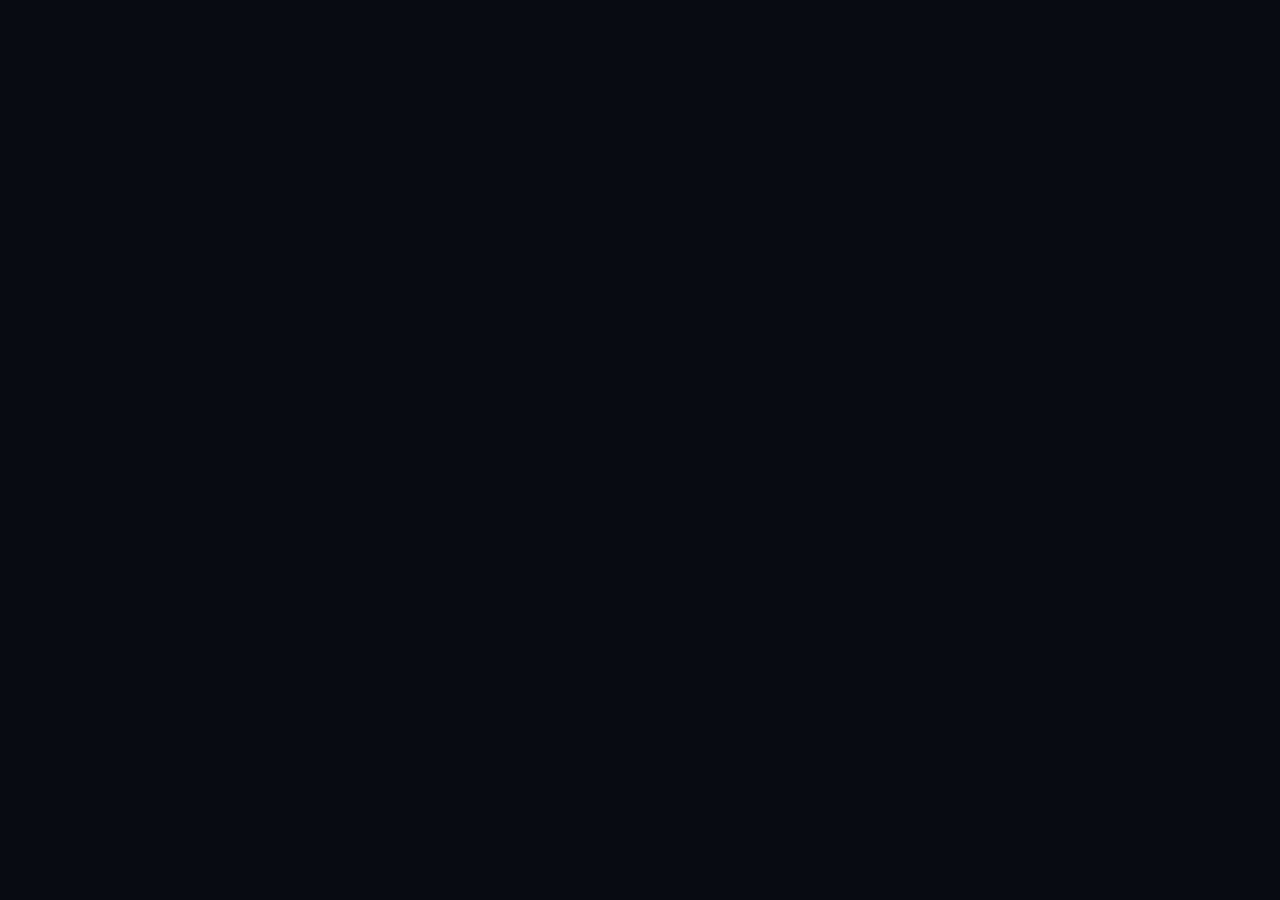
==== commit 47eaa748: "Update index.html" ====
--- a/Asset-Inquiry-System/index.html
+++ b/Asset-Inquiry-System/index.html
@@ -1,43 +1,325 @@
 <!DOCTYPE html>
 <html lang="zh-TW">
 <head>
-    <meta charset="UTF-8">
-    <meta name="viewport" content="width=device-width, initial-scale=1.0">
-    <title>財產查詢系統</title>
-    <style>
-        body { font-family: sans-serif; background-color: #f4f7f6; display: flex; justify-content: center; padding: 20px; }
-        .container { background: white; padding: 30px; border-radius: 8px; box-shadow: 0 2px 10px rgba(0,0,0,0.1); width: 100%; max-width: 400px; }
-        h2 { color: #333; text-align: center; }
-        .form-group { margin-bottom: 15px; }
-        label { display: block; margin-bottom: 5px; color: #666; }
-        input { width: 100%; padding: 10px; border: 1px solid #ddd; border-radius: 4px; box-sizing: border-box; }
-        button { width: 100%; padding: 10px; background-color: #28a745; color: white; border: none; border-radius: 4px; cursor: pointer; font-size: 16px; margin-top: 10px; }
-        button:hover { background-color: #218838; }
-        .result { margin-top: 20px; padding: 15px; background: #e9ecef; border-radius: 4px; display: none; }
-    </style>
+<meta charset="UTF-8">
+<meta name="viewport" content="width=device-width, initial-scale=1.0, viewport-fit=cover">
+<title>TPAC 設備選用清單查詢系統 v3.0</title>
+<script src="https://cdn.tailwindcss.com"></script>
+<link href="https://fonts.googleapis.com/css2?family=Noto+Sans+TC:wght@400;500;700&family=JetBrains+Mono:wght@400;600&display=swap" rel="stylesheet">
+<style>
+  :root { --safe-top: env(safe-area-inset-top); --safe-bottom: env(safe-area-inset-bottom); }
+  body { font-family: 'Noto Sans TC', sans-serif; background-color: #080b12; color: #d4d8e8; }
+  .mono { font-family: 'JetBrains Mono', monospace; }
+  @media (hover: hover) {
+    .card-hover:hover { transform: translateY(-2px); border-color: #4c6ef5; box-shadow: 0 0 24px rgba(76,110,245,0.15); }
+  }
+  ::-webkit-scrollbar { width: 5px; height: 5px; }
+  ::-webkit-scrollbar-track { background: #111520; }
+  ::-webkit-scrollbar-thumb { background: #252a40; border-radius: 10px; }
+  .badge { display:inline-flex; align-items:center; font-size:10px; font-weight:700; letter-spacing:0.08em; padding:2px 8px; border-radius:4px; text-transform:uppercase; }
+  .tab-active { background:#1e2540; color:#a5b4fc; border-bottom: 2px solid #4c6ef5; }
+  .tab-inactive { color:#4a5278; }
+  .tab-inactive:hover { color:#7c87b8; }
+  .filter-chip { cursor:pointer; border:1px solid #252a40; border-radius:999px; padding:3px 12px; font-size:11px; transition:all 0.2s; }
+  .filter-chip.active { background:#1e2540; border-color:#4c6ef5; color:#a5b4fc; }
+  .filter-chip:not(.active) { color:#4a5278; }
+  @media (hover: hover) { .filter-chip:not(.active):hover { border-color:#353d60; color:#7c87b8; } }
+  .diff-row { background: rgba(251,191,36,0.06); border-left: 3px solid #f59e0b; }
+  .orphan-tp { background: rgba(167,139,250,0.06); border-left: 3px solid #a78bfa; }
+  .orphan-contract { background: rgba(52,211,153,0.06); border-left: 3px solid #34d399; }
+  input:focus { outline: none; }
+  .grid-label { color: #4a5278; font-size: 11px; font-weight: 600; letter-spacing: 0.06em; text-transform: uppercase; }
+  .empty-state { display:flex; flex-direction:column; align-items:center; justify-content:center; padding: 80px 20px; color: #252a40; }
+</style>
 </head>
-<body>
-    <div class="container">
-        <h2>財產查詢系統</h2>
-        <div class="form-group">
-            <label>資產名稱或編號</label>
-            <input type="text" id="assetId" placeholder="例如：iPhone 17 Air">
-        </div>
-        <button onclick="searchAsset()">立即查詢</button>
-        <div id="resultBox" class="result"></div>
+<body class="min-h-screen pb-16">
+
+<div id="root"></div>
+
+<script src="https://unpkg.com/react@18/umd/react.production.min.js"></script>
+<script src="https://unpkg.com/react-dom@18/umd/react-dom.production.min.js"></script>
+<script src="https://unpkg.com/@babel/standalone/babel.min.js"></script>
+
+<script id="data-source" type="application/json">[{"tp": "TP4", "sheet": "GT", "code": "2.4.1", "name": "數位音訊網路系統", "unit": "—", "qty_tp": null, "model": "—", "pm_code": "0204010000", "asset_no": "—", "features": "—", "location": "—", "qty_contract": null, "qty_diff": false, "orphan": null}, {"tp": "TP4", "sheet": "GT", "code": "2.4.1.1", "name": "數位音訊運算處理器", "unit": "台", "qty_tp": 1, "model": "Studer SCoreLive", "pm_code": "0204010200", "asset_no": "314040306", "features": "廠牌型號:Studer Score Live", "location": "GT/MT 5F AV ROOM", "qty_contract": 1, "qty_diff": false, "orphan": null, "inventory_loc": "GT/MT 5F AV ROOM"}, {"tp": "TP4", "sheet": "GT", "code": "2.4.1.2", "name": "設備機房P5層-音訊輸入輸出機箱", "unit": "組", "qty_tp": 1, "model": "Studer HUB/D21M", "pm_code": "0204010300", "asset_no": "314030505", "features": "廠牌型號:Studer D21m", "location": "GT/MT 5F AV ROOM", "qty_contract": 1, "qty_diff": false, "orphan": null, "inventory_loc": "GT/MT 5F AV ROOM"}, {"tp": "TP4", "sheet": "GT", "code": "2.4.1.3", "name": "設備機房P7層-音訊輸入輸出機箱", "unit": "組", "qty_tp": 1, "model": "Studer HUB/D21M", "pm_code": "0204010400", "asset_no": "314030505", "features": "廠牌型號:Studer D21m", "location": "GT 7F 擴大機房", "qty_contract": 1, "qty_diff": false, "orphan": null, "inventory_loc": "GT 7F 擴大機房"}, {"tp": "TP4", "sheet": "GT", "code": "2.4.1.4", "name": "控制室P7層-音訊輸入輸出機箱", "unit": "組", "qty_tp": 1, "model": "Studer HUB/D21M", "pm_code": "0204010500", "asset_no": "314030505", "features": "廠牌型號:Studer D21m", "location": "GT 7F 控制室", "qty_contract": 1, "qty_diff": false, "orphan": null, "inventory_loc": "GT 7F 控制室"}, {"tp": "TP4", "sheet": "GT", "code": "2.4.1.5", "name": "移動式數位混音控制台", "unit": "台", "qty_tp": 1, "model": "Studer VISTA9 M2", "pm_code": "0204010600", "asset_no": "312030224", "features": "廠牌型號:Studer VISTA9 M2", "location": "GT 7F控制室", "qty_contract": 1, "qty_diff": false, "orphan": null, "inventory_loc": "GT 7F控制室"}, {"tp": "TP4", "sheet": "GT", "code": "2.4.1.6", "name": "同步訊號產生器", "unit": "台", "qty_tp": 1, "model": "Studer D21 MasterSync", "pm_code": "0204010700", "asset_no": "405030227", "features": "廠牌型號:Studer D21 MasterSync", "location": "GT/MT 5F AV ROOM", "qty_contract": 1, "qty_diff": false, "orphan": null, "inventory_loc": "GT/MT 5F AV ROOM"}, {"tp": "TP4", "sheet": "GT", "code": "2.4.2", "name": "揚聲器系統", "unit": "—", "qty_tp": null, "model": "—", "pm_code": "0204020000", "asset_no": "—", "features": "—", "location": "—", "qty_contract": null, "qty_diff": false, "orphan": null}, {"tp": "TP4", "sheet": "GT", "code": "2.4.2.1", "name": "主系統", "unit": "—", "qty_tp": null, "model": "—", "pm_code": "0204020200", "asset_no": "—", "features": "—", "location": "—", "qty_contract": null, "qty_diff": false, "orphan": null}, {"tp": "TP4", "sheet": "GT", "code": "2.4.2.1.1", "name": "左中右線陣列揚聲器", "unit": "組", "qty_tp": 24, "model": "KLING & FREITAG SEQUENZA 10N", "pm_code": "0204020201", "asset_no": "405030311", "features": "廠牌型號:KLING & FREITAG SEQUENZA 10N", "location": "GT前區頂棚", "qty_contract": 24, "qty_diff": false, "orphan": null, "inventory_loc": "GT前區頂棚"}, {"tp": "TP4", "sheet": "GT", "code": "2.4.2.1.2", "name": "主系統揚聲器擴大", "unit": "迴路", "qty_tp": 12, "model": "KLING & FREITAG D80:4L", "pm_code": "0204020202", "asset_no": "405030332", "features": "廠牌型號:KLING & FREITAG D80:4L", "location": "GT/MT 5F AV ROOM", "qty_contract": 16, "qty_diff": true, "orphan": null, "inventory_loc": "GT/MT 5F AV ROOM"}, {"tp": "TP4", "sheet": "GT", "code": "2.4.2.1.3", "name": "左右超重低音揚聲器", "unit": "組", "qty_tp": 8, "model": "KLING & FREITAG SEQUENZA 10B", "pm_code": "0204020203", "asset_no": "405030311", "features": "廠牌型號:KLING & FREITAG SEQUENZA 10B", "location": "GT前區頂棚", "qty_contract": 8, "qty_diff": false, "orphan": null, "inventory_loc": "GT前區頂棚"}, {"tp": "TP4", "sheet": "GT", "code": "2.4.2.1.4", "name": "超重低音揚聲器擴大", "unit": "迴路", "qty_tp": 4, "model": "KLING & FREITAG D80:4L", "pm_code": "0204020204", "asset_no": "405030332", "features": "廠牌型號:KLING & FREITAG D80:4L", "location": "GT/MT 5F AV ROOM", "qty_contract": 8, "qty_diff": true, "orphan": null, "inventory_loc": "GT/MT 5F AV ROOM"}, {"tp": "TP4", "sheet": "GT", "code": "2.4.2.1.5", "name": "陣列揚聲器固定架", "unit": "組", "qty_tp": 3, "model": "KLING & FREITAG SEQUENZA 10 Flying Frame", "pm_code": "0204020205", "asset_no": "501030303", "features": "廠牌型號:KLING & FREITAG SEQUENZA 10 Flying Frame", "location": "GT前區頂棚", "qty_contract": 3, "qty_diff": false, "orphan": null, "inventory_loc": "GT前區頂棚"}, {"tp": "TP4", "sheet": "GT", "code": "2.4.2.2", "name": "前區輔助", "unit": "—", "qty_tp": null, "model": "—", "pm_code": "0204020300", "asset_no": "—", "features": "—", "location": "—", "qty_contract": null, "qty_diff": false, "orphan": null}, {"tp": "TP4", "sheet": "GT", "code": "2.4.2.2.1", "name": "台口固定安裝前區輔助揚聲器", "unit": "組", "qty_tp": 8, "model": "HT-4171", "pm_code": "0204020301", "asset_no": "405030311", "features": "廠牌型號:HT-4171", "location": "GT舞台前緣", "qty_contract": 8, "qty_diff": false, "orphan": null, "inventory_loc": "GT舞台前緣"}, {"tp": "TP4", "sheet": "GT", "code": "2.4.2.2.2", "name": "前區輔助揚聲器擴大", "unit": "迴路", "qty_tp": 8, "model": "KLING & FREITAG D80:4L", "pm_code": "0204020302", "asset_no": "405030332", "features": "廠牌型號:KLING & FREITAG D80:4L", "location": "GT/MT 5F AV ROOM", "qty_contract": 8, "qty_diff": false, "orphan": null, "inventory_loc": "GT/MT 5F AV ROOM"}, {"tp": "TP4", "sheet": "GT", "code": "2.4.2.3", "name": "包廂輔助", "unit": "—", "qty_tp": null, "model": "—", "pm_code": "0204020400", "asset_no": "—", "features": "—", "location": "—", "qty_contract": null, "qty_diff": false, "orphan": null}, {"tp": "TP4", "sheet": "GT", "code": "2.4.2.3.1", "name": "包廂輔助揚聲器", "unit": "組", "qty_tp": 8, "model": "KLING&FREITAG PASSIO", "pm_code": "0204020401", "asset_no": "405030311", "features": "KLING&FREITAG PASSIO", "location": "GT 移動式設備", "qty_contract": 8, "qty_diff": false, "orphan": null, "inventory_loc": "GT 移動式設備"}, {"tp": "TP4", "sheet": "GT", "code": "2.4.2.3.2", "name": "包廂輔助擴大", "unit": "迴路", "qty_tp": 4, "model": "LABGRUPPEN IPD 1200", "pm_code": "0204020402", "asset_no": "405030332", "features": "LABGRUPPEN IPD 1200", "location": "GT/MT 5F AV ROOM", "qty_contract": 4, "qty_diff": false, "orphan": null, "inventory_loc": "GT/MT 5F AV ROOM"}, {"tp": "TP4", "sheet": "GT", "code": "2.4.2.4", "name": "固定式舞臺監聽", "unit": "—", "qty_tp": null, "model": "—", "pm_code": "0204020500", "asset_no": "—", "features": "—", "location": "—", "qty_contract": null, "qty_diff": false, "orphan": null}, {"tp": "TP4", "sheet": "GT", "code": "2.4.2.4.1", "name": "圖型等化器", "unit": "台", "qty_tp": 4, "model": "APEX dBQ-zero", "pm_code": "0204020501", "asset_no": "405030415", "features": "APEX dBQ-zero", "location": "GT/MT 5F AV ROOM", "qty_contract": 4, "qty_diff": false, "orphan": null, "inventory_loc": "GT/MT 5F AV ROOM"}, {"tp": "TP4", "sheet": "GT", "code": "2.4.2.4.2", "name": "監聽揚聲器與固定架", "unit": "組", "qty_tp": 8, "model": "KLING & FREITAG GRAVIS 12N", "pm_code": "0204020502", "asset_no": "405030311", "features": "KLING & FREITAG GRAVIS 12N", "location": "GT測燈架及舞台面", "qty_contract": 8, "qty_diff": false, "orphan": null, "inventory_loc": "GT測燈架及舞台面"}, {"tp": "TP4", "sheet": "GT", "code": "2.4.2.4.3", "name": "監聽揚聲器擴大", "unit": "迴路", "qty_tp": 8, "model": "KLING & FREITAG D80:4L", "pm_code": "0204020503", "asset_no": "405030332", "features": "KLING & FREITAG D80:4L", "location": "GT/MT 5F AV ROOM", "qty_contract": 8, "qty_diff": false, "orphan": null, "inventory_loc": "GT/MT 5F AV ROOM"}, {"tp": "TP4", "sheet": "GT", "code": "2.4.2.5", "name": "環場輔助揚聲系統", "unit": "—", "qty_tp": null, "model": "—", "pm_code": "0204020600", "asset_no": "—", "features": "—", "location": "—", "qty_contract": null, "qty_diff": false, "orphan": null}, {"tp": "TP4", "sheet": "GT", "code": "2.4.2.5.1", "name": "環場輔助揚聲器", "unit": "組", "qty_tp": 8, "model": "KLING&FREITAG CA106", "pm_code": "0204020601", "asset_no": "405030311", "features": "KLING&FREITAG CA106", "location": "GT 6F樓座下", "qty_contract": 8, "qty_diff": false, "orphan": null, "inventory_loc": "GT 6F樓座下"}, {"tp": "TP4", "sheet": "GT", "code": "2.4.2.5.2", "name": "環場輔助揚聲器擴大機", "unit": "迴路", "qty_tp": 4, "model": "KLING & FREITAG D80:4L", "pm_code": "0204020602", "asset_no": "405030332", "features": "KLING & FREITAG D80:4L", "location": "GT/MT 5F AV ROOM", "qty_contract": 4, "qty_diff": false, "orphan": null, "inventory_loc": "GT/MT 5F AV ROOM"}, {"tp": "TP4", "sheet": "GT", "code": "2.4.2.6", "name": "演說用揚聲器", "unit": "—", "qty_tp": null, "model": "—", "pm_code": "0204020700", "asset_no": "—", "features": "—", "location": "—", "qty_contract": null, "qty_diff": false, "orphan": null}, {"tp": "TP4", "sheet": "GT", "code": "2.4.2.6.1", "name": "主動式柱狀陣列揚聲器", "unit": "組", "qty_tp": 4, "model": "Renkus-Heinz ICL-FR-DAUL", "pm_code": "0204020701", "asset_no": "405030311", "features": "Renkus-Heinz ICL-FR-DAUL", "location": "GT移動鏡框", "qty_contract": 4, "qty_diff": false, "orphan": null, "inventory_loc": "GT移動鏡框"}, {"tp": "TP4", "sheet": "GT", "code": "2.4.2.6.2", "name": "控制介面轉換器", "unit": "台", "qty_tp": 1, "model": "—", "pm_code": "0204020702", "asset_no": "312030305", "features": "含於主動式柱狀陣列揚聲器內-轉換器", "location": "GT移動鏡框", "qty_contract": 1, "qty_diff": false, "orphan": null, "inventory_loc": "GT移動鏡框"}, {"tp": "TP4", "sheet": "GT", "code": "2.4.2.7", "name": "控制室監聽", "unit": "—", "qty_tp": null, "model": "—", "pm_code": "0204020800", "asset_no": "—", "features": "—", "location": "—", "qty_contract": null, "qty_diff": false, "orphan": null}, {"tp": "TP4", "sheet": "GT", "code": "2.4.2.7.1", "name": "控制室（7樓)監聽揚聲器", "unit": "對", "qty_tp": 1, "model": "Dynaudio BM12 mkIII", "pm_code": "0204020801", "asset_no": "405030311", "features": "Dynaudio BM12 mkIII", "location": "GT 7F控制室", "qty_contract": 1, "qty_diff": false, "orphan": null, "inventory_loc": "GT 7F控制室"}, {"tp": "TP4", "sheet": "GT", "code": "2.4.2.8", "name": "電源管理系統", "unit": "—", "qty_tp": null, "model": "—", "pm_code": "0204020900", "asset_no": "—", "features": "—", "location": "—", "qty_contract": null, "qty_diff": false, "orphan": null, "inventory_loc": "GT 7F控制室"}, {"tp": "TP4", "sheet": "GT", "code": "2.4.2.8.1", "name": "六迴路電源順序開關", "unit": "台", "qty_tp": 1, "model": "已改成訂製品", "pm_code": "0204020901", "asset_no": "—", "features": "Furman ASD-120 2.0", "location": "GT 7F控制室", "qty_contract": 1, "qty_diff": false, "orphan": null, "inventory_loc": "GT 7F控制室"}, {"tp": "TP4", "sheet": "GT", "code": "2.4.2.8.2", "name": "時序電源分配器", "unit": "台", "qty_tp": 3, "model": "Furman ASD-120", "pm_code": "0204020902", "asset_no": "—", "features": "Furman ASD-120", "location": "GT/MT 5F AV ROOM", "qty_contract": 3, "qty_diff": false, "orphan": null, "inventory_loc": "GT/MT 5F AV ROOM"}, {"tp": "TP4", "sheet": "GT", "code": "2.4.2.8.3", "name": "電源時序訊號連接插座", "unit": "台", "qty_tp": 3, "model": "Furman MP-20Q", "pm_code": "0204020903", "asset_no": "—", "features": "Furman MP-20Q", "location": "GT", "qty_contract": 3, "qty_diff": false, "orphan": null, "inventory_loc": "GT"}, {"tp": "TP4", "sheet": "GT", "code": "2.4.2.8.4", "name": "電源時序訊號連接器", "unit": "台", "qty_tp": 2, "model": "Furman PS-REL", "pm_code": "0204020904", "asset_no": "—", "features": "Furman PS-REL", "location": "GT", "qty_contract": 2, "qty_diff": false, "orphan": null, "inventory_loc": "GT"}, {"tp": "TP4", "sheet": "GT", "code": "2.4.2.8.5", "name": "不斷電系統1.5kVA", "unit": "台", "qty_tp": 3, "model": "Furman F1500-UPS", "pm_code": "0204020905", "asset_no": "—", "features": "Furman F1500-UPS", "location": "GT控制室、舞監桌", "qty_contract": 3, "qty_diff": false, "orphan": null, "inventory_loc": "GT控制室、舞監桌"}, {"tp": "TP4", "sheet": "GT", "code": "2.4.3", "name": "無線麥克風及天線系統", "unit": "—", "qty_tp": null, "model": "—", "pm_code": "0204030000", "asset_no": "—", "features": "—", "location": "—", "qty_contract": null, "qty_diff": false, "orphan": null}, {"tp": "TP4", "sheet": "GT", "code": "2.4.3.1", "name": "RF訊號分配及電源供應器", "unit": "台", "qty_tp": 1, "model": "—", "pm_code": "—", "asset_no": "—", "features": "—", "location": "—", "qty_contract": null, "qty_diff": false, "orphan": "TP_ONLY"}, {"tp": "TP4", "sheet": "GT", "code": "2.4.3.2", "name": "50歐姆同軸線（RG 8/U)", "unit": "式", "qty_tp": 1, "model": "—", "pm_code": "0204030300", "asset_no": "/", "features": "同軸線", "location": "GT 7F控制室", "qty_contract": 1, "qty_diff": false, "orphan": null, "inventory_loc": "GT 7F控制室"}, {"tp": "TP4", "sheet": "GT", "code": "2.4.3.3", "name": "無線訊號接收器", "unit": "組", "qty_tp": 10, "model": "—", "pm_code": "0204030400", "asset_no": "405020301", "features": "Lectrosonics VRM2WBL+VRT2-A1", "location": "GT移動式設備", "qty_contract": 10, "qty_diff": false, "orphan": null, "inventory_loc": "GT移動式設備"}, {"tp": "TP4", "sheet": "GT", "code": "2.4.3.4", "name": "RF訊號分配混訊器", "unit": "台", "qty_tp": 1, "model": "—", "pm_code": "0204030500", "asset_no": "405030218", "features": "Lectrosonics UMC16BL", "location": "GT移動式設備", "qty_contract": 1, "qty_diff": false, "orphan": null, "inventory_loc": "GT移動式設備"}, {"tp": "TP4", "sheet": "GT", "code": "2.4.3.5", "name": "天線強波分配器", "unit": "台", "qty_tp": 7, "model": "—", "pm_code": "0204030600", "asset_no": "405030218", "features": "Lectrosonics UM230L", "location": "GT 7F控制室", "qty_contract": 7, "qty_diff": false, "orphan": null, "inventory_loc": "GT 7F控制室"}, {"tp": "TP4", "sheet": "GT", "code": "2.4.3.6", "name": "天線訊號分配器（被動式）", "unit": "組", "qty_tp": 2, "model": "—", "pm_code": "0204030700", "asset_no": "405030218", "features": "Lectrosonics ZFSC-4-1", "location": "GT移動式設備", "qty_contract": 2, "qty_diff": false, "orphan": null, "inventory_loc": "GT移動式設備"}, {"tp": "TP4", "sheet": "GT", "code": "2.4.3.7", "name": "手持無線麥克風與發送器", "unit": "組", "qty_tp": 10, "model": "—", "pm_code": "0204030800", "asset_no": "405030325", "features": "Lectrosonics HHA/E02-\nA1+Sennheiser ME5005", "location": "GT移動式設備", "qty_contract": 10, "qty_diff": false, "orphan": null, "inventory_loc": "GT移動式設備"}, {"tp": "TP4", "sheet": "GT", "code": "2.4.3.8", "name": "無線麥克風腰包發送器", "unit": "組", "qty_tp": 10, "model": "—", "pm_code": "0204030900", "asset_no": "312030302", "features": "Lectrosonics LMB-A1+HM172", "location": "GT移動式設備", "qty_contract": 10, "qty_diff": false, "orphan": null, "inventory_loc": "GT移動式設備"}, {"tp": "TP4", "sheet": "GT", "code": "2.4.3.9", "name": "UHG寬頻天線接收器（訊號增益功能）", "unit": "組", "qty_tp": 10, "model": "—", "pm_code": "0204030A00", "asset_no": "310050625", "features": "Lectrosonics ALP650L/E", "location": "GT 7F控制室", "qty_contract": 10, "qty_diff": false, "orphan": null, "inventory_loc": "GT 7F控制室"}, {"tp": "TP4", "sheet": "GT", "code": "2.4.3.10", "name": "RF訊號天線同軸配取面板", "unit": "組", "qty_tp": 1, "model": "CANARE 1U AS3、BJ-JRU", "pm_code": "0204030B00", "asset_no": "314040312", "features": "面板", "location": "GT移動式設備", "qty_contract": 1, "qty_diff": false, "orphan": null, "inventory_loc": "GT移動式設備"}, {"tp": "TP4", "sheet": "GT", "code": "2.4.3.11", "name": "19英吋21U移動式機櫃", "unit": "組", "qty_tp": 1, "model": "楓橋", "pm_code": "0204030C00", "asset_no": "501030301A", "features": "楓橋 訂製品 19\"-21U-550", "location": "GT移動式「無線麥克風」\n(Lectrosonics)", "qty_contract": 1, "qty_diff": false, "orphan": null, "inventory_loc": "GT移動式設備"}, {"tp": "TP4", "sheet": "GT", "code": "2.4.4", "name": "對講系統", "unit": "—", "qty_tp": null, "model": "—", "pm_code": "0204040000", "asset_no": "—", "features": "—", "location": "—", "qty_contract": null, "qty_diff": false, "orphan": null}, {"tp": "TP4", "sheet": "GT", "code": "2.4.4.1", "name": "矩陣對講主機含介面卡", "unit": "組", "qty_tp": 1, "model": "Clear-Com ECLIPSE-HX-MEDIAN＋MVX-A16＋FOR-22＋TEL-14", "pm_code": "0204040200", "asset_no": "314010101", "features": "Clear-Com ECLIPSE-HX-MEDIAN＋\nMVX-A16＋FOR-22＋TEL-14", "location": "GT/MT 5F AV ROOM", "qty_contract": 1, "qty_diff": false, "orphan": null, "inventory_loc": "GT/MT 5F AV ROOM"}, {"tp": "TP4", "sheet": "GT", "code": "2.4.4.2", "name": "無線主機", "unit": "台", "qty_tp": 1, "model": "Clear-Com Free Speak II", "pm_code": "0204040300", "asset_no": "314010101", "features": "Clear-Com Free Speak II", "location": "GT/MT 5F AV ROOM", "qty_contract": 1, "qty_diff": false, "orphan": null, "inventory_loc": "GT/MT 5F AV ROOM"}, {"tp": "TP4", "sheet": "GT", "code": "2.4.4.3", "name": "無線子機(含原廠耳麥)", "unit": "台", "qty_tp": 10, "model": "Clear-Com FSII-BP19-X4-EU", "pm_code": "0204040400", "asset_no": "405020802", "features": "Clear-Com FSII-BP19-X4-EU", "location": "GT移動式設備", "qty_contract": 10, "qty_diff": false, "orphan": null, "inventory_loc": "GT移動式設備"}, {"tp": "TP4", "sheet": "GT", "code": "2.4.4.4", "name": "天線", "unit": "台", "qty_tp": 8, "model": "Clear-Com FSII-TCVR-19-EU", "pm_code": "0204040500", "asset_no": "310050643/405040114", "features": "Clear-Com FSII-TCVR-19-EU", "location": "GT 6F廊道*4，其餘為移動式設備", "qty_contract": 8, "qty_diff": false, "orphan": null, "inventory_loc": "GT 6F廊道*4，其餘為移動式設備"}, {"tp": "TP4", "sheet": "GT", "code": "2.4.4.5", "name": "天線分配器", "unit": "台", "qty_tp": 2, "model": "Clear-Com PD-2203", "pm_code": "0204040600", "asset_no": "405030218", "features": "Clear-Com PD-2203", "location": "GT/MT 5F AV ROOM", "qty_contract": 2, "qty_diff": false, "orphan": null, "inventory_loc": "GT/MT 5F AV ROOM"}, {"tp": "TP4", "sheet": "GT", "code": "2.4.4.6", "name": "數位對講機主機含訊號轉換介面", "unit": "台", "qty_tp": 6, "model": "Clear-Com Helixnet-HMS-4X+HLI-4W2x1+HLI-ET2x1", "pm_code": "0204040700", "asset_no": "312030305", "features": "Clear-Com Helixnet-HMS-\n4X+HLI-4W2x1+HLI-ET2x1", "location": "GT/MT 5F AV ROOM", "qty_contract": 3, "qty_diff": true, "orphan": null, "inventory_loc": "GT/MT 5F AV ROOM"}, {"tp": "TP4", "sheet": "GT", "code": "2.4.4.7", "name": "雙迴路有線子機含耳麥", "unit": "台", "qty_tp": 24, "model": "Clear-Com HBP-2X", "pm_code": "0204040800", "asset_no": "405020802", "features": "Clear-Com HBP-2X", "location": "GT移動式設備", "qty_contract": 24, "qty_diff": false, "orphan": null, "inventory_loc": "GT移動式設備"}, {"tp": "TP4", "sheet": "GT", "code": "2.4.4.8", "name": "桌上型子機12KEY含原廠鵝頸式麥克風", "unit": "台", "qty_tp": 4, "model": "Clear-Com V12PDX4Y-IP", "pm_code": "0204040900", "asset_no": "312030302", "features": "Clear-Com V12PDX4Y-IP", "location": "7F控制室*1，其餘為移動式設備", "qty_contract": 4, "qty_diff": false, "orphan": null, "inventory_loc": "7F控制室*1，其餘為移動式設備"}, {"tp": "TP4", "sheet": "GT", "code": "2.4.4.9", "name": "桌上型子機48KEY含原廠鵝頸式麥克風", "unit": "台", "qty_tp": 2, "model": "Clear-Com V24PDX4Y-IP + V12PDEY", "pm_code": "0204040A00", "asset_no": "312030302", "features": "Clear-Com V24PDX4Y-IP +\nV12PDEY", "location": "FOH機櫃*1、舞監桌*1", "qty_contract": 2, "qty_diff": false, "orphan": null, "inventory_loc": "FOH機櫃*1、舞監桌*1"}, {"tp": "TP4", "sheet": "GT", "code": "2.4.4.10", "name": "音源輸入介面", "unit": "台", "qty_tp": 1, "model": "Clear-Com Gateway", "pm_code": "0204040B00", "asset_no": "314030505", "features": "Clear-Com Gateway", "location": "GT/MT 5F AV ROOM", "qty_contract": 1, "qty_diff": false, "orphan": null, "inventory_loc": "GT/MT 5F AV ROOM"}, {"tp": "TP4", "sheet": "GT", "code": "2.4.4.11", "name": "壁面迴路面板", "unit": "台", "qty_tp": 86, "model": "Switchcraft E3FDSCB", "pm_code": "0204040C00", "asset_no": "—", "features": "面板", "location": "GT、PP、MT", "qty_contract": 99, "qty_diff": true, "orphan": null, "inventory_loc": "GT、PP、MT"}, {"tp": "TP4", "sheet": "GT", "code": "2.4.4.12", "name": "嵌壁式喇叭對講面板", "unit": "台", "qty_tp": 50, "model": "Clear-Com ICS-22", "pm_code": "0204040D00", "asset_no": "405020802", "features": "Clear-Com ICS-22", "location": "各後台化妝室", "qty_contract": 50, "qty_diff": false, "orphan": null, "inventory_loc": "各後台化妝室"}, {"tp": "TP4", "sheet": "GT", "code": "2.4.4.13", "name": "雙迴路15米長對講訊號延長線", "unit": "條", "qty_tp": 40, "model": "CANARE L-2B2AT Switchcraft A3FBX、A3MB", "pm_code": "0204040E00", "asset_no": "6011252", "features": "延長線", "location": "GT 7F控制室", "qty_contract": 40, "qty_diff": false, "orphan": null, "inventory_loc": "GT 7F控制室"}, {"tp": "TP4", "sheet": "GT", "code": "2.4.4.14", "name": "對講系統連接線（Serial)", "unit": "條", "qty_tp": 20, "model": "CANARE L-2B2AT Switchcraft A3FBX、A3MB", "pm_code": "0204040F00", "asset_no": "6011259", "features": "連接線", "location": "GT 7F控制室", "qty_contract": 20, "qty_diff": false, "orphan": null, "inventory_loc": "GT 7F控制室"}, {"tp": "TP4", "sheet": "GT", "code": "2.4.4.15", "name": "對講系統配取連接線(Parellel)", "unit": "條", "qty_tp": 20, "model": "—", "pm_code": "0204040G00", "asset_no": "6011259", "features": "連接線", "location": "GT 7F控制室", "qty_contract": 20, "qty_diff": false, "orphan": null, "inventory_loc": "GT 7F控制室"}, {"tp": "TP4", "sheet": "GT", "code": "2.4.4.16", "name": "舞監桌", "unit": "組", "qty_tp": 2, "model": "訂製品", "pm_code": "0204040H00", "asset_no": "501030101B", "features": "廠牌型號:珈鋒 訂製品(平光黑)", "location": "GT 7F控制室", "qty_contract": 2, "qty_diff": false, "orphan": null, "inventory_loc": "GT 7F控制室"}, {"tp": "TP4", "sheet": "GT", "code": "2.4.5", "name": "後台廣播系統", "unit": "—", "qty_tp": null, "model": "—", "pm_code": "0204050000", "asset_no": "—", "features": "—", "location": "—", "qty_contract": null, "qty_diff": false, "orphan": null}, {"tp": "TP4", "sheet": "GT", "code": "2.4.5.1", "name": "200W多迴路揚聲器擴大機(8迴路)", "unit": "台", "qty_tp": 4, "model": "LABGRUPPEN C20:8X", "pm_code": "0204050200", "asset_no": "405030332", "features": "LABGRUPPEN C20:8X", "location": "GT/MT 5F AV ROOM", "qty_contract": 4, "qty_diff": false, "orphan": null, "inventory_loc": "GT/MT 5F AV ROOM"}, {"tp": "TP4", "sheet": "GT", "code": "2.4.5.2", "name": "喇叭訊號分配器，3in 8out", "unit": "台", "qty_tp": 10, "model": "OSD AUDIO SPW-8", "pm_code": "0204050300", "asset_no": "405030218", "features": "SONIFEX RB-DA6", "location": "GT/MT 5F AV ROOM", "qty_contract": 9, "qty_diff": true, "orphan": null, "inventory_loc": "GT/MT 5F AV ROOM"}, {"tp": "TP4", "sheet": "GT", "code": "2.4.5.3", "name": "訊號選擇面板", "unit": "台", "qty_tp": 79, "model": "Bosch LBC 1434/10", "pm_code": "0204050400", "asset_no": "—", "features": "Bosch LBC 1434/10", "location": "後台及化妝室", "qty_contract": 96, "qty_diff": true, "orphan": null, "inventory_loc": "後台及化妝室"}, {"tp": "TP4", "sheet": "GT", "code": "2.4.5.4", "name": "音量選擇面板", "unit": "台", "qty_tp": 79, "model": "Bosch LBC 1412/10", "pm_code": "0204050500", "asset_no": "—", "features": "Bosch LBC 1412/10", "location": "後台及化妝室", "qty_contract": 99, "qty_diff": true, "orphan": null, "inventory_loc": "後台及化妝室"}, {"tp": "TP4", "sheet": "GT", "code": "2.4.5.5", "name": "恆壓式揚聲器", "unit": "台", "qty_tp": 424, "model": "JBL 8128", "pm_code": "0204050600", "asset_no": "6010699", "features": "JBL 8128", "location": "後台及化妝室", "qty_contract": 424, "qty_diff": false, "orphan": null, "inventory_loc": "後台及化妝室"}, {"tp": "TP4", "sheet": "GT", "code": "2.4.5.6", "name": "19英吋機櫃", "unit": "組", "qty_tp": 1, "model": "整合 VG-41U-550", "pm_code": "0204050700", "asset_no": "501030301A", "features": "RADISTAR 19\"VG-41U-550", "location": "GT 7F 控制室", "qty_contract": 1, "qty_diff": false, "orphan": null, "inventory_loc": "GT/MT 5F AV ROOM"}, {"tp": "TP4", "sheet": "GT", "code": "2.4.6", "name": "紅外線音訊廣播系統", "unit": "—", "qty_tp": null, "model": "—", "pm_code": "0204060000", "asset_no": "—", "features": "—", "location": "—", "qty_contract": null, "qty_diff": false, "orphan": null}, {"tp": "TP4", "sheet": "GT", "code": "2.4.6.1", "name": "單頻道紅外線傳送器（機櫃式)", "unit": "台", "qty_tp": 2, "model": "Listen LT-80-01 + LA-326", "pm_code": "0204060200", "asset_no": "312030302", "features": "Listen LT-80-01 + LA-326", "location": "GT/MT 5F AV ROOM", "qty_contract": 2, "qty_diff": false, "orphan": null, "inventory_loc": "GT/MT 5F AV ROOM"}, {"tp": "TP4", "sheet": "GT", "code": "2.4.6.2", "name": "紅外線發送面板", "unit": "組", "qty_tp": 6, "model": "Listen LA140-GY", "pm_code": "0204060300", "asset_no": "310070920", "features": "Listen LA140-GY", "location": "GT燈光包廂及工作廊道", "qty_contract": 6, "qty_diff": false, "orphan": null, "inventory_loc": "GT燈光包廂及工作廊道"}, {"tp": "TP4", "sheet": "GT", "code": "2.4.6.3", "name": "紅外線發送面板固定架", "unit": "組", "qty_tp": 1, "model": "Listen LA-342", "pm_code": "0204060400", "asset_no": "6080511", "features": "Listen LA-342", "location": "GT移動式設備", "qty_contract": 1, "qty_diff": false, "orphan": null, "inventory_loc": "GT移動式設備"}, {"tp": "TP4", "sheet": "GT", "code": "2.4.6.4", "name": "發送面板外加電力", "unit": "組", "qty_tp": 1, "model": "Listen LA-205-01", "pm_code": "0204060500", "asset_no": "—", "features": "Listen LA-205-01", "location": "GT移動式設備", "qty_contract": 1, "qty_diff": false, "orphan": null, "inventory_loc": "GT移動式設備"}, {"tp": "TP4", "sheet": "GT", "code": "2.4.6.5", "name": "紅外線耳麥", "unit": "組", "qty_tp": 45, "model": "Listen LR-42", "pm_code": "0204060600", "asset_no": "405030326", "features": "Listen LR-42", "location": "GT移動式設備", "qty_contract": 45, "qty_diff": false, "orphan": null, "inventory_loc": "GT移動式設備"}, {"tp": "TP4", "sheet": "GT", "code": "2.4.6.6", "name": "項圈式紅外線接收器", "unit": "組", "qty_tp": 45, "model": "Listen LR-44", "pm_code": "0204060700", "asset_no": "310070920", "features": "Listen LR-44", "location": "GT移動式設備", "qty_contract": 45, "qty_diff": false, "orphan": null, "inventory_loc": "GT移動式設備"}, {"tp": "TP4", "sheet": "GT", "code": "2.4.6.7", "name": "立體聲耳機", "unit": "組", "qty_tp": 45, "model": "Listen LA-165", "pm_code": "0204060800", "asset_no": "405030411", "features": "Listen LA-165", "location": "GT移動式設備", "qty_contract": 45, "qty_diff": false, "orphan": null, "inventory_loc": "GT移動式設備"}, {"tp": "TP4", "sheet": "GT", "code": "2.4.6.8", "name": "頸帶式感應環", "unit": "組", "qty_tp": 12, "model": "Listen LA-166", "pm_code": "0204060900", "asset_no": "6011499", "features": "Listen LA-166", "location": "GT移動式設備", "qty_contract": 12, "qty_diff": false, "orphan": null, "inventory_loc": "GT移動式設備"}, {"tp": "TP4", "sheet": "GT", "code": "2.4.6.9", "name": "紅外線接收器可充電電池", "unit": "組", "qty_tp": 90, "model": "Listen LA-364", "pm_code": "0204060A00", "asset_no": "6010911", "features": "Listen LA-364", "location": "GT移動式設備", "qty_contract": 90, "qty_diff": false, "orphan": null, "inventory_loc": "GT移動式設備"}, {"tp": "TP4", "sheet": "GT", "code": "2.4.6.10", "name": "8單元充電電池充電器", "unit": "組", "qty_tp": 6, "model": "Listen LA-305-01", "pm_code": "0204060B00", "asset_no": "6010911", "features": "Listen LA-305-01", "location": "GT移動式設備", "qty_contract": 6, "qty_diff": false, "orphan": null, "inventory_loc": "GT移動式設備"}, {"tp": "TP4", "sheet": "GT", "code": "2.4.6.11", "name": "紅外線功能顯示板", "unit": "組", "qty_tp": 2, "model": "Listen LA-304", "pm_code": "0204060C00", "asset_no": "314030701", "features": "Listen LA-304", "location": "GT 7F控制室", "qty_contract": 2, "qty_diff": false, "orphan": null, "inventory_loc": "GT 7F控制室"}, {"tp": "TP4", "sheet": "GT", "code": "2.4.6.12", "name": "50歐姆同軸線（RG 58)", "unit": "式", "qty_tp": 1, "model": "BELDEN 8219 Coax-RG-58A/U", "pm_code": "0204060D00", "asset_no": "—", "features": "同軸線（RG  58)", "location": "GT 7F控制室", "qty_contract": 1, "qty_diff": false, "orphan": null, "inventory_loc": "GT 7F控制室"}, {"tp": "TP4", "sheet": "GT", "code": "2.4.6.13", "name": "RF天線訊號同軸線配取面板", "unit": "組", "qty_tp": 1, "model": "CANARE 1U AS3、BJ-JRU", "pm_code": "0000204060", "asset_no": "—", "features": "面板", "location": "GT/MT 5F AV ROOM", "qty_contract": 1, "qty_diff": false, "orphan": null}, {"tp": "TP4", "sheet": "GT", "code": "2.4.6.14", "name": "網路配接面板", "unit": "組", "qty_tp": 1, "model": "FastLink Cat.6 Patch Panel(送審樣品為6A)", "pm_code": "0204060F00", "asset_no": "—", "features": "FastLink Cat.6A Patch Panel", "location": "GT/MT 5F AV ROOM", "qty_contract": 1, "qty_diff": false, "orphan": null, "inventory_loc": "GT/MT 5F AV ROOM"}, {"tp": "TP4", "sheet": "GT", "code": "2.5.1", "name": "演出監視系統", "unit": "—", "qty_tp": null, "model": "—", "pm_code": "0205010000", "asset_no": "—", "features": "—", "location": "—", "qty_contract": null, "qty_diff": false, "orphan": null}, {"tp": "TP4", "sheet": "GT", "code": "2.5.1.1", "name": "全功能紅外線網路攝影機(PTZ)", "unit": "台", "qty_tp": 3, "model": "—", "pm_code": "0205010200", "asset_no": "—", "features": "—", "location": "—", "qty_contract": null, "qty_diff": false, "orphan": null}, {"tp": "TP4", "sheet": "GT", "code": "2.5.1.2", "name": "全功能網路攝影機(PTZ)", "unit": "台", "qty_tp": 9, "model": "—", "pm_code": "0205010300", "asset_no": "—", "features": "—", "location": "—", "qty_contract": null, "qty_diff": false, "orphan": null}, {"tp": "TP4", "sheet": "GT", "code": "2.5.1.3", "name": "移動式網路攝影機", "unit": "台", "qty_tp": 12, "model": "—", "pm_code": "0205010400", "asset_no": "—", "features": "—", "location": "—", "qty_contract": null, "qty_diff": false, "orphan": null}, {"tp": "TP4", "sheet": "GT", "code": "2.5.1.4", "name": "8CH網路型數位錄放影機(含8TB硬碟、19\"", "unit": "台", "qty_tp": 3, "model": "—", "pm_code": "0205010500", "asset_no": "—", "features": "—", "location": "—", "qty_contract": null, "qty_diff": false, "orphan": null}, {"tp": "TP4", "sheet": "GT", "code": "2.5.1.5", "name": "IP裝置訊號解碼器", "unit": "台", "qty_tp": 108, "model": "—", "pm_code": "0205010600", "asset_no": "—", "features": "—", "location": "—", "qty_contract": null, "qty_diff": false, "orphan": null}, {"tp": "TP4", "sheet": "GT", "code": "2.5.1.6", "name": "系統控制電腦(含19\"LCD)", "unit": "台", "qty_tp": 1, "model": "—", "pm_code": "0205010700", "asset_no": "—", "features": "—", "location": "—", "qty_contract": null, "qty_diff": false, "orphan": null}, {"tp": "TP4", "sheet": "GT", "code": "2.5.1.7", "name": "Gigabit 網路交換器", "unit": "台", "qty_tp": 17, "model": "Aruba 2540-24-POE+Switch(JL354A)", "pm_code": "0205010800", "asset_no": "—", "features": "—", "location": "—", "qty_contract": null, "qty_diff": false, "orphan": null}, {"tp": "TP4", "sheet": "GT", "code": "2.5.1.8", "name": "19\"顯示器", "unit": "台", "qty_tp": 18, "model": "—", "pm_code": "0205010900", "asset_no": "—", "features": "—", "location": "—", "qty_contract": null, "qty_diff": false, "orphan": null}, {"tp": "TP4", "sheet": "GT", "code": "2.5.1.9", "name": "26\"顯示器", "unit": "台", "qty_tp": 67, "model": "—", "pm_code": "0205010A00", "asset_no": "—", "features": "—", "location": "—", "qty_contract": null, "qty_diff": false, "orphan": null}, {"tp": "TP4", "sheet": "GT", "code": "2.5.2", "name": "公共區域數位看板", "unit": "—", "qty_tp": null, "model": "—", "pm_code": "0205020000", "asset_no": "—", "features": "—", "location": "—", "qty_contract": null, "qty_diff": false, "orphan": null}, {"tp": "TP4", "sheet": "GT", "code": "2.5.2.1", "name": "數位看板播放器", "unit": "台", "qty_tp": 11, "model": "CAYIN SMP-2000", "pm_code": "0205020200", "asset_no": "314040306", "features": "CAYIN SMP-2300", "location": "各樓層走道", "qty_contract": 11, "qty_diff": false, "orphan": null, "inventory_loc": "各樓層走道"}, {"tp": "TP4", "sheet": "GT", "code": "2.5.2.2", "name": "內容管理伺服器", "unit": "台", "qty_tp": 3, "model": "CAYIN CMS-20", "pm_code": "0205020300", "asset_no": "314010407", "features": "CAYIN CMS-SE-2U", "location": "GT 5F/PP 6F AV ROOM", "qty_contract": 3, "qty_diff": false, "orphan": null, "inventory_loc": "GT 5F/PP 6F AV ROOM"}, {"tp": "TP4", "sheet": "GT", "code": "2.5.2.3", "name": "Gigabit 網路交換器", "unit": "台", "qty_tp": 2, "model": "Aruba 2540-24-POE+Switch(JL354A)", "pm_code": "0205020400", "asset_no": "3070114097", "features": "Aruba 2540-24-POE+Switch(JL354A)", "location": "GT 5F/PP 6F AV ROOM", "qty_contract": 2, "qty_diff": false, "orphan": null, "inventory_loc": "GT 5F/PP 6F AV ROOM"}, {"tp": "TP4", "sheet": "GT", "code": "2.5.2.4", "name": "55吋工業顯示器", "unit": "台", "qty_tp": 11, "model": "KENTTECH OP-155", "pm_code": "0205020500", "asset_no": "314030701", "features": "PHILIPS 55BDL5055P", "location": "各樓層走道", "qty_contract": 11, "qty_diff": false, "orphan": null, "inventory_loc": "各樓層走道"}, {"tp": "TP4", "sheet": "GT", "code": "2.6.1", "name": "測試,教育訓練與交接第1期", "unit": "式", "qty_tp": 1, "model": "—", "pm_code": "0206020000", "asset_no": "—", "features": "—", "location": "—", "qty_contract": 1, "qty_diff": false, "orphan": null}, {"tp": "TP4", "sheet": "PP", "code": "3.4.1", "name": "數位音訊網路系統", "unit": "—", "qty_tp": null, "model": "—", "pm_code": "0304010000", "asset_no": "—", "features": "—", "location": "—", "qty_contract": null, "qty_diff": false, "orphan": null}, {"tp": "TP4", "sheet": "PP", "code": "3.4.1.1", "name": "數位音訊運算處理器", "unit": "台", "qty_tp": 1, "model": "Studer SCoreLive", "pm_code": "0304010200", "asset_no": "314040306", "features": "Studer Score Live", "location": "PP 6F AV ROOM", "qty_contract": 1, "qty_diff": false, "orphan": null, "inventory_loc": "PP 6F AV ROOM"}, {"tp": "TP4", "sheet": "PP", "code": "3.4.1.2", "name": "設備機房P5層-音訊輸入輸出機箱", "unit": "組", "qty_tp": 1, "model": "Studer HUB/D21M", "pm_code": "0304010300", "asset_no": "314030505", "features": "Studer D21m", "location": "PP 6F AV ROOM", "qty_contract": 1, "qty_diff": false, "orphan": null, "inventory_loc": "PP 6F AV ROOM"}, {"tp": "TP4", "sheet": "PP", "code": "3.4.1.3", "name": "設備機房P7層-音訊輸入輸出機箱", "unit": "組", "qty_tp": 1, "model": "Studer HUB/D21M", "pm_code": "0304010400", "asset_no": "314030505", "features": "Studer D21m", "location": "PP 8F C/R ROOM", "qty_contract": 1, "qty_diff": false, "orphan": null, "inventory_loc": "PP 8F C/R ROOM"}, {"tp": "TP4", "sheet": "PP", "code": "3.4.1.4", "name": "控制室P8層-音訊輸入輸出機箱", "unit": "組", "qty_tp": 1, "model": "Studer HUB/D21M", "pm_code": "0304010500", "asset_no": "314030505", "features": "Studer D21m", "location": "PP 11F 擴大機房", "qty_contract": 1, "qty_diff": false, "orphan": null, "inventory_loc": "PP 11F 擴大機房"}, {"tp": "TP4", "sheet": "PP", "code": "3.4.1.5", "name": "移動式數位混音控制台", "unit": "台", "qty_tp": 1, "model": "Studer VISTA9 M2", "pm_code": "0304010600", "asset_no": "312030224", "features": "Studer VISTA9 M2", "location": "PP 8F 控制室", "qty_contract": 1, "qty_diff": false, "orphan": null, "inventory_loc": "PP 8F 控制室"}, {"tp": "TP4", "sheet": "PP", "code": "3.4.2", "name": "揚聲器系統", "unit": "—", "qty_tp": null, "model": "—", "pm_code": "0304020000", "asset_no": "—", "features": "—", "location": "—", "qty_contract": null, "qty_diff": false, "orphan": null}, {"tp": "TP4", "sheet": "PP", "code": "3.4.2.1", "name": "主系統", "unit": "—", "qty_tp": null, "model": "—", "pm_code": "0304020200", "asset_no": "—", "features": "—", "location": "—", "qty_contract": null, "qty_diff": false, "orphan": null}, {"tp": "TP4", "sheet": "PP", "code": "3.4.2.1.1", "name": "左中右線陣列揚聲器", "unit": "組", "qty_tp": 18, "model": "KLING & FREITAG SEQUENZA 10W", "pm_code": "0304020201", "asset_no": "405030311", "features": "KLING & FREITAG SEQUENZA 10N、10W", "location": "PP前區頂棚", "qty_contract": 18, "qty_diff": false, "orphan": null, "inventory_loc": "PP前區頂棚"}, {"tp": "TP4", "sheet": "PP", "code": "3.4.2.1.2", "name": "主系統揚聲器擴大", "unit": "迴路", "qty_tp": 9, "model": "KLING & FREITAG D80:4L", "pm_code": "0304020202", "asset_no": "405030332", "features": "KLING & FREITAG D80:4L", "location": "PP 11F 擴大機房", "qty_contract": 12, "qty_diff": true, "orphan": null, "inventory_loc": "PP 11F 擴大機房"}, {"tp": "TP4", "sheet": "PP", "code": "3.4.2.1.3", "name": "左右超重低音揚聲器", "unit": "組", "qty_tp": 4, "model": "KLING & FREITAG SEQUENZA 10B", "pm_code": "0304020203", "asset_no": "405030311", "features": "KLING & FREITAG SEQUENZA 10B", "location": "PP前區頂棚", "qty_contract": 4, "qty_diff": false, "orphan": null, "inventory_loc": "PP前區頂棚"}, {"tp": "TP4", "sheet": "PP", "code": "3.4.2.1.4", "name": "超重低音揚聲器擴大", "unit": "迴路", "qty_tp": 2, "model": "KLING & FREITAG D80:4L", "pm_code": "0304020204", "asset_no": "405030332", "features": "KLING & FREITAG D80:4L", "location": "PP 11F 擴大機房", "qty_contract": 4, "qty_diff": true, "orphan": null, "inventory_loc": "PP 11F 擴大機房"}, {"tp": "TP4", "sheet": "PP", "code": "3.4.2.1.5", "name": "陣列揚聲器固定架", "unit": "組", "qty_tp": 3, "model": "KLING & FREITAG SEQUENZA 10 Flying Frame", "pm_code": "0304020205", "asset_no": "501030303", "features": "KLING & FREITAG SEQUENZA 10 Flying Frame", "location": "PP前區頂棚", "qty_contract": 3, "qty_diff": false, "orphan": null, "inventory_loc": "PP前區頂棚"}, {"tp": "TP4", "sheet": "PP", "code": "3.4.2.2", "name": "前區輔助", "unit": "—", "qty_tp": null, "model": "—", "pm_code": "0304020300", "asset_no": "—", "features": "—", "location": "—", "qty_contract": null, "qty_diff": false, "orphan": null}, {"tp": "TP4", "sheet": "PP", "code": "3.4.2.2.1", "name": "台口固定安裝前區輔助揚聲器", "unit": "組", "qty_tp": 11, "model": "HT-4171", "pm_code": "0304020301", "asset_no": "405030311", "features": "匯統 HT-4171", "location": "PP舞台前緣", "qty_contract": 11, "qty_diff": false, "orphan": null, "inventory_loc": "PP舞台前緣"}, {"tp": "TP4", "sheet": "PP", "code": "3.4.2.2.2", "name": "前區輔助揚聲器擴大", "unit": "迴路", "qty_tp": 11, "model": "KLING & FREITAG D80:4L", "pm_code": "0304020302", "asset_no": "405030332", "features": "KLING & FREITAG D80:4L", "location": "PP 11F 擴大機房", "qty_contract": 12, "qty_diff": true, "orphan": null, "inventory_loc": "PP 11F 擴大機房"}, {"tp": "TP4", "sheet": "PP", "code": "3.4.2.3", "name": "包廂輔助", "unit": "—", "qty_tp": null, "model": "—", "pm_code": "0304020400", "asset_no": "—", "features": "—", "location": "—", "qty_contract": null, "qty_diff": false, "orphan": null}, {"tp": "TP4", "sheet": "PP", "code": "3.4.2.3.1", "name": "包廂輔助揚聲器", "unit": "組", "qty_tp": 18, "model": "KLING&FREITAG PASSIO", "pm_code": "0304020401", "asset_no": "405030311", "features": "KLING&FREITAG PASSIO", "location": "PP包廂", "qty_contract": 19, "qty_diff": true, "orphan": null, "inventory_loc": "PP包廂"}, {"tp": "TP4", "sheet": "PP", "code": "3.4.2.3.2", "name": "包廂輔助擴大", "unit": "迴路", "qty_tp": 3, "model": "LABGRUPPEN IPD 1200", "pm_code": "0304020402", "asset_no": "405030332", "features": "LABGRUPPEN IPD 1200", "location": "PP 11F 擴大機房", "qty_contract": 9, "qty_diff": true, "orphan": null, "inventory_loc": "PP 11F 擴大機房"}, {"tp": "TP4", "sheet": "PP", "code": "3.4.2.4", "name": "固定安裝舞臺監聽", "unit": "—", "qty_tp": null, "model": "—", "pm_code": "0304020500", "asset_no": "—", "features": "—", "location": "—", "qty_contract": null, "qty_diff": false, "orphan": null}, {"tp": "TP4", "sheet": "PP", "code": "3.4.2.4.1", "name": "圖型等化器", "unit": "台", "qty_tp": 4, "model": "APEX dBQ-zero", "pm_code": "0304020501", "asset_no": "405030415", "features": "APEX dBQ-zero", "location": "PP 6F AV ROOM", "qty_contract": 4, "qty_diff": false, "orphan": null, "inventory_loc": "PP 6F AV ROOM"}, {"tp": "TP4", "sheet": "PP", "code": "3.4.2.4.2", "name": "監聽揚聲器與固定架", "unit": "組", "qty_tp": 8, "model": "KLING & FREITAG GRAVIS 12N", "pm_code": "0304020502", "asset_no": "405030311", "features": "KLING & FREITAG GRAVIS 12N", "location": "PP 10F廊道", "qty_contract": 8, "qty_diff": false, "orphan": null, "inventory_loc": "PP 10F廊道"}, {"tp": "TP4", "sheet": "PP", "code": "3.4.2.4.3", "name": "監聽揚聲器擴大", "unit": "迴路", "qty_tp": 8, "model": "KLING & FREITAG D80:4L", "pm_code": "0304020503", "asset_no": "405030332", "features": "KLING & FREITAG D80:4L", "location": "PP 11F 擴大機房", "qty_contract": 8, "qty_diff": false, "orphan": null, "inventory_loc": "PP 11F 擴大機房"}, {"tp": "TP4", "sheet": "PP", "code": "3.4.2.5", "name": "電源管理系統", "unit": "—", "qty_tp": null, "model": "—", "pm_code": "0304020600", "asset_no": "—", "features": "—", "location": "—", "qty_contract": null, "qty_diff": false, "orphan": null}, {"tp": "TP4", "sheet": "PP", "code": "3.4.2.5.1", "name": "六迴路電源順序開關", "unit": "台", "qty_tp": 2, "model": "已改成訂製品", "pm_code": "0304020601", "asset_no": "314010203", "features": "Furman ASD-120 2.0", "location": "—", "qty_contract": 2, "qty_diff": false, "orphan": null, "inventory_loc": "PP 6F AV ROOM / PP FOH機櫃、移動式設備"}, {"tp": "TP4", "sheet": "PP", "code": "3.4.2.5.2", "name": "時序電源分配器", "unit": "台", "qty_tp": 4, "model": "Furman ASD-120", "pm_code": "0304020602", "asset_no": "405030218", "features": "Furman ASD-120", "location": "—", "qty_contract": 4, "qty_diff": false, "orphan": null, "inventory_loc": "GT 7F控制室 / GT移動式設備 / GT/MT 5F AV ROOM / PP移動式設備 / MT 5MF廊道 / MT移動式設備 / GT 5F/PP 6F AV ROOM / PP / PP 6F AV ROOM"}, {"tp": "TP4", "sheet": "PP", "code": "3.4.2.5.3", "name": "電源時序訊號連接插座", "unit": "台", "qty_tp": 3, "model": "Furman MP-20Q", "pm_code": "0304020603", "asset_no": "314010203", "features": "Furman MP-20Q", "location": "PP 6F AV ROOM", "qty_contract": 3, "qty_diff": false, "orphan": null, "inventory_loc": "PP 6F AV ROOM"}, {"tp": "TP4", "sheet": "PP", "code": "3.4.2.5.4", "name": "電源時序訊號連接器", "unit": "台", "qty_tp": 4, "model": "Furman PS-REL", "pm_code": "0304020604", "asset_no": "314010203", "features": "Furman PS-REL", "location": "PP FOH機櫃、移動式設備", "qty_contract": 4, "qty_diff": false, "orphan": null, "inventory_loc": "PP FOH機櫃、移動式設備"}, {"tp": "TP4", "sheet": "PP", "code": "3.4.2.5.5", "name": "不斷電系統1.5kVA", "unit": "台", "qty_tp": 2, "model": "Furman F1500-UPS", "pm_code": "0304020605", "asset_no": "301041701", "features": "Furman F1500-UPS", "location": "PP 6F AV ROOM、PP 8F C/R ROOM", "qty_contract": 2, "qty_diff": false, "orphan": null, "inventory_loc": "PP 6F AV ROOM、PP 8F C/R ROOM"}, {"tp": "TP4", "sheet": "PP", "code": "3.4.2.6", "name": "控制室監聽", "unit": "—", "qty_tp": null, "model": "—", "pm_code": "0304020700", "asset_no": "—", "features": "—", "location": "—", "qty_contract": null, "qty_diff": false, "orphan": null}, {"tp": "TP4", "sheet": "PP", "code": "3.4.2.6.1", "name": "控制室（7樓)監聽揚聲器", "unit": "對", "qty_tp": 1, "model": "Dynaudio BM12 mkIII", "pm_code": "0304020701", "asset_no": "405030311", "features": "Dynaudio BM12 mkIII", "location": "PP 8F C/R ROOM", "qty_contract": 1, "qty_diff": false, "orphan": null, "inventory_loc": "PP 8F C/R ROOM"}, {"tp": "TP4", "sheet": "PP", "code": "3.4.3", "name": "無線麥克風及天線系統", "unit": "—", "qty_tp": null, "model": "—", "pm_code": "0304030000", "asset_no": "—", "features": "—", "location": "—", "qty_contract": null, "qty_diff": false, "orphan": null}, {"tp": "TP4", "sheet": "PP", "code": "3.4.3.1", "name": "RF訊號分配及電源供應器", "unit": "台", "qty_tp": 1, "model": "—", "pm_code": "0304030200", "asset_no": "405030218", "features": "Lectrosonics BIAS \"T\"", "location": "PP", "qty_contract": 1, "qty_diff": false, "orphan": null, "inventory_loc": "PP"}, {"tp": "TP4", "sheet": "PP", "code": "3.4.3.2", "name": "50歐姆同軸線（RG 8/U)", "unit": "式", "qty_tp": 1, "model": "—", "pm_code": "0304030300", "asset_no": "—", "features": "—", "location": "—", "qty_contract": 1, "qty_diff": false, "orphan": null}, {"tp": "TP4", "sheet": "PP", "code": "3.4.3.3", "name": "手持無線麥克風與發送器", "unit": "組", "qty_tp": 10, "model": "—", "pm_code": "0304030400", "asset_no": "405030325", "features": "Lectrosonics HHA/E02- A1+Sennheiser ME5005", "location": "PP移動式設備", "qty_contract": 10, "qty_diff": false, "orphan": null, "inventory_loc": "PP移動式設備"}, {"tp": "TP4", "sheet": "PP", "code": "3.4.3.4", "name": "無線訊號接收器", "unit": "組", "qty_tp": 10, "model": "—", "pm_code": "0304030500", "asset_no": "405020301", "features": "Lectrosonics VRM2WBL+VRT2-A1", "location": "PP移動式設備", "qty_contract": 10, "qty_diff": false, "orphan": null, "inventory_loc": "PP移動式設備"}, {"tp": "TP4", "sheet": "PP", "code": "3.4.3.5", "name": "RF訊號分配混訊器", "unit": "台", "qty_tp": 1, "model": "—", "pm_code": "0304030600", "asset_no": "405030218", "features": "Lectrosonics UMC16BL", "location": "PP移動式設備", "qty_contract": 1, "qty_diff": false, "orphan": null, "inventory_loc": "PP移動式設備"}, {"tp": "TP4", "sheet": "PP", "code": "3.4.3.6", "name": "UHG寬頻天線接收器（訊號增益功能）", "unit": "組", "qty_tp": 10, "model": "—", "pm_code": "0304030700", "asset_no": "310050625", "features": "Lectrosonics ALP650L/E", "location": "PP", "qty_contract": 10, "qty_diff": false, "orphan": null, "inventory_loc": "PP"}, {"tp": "TP4", "sheet": "PP", "code": "3.4.3.7", "name": "天線強波分配器", "unit": "台", "qty_tp": 7, "model": "—", "pm_code": "0304030800", "asset_no": "405030218", "features": "Lectrosonics UM230L", "location": "PP", "qty_contract": 7, "qty_diff": false, "orphan": null, "inventory_loc": "PP"}, {"tp": "TP4", "sheet": "PP", "code": "3.4.3.8", "name": "天線訊號分配器（被動式）", "unit": "組", "qty_tp": 2, "model": "—", "pm_code": "0304030900", "asset_no": "405030218", "features": "Lectrosonics ZFSC-4-1", "location": "PP移動式設備", "qty_contract": 2, "qty_diff": false, "orphan": null, "inventory_loc": "PP移動式設備"}, {"tp": "TP4", "sheet": "PP", "code": "3.4.3.9", "name": "無線麥克風腰包發送器", "unit": "組", "qty_tp": 10, "model": "—", "pm_code": "0304030A00", "asset_no": "312030302", "features": "Lectrosonics LMB-A1+HM172", "location": "PP移動式設備", "qty_contract": 10, "qty_diff": false, "orphan": null, "inventory_loc": "PP移動式設備"}, {"tp": "TP4", "sheet": "PP", "code": "3.4.3.10", "name": "RF訊號天線同軸配取面板", "unit": "組", "qty_tp": 1, "model": "CANARE 1U AS3、BJ-JRU", "pm_code": "0304030B00", "asset_no": "314040312", "features": "—", "location": "PP移動式設備", "qty_contract": 1, "qty_diff": false, "orphan": null, "inventory_loc": "PP移動式設備"}, {"tp": "TP4", "sheet": "PP", "code": "3.4.3.11", "name": "19英吋21U移動式機櫃", "unit": "組", "qty_tp": 1, "model": "楓橋", "pm_code": "0304030C00", "asset_no": "501030301A", "features": "楓橋 訂製品 19\"-21U-550", "location": "GP移動式「無線麥克風」\n(Lectrosonics)", "qty_contract": 1, "qty_diff": false, "orphan": null, "inventory_loc": "PP移動式設備"}, {"tp": "TP4", "sheet": "PP", "code": "3.4.4", "name": "對講系統", "unit": "—", "qty_tp": null, "model": "—", "pm_code": "0304040000", "asset_no": "—", "features": "—", "location": "—", "qty_contract": null, "qty_diff": false, "orphan": null}, {"tp": "TP4", "sheet": "PP", "code": "3.4.4.1", "name": "無線主機", "unit": "台", "qty_tp": 1, "model": "Clear-Com Free Speak II", "pm_code": "0304040200", "asset_no": "314010101", "features": "Clear-Com Free Speak II", "location": "PP 6F AV ROOM", "qty_contract": 1, "qty_diff": false, "orphan": null, "inventory_loc": "PP 6F AV ROOM"}, {"tp": "TP4", "sheet": "PP", "code": "3.4.4.2", "name": "無線子機(含原廠耳麥)", "unit": "台", "qty_tp": 10, "model": "Clear-Com FSII-BP19-X4-EU", "pm_code": "0304040300", "asset_no": "405020802", "features": "Clear-Com FSII-BP19-X4-EU", "location": "PP移動式設備", "qty_contract": 10, "qty_diff": false, "orphan": null, "inventory_loc": "PP移動式設備"}, {"tp": "TP4", "sheet": "PP", "code": "3.4.4.3", "name": "天線", "unit": "台", "qty_tp": 8, "model": "Clear-Com FSII-TCVR-19-EU", "pm_code": "0304040400", "asset_no": "310050643/405040114", "features": "Clear-Com FSII-TCVR-19-EU", "location": "PP移動式設備", "qty_contract": 8, "qty_diff": false, "orphan": null, "inventory_loc": "PP移動式設備"}, {"tp": "TP4", "sheet": "PP", "code": "3.4.4.4", "name": "天線分配器", "unit": "台", "qty_tp": 2, "model": "Clear-Com PD-2203", "pm_code": "0304040500", "asset_no": "405030218", "features": "—", "location": "PP 6F AV ROOM", "qty_contract": 2, "qty_diff": false, "orphan": null, "inventory_loc": "PP 6F AV ROOM"}, {"tp": "TP4", "sheet": "PP", "code": "3.4.4.5", "name": "數位對講機主機含訊號轉換介面", "unit": "台", "qty_tp": 2, "model": "Clear-Com Helixnet-HMS-4X+HLI-4W2x1+HLI-ET2x1", "pm_code": "0304040600", "asset_no": "312030305", "features": "Clear-Com Helixnet-HMS-\n4X+HLI-4W2x1+HLI-ET2x1", "location": "PP 6F AV ROOM", "qty_contract": 2, "qty_diff": false, "orphan": null, "inventory_loc": "PP 6F AV ROOM"}, {"tp": "TP4", "sheet": "PP", "code": "3.4.4.6", "name": "壁面迴路面板", "unit": "台", "qty_tp": 60, "model": "Switchcraft E3FDSCB", "pm_code": "0304040700", "asset_no": "—", "features": "—", "location": "pp", "qty_contract": 69, "qty_diff": true, "orphan": null, "inventory_loc": "pp"}, {"tp": "TP4", "sheet": "PP", "code": "3.4.4.7", "name": "雙迴路有線子機含耳麥", "unit": "台", "qty_tp": 16, "model": "Clear-Com HBP-2X", "pm_code": "0304040800", "asset_no": "405020802", "features": "Clear-Com HBP-2X", "location": "PP移動式設備", "qty_contract": 16, "qty_diff": false, "orphan": null, "inventory_loc": "PP移動式設備"}, {"tp": "TP4", "sheet": "PP", "code": "3.4.4.8", "name": "桌上型子機12KEY含原廠鵝頸式麥克風", "unit": "台", "qty_tp": 4, "model": "Clear-Com V12PDX4Y-IP", "pm_code": "0304040900", "asset_no": "312030302", "features": "Clear-Com V12PDX4Y-IP", "location": "PP 6F AV ROOM*1，8F控制室\n*1，移動式設備", "qty_contract": 4, "qty_diff": false, "orphan": null, "inventory_loc": "PP 6F AV ROOM*1，8F控制室\n*1，移動式設備"}, {"tp": "TP4", "sheet": "PP", "code": "3.4.4.9", "name": "桌上型子機48KEY含原廠鵝頸式麥克風", "unit": "台", "qty_tp": 2, "model": "Clear-Com V24PDX4Y-IP + V12PDEY", "pm_code": "0304040A00", "asset_no": "312030302", "features": "Clear-Com V24PDX4Y-IP +\nV12PDEY", "location": "FOH 機櫃，PP舞監桌", "qty_contract": 2, "qty_diff": false, "orphan": null, "inventory_loc": "FOH 機櫃，PP舞監桌"}, {"tp": "TP4", "sheet": "PP", "code": "3.4.4.10", "name": "音源輸入介面", "unit": "台", "qty_tp": 1, "model": "Clear-Com Gateway", "pm_code": "0304040B00", "asset_no": "314030505", "features": "Clear-Com Gateway", "location": "PP 6F AV ROOM", "qty_contract": 1, "qty_diff": false, "orphan": null, "inventory_loc": "PP 6F AV ROOM"}, {"tp": "TP4", "sheet": "PP", "code": "3.4.4.11", "name": "雙迴路15米長對講訊號延長線", "unit": "條", "qty_tp": 20, "model": "CANARE L-2B2AT Switchcraft A3FBX、A3MB", "pm_code": "0304040C00", "asset_no": "6011252", "features": "15米長對講訊號延長線", "location": "PP移動式設備", "qty_contract": 20, "qty_diff": false, "orphan": null, "inventory_loc": "PP移動式設備"}, {"tp": "TP4", "sheet": "PP", "code": "3.4.4.12", "name": "對講系統連接線（Serial)", "unit": "條", "qty_tp": 20, "model": "CANARE L-2B2AT Switchcraft A3FBX、A3MB", "pm_code": "0304040D00", "asset_no": "6011259", "features": "連接線（Serial)", "location": "PP移動式設備", "qty_contract": 20, "qty_diff": false, "orphan": null, "inventory_loc": "PP移動式設備"}, {"tp": "TP4", "sheet": "PP", "code": "3.4.4.13", "name": "對講系統配取連接線(Parellel)", "unit": "條", "qty_tp": 20, "model": "—", "pm_code": "0000304040", "asset_no": "6011259", "features": "連接線(Parellel)", "location": "PP移動式設備", "qty_contract": 20, "qty_diff": false, "orphan": null, "inventory_loc": "GT 7F控制室 / PP移動式設備 / MT移動式設備"}, {"tp": "TP4", "sheet": "PP", "code": "3.4.4.14", "name": "舞監桌", "unit": "組", "qty_tp": 1, "model": "訂製品", "pm_code": "0304040F00", "asset_no": "501030101B", "features": "廠牌型號:珈鋒 訂製品(平光黑)", "location": "PP移動式設備", "qty_contract": 1, "qty_diff": false, "orphan": null, "inventory_loc": "PP移動式設備"}, {"tp": "TP4", "sheet": "PP", "code": "3.4.5", "name": "紅外線音訊廣播系統", "unit": "—", "qty_tp": null, "model": "—", "pm_code": "0304050000", "asset_no": "—", "features": "—", "location": "—", "qty_contract": null, "qty_diff": false, "orphan": null}, {"tp": "TP4", "sheet": "PP", "code": "3.4.5.1", "name": "單頻道紅外線傳送器（機櫃式)", "unit": "台", "qty_tp": 2, "model": "Listen LT-80-01 + LA-326", "pm_code": "0304050200", "asset_no": "312030302", "features": "Listen LT-80-01 + LA-326", "location": "PP 6F AV ROOM", "qty_contract": 2, "qty_diff": false, "orphan": null, "inventory_loc": "PP 6F AV ROOM"}, {"tp": "TP4", "sheet": "PP", "code": "3.4.5.2", "name": "紅外線發送面板", "unit": "組", "qty_tp": 6, "model": "Listen LA140-GY", "pm_code": "0304050300", "asset_no": "310070920", "features": "Listen LA140-GY", "location": "PP", "qty_contract": 6, "qty_diff": false, "orphan": null, "inventory_loc": "PP"}, {"tp": "TP4", "sheet": "PP", "code": "3.4.5.3", "name": "紅外線發送面板固定架", "unit": "組", "qty_tp": 1, "model": "Listen LA-342", "pm_code": "0304050400", "asset_no": "310070920", "features": "Listen LA-342", "location": "PP", "qty_contract": 1, "qty_diff": false, "orphan": null, "inventory_loc": "PP"}, {"tp": "TP4", "sheet": "PP", "code": "3.4.5.4", "name": "發送面板外加電力", "unit": "組", "qty_tp": 1, "model": "Listen LA-205-01", "pm_code": "0304050500", "asset_no": "501010599", "features": "Listen LA-205-01", "location": "PP", "qty_contract": 1, "qty_diff": false, "orphan": null, "inventory_loc": "PP"}, {"tp": "TP4", "sheet": "PP", "code": "3.4.5.5", "name": "紅外線耳麥", "unit": "組", "qty_tp": 30, "model": "Listen LR-42", "pm_code": "0304050600", "asset_no": "405030326", "features": "Listen LR-42", "location": "PP移動式設備", "qty_contract": 30, "qty_diff": false, "orphan": null, "inventory_loc": "PP移動式設備"}, {"tp": "TP4", "sheet": "PP", "code": "3.4.5.6", "name": "項圈式紅外線接收器", "unit": "組", "qty_tp": 30, "model": "Listen LR-44", "pm_code": "0304050700", "asset_no": "310070920", "features": "Listen LR-44", "location": "PP移動式設備", "qty_contract": 30, "qty_diff": false, "orphan": null, "inventory_loc": "PP移動式設備"}, {"tp": "TP4", "sheet": "PP", "code": "3.4.5.7", "name": "立體聲耳機", "unit": "組", "qty_tp": 30, "model": "Listen LA-165", "pm_code": "0304050800", "asset_no": "405030411", "features": "Listen LA-165", "location": "PP移動式設備", "qty_contract": 30, "qty_diff": false, "orphan": null, "inventory_loc": "PP移動式設備"}, {"tp": "TP4", "sheet": "PP", "code": "3.4.5.8", "name": "頸帶式感應環", "unit": "組", "qty_tp": 8, "model": "Listen LA-166", "pm_code": "0304050900", "asset_no": "6011499", "features": "Listen LA-166", "location": "PP移動式設備", "qty_contract": 8, "qty_diff": false, "orphan": null, "inventory_loc": "PP移動式設備"}, {"tp": "TP4", "sheet": "PP", "code": "3.4.5.9", "name": "紅外線接收器可充電電池", "unit": "組", "qty_tp": 60, "model": "Listen LA-364", "pm_code": "0304050A00", "asset_no": "6010911", "features": "Listen LA-364", "location": "PP移動式設備", "qty_contract": 60, "qty_diff": false, "orphan": null, "inventory_loc": "PP移動式設備"}, {"tp": "TP4", "sheet": "PP", "code": "3.4.5.10", "name": "8單元充電電池充電器", "unit": "組", "qty_tp": 4, "model": "Listen LA-305-01", "pm_code": "0304050B00", "asset_no": "6010911", "features": "Listen LA-305-01", "location": "PP移動式設備", "qty_contract": 4, "qty_diff": false, "orphan": null, "inventory_loc": "PP移動式設備"}, {"tp": "TP4", "sheet": "PP", "code": "3.4.5.11", "name": "紅外線功能顯示板", "unit": "組", "qty_tp": 2, "model": "Listen LA-304", "pm_code": "0304050C00", "asset_no": "314030701", "features": "Listen LA-304", "location": "PP移動式設備", "qty_contract": 2, "qty_diff": false, "orphan": null, "inventory_loc": "PP移動式設備"}, {"tp": "TP4", "sheet": "PP", "code": "3.4.5.12", "name": "50歐姆同軸線（RG 58)", "unit": "式", "qty_tp": 1, "model": "BELDEN 8219 Coax-RG-58A/U", "pm_code": "0304050D00", "asset_no": "—", "features": "同軸線（RG  58)", "location": "PP", "qty_contract": 1, "qty_diff": false, "orphan": null, "inventory_loc": "PP"}, {"tp": "TP4", "sheet": "PP", "code": "3.4.5.13", "name": "RF天線訊號同軸線配取面板", "unit": "組", "qty_tp": 1, "model": "CANARE 1U AS3、BJ-JRU", "pm_code": "0000304050", "asset_no": "314040312", "features": "面板", "location": "PP 6F AV ROOM", "qty_contract": 1, "qty_diff": false, "orphan": null, "inventory_loc": "GT移動式設備 / PP移動式設備 / PP 6F AV ROOM"}, {"tp": "TP4", "sheet": "PP", "code": "3.4.5.14", "name": "網路配接面板", "unit": "組", "qty_tp": 1, "model": "FastLink Cat.6 Patch Panel(送審樣品為6A)", "pm_code": "0304050F00", "asset_no": "3070114097", "features": "FastLink Cat.6A Patch Panel", "location": "PP 6F AV ROOM", "qty_contract": 1, "qty_diff": false, "orphan": null, "inventory_loc": "PP 6F AV ROOM"}, {"tp": "TP4", "sheet": "PP", "code": "3.5.1", "name": "測試,教育訓練與交接第1期", "unit": "式", "qty_tp": 1, "model": "—", "pm_code": "0305020000", "asset_no": "—", "features": "—", "location": "—", "qty_contract": 1, "qty_diff": false, "orphan": null}, {"tp": "TP4", "sheet": "MT", "code": "4.4.1", "name": "數位音訊網路系統與控制台", "unit": "—", "qty_tp": null, "model": "—", "pm_code": "0404010000", "asset_no": "—", "features": "—", "location": "—", "qty_contract": null, "qty_diff": false, "orphan": null}, {"tp": "TP4", "sheet": "MT", "code": "4.4.1.1", "name": "移動式數位混音控制台", "unit": "台", "qty_tp": 1, "model": "Studer VISTA9 M2", "pm_code": "0404010200", "asset_no": "312030224", "features": "Studer VISTA9 M2", "location": "MT移動式設備", "qty_contract": 1, "qty_diff": false, "orphan": null, "inventory_loc": "MT移動式設備"}, {"tp": "TP4", "sheet": "MT", "code": "4.4.1.2", "name": "設備機房P5層-音訊輸入輸出機箱", "unit": "式", "qty_tp": 1, "model": "Studer HUB/D21M", "pm_code": "0404010300", "asset_no": "314030505", "features": "Studer HUB/D21M", "location": "GT/MT 5F AV ROOM", "qty_contract": 1, "qty_diff": false, "orphan": null, "inventory_loc": "GT/MT 5F AV ROOM"}, {"tp": "TP4", "sheet": "MT", "code": "4.4.2", "name": "揚聲器系統", "unit": "—", "qty_tp": null, "model": "—", "pm_code": "0404020000", "asset_no": "—", "features": "—", "location": "—", "qty_contract": null, "qty_diff": false, "orphan": null}, {"tp": "TP4", "sheet": "MT", "code": "4.4.2.1", "name": "主系統揚聲器", "unit": "—", "qty_tp": null, "model": "—", "pm_code": "0404020200", "asset_no": "—", "features": "—", "location": "—", "qty_contract": null, "qty_diff": false, "orphan": null}, {"tp": "TP4", "sheet": "MT", "code": "4.4.2.1.1", "name": "主系統點聲源揚聲器", "unit": "組", "qty_tp": 6, "model": "KLING & FREITAG CA1215-9", "pm_code": "0404020201", "asset_no": "405030311", "features": "KLING & FREITAG CA1215-9", "location": "MT移動式設備", "qty_contract": 6, "qty_diff": false, "orphan": null, "inventory_loc": "MT移動式設備"}, {"tp": "TP4", "sheet": "MT", "code": "4.4.2.1.2", "name": "主系統揚聲器擴大", "unit": "迴路", "qty_tp": 6, "model": "KLING & FREITAG D80:4L", "pm_code": "0404020202", "asset_no": "405030332", "features": "KLING & FREITAG D80:4L", "location": "GT/MT 5F AV ROOM", "qty_contract": 8, "qty_diff": true, "orphan": null, "inventory_loc": "GT/MT 5F AV ROOM"}, {"tp": "TP4", "sheet": "MT", "code": "4.4.2.1.3", "name": "左右超重低音揚聲器", "unit": "組", "qty_tp": 4, "model": "KLING & FREITAG NOMOSLS", "pm_code": "0404020203", "asset_no": "405030311", "features": "KLING & FREITAG NOMOSLS", "location": "MT移動式設備", "qty_contract": 4, "qty_diff": false, "orphan": null, "inventory_loc": "MT移動式設備"}, {"tp": "TP4", "sheet": "MT", "code": "4.4.2.1.4", "name": "超重低音揚聲器擴大", "unit": "迴路", "qty_tp": 4, "model": "KLING & FREITAG D80:4L", "pm_code": "0404020204", "asset_no": "405030332", "features": "KLING & FREITAG D80:4L", "location": "GT/MT 5F AV ROOM", "qty_contract": 4, "qty_diff": false, "orphan": null, "inventory_loc": "GT/MT 5F AV ROOM"}, {"tp": "TP4", "sheet": "MT", "code": "4.4.2.1.5", "name": "陣列揚聲器固定架", "unit": "組", "qty_tp": 4, "model": "KLING & FREITAG SEQUENZA 10 Flying Frame", "pm_code": "0404020205", "asset_no": "501030303", "features": "KLING & FREITAG SEQUENZA 10 Flying Frame", "location": "GT前區頂棚、PP前區頂棚", "qty_contract": 4, "qty_diff": false, "orphan": null, "inventory_loc": "GT前區頂棚、PP前區頂棚"}, {"tp": "TP4", "sheet": "MT", "code": "4.4.2.2", "name": "電源管理系統", "unit": "—", "qty_tp": null, "model": "—", "pm_code": "0404020300", "asset_no": "—", "features": "—", "location": "—", "qty_contract": null, "qty_diff": false, "orphan": null, "inventory_loc": "GT/MT 5F AV ROOM"}, {"tp": "TP4", "sheet": "MT", "code": "4.4.2.2.1", "name": "六迴路電源順序開關", "unit": "台", "qty_tp": 1, "model": "已改成訂製品", "pm_code": "0404020301", "asset_no": "—", "features": "FURMAN ASD-120 2.0", "location": "GT/MT 5F AV ROOM", "qty_contract": 1, "qty_diff": false, "orphan": null, "inventory_loc": "GT/MT 5F AV ROOM"}, {"tp": "TP4", "sheet": "MT", "code": "4.4.2.2.2", "name": "時序電源分配器", "unit": "台", "qty_tp": 3, "model": "Furman ASD-120", "pm_code": "0404020302", "asset_no": "—", "features": "Furman ASD-120", "location": "GT/MT 5F AV ROOM", "qty_contract": 3, "qty_diff": false, "orphan": null, "inventory_loc": "GT/MT 5F AV ROOM"}, {"tp": "TP4", "sheet": "MT", "code": "4.4.2.2.3", "name": "不斷電系統1.5kVA", "unit": "台", "qty_tp": 1, "model": "Furman F1500-UPS", "pm_code": "0404020303", "asset_no": "—", "features": "Furman F1500-UPS", "location": "MT舞監桌", "qty_contract": 1, "qty_diff": false, "orphan": null, "inventory_loc": "MT舞監桌"}, {"tp": "TP4", "sheet": "MT", "code": "4.4.3", "name": "無線麥克風及天線系統", "unit": "—", "qty_tp": null, "model": "—", "pm_code": "0404030000", "asset_no": "—", "features": "—", "location": "—", "qty_contract": null, "qty_diff": false, "orphan": null}, {"tp": "TP4", "sheet": "MT", "code": "4.4.3.1", "name": "RF訊號分配及電源供應器", "unit": "台", "qty_tp": 1, "model": "—", "pm_code": "0404030200", "asset_no": "405030218", "features": "Lectrosonics BIAS \"T\"", "location": "MT 5MF廊道", "qty_contract": 1, "qty_diff": false, "orphan": null, "inventory_loc": "MT 5MF廊道"}, {"tp": "TP4", "sheet": "MT", "code": "4.4.3.2", "name": "50歐姆同軸線（RG 8/U)", "unit": "式", "qty_tp": 1, "model": "—", "pm_code": "0404030300", "asset_no": "—", "features": "—", "location": "MT", "qty_contract": 1, "qty_diff": false, "orphan": null, "inventory_loc": "MT"}, {"tp": "TP4", "sheet": "MT", "code": "4.4.3.3", "name": "手持無線麥克風與發送器", "unit": "組", "qty_tp": 6, "model": "—", "pm_code": "0404030400", "asset_no": "405030325", "features": "Lectrosonics HHA/E02-\nA1+Sennheiser ME5005", "location": "MT移動式設備", "qty_contract": 6, "qty_diff": false, "orphan": null, "inventory_loc": "MT移動式設備"}, {"tp": "TP4", "sheet": "MT", "code": "4.4.3.4", "name": "無線訊號接收器", "unit": "組", "qty_tp": 2, "model": "—", "pm_code": "0404030500", "asset_no": "405020301", "features": "Lectrosonics VRM2WBL+VRT2-A1", "location": "MT移動式設備", "qty_contract": 2, "qty_diff": false, "orphan": null, "inventory_loc": "MT移動式設備"}, {"tp": "TP4", "sheet": "MT", "code": "4.4.3.5", "name": "RF訊號分配混訊器", "unit": "台", "qty_tp": 2, "model": "—", "pm_code": "0404030600", "asset_no": "405030218", "features": "Lectrosonics UMC16BL", "location": "MT移動式設備", "qty_contract": 2, "qty_diff": false, "orphan": null, "inventory_loc": "MT移動式設備"}, {"tp": "TP4", "sheet": "MT", "code": "4.4.3.6", "name": "UHG寬頻天線接收器（訊號增益功能）", "unit": "組", "qty_tp": 2, "model": "—", "pm_code": "0404030700", "asset_no": "310050625", "features": "Lectrosonics ALP650L/E", "location": "MT 5MF廊道", "qty_contract": 2, "qty_diff": false, "orphan": null, "inventory_loc": "MT 5MF廊道"}, {"tp": "TP4", "sheet": "MT", "code": "4.4.3.7", "name": "天線強波分配器", "unit": "台", "qty_tp": 2, "model": "—", "pm_code": "0404030800", "asset_no": "405030218", "features": "Lectrosonics UM230L", "location": "MT 5MF廊道", "qty_contract": 2, "qty_diff": false, "orphan": null, "inventory_loc": "MT 5MF廊道"}, {"tp": "TP4", "sheet": "MT", "code": "4.4.3.8", "name": "天線訊號分配器（被動式）", "unit": "組", "qty_tp": 4, "model": "—", "pm_code": "0404030900", "asset_no": "405030218", "features": "Lectrosonics ZFSC-4-1", "location": "MT移動式設備", "qty_contract": 4, "qty_diff": false, "orphan": null, "inventory_loc": "MT移動式設備"}, {"tp": "TP4", "sheet": "MT", "code": "4.4.3.9", "name": "無線麥克風腰包發送器", "unit": "組", "qty_tp": 6, "model": "—", "pm_code": "0404030A00", "asset_no": "312030302", "features": "Lectrosonics LMB-A1+HM172", "location": "MT移動式設備", "qty_contract": 6, "qty_diff": false, "orphan": null, "inventory_loc": "MT移動式設備"}, {"tp": "TP4", "sheet": "MT", "code": "4.4.3.10", "name": "RF訊號天線同軸配取面板", "unit": "組", "qty_tp": 1, "model": "CANARE 1U AS3、BJ-JRU", "pm_code": "0404030B00", "asset_no": "—", "features": "面板", "location": "MT移動式設備", "qty_contract": 1, "qty_diff": false, "orphan": null, "inventory_loc": "MT移動式設備"}, {"tp": "TP4", "sheet": "MT", "code": "4.4.3.11", "name": "19英吋21U移動式機櫃", "unit": "組", "qty_tp": 1, "model": "楓橋", "pm_code": "0404030C00", "asset_no": "501030301A", "features": "楓橋 訂製品 19\"-21U-550", "location": "BB移動式「無線麥克風」\n(Lectrosonics)", "qty_contract": 1, "qty_diff": false, "orphan": null, "inventory_loc": "MT移動式設備"}, {"tp": "TP4", "sheet": "MT", "code": "4.4.4", "name": "對講系統", "unit": "—", "qty_tp": null, "model": "—", "pm_code": "0404040000", "asset_no": "—", "features": "—", "location": "—", "qty_contract": null, "qty_diff": false, "orphan": null}, {"tp": "TP4", "sheet": "MT", "code": "4.4.4.1", "name": "無線主機", "unit": "台", "qty_tp": 1, "model": "Clear-Com Free Speak II", "pm_code": "0404040200", "asset_no": "314010101", "features": "Clear-Com Free Speak II", "location": "GT/MT 5F AV ROOM", "qty_contract": 1, "qty_diff": false, "orphan": null, "inventory_loc": "GT/MT 5F AV ROOM"}, {"tp": "TP4", "sheet": "MT", "code": "4.4.4.2", "name": "無線子機(含原廠耳麥)", "unit": "台", "qty_tp": 10, "model": "Clear-Com FSII-BP19-X4-EU", "pm_code": "0404040300", "asset_no": "405020802", "features": "Clear-Com FSII-BP19-X4-EU", "location": "MT移動式設備", "qty_contract": 10, "qty_diff": false, "orphan": null, "inventory_loc": "MT移動式設備"}, {"tp": "TP4", "sheet": "MT", "code": "4.4.4.3", "name": "天線", "unit": "台", "qty_tp": 8, "model": "Clear-Com FSII-TCVR-19-EU", "pm_code": "0404040400", "asset_no": "310050643/405040114", "features": "Clear-Com FSII-TCVR-19-EU", "location": "MT移動式設備", "qty_contract": 8, "qty_diff": false, "orphan": null, "inventory_loc": "MT移動式設備"}, {"tp": "TP4", "sheet": "MT", "code": "4.4.4.4", "name": "天線分配器", "unit": "台", "qty_tp": 2, "model": "Clear-Com PD-2203", "pm_code": "0404040500", "asset_no": "405030218", "features": "Clear-Com PD-2203", "location": "GT/MT 5F AV ROOM", "qty_contract": 2, "qty_diff": false, "orphan": null, "inventory_loc": "GT/MT 5F AV ROOM"}, {"tp": "TP4", "sheet": "MT", "code": "4.4.4.5", "name": "數位對講機主機含訊號轉換介面", "unit": "台", "qty_tp": 3, "model": "Clear-Com Helixnet-HMS-4X+HLI-4W2x1+HLI-ET2x1", "pm_code": "0404040600", "asset_no": "312030305", "features": "Clear-Com Helixnet-HMS-4X+HLI-4W2x1+HLI-ET2x1", "location": "GT/MT 5F AV ROOM", "qty_contract": 2, "qty_diff": true, "orphan": null, "inventory_loc": "GT/MT 5F AV ROOM"}, {"tp": "TP4", "sheet": "MT", "code": "4.4.4.6", "name": "壁面迴路面板", "unit": "台", "qty_tp": 36, "model": "Switchcraft E3FDSCB", "pm_code": "0404040700", "asset_no": "—", "features": "面板", "location": "MT", "qty_contract": 46, "qty_diff": true, "orphan": null, "inventory_loc": "MT"}, {"tp": "TP4", "sheet": "MT", "code": "4.4.4.7", "name": "雙迴路有線子機含耳麥", "unit": "台", "qty_tp": 12, "model": "Clear-Com HBP-2X", "pm_code": "0404040800", "asset_no": "405020802", "features": "Clear-Com HBP-2X", "location": "MT移動式設備", "qty_contract": 12, "qty_diff": false, "orphan": null, "inventory_loc": "MT移動式設備"}, {"tp": "TP4", "sheet": "MT", "code": "4.4.4.8", "name": "桌上型子機12KEY含原廠鵝頸式麥克風", "unit": "台", "qty_tp": 2, "model": "Clear-Com V12PDX4Y-IP", "pm_code": "0404040900", "asset_no": "312030302", "features": "Clear-Com V12PDX4Y-IP", "location": "GT/MT 5F AV ROOMMT*1,FOH機櫃", "qty_contract": 2, "qty_diff": false, "orphan": null, "inventory_loc": "GT/MT 5F AV ROOMMT*1,FOH機櫃"}, {"tp": "TP4", "sheet": "MT", "code": "4.4.4.9", "name": "桌上型子機48KEY含原廠鵝頸式麥克風", "unit": "台", "qty_tp": 2, "model": "Clear-Com V24PDX4Y-IP + V12PDEY", "pm_code": "0404040A00", "asset_no": "312030302", "features": "Clear-Com V24PDX4Y-IP +V12PDEY", "location": "MT舞監桌*1，GT舞監桌*1", "qty_contract": 2, "qty_diff": false, "orphan": null, "inventory_loc": "MT舞監桌*1，GT舞監桌*1"}, {"tp": "TP4", "sheet": "MT", "code": "4.4.4.10", "name": "音源輸入介面", "unit": "台", "qty_tp": 1, "model": "Clear-Com Gateway", "pm_code": "0404040B00", "asset_no": "314030505", "features": "Clear-Com Gateway", "location": "GT/MT 5F AV ROOM", "qty_contract": 1, "qty_diff": false, "orphan": null, "inventory_loc": "GT/MT 5F AV ROOM"}, {"tp": "TP4", "sheet": "MT", "code": "4.4.4.11", "name": "雙迴路15米長對講訊號延長線", "unit": "條", "qty_tp": 20, "model": "CANARE L-2B2AT Switchcraft A3FBX、A3MB", "pm_code": "0404040C00", "asset_no": "6011252", "features": "延長線", "location": "MT移動式設備", "qty_contract": 20, "qty_diff": false, "orphan": null, "inventory_loc": "MT移動式設備"}, {"tp": "TP4", "sheet": "MT", "code": "4.4.4.12", "name": "對講系統連接線（Serial)", "unit": "條", "qty_tp": 20, "model": "CANARE L-2B2AT Switchcraft A3FBX、A3MB", "pm_code": "0404040D00", "asset_no": "6011259", "features": "連接線（Serial)", "location": "MT移動式設備", "qty_contract": 20, "qty_diff": false, "orphan": null, "inventory_loc": "MT移動式設備"}, {"tp": "TP4", "sheet": "MT", "code": "4.4.4.13", "name": "對講系統配取連接線(Parellel)", "unit": "條", "qty_tp": 20, "model": "—", "pm_code": "0000404040", "asset_no": "6011259", "features": "連接線(Parellel)", "location": "MT移動式設備", "qty_contract": 20, "qty_diff": false, "orphan": null, "inventory_loc": "GT 7F控制室 / PP移動式設備 / MT移動式設備"}, {"tp": "TP4", "sheet": "MT", "code": "4.4.4.14", "name": "舞監桌", "unit": "組", "qty_tp": 1, "model": "訂製品", "pm_code": "0404040F00", "asset_no": "501030101B", "features": "廠牌型號:珈峰 訂製品(平光黑)", "location": "MT移動式設備", "qty_contract": 1, "qty_diff": false, "orphan": null, "inventory_loc": "MT移動式設備"}, {"tp": "TP4", "sheet": "MT", "code": "4.4.5", "name": "紅外線音訊廣播系統", "unit": "—", "qty_tp": null, "model": "—", "pm_code": "0404050000", "asset_no": "—", "features": "—", "location": "—", "qty_contract": null, "qty_diff": false, "orphan": null}, {"tp": "TP4", "sheet": "MT", "code": "4.4.5.1", "name": "單頻道紅外線傳送器（機櫃式)", "unit": "台", "qty_tp": 2, "model": "Listen LT-80-01 + LA-326", "pm_code": "0404050200", "asset_no": "312030302", "features": "Listen LT-80-01 + LA-326", "location": "GT/MT 5F AV ROOM", "qty_contract": 2, "qty_diff": false, "orphan": null, "inventory_loc": "GT/MT 5F AV ROOM"}, {"tp": "TP4", "sheet": "MT", "code": "4.4.5.2", "name": "紅外線發送面板", "unit": "組", "qty_tp": 6, "model": "Listen LA140-GY", "pm_code": "0404050300", "asset_no": "310070920", "features": "Listen LA140-GY", "location": "MT移動式設備", "qty_contract": 6, "qty_diff": false, "orphan": null, "inventory_loc": "MT移動式設備"}, {"tp": "TP4", "sheet": "MT", "code": "4.4.5.3", "name": "紅外線發送面板固定架", "unit": "組", "qty_tp": 1, "model": "Listen LA-342", "pm_code": "0404050400", "asset_no": "6080511", "features": "Listen LA-342", "location": "MT移動式設備", "qty_contract": 1, "qty_diff": false, "orphan": null, "inventory_loc": "MT移動式設備"}, {"tp": "TP4", "sheet": "MT", "code": "4.4.5.4", "name": "發送面板外加電力", "unit": "組", "qty_tp": 1, "model": "Listen LA-205-01", "pm_code": "0404050500", "asset_no": "6011499", "features": "Listen LA-205-01", "location": "MT移動式設備", "qty_contract": 1, "qty_diff": false, "orphan": null, "inventory_loc": "MT移動式設備"}, {"tp": "TP4", "sheet": "MT", "code": "4.4.5.5", "name": "紅外線耳麥", "unit": "組", "qty_tp": 30, "model": "Listen LR-42", "pm_code": "0404050600", "asset_no": "405030326", "features": "Listen LR-42", "location": "MT移動式設備", "qty_contract": 30, "qty_diff": false, "orphan": null, "inventory_loc": "MT移動式設備"}, {"tp": "TP4", "sheet": "MT", "code": "4.4.5.6", "name": "項圈式紅外線接收器", "unit": "組", "qty_tp": 30, "model": "Listen LR-44", "pm_code": "0404050700", "asset_no": "310070920", "features": "Listen LR-44", "location": "MT移動式設備", "qty_contract": 30, "qty_diff": false, "orphan": null, "inventory_loc": "MT移動式設備"}, {"tp": "TP4", "sheet": "MT", "code": "4.4.5.7", "name": "立體聲耳機", "unit": "組", "qty_tp": 30, "model": "Listen LA-165", "pm_code": "0404050800", "asset_no": "405030411", "features": "Listen LA-165", "location": "MT移動式設備", "qty_contract": 30, "qty_diff": false, "orphan": null, "inventory_loc": "MT移動式設備"}, {"tp": "TP4", "sheet": "MT", "code": "4.4.5.8", "name": "頸帶式感應環", "unit": "組", "qty_tp": 8, "model": "Listen LA-166", "pm_code": "0404050900", "asset_no": "6011499", "features": "Listen LA-166", "location": "MT移動式設備", "qty_contract": 8, "qty_diff": false, "orphan": null, "inventory_loc": "MT移動式設備"}, {"tp": "TP4", "sheet": "MT", "code": "4.4.5.9", "name": "紅外線接收器可充電電池", "unit": "組", "qty_tp": 60, "model": "Listen LA-364", "pm_code": "0404050A00", "asset_no": "6010911", "features": "Listen LA-364", "location": "MT移動式設備", "qty_contract": 60, "qty_diff": false, "orphan": null, "inventory_loc": "MT移動式設備"}, {"tp": "TP4", "sheet": "MT", "code": "4.4.5.10", "name": "8單元充電電池充電器", "unit": "組", "qty_tp": 4, "model": "Listen LA-305-01", "pm_code": "0404050B00", "asset_no": "6010911", "features": "Listen LA-305-01", "location": "MT移動式設備", "qty_contract": 4, "qty_diff": false, "orphan": null, "inventory_loc": "MT移動式設備"}, {"tp": "TP4", "sheet": "MT", "code": "4.4.5.11", "name": "紅外線功能顯示板", "unit": "組", "qty_tp": 2, "model": "Listen LA-304", "pm_code": "0404050C00", "asset_no": "314030701", "features": "Listen LA-304", "location": "MT移動式設備", "qty_contract": 2, "qty_diff": false, "orphan": null, "inventory_loc": "MT移動式設備"}, {"tp": "TP4", "sheet": "MT", "code": "4.4.5.12", "name": "50歐姆同軸線（RG 58)", "unit": "式", "qty_tp": 1, "model": "BELDEN 8219 Coax-RG-58A/U", "pm_code": "0404050D00", "asset_no": "—", "features": "同軸線（RG  58)", "location": "MT移動式設備", "qty_contract": 1, "qty_diff": false, "orphan": null, "inventory_loc": "MT移動式設備"}, {"tp": "TP4", "sheet": "MT", "code": "4.4.5.13", "name": "RF天線訊號同軸線配取面板", "unit": "組", "qty_tp": 1, "model": "CANARE 1U AS3、BJ-JRU", "pm_code": "0000404050", "asset_no": "—", "features": "面板", "location": "GT/MT 5F AV ROOM", "qty_contract": 1, "qty_diff": false, "orphan": null}, {"tp": "TP4", "sheet": "MT", "code": "4.4.5.14", "name": "網路配接面板", "unit": "組", "qty_tp": 1, "model": "FastLink Cat.6 Patch Panel(送審樣品為6A)", "pm_code": "0404050F00", "asset_no": "—", "features": "FastLink Cat.6A Patch Panel", "location": "GT/MT 5F AV ROOM", "qty_contract": 1, "qty_diff": false, "orphan": null, "inventory_loc": "GT/MT 5F AV ROOM"}, {"tp": "TP4", "sheet": "MT", "code": "4.5.1", "name": "測試,教育訓練與交接第1期", "unit": "式", "qty_tp": 1, "model": "—", "pm_code": "0405020000", "asset_no": "—", "features": "—", "location": "—", "qty_contract": 1, "qty_diff": false, "orphan": null}, {"tp": "TP4", "sheet": "Other Space", "code": "5.1.1", "name": "P7排練室", "unit": "—", "qty_tp": null, "model": "—", "pm_code": "—", "asset_no": "—", "features": "—", "location": "—", "qty_contract": null, "qty_diff": false, "orphan": "TP_ONLY"}, {"tp": "TP4", "sheet": "Other Space", "code": "5.1.1.1", "name": "吊桿頂棚", "unit": "公尺", "qty_tp": 480, "model": "—", "pm_code": "—", "asset_no": "—", "features": "—", "location": "—", "qty_contract": null, "qty_diff": false, "orphan": "TP_ONLY"}, {"tp": "TP4", "sheet": "Other Space", "code": "5.1.2", "name": "P11小排練室 (2)", "unit": "—", "qty_tp": null, "model": "—", "pm_code": "—", "asset_no": "—", "features": "—", "location": "—", "qty_contract": null, "qty_diff": false, "orphan": "TP_ONLY"}, {"tp": "TP4", "sheet": "Other Space", "code": "5.1.2.1", "name": "吊桿頂棚", "unit": "公尺", "qty_tp": 470, "model": "—", "pm_code": "—", "asset_no": "—", "features": "—", "location": "—", "qty_contract": null, "qty_diff": false, "orphan": "TP_ONLY"}, {"tp": "TP4", "sheet": "Other Space", "code": "5.1.3", "name": "P11中排練室 (2)", "unit": "—", "qty_tp": null, "model": "—", "pm_code": "—", "asset_no": "—", "features": "—", "location": "—", "qty_contract": null, "qty_diff": false, "orphan": "TP_ONLY"}, {"tp": "TP4", "sheet": "Other Space", "code": "5.1.3.1", "name": "吊桿頂棚", "unit": "公尺", "qty_tp": 692, "model": "—", "pm_code": "—", "asset_no": "—", "features": "—", "location": "—", "qty_contract": null, "qty_diff": false, "orphan": "TP_ONLY"}, {"tp": "TP4", "sheet": "Other Space", "code": "5.1.4", "name": "P11大排練室", "unit": "—", "qty_tp": null, "model": "—", "pm_code": "—", "asset_no": "—", "features": "—", "location": "—", "qty_contract": null, "qty_diff": false, "orphan": "TP_ONLY"}, {"tp": "TP4", "sheet": "Other Space", "code": "5.1.4.1", "name": "吊桿頂棚", "unit": "公尺", "qty_tp": 462, "model": "—", "pm_code": "—", "asset_no": "—", "features": "—", "location": "—", "qty_contract": null, "qty_diff": false, "orphan": "TP_ONLY"}, {"tp": "TP4", "sheet": "Other Space", "code": "5.2.1", "name": "吊桿頂棚", "unit": "公尺", "qty_tp": 86, "model": "—", "pm_code": "—", "asset_no": "—", "features": "—", "location": "—", "qty_contract": null, "qty_diff": false, "orphan": "TP_ONLY"}, {"tp": "TP4", "sheet": "Other Space", "code": "5.2.2", "name": "偶劇院戲台", "unit": "式", "qty_tp": 1, "model": "—", "pm_code": "—", "asset_no": "—", "features": "—", "location": "—", "qty_contract": null, "qty_diff": false, "orphan": "TP_ONLY"}, {"tp": "TP4", "sheet": "Other Space", "code": "5.2.3", "name": "偶劇吊車系統", "unit": "式", "qty_tp": 1, "model": "—", "pm_code": "—", "asset_no": "—", "features": "—", "location": "—", "qty_contract": null, "qty_diff": false, "orphan": "TP_ONLY"}, {"tp": "TP4", "sheet": "Other Space", "code": "5.2.4", "name": "偶劇院布幕", "unit": "式", "qty_tp": 1, "model": "—", "pm_code": "—", "asset_no": "—", "features": "—", "location": "—", "qty_contract": null, "qty_diff": false, "orphan": "TP_ONLY"}, {"tp": "TP4", "sheet": "Other Space", "code": "5.2.5", "name": "舞台平台(1.05M2)", "unit": "個", "qty_tp": 12, "model": "—", "pm_code": "—", "asset_no": "—", "features": "—", "location": "—", "qty_contract": null, "qty_diff": false, "orphan": "TP_ONLY"}, {"tp": "TP4", "sheet": "Other Space", "code": "5.2.6", "name": "電氣基礎設施", "unit": "式", "qty_tp": 1, "model": "—", "pm_code": "—", "asset_no": "—", "features": "—", "location": "—", "qty_contract": null, "qty_diff": false, "orphan": "TP_ONLY"}, {"tp": "TP4", "sheet": "Seating", "code": "6.1.1", "name": "固定座椅", "unit": "—", "qty_tp": null, "model": "—", "pm_code": "—", "asset_no": "—", "features": "—", "location": "—", "qty_contract": null, "qty_diff": false, "orphan": "TP_ONLY"}, {"tp": "TP4", "sheet": "Seating", "code": "6.1.1.1", "name": "固定座椅(GT)", "unit": "組", "qty_tp": 1408, "model": "—", "pm_code": "—", "asset_no": "—", "features": "—", "location": "—", "qty_contract": null, "qty_diff": false, "orphan": "TP_ONLY"}, {"tp": "TP4", "sheet": "Seating", "code": "6.1.1.2", "name": "固定座椅-備品(GT)", "unit": "組", "qty_tp": 15, "model": "—", "pm_code": "—", "asset_no": "—", "features": "—", "location": "—", "qty_contract": null, "qty_diff": false, "orphan": "TP_ONLY"}, {"tp": "TP4", "sheet": "Seating", "code": "6.1.2", "name": "移動座椅", "unit": "—", "qty_tp": null, "model": "—", "pm_code": "—", "asset_no": "—", "features": "—", "location": "—", "qty_contract": null, "qty_diff": false, "orphan": "TP_ONLY"}, {"tp": "TP4", "sheet": "Seating", "code": "6.1.2.1", "name": "移動座椅(GT,含座椅台車)", "unit": "組", "qty_tp": 92, "model": "—", "pm_code": "—", "asset_no": "—", "features": "—", "location": "—", "qty_contract": null, "qty_diff": false, "orphan": "TP_ONLY"}, {"tp": "TP4", "sheet": "Seating", "code": "6.1.2.2", "name": "移動座椅-備品(GT)", "unit": "組", "qty_tp": 1, "model": "—", "pm_code": "—", "asset_no": "—", "features": "—", "location": "—", "qty_contract": null, "qty_diff": false, "orphan": "TP_ONLY"}, {"tp": "TP4", "sheet": "Seating", "code": "6.2.1", "name": "固定座椅", "unit": "—", "qty_tp": null, "model": "—", "pm_code": "—", "asset_no": "—", "features": "—", "location": "—", "qty_contract": null, "qty_diff": false, "orphan": "TP_ONLY"}, {"tp": "TP4", "sheet": "Seating", "code": "6.2.1.1", "name": "固定座椅(PP)", "unit": "組", "qty_tp": 784, "model": "—", "pm_code": "—", "asset_no": "—", "features": "—", "location": "—", "qty_contract": null, "qty_diff": false, "orphan": "TP_ONLY"}, {"tp": "TP4", "sheet": "Seating", "code": "6.2.1.2", "name": "固定座椅-備品", "unit": "組", "qty_tp": 7, "model": "—", "pm_code": "—", "asset_no": "—", "features": "—", "location": "—", "qty_contract": null, "qty_diff": false, "orphan": "TP_ONLY"}, {"tp": "TP4", "sheet": "Seating", "code": "6.2.2", "name": "移動座椅", "unit": "—", "qty_tp": null, "model": "—", "pm_code": "—", "asset_no": "—", "features": "—", "location": "—", "qty_contract": null, "qty_diff": false, "orphan": "TP_ONLY"}, {"tp": "TP4", "sheet": "Seating", "code": "6.2.2.1", "name": "移動座椅(PP,含座椅台車)", "unit": "組", "qty_tp": 16, "model": "—", "pm_code": "—", "asset_no": "—", "features": "—", "location": "—", "qty_contract": null, "qty_diff": false, "orphan": "TP_ONLY"}, {"tp": "TP4", "sheet": "Seating", "code": "6.2.2.2", "name": "移動座椅-備品", "unit": "組", "qty_tp": 1, "model": "—", "pm_code": "—", "asset_no": "—", "features": "—", "location": "—", "qty_contract": null, "qty_diff": false, "orphan": "TP_ONLY"}, {"tp": "TP5", "sheet": "GT", "code": "2.3.1", "name": "數位音訊網路系統", "unit": "—", "qty_tp": null, "model": "—", "pm_code": "02A3010000", "asset_no": "—", "features": "—", "location": "—", "qty_contract": null, "qty_diff": false, "orphan": null}, {"tp": "TP5", "sheet": "GT", "code": "2.3.1.1", "name": "控制室混音控制台", "unit": "組", "qty_tp": 1, "model": "Studer VISTA5 M3", "pm_code": "02A3010100", "asset_no": "312030224", "features": "Studer VISTA5 M3", "location": "GT 7F控制室", "qty_contract": 1, "qty_diff": false, "orphan": null, "inventory_loc": "GT 7F控制室"}, {"tp": "TP5", "sheet": "GT", "code": "2.3.1.2", "name": "19英吋機櫃(含電力分配)", "unit": "組", "qty_tp": 4, "model": "整合 VG-41U-550", "pm_code": "02A3010200", "asset_no": "501030301A", "features": "RADISTAR 19\"VG-41U-550", "location": "GT 5F AV ROOM*10 \nGT 7F AMP ROOM*2", "qty_contract": 12, "qty_diff": true, "orphan": null, "inventory_loc": "GT 7F控制室"}, {"tp": "TP5", "sheet": "GT", "code": "2.3.2", "name": "揚聲器系統", "unit": "—", "qty_tp": null, "model": "—", "pm_code": "02A3020000", "asset_no": "—", "features": "—", "location": "—", "qty_contract": null, "qty_diff": false, "orphan": null}, {"tp": "TP5", "sheet": "GT", "code": "2.3.2.1", "name": "移動式舞臺監聽", "unit": "—", "qty_tp": null, "model": "—", "pm_code": "02A3020100", "asset_no": "—", "features": "—", "location": "—", "qty_contract": null, "qty_diff": false, "orphan": null}, {"tp": "TP5", "sheet": "GT", "code": "2.3.2.1.1", "name": "圖形等化器(2ch, 31段)", "unit": "台", "qty_tp": 4, "model": "APEX dBQ-zero", "pm_code": "02A3020101", "asset_no": "405030415", "features": "APEX dBQ-zero", "location": "GT移動式設備", "qty_contract": 4, "qty_diff": false, "orphan": null, "inventory_loc": "GT移動式設備"}, {"tp": "TP5", "sheet": "GT", "code": "2.3.2.1.2", "name": "舞臺監聽揚聲器(250W 以上)", "unit": "組", "qty_tp": 8, "model": "KLING & FREITAG GRAVIS 12N", "pm_code": "02A3020102", "asset_no": "405030311", "features": "KLING & FREITAG GRAVIS 12N", "location": "GT移動式設備", "qty_contract": 8, "qty_diff": false, "orphan": null, "inventory_loc": "GT移動式設備"}, {"tp": "TP5", "sheet": "GT", "code": "2.3.2.1.3", "name": "監聽揚聲器攜行箱", "unit": "台", "qty_tp": 4, "model": "楓橋", "pm_code": "02A3020103", "asset_no": "6070401", "features": "—", "location": "GT移動式設備", "qty_contract": 4, "qty_diff": false, "orphan": null, "inventory_loc": "GT移動式設備"}, {"tp": "TP5", "sheet": "GT", "code": "2.3.2.1.4", "name": "監聽揚聲器擴大(4Ω 1200W 以上)", "unit": "迴路", "qty_tp": 8, "model": "KLING & FREITAG D80:4L", "pm_code": "02A3020104", "asset_no": "405030332", "features": "KLING & FREITAG D80:4L", "location": "GT移動式設備", "qty_contract": 8, "qty_diff": false, "orphan": null, "inventory_loc": "GT移動式設備"}, {"tp": "TP5", "sheet": "GT", "code": "2.3.2.1.5", "name": "19英吋移動式機櫃(含電力分配)", "unit": "組", "qty_tp": 1, "model": "楓橋", "pm_code": "02A3020105", "asset_no": "501030301A", "features": "楓橋 訂製品 19\"-21U-550", "location": "GT移動式「舞台監聽」\n(EQ*4, AMP*2)", "qty_contract": 1, "qty_diff": false, "orphan": null, "inventory_loc": "GT移動式設備"}, {"tp": "TP5", "sheet": "GT", "code": "2.3.2.2", "name": "環場輔助揚聲系統", "unit": "—", "qty_tp": null, "model": "—", "pm_code": "02A3020200", "asset_no": "—", "features": "—", "location": "—", "qty_contract": null, "qty_diff": false, "orphan": null}, {"tp": "TP5", "sheet": "GT", "code": "2.3.2.2.1", "name": "環場輔助揚聲器擴大機(4Ω 1000W 以上)", "unit": "迴路", "qty_tp": 4, "model": "KLING & FREITAG D80:4L", "pm_code": "02A3020201", "asset_no": "405030332", "features": "KLING & FREITAG D80:4L", "location": "GT 5F AV ROOM", "qty_contract": 4, "qty_diff": false, "orphan": null, "inventory_loc": "GT 5F AV ROOM"}, {"tp": "TP5", "sheet": "GT", "code": "2.3.2.2.2", "name": "環場輔助揚聲器(300W 以上)", "unit": "組", "qty_tp": 8, "model": "KLING & FREITAG CA1215-9", "pm_code": "02A3020202", "asset_no": "405030311", "features": "KLING & FREITAG CA1215-9", "location": "GT移動式設備", "qty_contract": 8, "qty_diff": false, "orphan": null, "inventory_loc": "GT移動式設備"}, {"tp": "TP5", "sheet": "GT", "code": "2.3.2.2.3", "name": "19英吋移動式機櫃(含電力分配)", "unit": "組", "qty_tp": 1, "model": "楓橋", "pm_code": "02A3020203", "asset_no": "501030301A", "features": "楓橋 訂製品 19\"-21U-550", "location": "GT FOH / GP FOH", "qty_contract": 2, "qty_diff": true, "orphan": null, "inventory_loc": "GT 5F AV ROOM"}, {"tp": "TP5", "sheet": "GT", "code": "2.3.3", "name": "音源播放系統", "unit": "—", "qty_tp": null, "model": "—", "pm_code": "02A3030000", "asset_no": "—", "features": "—", "location": "—", "qty_contract": null, "qty_diff": false, "orphan": null}, {"tp": "TP5", "sheet": "GT", "code": "2.3.3.1", "name": "插卡式錄放音機", "unit": "台", "qty_tp": 2, "model": "TASCAM SS-R200", "pm_code": "02A3030100", "asset_no": "405030338", "features": "TASCAM SS-R250N", "location": "GT 7F控制室、GT FOH機櫃", "qty_contract": 2, "qty_diff": false, "orphan": null, "inventory_loc": "GT 7F控制室、GT FOH機櫃"}, {"tp": "TP5", "sheet": "GT", "code": "2.3.3.2", "name": "HD / CD / DVD 光碟錄放音機", "unit": "台", "qty_tp": 3, "model": "HI SHARP HS-HDR425 + Pioneer BDR-XS06T", "pm_code": "02A3030200", "asset_no": "405030338", "features": "Blackmagic HyperDeck Studio\nMini + SONY BDP-S1500", "location": "GT 7F控制室、GT FOH機櫃", "qty_contract": 3, "qty_diff": false, "orphan": null, "inventory_loc": "GT 7F控制室、GT FOH機櫃"}, {"tp": "TP5", "sheet": "GT", "code": "2.3.3.3", "name": "19英吋移動式機櫃(含電力分配)", "unit": "組", "qty_tp": 1, "model": "楓橋", "pm_code": "02A3030300", "asset_no": "501030301A", "features": "楓橋 訂製品 19\"-21U-550", "location": "GT 7F控制室(21U)", "qty_contract": 1, "qty_diff": false, "orphan": null, "inventory_loc": "GT 7F控制室"}, {"tp": "TP5", "sheet": "GT", "code": "2.3.4", "name": "麥克風設備", "unit": "—", "qty_tp": null, "model": "—", "pm_code": "02A3040000", "asset_no": "—", "features": "—", "location": "—", "qty_contract": null, "qty_diff": false, "orphan": null}, {"tp": "TP5", "sheet": "GT", "code": "2.3.4.1", "name": "主系統收音麥克風－麥克風組", "unit": "組", "qty_tp": 1, "model": "SCHOEPS - MSTC 64U", "pm_code": "02A3040100", "asset_no": "405030325", "features": "SCHOEPS - MSTC 64U", "location": "Gt觀眾席上方", "qty_contract": 1, "qty_diff": false, "orphan": null, "inventory_loc": "Gt觀眾席上方"}, {"tp": "TP5", "sheet": "GT", "code": "2.3.4.2", "name": "手持人聲用麥克風", "unit": "組", "qty_tp": 6, "model": "Shure SM58", "pm_code": "02A3040200", "asset_no": "405030325", "features": "Shure SM58", "location": "GT移動式設備", "qty_contract": 6, "qty_diff": false, "orphan": null, "inventory_loc": "GT移動式設備"}, {"tp": "TP5", "sheet": "GT", "code": "2.3.4.3", "name": "單指向性收音麥克風", "unit": "組", "qty_tp": 8, "model": "DPA 4011A", "pm_code": "02A3040300", "asset_no": "405030325", "features": "DPA 4011A", "location": "GT移動式設備", "qty_contract": 8, "qty_diff": false, "orphan": null, "inventory_loc": "GT移動式設備"}, {"tp": "TP5", "sheet": "GT", "code": "2.3.4.4", "name": "迷你拾音頭收音麥克風組(10支)", "unit": "組", "qty_tp": 2, "model": "DPA 4099", "pm_code": "02A3040400", "asset_no": "405030325", "features": "DPA 4099", "location": "GT移動式設備", "qty_contract": 2, "qty_diff": false, "orphan": null, "inventory_loc": "GT移動式設備"}, {"tp": "TP5", "sheet": "GT", "code": "2.3.4.5", "name": "超指向性收音麥克風", "unit": "組", "qty_tp": 2, "model": "DPA 4017B-R", "pm_code": "02A3040500", "asset_no": "405030325", "features": "DPA 4017B-R", "location": "GT移動式設備", "qty_contract": 2, "qty_diff": false, "orphan": null, "inventory_loc": "GT移動式設備"}, {"tp": "TP5", "sheet": "GT", "code": "2.3.4.6", "name": "地板收音麥克風", "unit": "組", "qty_tp": 8, "model": "SHURE MX392/C", "pm_code": "02A3040600", "asset_no": "405030325", "features": "SHURE MX392/C", "location": "GT移動式設備", "qty_contract": 8, "qty_diff": false, "orphan": null, "inventory_loc": "GT移動式設備"}, {"tp": "TP5", "sheet": "GT", "code": "2.3.4.7", "name": "麥克風架", "unit": "組", "qty_tp": 16, "model": "吉南K-308B", "pm_code": "02A3040700", "asset_no": "405030313", "features": "吉南K-308B", "location": "GT移動式設備", "qty_contract": 16, "qty_diff": false, "orphan": null, "inventory_loc": "GT移動式設備"}, {"tp": "TP5", "sheet": "GT", "code": "2.3.5", "name": "個人監聽系統", "unit": "—", "qty_tp": null, "model": "—", "pm_code": "02A3050000", "asset_no": "—", "features": "—", "location": "—", "qty_contract": null, "qty_diff": false, "orphan": null}, {"tp": "TP5", "sheet": "GT", "code": "2.3.5.1", "name": "樂團隔屏(訂製品)", "unit": "組", "qty_tp": 2, "model": "ClearSonic IsoPac B", "pm_code": "02A3050100", "asset_no": "501030210", "features": "ClearSonic IsoPac B", "location": "GT移動式設備", "qty_contract": 2, "qty_diff": false, "orphan": null, "inventory_loc": "GT移動式設備"}, {"tp": "TP5", "sheet": "GT", "code": "2.3.5.2", "name": "類比訊號輸入裝置", "unit": "組", "qty_tp": 1, "model": "AVIOM AN-16/i-v", "pm_code": "02A3050200", "asset_no": "312030305", "features": "AVIOM AN-16/i-v", "location": "GT移動式設備", "qty_contract": 1, "qty_diff": false, "orphan": null, "inventory_loc": "GT移動式設備"}, {"tp": "TP5", "sheet": "GT", "code": "2.3.5.3", "name": "個人監聽訊號矩陣分配器", "unit": "台", "qty_tp": 1, "model": "AVIOM D400", "pm_code": "02A3050300", "asset_no": "405030218", "features": "AVIOM D400", "location": "GT移動式設備", "qty_contract": 1, "qty_diff": false, "orphan": null, "inventory_loc": "GT移動式設備"}, {"tp": "TP5", "sheet": "GT", "code": "2.3.5.4", "name": "個人監聽網路混音器（附麥克架固定件）", "unit": "台", "qty_tp": 1, "model": "AVIOM AN-16/o v.4", "pm_code": "02A3050400", "asset_no": "405030414", "features": "AVIOM A360", "location": "GT移動式設備", "qty_contract": 1, "qty_diff": false, "orphan": null, "inventory_loc": "GT移動式設備"}, {"tp": "TP5", "sheet": "GT", "code": "2.3.5.5", "name": "個人監聽網路混音器（機櫃式，附類比輸", "unit": "台", "qty_tp": 7, "model": "AVIOM AN-16/o v.4", "pm_code": "02A3050500", "asset_no": "405030414", "features": "AVIOM AN-16/o v.4", "location": "GT移動式設備", "qty_contract": 7, "qty_diff": false, "orphan": null, "inventory_loc": "GT移動式設備"}, {"tp": "TP5", "sheet": "GT", "code": "2.3.5.6", "name": "個人監聽網路混音器控制面板（附麥克風", "unit": "台", "qty_tp": 7, "model": "AVIOM A360", "pm_code": "02A3050600", "asset_no": "405030414", "features": "AVIOM A360", "location": "GT移動式設備", "qty_contract": 7, "qty_diff": false, "orphan": null, "inventory_loc": "GT移動式設備"}, {"tp": "TP5", "sheet": "GT", "code": "2.3.5.7", "name": "無線個人監聽系統天線與分配器（附機櫃", "unit": "組", "qty_tp": 2, "model": "SENNHEISER AC 3+ A 2003 UHF", "pm_code": "02A3050700", "asset_no": "405030218", "features": "SENNHEISER AC 41+ A 2003 UHF", "location": "GT移動式設備", "qty_contract": 2, "qty_diff": false, "orphan": null, "inventory_loc": "GT移動式設備"}, {"tp": "TP5", "sheet": "GT", "code": "2.3.5.8", "name": "無線個人監聽系統接收腰包與耳機", "unit": "組", "qty_tp": 8, "model": "SENNHEISER EK 300 IEM G3 diversity", "pm_code": "02A3050800", "asset_no": "310050656", "features": "SENNHEISER EK 300 IEM G3 diversity receiver", "location": "GT移動式設備", "qty_contract": 8, "qty_diff": false, "orphan": null, "inventory_loc": "GT移動式設備"}, {"tp": "TP5", "sheet": "GT", "code": "2.3.5.9", "name": "監聽訊號控制器", "unit": "台", "qty_tp": 8, "model": "SENNHEISER SR 300 IEM G3 transmitter", "pm_code": "02A3050900", "asset_no": "314040202", "features": "SENNHEISER SR 300 IEM G3 transmitter", "location": "GT移動式設備", "qty_contract": 8, "qty_diff": false, "orphan": null, "inventory_loc": "GT移動式設備"}, {"tp": "TP5", "sheet": "GT", "code": "2.3.5.10", "name": "監聽訊號擴大機", "unit": "迴路", "qty_tp": 8, "model": "Lab Gruppen IPD 2400", "pm_code": "02A3051000", "asset_no": "405030332", "features": "Lab Gruppen IPD 2400", "location": "GT移動式設備", "qty_contract": 8, "qty_diff": false, "orphan": null, "inventory_loc": "GT移動式設備"}, {"tp": "TP5", "sheet": "GT", "code": "2.3.5.11", "name": "監聽訊號揚聲器（附麥克風架固定件）", "unit": "組", "qty_tp": 16, "model": "NADY Audio PM-100", "pm_code": "02A3051100", "asset_no": "405030311", "features": "NADY Audio PM-100", "location": "GT移動式設備", "qty_contract": 16, "qty_diff": false, "orphan": null, "inventory_loc": "GT移動式設備"}, {"tp": "TP5", "sheet": "GT", "code": "2.3.5.12", "name": "19英吋移動式機櫃(含電力分配)", "unit": "組", "qty_tp": 1, "model": "楓橋", "pm_code": "02A3051200", "asset_no": "501030301A", "features": "楓橋 訂製品 19\"-21U-550", "location": "GT移動式「個人監聽」\n(AVIOM, IEM, AMP)", "qty_contract": 1, "qty_diff": false, "orphan": null, "inventory_loc": "GT移動式設備"}, {"tp": "TP5", "sheet": "GT", "code": "2.4.1", "name": "演出視訊系統", "unit": "—", "qty_tp": null, "model": "—", "pm_code": "02A4010000", "asset_no": "—", "features": "—", "location": "—", "qty_contract": null, "qty_diff": false, "orphan": null}, {"tp": "TP5", "sheet": "GT", "code": "2.4.1.1", "name": "3G HD-SDI 16x16分配矩陣", "unit": "組", "qty_tp": 1, "model": "GEF-3GSDI-16416-PB", "pm_code": "02A4010100", "asset_no": "405030218", "features": "GEF-3GSDI-16416-PB", "location": "GT移動式設備", "qty_contract": 1, "qty_diff": false, "orphan": null, "inventory_loc": "GT移動式設備"}, {"tp": "TP5", "sheet": "GT", "code": "2.4.1.2", "name": "DVI轉HD-SDI頻率轉換器", "unit": "台", "qty_tp": 4, "model": "Gefen DVI to HD-SDI PLUS Scaler Box", "pm_code": "02A4010200", "asset_no": "312030305", "features": "Gefen DVI to HD-SDI PLUS\nScaler Box", "location": "GT移動式設備", "qty_contract": 4, "qty_diff": false, "orphan": null, "inventory_loc": "GT移動式設備"}, {"tp": "TP5", "sheet": "GT", "code": "2.4.1.3", "name": "設備端綜合輸入視訊切換器", "unit": "組", "qty_tp": 4, "model": "Extron In-1508", "pm_code": "02A4010300", "asset_no": "314010104", "features": "ATEM Television Studio HD", "location": "GT移動式設備", "qty_contract": 4, "qty_diff": false, "orphan": null, "inventory_loc": "GT移動式設備"}, {"tp": "TP5", "sheet": "GT", "code": "2.4.1.4", "name": "高畫質20000流明3DLP投影機及變焦鏡頭", "unit": "台", "qty_tp": 2, "model": "Digital projection Titan Super Quad 1080p", "pm_code": "02A4010400", "asset_no": "314030817", "features": "Digital projection Titan Super Quad 1080p", "location": "GT移動式設備", "qty_contract": 1, "qty_diff": true, "orphan": null, "inventory_loc": "GT移動式設備"}, {"tp": "TP5", "sheet": "GT", "code": "2.4.1.5", "name": "視訊設備不斷電系統(6kVA 以上)", "unit": "組", "qty_tp": 2, "model": "APC Smart-UPS RT 8kVA Tower/Rack-mountable UPS", "pm_code": "02A4010500", "asset_no": "301041701", "features": "APC Smart-UPS RT 8kVA Tower/Rack-mountable UPS", "location": "GT移動式設備", "qty_contract": 2, "qty_diff": false, "orphan": null, "inventory_loc": "GT移動式設備"}, {"tp": "TP5", "sheet": "GT", "code": "2.4.1.6", "name": "超廣角背投影幕(16m X 9m)", "unit": "組", "qty_tp": 2, "model": "Showtex RP-GREY", "pm_code": "02A4010600", "asset_no": "501010509", "features": "02A4010600 超廣角被投影幕(16m X 9m) 2組\n廠牌型號:Gerriets", "location": "GT", "qty_contract": 2, "qty_diff": false, "orphan": null, "inventory_loc": "GT"}, {"tp": "TP5", "sheet": "GT", "code": "2.5.1", "name": "測試,教育訓練與交接第2期", "unit": "式", "qty_tp": 1, "model": "—", "pm_code": "02A5010000", "asset_no": "—", "features": "—", "location": "—", "qty_contract": 1, "qty_diff": false, "orphan": null}, {"tp": "TP5", "sheet": "PP", "code": "3.3.1", "name": "數位音訊網路系統", "unit": "—", "qty_tp": null, "model": "—", "pm_code": "03A3010000", "asset_no": "—", "features": "—", "location": "—", "qty_contract": null, "qty_diff": false, "orphan": null}, {"tp": "TP5", "sheet": "PP", "code": "3.3.1.1", "name": "控制室混音控制台", "unit": "組", "qty_tp": 1, "model": "Studer VISTA5 M3", "pm_code": "03A3010100", "asset_no": "312030224", "features": "Studer VISTA5 M3", "location": "PP 8F控制室", "qty_contract": 1, "qty_diff": false, "orphan": null, "inventory_loc": "PP 8F控制室"}, {"tp": "TP5", "sheet": "PP", "code": "3.3.1.2", "name": "19英吋機櫃(含電力分配)", "unit": "組", "qty_tp": 3, "model": "整合 VG-41U-550", "pm_code": "03A3010200", "asset_no": "501030301A", "features": "RADISTAR 19\"VG-41U-550", "location": "GP 6F 機房*5 / GP 11F 擴大機房*2 \nGP 8F 控制室*1 / 未知 *1", "qty_contract": 9, "qty_diff": true, "orphan": null, "inventory_loc": "PP 8F控制室"}, {"tp": "TP5", "sheet": "PP", "code": "3.3.2", "name": "揚聲器系統", "unit": "—", "qty_tp": null, "model": "—", "pm_code": "03A3020000", "asset_no": "—", "features": "—", "location": "—", "qty_contract": null, "qty_diff": false, "orphan": null}, {"tp": "TP5", "sheet": "PP", "code": "3.3.2.1", "name": "移動式舞台監聽", "unit": "—", "qty_tp": null, "model": "—", "pm_code": "03A3020100", "asset_no": "—", "features": "—", "location": "—", "qty_contract": null, "qty_diff": false, "orphan": null}, {"tp": "TP5", "sheet": "PP", "code": "3.3.2.1.1", "name": "圖形等化器(2ch, 31段)", "unit": "台", "qty_tp": 4, "model": "APEX dBQ-zero", "pm_code": "03A3020101", "asset_no": "405030415", "features": "APEX dBQ-zero", "location": "PP移動式設備", "qty_contract": 4, "qty_diff": false, "orphan": null, "inventory_loc": "PP移動式設備"}, {"tp": "TP5", "sheet": "PP", "code": "3.3.2.1.2", "name": "舞臺監聽揚聲器(250W 以上)", "unit": "組", "qty_tp": 8, "model": "KLING & FREITAG GRAVIS 12N", "pm_code": "03A3020102", "asset_no": "405030311", "features": "KLING & FREITAG GRAVIS 12N", "location": "PP移動式設備", "qty_contract": 8, "qty_diff": false, "orphan": null, "inventory_loc": "PP移動式設備"}, {"tp": "TP5", "sheet": "PP", "code": "3.3.2.1.3", "name": "監聽揚聲器擴大(4Ω 1200W 以上)", "unit": "迴路", "qty_tp": 8, "model": "楓橋", "pm_code": "03A3020103", "asset_no": "405030332", "features": "廠牌型號:K&F D80:4", "location": "PP移動式設備", "qty_contract": 8, "qty_diff": false, "orphan": null, "inventory_loc": "PP移動式設備"}, {"tp": "TP5", "sheet": "PP", "code": "3.3.2.1.4", "name": "監聽揚聲器攜行箱", "unit": "台", "qty_tp": 4, "model": "KLING & FREITAG D80:4L", "pm_code": "03A3020104", "asset_no": "6070401", "features": "KLING & FREITAG D80:4L", "location": "PP移動式設備", "qty_contract": 4, "qty_diff": false, "orphan": null, "inventory_loc": "PP移動式設備"}, {"tp": "TP5", "sheet": "PP", "code": "3.3.2.1.5", "name": "19英吋移動式機櫃(含電力分配)", "unit": "組", "qty_tp": 1, "model": "楓橋", "pm_code": "03A3020105", "asset_no": "501030301A", "features": "楓橋 訂製品 19\"-21U-550", "location": "GP移動式「舞台監聽」\n(EQ*4, AMP*2)", "qty_contract": 1, "qty_diff": false, "orphan": null, "inventory_loc": "PP移動式設備"}, {"tp": "TP5", "sheet": "PP", "code": "3.3.3", "name": "音源播放系統", "unit": "—", "qty_tp": null, "model": "—", "pm_code": "03A3030000", "asset_no": "—", "features": "—", "location": "—", "qty_contract": null, "qty_diff": false, "orphan": null}, {"tp": "TP5", "sheet": "PP", "code": "3.3.3.1", "name": "插卡式錄放音機", "unit": "台", "qty_tp": 2, "model": "TASCAM SS-R200", "pm_code": "03A3030100", "asset_no": "405030338", "features": "TASCAM SS-R250N", "location": "PP 8F控制室、PP FOH機櫃", "qty_contract": 2, "qty_diff": false, "orphan": null, "inventory_loc": "PP 8F控制室、PP FOH機櫃"}, {"tp": "TP5", "sheet": "PP", "code": "3.3.3.2", "name": "HD / CD / DVD 光碟錄放音機", "unit": "台", "qty_tp": 3, "model": "HI SHARP HS-HDR425 + Pioneer BDR-XS06T", "pm_code": "03A3030200", "asset_no": "405030338", "features": "Blackmagic HyperDeck Studio\nMini + SONY BDP-S1500", "location": "PP 8F控制室、PP FOH機櫃", "qty_contract": 3, "qty_diff": false, "orphan": null, "inventory_loc": "PP 8F控制室、PP FOH機櫃"}, {"tp": "TP5", "sheet": "PP", "code": "3.3.3.3", "name": "19英吋移動式機櫃(含電力分配)", "unit": "組", "qty_tp": 1, "model": "楓橋", "pm_code": "03A3030300", "asset_no": "501030301A", "features": "楓橋 訂製品 19\"-21U-550", "location": "GP 8F 控制室(21U)", "qty_contract": 1, "qty_diff": false, "orphan": null, "inventory_loc": "PP 移動式設備"}, {"tp": "TP5", "sheet": "PP", "code": "3.3.4", "name": "麥克風設備", "unit": "—", "qty_tp": null, "model": "—", "pm_code": "03A3040000", "asset_no": "—", "features": "—", "location": "—", "qty_contract": null, "qty_diff": false, "orphan": null}, {"tp": "TP5", "sheet": "PP", "code": "3.3.4.1", "name": "主系統收音麥克風－麥克風組", "unit": "組", "qty_tp": 1, "model": "SCHOEPS - MSTC 64U", "pm_code": "03A3040100", "asset_no": "405030325", "features": "SCHOEPS - MSTC 64U", "location": "PP觀眾席上方", "qty_contract": 1, "qty_diff": false, "orphan": null, "inventory_loc": "PP觀眾席上方"}, {"tp": "TP5", "sheet": "PP", "code": "3.3.4.2", "name": "手持人聲用麥克風", "unit": "組", "qty_tp": 6, "model": "Shure SM58", "pm_code": "03A3040200", "asset_no": "405030325", "features": "Shure SM58", "location": "PP移動式設備", "qty_contract": 6, "qty_diff": false, "orphan": null, "inventory_loc": "PP移動式設備"}, {"tp": "TP5", "sheet": "PP", "code": "3.3.4.3", "name": "單指向性收音麥克風", "unit": "組", "qty_tp": 8, "model": "DPA 4011A", "pm_code": "03A3040300", "asset_no": "405030325", "features": "DPA 4011A", "location": "PP移動式設備", "qty_contract": 8, "qty_diff": false, "orphan": null, "inventory_loc": "PP移動式設備"}, {"tp": "TP5", "sheet": "PP", "code": "3.3.4.4", "name": "迷你拾音頭收音麥克風組(10支)", "unit": "組", "qty_tp": 1, "model": "DPA 4099", "pm_code": "03A3040400", "asset_no": "405030325", "features": "DPA 4099", "location": "PP移動式設備", "qty_contract": 1, "qty_diff": false, "orphan": null, "inventory_loc": "PP移動式設備"}, {"tp": "TP5", "sheet": "PP", "code": "3.3.4.5", "name": "超指向性收音麥克風", "unit": "組", "qty_tp": 2, "model": "DPA 4017B-R", "pm_code": "03A3040500", "asset_no": "405030325", "features": "DPA 4017B-R", "location": "PP移動式設備", "qty_contract": 2, "qty_diff": false, "orphan": null, "inventory_loc": "PP移動式設備"}, {"tp": "TP5", "sheet": "PP", "code": "3.3.4.6", "name": "地板收音麥克風", "unit": "組", "qty_tp": 8, "model": "SHURE MX392/C", "pm_code": "03A3040600", "asset_no": "405030325", "features": "SHURE MX392/C", "location": "PP移動式設備", "qty_contract": 8, "qty_diff": false, "orphan": null, "inventory_loc": "PP移動式設備"}, {"tp": "TP5", "sheet": "PP", "code": "3.3.4.7", "name": "麥克風架", "unit": "組", "qty_tp": 10, "model": "吉南K-308B", "pm_code": "03A3040700", "asset_no": "405030313", "features": "吉南K-308B", "location": "PP移動式設備", "qty_contract": 10, "qty_diff": false, "orphan": null, "inventory_loc": "PP移動式設備"}, {"tp": "TP5", "sheet": "PP", "code": "3.3.5", "name": "個人監聽系統", "unit": "—", "qty_tp": null, "model": "—", "pm_code": "03A3050000", "asset_no": "—", "features": "—", "location": "—", "qty_contract": null, "qty_diff": false, "orphan": null}, {"tp": "TP5", "sheet": "PP", "code": "3.3.5.1", "name": "樂團隔屏(訂製品)", "unit": "組", "qty_tp": 2, "model": "ClearSonic IsoPac B", "pm_code": "03A3050100", "asset_no": "501030210", "features": "ClearSonic IsoPac B", "location": "PP移動式設備", "qty_contract": 2, "qty_diff": false, "orphan": null, "inventory_loc": "PP移動式設備"}, {"tp": "TP5", "sheet": "PP", "code": "3.3.5.2", "name": "類比訊號輸入裝置", "unit": "組", "qty_tp": 1, "model": "AVIOM AN-16/i-v", "pm_code": "03A3050200", "asset_no": "312030305", "features": "AVIOM AN-16/i-v", "location": "PP移動式設備", "qty_contract": 1, "qty_diff": false, "orphan": null, "inventory_loc": "PP移動式設備"}, {"tp": "TP5", "sheet": "PP", "code": "3.3.5.3", "name": "個人監聽訊號矩陣分配器", "unit": "台", "qty_tp": 1, "model": "AVIOM D400", "pm_code": "03A3050300", "asset_no": "405030218", "features": "AVIOM D400", "location": "PP移動式設備", "qty_contract": 1, "qty_diff": false, "orphan": null, "inventory_loc": "PP移動式設備"}, {"tp": "TP5", "sheet": "PP", "code": "3.3.5.4", "name": "個人監聽網路混音器（附麥克架固定件）", "unit": "台", "qty_tp": 1, "model": "AVIOM AN-16/o v.4", "pm_code": "03A3050400", "asset_no": "405030414", "features": "AVIOM A360", "location": "PP移動式設備", "qty_contract": 1, "qty_diff": false, "orphan": null, "inventory_loc": "PP移動式設備"}, {"tp": "TP5", "sheet": "PP", "code": "3.3.5.5", "name": "個人監聽網路混音器（機櫃式，附類比輸", "unit": "台", "qty_tp": 7, "model": "AVIOM AN-16/o v.4", "pm_code": "03A3050500", "asset_no": "405030414", "features": "AVIOM AN-16/o v.4", "location": "PP移動式設備", "qty_contract": 7, "qty_diff": false, "orphan": null, "inventory_loc": "PP移動式設備"}, {"tp": "TP5", "sheet": "PP", "code": "3.3.5.6", "name": "個人監聽網路混音器控制面板（附麥克風", "unit": "台", "qty_tp": 7, "model": "AVIOM A360", "pm_code": "03A3050600", "asset_no": "405030414", "features": "AVIOM A360", "location": "PP移動式設備", "qty_contract": 7, "qty_diff": false, "orphan": null, "inventory_loc": "PP移動式設備"}, {"tp": "TP5", "sheet": "PP", "code": "3.3.5.7", "name": "無線個人監聽系統天線與分配器（附機櫃", "unit": "組", "qty_tp": 2, "model": "SENNHEISER AC 3+ A 2003 UHF", "pm_code": "03A3050700", "asset_no": "405030218", "features": "SENNHEISER AC 41+ A 2003 UHF", "location": "PP移動式設備", "qty_contract": 2, "qty_diff": false, "orphan": null, "inventory_loc": "PP移動式設備"}, {"tp": "TP5", "sheet": "PP", "code": "3.3.5.8", "name": "無線個人監聽系統接收腰包與耳機", "unit": "組", "qty_tp": 8, "model": "SENNHEISER EK 300 IEM G3 diversity", "pm_code": "03A3050800", "asset_no": "310050656", "features": "SENNHEISER EK 300 IEM G3 diversity receiver", "location": "PP移動式設備", "qty_contract": 8, "qty_diff": false, "orphan": null, "inventory_loc": "PP移動式設備"}, {"tp": "TP5", "sheet": "PP", "code": "3.3.5.9", "name": "監聽訊號控制器", "unit": "台", "qty_tp": 8, "model": "SENNHEISER SR 300 IEM G3 transmitter", "pm_code": "03A3050900", "asset_no": "314040202", "features": "SENNHEISER SR 300 IEM G3 transmitter", "location": "PP移動式設備", "qty_contract": 8, "qty_diff": false, "orphan": null, "inventory_loc": "PP移動式設備"}, {"tp": "TP5", "sheet": "PP", "code": "3.3.5.10", "name": "監聽訊號擴大機", "unit": "迴路", "qty_tp": 8, "model": "Lab Gruppen IPD 2400", "pm_code": "03A3051000", "asset_no": "405030332", "features": "Lab Gruppen IPD 2400", "location": "PP移動式設備", "qty_contract": 8, "qty_diff": false, "orphan": null, "inventory_loc": "PP移動式設備"}, {"tp": "TP5", "sheet": "PP", "code": "3.3.5.11", "name": "監聽訊號揚聲器（附麥克風架固定件）", "unit": "組", "qty_tp": 16, "model": "NADY Audio PM-100", "pm_code": "03A3051100", "asset_no": "405030311", "features": "NADY Audio PM-100", "location": "PP移動式設備", "qty_contract": 16, "qty_diff": false, "orphan": null, "inventory_loc": "PP移動式設備"}, {"tp": "TP5", "sheet": "PP", "code": "3.3.5.12", "name": "19英吋移動式機櫃(含電力分配)", "unit": "組", "qty_tp": 1, "model": "楓橋", "pm_code": "03A3051200", "asset_no": "501030301A", "features": "楓橋 訂製品 19\"-21U-550", "location": "GP移動式「個人監聽」\n(AVIOM, IEM, AMP)", "qty_contract": 1, "qty_diff": false, "orphan": null, "inventory_loc": "PP移動式設備"}, {"tp": "TP5", "sheet": "PP", "code": "3.4.1", "name": "3G HD-SDI 16x16分配矩陣", "unit": "組", "qty_tp": 1, "model": "GEF-3GSDI-16416-PB", "pm_code": "03A4010000", "asset_no": "405030218", "features": "GEF-3GSDI-16416-PB", "location": "PP 6F AV ROOM", "qty_contract": 1, "qty_diff": false, "orphan": null, "inventory_loc": "PP 6F AV ROOM"}, {"tp": "TP5", "sheet": "PP", "code": "3.4.2", "name": "DVI轉HD-SDI頻率轉換器", "unit": "台", "qty_tp": 4, "model": "Gefen DVI to HD-SDI PLUS Scaler Box", "pm_code": "03A4020000", "asset_no": "312030305", "features": "Gefen DVI to HD-SDI PLUS\nScaler Box", "location": "PP移動式設備", "qty_contract": 4, "qty_diff": false, "orphan": null, "inventory_loc": "PP移動式設備"}, {"tp": "TP5", "sheet": "PP", "code": "3.4.3", "name": "設備端綜合輸入視訊切換器", "unit": "組", "qty_tp": 4, "model": "Extron In-1508", "pm_code": "03A4030000", "asset_no": "314010104", "features": "ATEM Television Studio HD", "location": "PP移動式設備", "qty_contract": 4, "qty_diff": false, "orphan": null, "inventory_loc": "PP移動式設備"}, {"tp": "TP5", "sheet": "PP", "code": "3.4.4", "name": "高畫質20000流明3DLP投影機及變焦鏡頭", "unit": "台", "qty_tp": 1, "model": "Digital projection Titan Super Quad 1080p", "pm_code": "03A4040000", "asset_no": "—", "features": "—", "location": "—", "qty_contract": 0, "qty_diff": true, "orphan": null}, {"tp": "TP5", "sheet": "PP", "code": "3.4.5", "name": "視訊設備不斷電系統(6kVA 以上)", "unit": "組", "qty_tp": 1, "model": "APC Smart-UPS RT 8kVA Tower/Rack-mountable UPS", "pm_code": "03A4050000", "asset_no": "301041701", "features": "APC Smart-UPS RT 8kVA Tower/Rack-mountable UPS", "location": "—", "qty_contract": 1, "qty_diff": false, "orphan": null, "inventory_loc": "GT移動式設備 / PP 6F AV ROOM、PP 8F C/R ROOM"}, {"tp": "TP5", "sheet": "PP", "code": "3.4.6", "name": "超廣角背投影幕(16m X 9m)", "unit": "組", "qty_tp": 1, "model": "Showtex RP-GREY", "pm_code": "03A4060000", "asset_no": "—", "features": "—", "location": "—", "qty_contract": 1, "qty_diff": false, "orphan": null, "inventory_loc": "MT 6F鋼棚區"}, {"tp": "TP5", "sheet": "PP", "code": "3.5.1", "name": "測試,教育訓練與交接第2期", "unit": "式", "qty_tp": 1, "model": "—", "pm_code": "03A5010000", "asset_no": "—", "features": "—", "location": "—", "qty_contract": 1, "qty_diff": false, "orphan": null}, {"tp": "TP5", "sheet": "MT", "code": "4.3.1", "name": "揚聲器系統", "unit": "—", "qty_tp": null, "model": "—", "pm_code": "04A3010000", "asset_no": "—", "features": "—", "location": "—", "qty_contract": null, "qty_diff": false, "orphan": null}, {"tp": "TP5", "sheet": "MT", "code": "4.3.1.1", "name": "移動式輔助揚聲器", "unit": "—", "qty_tp": null, "model": "—", "pm_code": "04A3010100", "asset_no": "—", "features": "—", "location": "—", "qty_contract": null, "qty_diff": false, "orphan": null}, {"tp": "TP5", "sheet": "MT", "code": "4.3.1.1.1", "name": "主系統點聲源揚聲器(300W 以上)", "unit": "組", "qty_tp": 8, "model": "KLING & FREITAG CA1215-9", "pm_code": "04A3010101", "asset_no": "405030311", "features": "KLING & FREITAG CA1215-9", "location": "MT移動式設備", "qty_contract": 8, "qty_diff": false, "orphan": null, "inventory_loc": "MT移動式設備"}, {"tp": "TP5", "sheet": "MT", "code": "4.3.1.1.2", "name": "主系統揚聲器擴大(4Ω 1000W 以上)", "unit": "迴路", "qty_tp": 4, "model": "KLING FREITAG D80:4L", "pm_code": "04A3010102", "asset_no": "405030332", "features": "KLING FREITAG D80:4L", "location": "GT/MT 5F AV ROOM", "qty_contract": 4, "qty_diff": false, "orphan": null, "inventory_loc": "GT/MT 5F AV ROOM"}, {"tp": "TP5", "sheet": "MT", "code": "4.3.1.1.3", "name": "20米5.5mm2揚聲器延長線", "unit": "條", "qty_tp": 8, "model": "—", "pm_code": "04A3010103", "asset_no": "6011252", "features": "延長線", "location": "MT移動式設備", "qty_contract": 8, "qty_diff": false, "orphan": null, "inventory_loc": "MT移動式設備"}, {"tp": "TP5", "sheet": "MT", "code": "4.3.1.2", "name": "移動式舞台監聽揚聲器", "unit": "—", "qty_tp": null, "model": "—", "pm_code": "04A3010200", "asset_no": "—", "features": "—", "location": "—", "qty_contract": null, "qty_diff": false, "orphan": null}, {"tp": "TP5", "sheet": "MT", "code": "4.3.1.2.1", "name": "圖形等化器(2ch, 31段)", "unit": "台", "qty_tp": 4, "model": "APEX dBQ-zero", "pm_code": "04A3010201", "asset_no": "405030415", "features": "APEX dBQ-zero", "location": "MT移動式設備", "qty_contract": 4, "qty_diff": false, "orphan": null, "inventory_loc": "MT移動式設備"}, {"tp": "TP5", "sheet": "MT", "code": "4.3.1.2.2", "name": "舞臺監聽揚聲器(250W 以上)", "unit": "組", "qty_tp": 8, "model": "KLING & FREITAG GRAVIS 12N", "pm_code": "04A3010202", "asset_no": "405030311", "features": "KLING & FREITAG GRAVIS 12N", "location": "MT移動式設備", "qty_contract": 8, "qty_diff": false, "orphan": null, "inventory_loc": "MT移動式設備"}, {"tp": "TP5", "sheet": "MT", "code": "4.3.1.2.3", "name": "監聽揚聲器擴大(4Ω 1200W 以上)", "unit": "迴路", "qty_tp": 8, "model": "KLING & FREITAG D80:4L", "pm_code": "04A3010203", "asset_no": "405030332", "features": "KLING & FREITAG D80:4L", "location": "MT移動式設備", "qty_contract": 8, "qty_diff": false, "orphan": null, "inventory_loc": "MT移動式設備"}, {"tp": "TP5", "sheet": "MT", "code": "4.3.1.2.4", "name": "監聽揚聲器攜行箱", "unit": "台", "qty_tp": 4, "model": "楓橋", "pm_code": "04A3010204", "asset_no": "6070401", "features": "攜行箱", "location": "MT移動式設備", "qty_contract": 4, "qty_diff": false, "orphan": null, "inventory_loc": "MT移動式設備"}, {"tp": "TP5", "sheet": "MT", "code": "4.3.1.2.5", "name": "19英吋移動式機櫃(含電力分配)", "unit": "組", "qty_tp": 1, "model": "楓橋", "pm_code": "04A3010205", "asset_no": "501030301A", "features": "楓橋 訂製品 19\"-21U-550", "location": "BB移動式「舞台監聽」\n(EQ*4, AMP*2)", "qty_contract": 1, "qty_diff": false, "orphan": null, "inventory_loc": "MT移動式設備"}, {"tp": "TP5", "sheet": "MT", "code": "4.3.2", "name": "音源播放設備", "unit": "—", "qty_tp": null, "model": "—", "pm_code": "04A3020000", "asset_no": "—", "features": "—", "location": "—", "qty_contract": null, "qty_diff": false, "orphan": null}, {"tp": "TP5", "sheet": "MT", "code": "4.3.2.1", "name": "插卡式錄放音機", "unit": "台", "qty_tp": 2, "model": "TASCAM SS-R200", "pm_code": "04A3020100", "asset_no": "405030338", "features": "TASCAM SS-R250N", "location": "MT FOH機櫃", "qty_contract": 2, "qty_diff": false, "orphan": null, "inventory_loc": "MT FOH機櫃"}, {"tp": "TP5", "sheet": "MT", "code": "4.3.2.2", "name": "HD / CD / DVD 光碟錄放音機", "unit": "台", "qty_tp": 3, "model": "HI SHARP HS-HDR425 + Pioneer BDR-XS06T", "pm_code": "04A3020200", "asset_no": "405030338", "features": "Blackmagic HyperDeck Studio\nMini + SONY BDP-S1500", "location": "MT FOH機櫃、GT FOH機櫃", "qty_contract": 3, "qty_diff": false, "orphan": null, "inventory_loc": "MT FOH機櫃、GT FOH機櫃"}, {"tp": "TP5", "sheet": "MT", "code": "4.3.2.3", "name": "19英吋移動式機櫃(含電力分配)", "unit": "組", "qty_tp": 1, "model": "楓橋", "pm_code": "04A3020300", "asset_no": "501030301A", "features": "楓橋 訂製品 19\"-21U-550", "location": "BB FOH機櫃", "qty_contract": 1, "qty_diff": false, "orphan": null, "inventory_loc": "MT FOH機櫃"}, {"tp": "TP5", "sheet": "MT", "code": "4.3.3", "name": "麥克風設備", "unit": "—", "qty_tp": null, "model": "—", "pm_code": "04A3030000", "asset_no": "—", "features": "—", "location": "—", "qty_contract": null, "qty_diff": false, "orphan": null}, {"tp": "TP5", "sheet": "MT", "code": "4.3.3.1", "name": "主系統收音麥克風－麥克風組", "unit": "組", "qty_tp": 1, "model": "SCHOEPS - MSTC 64U", "pm_code": "04A3030100", "asset_no": "405030325", "features": "SCHOEPS - MSTC 64U", "location": "MT舞台上方", "qty_contract": 1, "qty_diff": false, "orphan": null, "inventory_loc": "MT舞台上方"}, {"tp": "TP5", "sheet": "MT", "code": "4.3.3.2", "name": "手持人聲用麥克風", "unit": "組", "qty_tp": 6, "model": "Shure SM58", "pm_code": "04A3030200", "asset_no": "405030325", "features": "Shure SM58", "location": "MT移動式設備", "qty_contract": 6, "qty_diff": false, "orphan": null, "inventory_loc": "MT移動式設備"}, {"tp": "TP5", "sheet": "MT", "code": "4.3.3.3", "name": "單指向性收音麥克風", "unit": "組", "qty_tp": 8, "model": "DPA 4011A", "pm_code": "04A3030300", "asset_no": "405030325", "features": "DPA 4011A", "location": "MT移動式設備", "qty_contract": 8, "qty_diff": false, "orphan": null, "inventory_loc": "MT移動式設備"}, {"tp": "TP5", "sheet": "MT", "code": "4.3.3.4", "name": "超指向性收音麥克風", "unit": "組", "qty_tp": 2, "model": "DPA 4017B-R", "pm_code": "04A3030400", "asset_no": "405030325", "features": "DPA 4017B-R", "location": "MT移動式設備", "qty_contract": 2, "qty_diff": false, "orphan": null, "inventory_loc": "MT移動式設備"}, {"tp": "TP5", "sheet": "MT", "code": "4.3.3.5", "name": "地板收音麥克風", "unit": "組", "qty_tp": 8, "model": "SHURE MX392/C", "pm_code": "04A3030500", "asset_no": "405030325", "features": "SHURE MX392/C", "location": "MT移動式設備", "qty_contract": 8, "qty_diff": false, "orphan": null, "inventory_loc": "MT移動式設備"}, {"tp": "TP5", "sheet": "MT", "code": "4.3.3.6", "name": "麥克風架", "unit": "組", "qty_tp": 10, "model": "吉南K-308B", "pm_code": "04A3030600", "asset_no": "405030313", "features": "吉南K-308B", "location": "MT移動式設備", "qty_contract": 10, "qty_diff": false, "orphan": null, "inventory_loc": "MT移動式設備"}, {"tp": "TP5", "sheet": "MT", "code": "4.3.4", "name": "個人監聽系統", "unit": "—", "qty_tp": null, "model": "—", "pm_code": "04A3040000", "asset_no": "—", "features": "—", "location": "—", "qty_contract": null, "qty_diff": false, "orphan": null}, {"tp": "TP5", "sheet": "MT", "code": "4.3.4.1", "name": "類比訊號輸入裝置", "unit": "組", "qty_tp": 1, "model": "AVIOM AN-16/i-v", "pm_code": "04A3040100", "asset_no": "312030305", "features": "AVIOM AN-16/i-v", "location": "MT移動式設備", "qty_contract": 1, "qty_diff": false, "orphan": null, "inventory_loc": "MT移動式設備"}, {"tp": "TP5", "sheet": "MT", "code": "4.3.4.2", "name": "個人監聽訊號矩陣分配器", "unit": "台", "qty_tp": 1, "model": "AVIOM D400", "pm_code": "04A3040200", "asset_no": "405030218", "features": "AVIOM D400", "location": "MT移動式設備", "qty_contract": 1, "qty_diff": false, "orphan": null, "inventory_loc": "MT移動式設備"}, {"tp": "TP5", "sheet": "MT", "code": "4.3.4.3", "name": "個人監聽網路混音器（附麥克架固定件）", "unit": "台", "qty_tp": 1, "model": "AVIOM AN-16/o v.4", "pm_code": "04A3040300", "asset_no": "405030414", "features": "AVIOM A360", "location": "MT移動式設備", "qty_contract": 1, "qty_diff": false, "orphan": null, "inventory_loc": "MT移動式設備"}, {"tp": "TP5", "sheet": "MT", "code": "4.3.4.4", "name": "個人監聽網路混音器（機櫃式，附類比輸", "unit": "台", "qty_tp": 7, "model": "AVIOM AN-16/o v.4", "pm_code": "04A3040400", "asset_no": "405030414", "features": "AVIOM AN-16/o v.4", "location": "MT移動式設備", "qty_contract": 7, "qty_diff": false, "orphan": null, "inventory_loc": "MT移動式設備"}, {"tp": "TP5", "sheet": "MT", "code": "4.3.4.5", "name": "個人監聽網路混音器控制面板（附麥克風", "unit": "台", "qty_tp": 7, "model": "AVIOM A360", "pm_code": "04A3040500", "asset_no": "405030414", "features": "AVIOM A360", "location": "MT移動式設備", "qty_contract": 7, "qty_diff": false, "orphan": null, "inventory_loc": "MT移動式設備"}, {"tp": "TP5", "sheet": "MT", "code": "4.3.4.6", "name": "無線個人監聽系統天線與分配器（附機櫃", "unit": "組", "qty_tp": 1, "model": "SENNHEISER AC 3+ A 2003 UHF", "pm_code": "04A3040600", "asset_no": "405030218", "features": "SENNHEISER AC 41+ A 2003 UHF", "location": "MT移動式設備", "qty_contract": 1, "qty_diff": false, "orphan": null, "inventory_loc": "MT移動式設備"}, {"tp": "TP5", "sheet": "MT", "code": "4.3.4.7", "name": "無線個人監聽系統接收腰包與耳機", "unit": "組", "qty_tp": 4, "model": "SENNHEISER EK 300 IEM G3 diversity", "pm_code": "04A3040700", "asset_no": "501010599", "features": "SENNHEISER EK 300 IEM G3 diversity receiver", "location": "MT移動式設備", "qty_contract": 4, "qty_diff": false, "orphan": null, "inventory_loc": "MT移動式設備"}, {"tp": "TP5", "sheet": "MT", "code": "4.3.4.8", "name": "監聽訊號控制器", "unit": "台", "qty_tp": 4, "model": "SENNHEISER SR 300 IEM G3 transmitter", "pm_code": "04A3040800", "asset_no": "314040202", "features": "SENNHEISER SR 300 IEM G3 transmitter", "location": "MT移動式設備", "qty_contract": 4, "qty_diff": false, "orphan": null, "inventory_loc": "MT移動式設備"}, {"tp": "TP5", "sheet": "MT", "code": "4.3.4.9", "name": "監聽訊號擴大機", "unit": "迴路", "qty_tp": 4, "model": "Lab Gruppen IPD 2400", "pm_code": "04A3040900", "asset_no": "405030332", "features": "Lab Gruppen IPD 2400", "location": "MT移動式設備", "qty_contract": 4, "qty_diff": false, "orphan": null, "inventory_loc": "MT移動式設備"}, {"tp": "TP5", "sheet": "MT", "code": "4.3.4.10", "name": "監聽訊號揚聲器（附麥克風架固定件）", "unit": "組", "qty_tp": 8, "model": "NADY Audio PM-100", "pm_code": "04A3041000", "asset_no": "405030311", "features": "NADY Audio PM-100", "location": "MT移動式設備", "qty_contract": 8, "qty_diff": false, "orphan": null, "inventory_loc": "MT移動式設備"}, {"tp": "TP5", "sheet": "MT", "code": "4.3.4.11", "name": "19英吋移動式機櫃(含電力分配)", "unit": "組", "qty_tp": 1, "model": "楓橋", "pm_code": "04A3041100", "asset_no": "501030301A", "features": "楓橋 訂製品 19\"-21U-550", "location": "BB移動式「個人監聽」\n(AVIOM, IEM, AMP)", "qty_contract": 1, "qty_diff": false, "orphan": null, "inventory_loc": "MT移動式設備"}, {"tp": "TP5", "sheet": "MT", "code": "4.4.1", "name": "測試,教育訓練與交接第2期", "unit": "式", "qty_tp": 1, "model": "—", "pm_code": "04A4010000", "asset_no": "—", "features": "—", "location": "—", "qty_contract": 1, "qty_diff": false, "orphan": null}, {"tp": "TP5", "sheet": "Other Space", "code": "5.5.4", "name": "移動式音視訊設備", "unit": "—", "qty_tp": null, "model": "—", "pm_code": "05A5040000", "asset_no": "—", "features": "—", "location": "—", "qty_contract": null, "qty_diff": false, "orphan": null}, {"tp": "TP5", "sheet": "Other Space", "code": "5.5.4.1", "name": "移動式揚聲器", "unit": "—", "qty_tp": null, "model": "—", "pm_code": "05A5040100", "asset_no": "—", "features": "—", "location": "—", "qty_contract": null, "qty_diff": false, "orphan": null}, {"tp": "TP5", "sheet": "Other Space", "code": "5.5.4.1.1", "name": "揚聲器含攜行箱及吊架(250W 以上)", "unit": "組", "qty_tp": 8, "model": "KLING & FREITAG CA1215-9", "pm_code": "05A5040101", "asset_no": "405030311", "features": "KLING & FREITAG CA1215-9", "location": "移動式設備", "qty_contract": 8, "qty_diff": false, "orphan": null, "inventory_loc": "移動式設備"}, {"tp": "TP5", "sheet": "Other Space", "code": "5.5.4.1.2", "name": "超重低音揚聲器含攜行箱(300W 以上)", "unit": "組", "qty_tp": 4, "model": "KLING & FREITAG NOMOSLS", "pm_code": "05A5040102", "asset_no": "405030311", "features": "KLING & FREITAG NOMOSLS", "location": "移動式設備", "qty_contract": 4, "qty_diff": false, "orphan": null, "inventory_loc": "移動式設備"}, {"tp": "TP5", "sheet": "Other Space", "code": "5.5.4.1.3", "name": "監聽揚聲器含攜行箱(250W 以上)", "unit": "組", "qty_tp": 4, "model": "KLING & FREITAG GRAVIS 12N", "pm_code": "05A5040103", "asset_no": "405030311", "features": "KLING & FREITAG GRAVIS 12N", "location": "移動式設備", "qty_contract": 4, "qty_diff": false, "orphan": null, "inventory_loc": "移動式設備"}, {"tp": "TP5", "sheet": "Other Space", "code": "5.5.4.2", "name": "移動式音響機櫃含設備", "unit": "組", "qty_tp": 2, "model": "—", "pm_code": "05A5040200", "asset_no": "501030301B", "features": "楓橋 訂製品 19\"-21U-550", "location": "移動式「音響機櫃」\n(Mixer, EQ, AMP)", "qty_contract": 2, "qty_diff": false, "orphan": null, "inventory_loc": "移動式設備"}, {"tp": "TP5", "sheet": "Other Space", "code": "5.5.4.3", "name": "移動式視訊機櫃含設備", "unit": "組", "qty_tp": 2, "model": "—", "pm_code": "05A5040300", "asset_no": "501030301B", "features": "楓橋 訂製品 19\"-21U-550", "location": "移動式「視訊機櫃」\n( 6K投影機, W/L MIC, ATEM)", "qty_contract": 2, "qty_diff": false, "orphan": null, "inventory_loc": "移動式設備"}, {"tp": "TP5", "sheet": "Seating", "code": "6.1.1", "name": "伸縮看台座椅-C1", "unit": "—", "qty_tp": null, "model": "—", "pm_code": "—", "asset_no": "—", "features": "—", "location": "—", "qty_contract": null, "qty_diff": false, "orphan": "TP_ONLY"}, {"tp": "TP5", "sheet": "Seating", "code": "6.1.1.1", "name": "伸縮看台座椅-C1", "unit": "座", "qty_tp": 180, "model": "—", "pm_code": "—", "asset_no": "—", "features": "—", "location": "—", "qty_contract": null, "qty_diff": false, "orphan": "TP_ONLY"}, {"tp": "TP5", "sheet": "Seating", "code": "6.1.1.2", "name": "伸縮看台座椅-C1 備品", "unit": "座", "qty_tp": 4, "model": "—", "pm_code": "—", "asset_no": "—", "features": "—", "location": "—", "qty_contract": null, "qty_diff": false, "orphan": "TP_ONLY"}, {"tp": "TP5", "sheet": "Seating", "code": "6.1.2", "name": "伸縮看台座椅-C2", "unit": "—", "qty_tp": null, "model": "—", "pm_code": "—", "asset_no": "—", "features": "—", "location": "—", "qty_contract": null, "qty_diff": false, "orphan": "TP_ONLY"}, {"tp": "TP5", "sheet": "Seating", "code": "6.1.2.1", "name": "伸縮看台座椅-C2", "unit": "座", "qty_tp": 180, "model": "—", "pm_code": "—", "asset_no": "—", "features": "—", "location": "—", "qty_contract": null, "qty_diff": false, "orphan": "TP_ONLY"}, {"tp": "TP5", "sheet": "Seating", "code": "6.1.2.2", "name": "伸縮看台座椅-C2 備品", "unit": "座", "qty_tp": 4, "model": "—", "pm_code": "—", "asset_no": "—", "features": "—", "location": "—", "qty_contract": null, "qty_diff": false, "orphan": "TP_ONLY"}, {"tp": "TP5", "sheet": "Seating", "code": "6.1.3", "name": "固定樓座座椅-C3", "unit": "—", "qty_tp": null, "model": "—", "pm_code": "—", "asset_no": "—", "features": "—", "location": "—", "qty_contract": null, "qty_diff": false, "orphan": "TP_ONLY"}, {"tp": "TP5", "sheet": "Seating", "code": "6.1.3.1", "name": "固定樓座座椅-C3", "unit": "座", "qty_tp": 90, "model": "—", "pm_code": "—", "asset_no": "—", "features": "—", "location": "—", "qty_contract": null, "qty_diff": false, "orphan": "TP_ONLY"}, {"tp": "TP5", "sheet": "Seating", "code": "6.1.3.2", "name": "固定樓座座椅-C3 備品", "unit": "座", "qty_tp": 4, "model": "—", "pm_code": "—", "asset_no": "—", "features": "—", "location": "—", "qty_contract": null, "qty_diff": false, "orphan": "TP_ONLY"}, {"tp": "TP5", "sheet": "Seating", "code": "6.1.4", "name": "移動座椅-C4", "unit": "—", "qty_tp": null, "model": "—", "pm_code": "—", "asset_no": "—", "features": "—", "location": "—", "qty_contract": null, "qty_diff": false, "orphan": "TP_ONLY"}, {"tp": "TP5", "sheet": "Seating", "code": "6.1.4.1", "name": "移動座椅-C4", "unit": "座", "qty_tp": 390, "model": "—", "pm_code": "—", "asset_no": "—", "features": "—", "location": "—", "qty_contract": null, "qty_diff": false, "orphan": "TP_ONLY"}, {"tp": "TP5", "sheet": "Seating", "code": "6.1.4.2", "name": "移動座椅-C4 備品", "unit": "座", "qty_tp": 4, "model": "—", "pm_code": "—", "asset_no": "—", "features": "—", "location": "—", "qty_contract": null, "qty_diff": false, "orphan": "TP_ONLY"}, {"tp": "TP5", "sheet": "Seating", "code": "6.1.5", "name": "看台", "unit": "式", "qty_tp": null, "model": "—", "pm_code": "—", "asset_no": "—", "features": "—", "location": "—", "qty_contract": null, "qty_diff": false, "orphan": "TP_ONLY"}, {"tp": "TP5", "sheet": "Seating", "code": "6.1.5.1", "name": "伸縮看台-165席", "unit": "座", "qty_tp": 2, "model": "—", "pm_code": "—", "asset_no": "—", "features": "—", "location": "—", "qty_contract": null, "qty_diff": false, "orphan": "TP_ONLY"}, {"tp": "TP5", "sheet": "Seating", "code": "6.1.5.2", "name": "活動看台-165席", "unit": "座", "qty_tp": 2, "model": "—", "pm_code": "—", "asset_no": "—", "features": "—", "location": "—", "qty_contract": null, "qty_diff": false, "orphan": "TP_ONLY"}, {"tp": "TP4", "sheet": "GT", "code": "2.5.3", "name": "演出監視系統(SDI系統)", "unit": "—", "qty_tp": null, "model": "—", "pm_code": "0205030000", "asset_no": "—", "features": "—", "location": "—", "qty_contract": null, "qty_diff": false, "orphan": "CONTRACT_ONLY"}, {"tp": "TP4", "sheet": "GT", "code": "2.5.3.1", "name": "演出用全功能HD-SDI攝影機(PTZ)", "unit": "台", "qty_tp": null, "model": "—", "pm_code": "0205030200", "asset_no": "314030815", "features": "BENESTON VSD128-20B-SDI", "location": "GT、PP、MT", "qty_contract": 3, "qty_diff": false, "orphan": "CONTRACT_ONLY", "inventory_loc": "GT、PP、MT"}, {"tp": "TP4", "sheet": "GT", "code": "2.5.3.2", "name": "PTZ控制鍵盤", "unit": "台", "qty_tp": null, "model": "—", "pm_code": "0205030300", "asset_no": "314040202", "features": "BENESTON PLC-600-3D", "location": "各舞監桌", "qty_contract": 4, "qty_diff": false, "orphan": "CONTRACT_ONLY", "inventory_loc": "各舞監桌"}, {"tp": "TP4", "sheet": "GT", "code": "2.5.3.3", "name": "低照度HD-SDI全功能攝影機(PTZ/具IR光線顯像)", "unit": "台", "qty_tp": null, "model": "—", "pm_code": "0205030400", "asset_no": "314030815", "features": "BENESTON VSD128-20B-SDI-IR", "location": "GT、PP、MT", "qty_contract": 9, "qty_diff": false, "orphan": "CONTRACT_ONLY", "inventory_loc": "GT、PP、MT"}, {"tp": "TP4", "sheet": "GT", "code": "2.5.3.4", "name": "42W IR投射燈 (角度60°，距離150m)", "unit": "顆", "qty_tp": null, "model": "—", "pm_code": "0205030500", "asset_no": "405030307", "features": "LILIN IM05608", "location": "移動式設備", "qty_contract": 8, "qty_diff": false, "orphan": "CONTRACT_ONLY", "inventory_loc": "移動式設備"}, {"tp": "TP4", "sheet": "GT", "code": "2.5.3.5", "name": "低照度HD-SDI槍型攝影機(具IR光線顯像)5mm～50mm自動光圈鏡頭", "unit": "台", "qty_tp": null, "model": "—", "pm_code": "0205030600", "asset_no": "314030815", "features": "BENESTON VCC-7400SDI-H", "location": "移動式設備", "qty_contract": 6, "qty_diff": false, "orphan": "CONTRACT_ONLY", "inventory_loc": "移動式設備"}, {"tp": "TP4", "sheet": "GT", "code": "2.5.3.6", "name": "8埠HD-SDI數位錄放影機(含4TB監控硬碟×2)", "unit": "台", "qty_tp": null, "model": "—", "pm_code": "0205030700", "asset_no": "501010533", "features": "BENESTON HD-DVR7008E + WD WD40PURZ", "location": "GT 5F/PP 6F AV ROOM", "qty_contract": 3, "qty_diff": false, "orphan": "CONTRACT_ONLY", "inventory_loc": "GT 5F/PP 6F AV ROOM"}, {"tp": "TP4", "sheet": "GT", "code": "2.5.3.7", "name": "22\"顯示器", "unit": "台", "qty_tp": null, "model": "—", "pm_code": "0205030800", "asset_no": "6011299", "features": "ViewSonic A2210-mh", "location": "GT 5F/PP 6F AV ROOM", "qty_contract": 6, "qty_diff": false, "orphan": "CONTRACT_ONLY", "inventory_loc": "GT 5F/PP 6F AV ROOM"}, {"tp": "TP4", "sheet": "GT", "code": "2.5.3.8", "name": "SDI to HDMI轉換器(1080P)", "unit": "組", "qty_tp": null, "model": "—", "pm_code": "0205030900", "asset_no": "312030305", "features": "BENESTON VCF-005P", "location": "GT、PP、MT", "qty_contract": 105, "qty_diff": false, "orphan": "CONTRACT_ONLY", "inventory_loc": "GT、PP、MT"}, {"tp": "TP4", "sheet": "GT", "code": "2.5.3.9", "name": "系統控制電腦(含21.5\"LCD)", "unit": "台", "qty_tp": null, "model": "—", "pm_code": "0205030A00", "asset_no": "314010103", "features": "ASUS ExpertCenter D7 Tower D700TA + ASUS VP228HE", "location": "GT 7F控制室", "qty_contract": 1, "qty_diff": false, "orphan": "CONTRACT_ONLY", "inventory_loc": "GT 7F控制室"}, {"tp": "TP4", "sheet": "GT", "code": "2.5.3.10", "name": "控制筆電", "unit": "台", "qty_tp": null, "model": "—", "pm_code": "0205030B00", "asset_no": "314010103", "features": "ASUS PRO P2540F", "location": "移動式設備", "qty_contract": 2, "qty_diff": false, "orphan": "CONTRACT_ONLY", "inventory_loc": "移動式設備"}, {"tp": "TP4", "sheet": "GT", "code": "2.5.3.11", "name": "Gigabit 網路交換器", "unit": "台", "qty_tp": null, "model": "—", "pm_code": "0205030C00", "asset_no": "6011499", "features": "網路交換器", "location": "GT 5F/PP 6F AV ROOM", "qty_contract": 5, "qty_diff": false, "orphan": "CONTRACT_ONLY", "inventory_loc": "GT 5F/PP 6F AV ROOM"}, {"tp": "TP4", "sheet": "GT", "code": "2.5.3.12", "name": "RS232.485 to IP轉換器", "unit": "顆", "qty_tp": null, "model": "—", "pm_code": "0205030D00", "asset_no": "312030305", "features": "MOXA NP-5130", "location": "GT、PP、MT", "qty_contract": 16, "qty_diff": false, "orphan": "CONTRACT_ONLY", "inventory_loc": "GT、PP、MT"}, {"tp": "TP4", "sheet": "GT", "code": "2.5.3.13", "name": "3G-SDI 20*20矩陣切換器", "unit": "台", "qty_tp": null, "model": "—", "pm_code": "0000205030", "asset_no": "314010104", "features": "Blackmagic Smart Videohub 20x20", "location": "PP 6F AV ROOM", "qty_contract": 1, "qty_diff": false, "orphan": "CONTRACT_ONLY", "inventory_loc": "PP 6F AV ROOM / GT 5F/PP 6F AV ROOM / GT移動式設備 / PP移動式設備"}, {"tp": "TP4", "sheet": "GT", "code": "2.5.3.14", "name": "3G-SDI 40*40矩陣切換器", "unit": "台", "qty_tp": null, "model": "—", "pm_code": "0205030F00", "asset_no": "314010104", "features": "Blackmagic Smart Videohub 40x40", "location": "GT 5F/PP 6F AV ROOM", "qty_contract": 4, "qty_diff": false, "orphan": "CONTRACT_ONLY", "inventory_loc": "GT 5F/PP 6F AV ROOM"}, {"tp": "TP4", "sheet": "GT", "code": "2.5.3.15", "name": "6*1 SDI多視窗控制器", "unit": "台", "qty_tp": null, "model": "—", "pm_code": "0205030G00", "asset_no": "314040202", "features": "KRAMER MV-6", "location": "GT 5F/PP 6F AV ROOM", "qty_contract": 3, "qty_diff": false, "orphan": "CONTRACT_ONLY", "inventory_loc": "GT 5F/PP 6F AV ROOM"}, {"tp": "TP4", "sheet": "GT", "code": "2.5.3.16", "name": "SDI/HDMI多格式音訊崁入轉換器", "unit": "台", "qty_tp": null, "model": "—", "pm_code": "0205030H00", "asset_no": "312030305", "features": "DATAVIDEO DAC-70", "location": "GT 5F/PP 6F AV ROOM", "qty_contract": 6, "qty_diff": false, "orphan": "CONTRACT_ONLY", "inventory_loc": "GT 5F/PP 6F AV ROOM"}, {"tp": "TP4", "sheet": "GT", "code": "2.5.3.17", "name": "HD-SDI訊號分配器", "unit": "台", "qty_tp": null, "model": "—", "pm_code": "0205030I00", "asset_no": "405030218", "features": "BENESTON VCF-1002DA-P", "location": "GT 5F/PP 6F AV ROOM", "qty_contract": 2, "qty_diff": false, "orphan": "CONTRACT_ONLY", "inventory_loc": "GT 5F/PP 6F AV ROOM"}, {"tp": "TP4", "sheet": "GT", "code": "2.5.3.18", "name": "24\"顯示器 (含平貼式電視壁掛架)", "unit": "台", "qty_tp": null, "model": "—", "pm_code": "0205030J00", "asset_no": "314030701", "features": "SANLUX SMT-24MA3", "location": "GT、PP、MT", "qty_contract": 18, "qty_diff": false, "orphan": "CONTRACT_ONLY", "inventory_loc": "GT、PP、MT"}, {"tp": "TP4", "sheet": "GT", "code": "2.5.3.19", "name": "32\"顯示器 (含可調仰角式電視壁掛架)", "unit": "台", "qty_tp": null, "model": "—", "pm_code": "0205030K00", "asset_no": "314030701", "features": "SAMPO EM-32BA100", "location": "後台及化妝室", "qty_contract": 67, "qty_diff": false, "orphan": "CONTRACT_ONLY", "inventory_loc": "後台及化妝室"}, {"tp": "TP4", "sheet": "GT", "code": "2.5.4", "name": "即時監視系統(類比系統)", "unit": "—", "qty_tp": null, "model": "—", "pm_code": "0205040000", "asset_no": "—", "features": "—", "location": "—", "qty_contract": null, "qty_diff": false, "orphan": "CONTRACT_ONLY"}, {"tp": "TP4", "sheet": "GT", "code": "2.5.4.1", "name": "工程用影音調變", "unit": "組", "qty_tp": null, "model": "—", "pm_code": "0205040200", "asset_no": "6011499", "features": "CJECO HM-AWT(II)", "location": "GT 5F/PP 6F AV ROOM", "qty_contract": 6, "qty_diff": false, "orphan": "CONTRACT_ONLY", "inventory_loc": "GT 5F/PP 6F AV ROOM"}, {"tp": "TP4", "sheet": "GT", "code": "2.5.4.2", "name": "二分岐器(混波器)", "unit": "組", "qty_tp": null, "model": "—", "pm_code": "0205040300", "asset_no": "6011499", "features": "CJECO 3282A", "location": "GT 5F/PP 6F AV ROOM", "qty_contract": 2, "qty_diff": false, "orphan": "CONTRACT_ONLY", "inventory_loc": "GT 5F/PP 6F AV ROOM"}, {"tp": "TP4", "sheet": "GT", "code": "2.5.4.3", "name": "CATV IC放大器", "unit": "組", "qty_tp": null, "model": "—", "pm_code": "0205040400", "asset_no": "6011499", "features": "CJECO CA-30-1000", "location": "GT 5F/PP 6F AV ROOM", "qty_contract": 2, "qty_diff": false, "orphan": "CONTRACT_ONLY", "inventory_loc": "GT 5F/PP 6F AV ROOM"}, {"tp": "TP4", "sheet": "GT", "code": "2.5.4.4", "name": "訊號分配器", "unit": "組", "qty_tp": null, "model": "—", "pm_code": "0205040500", "asset_no": "6011499", "features": "CJECO 2243", "location": "GT 5F/PP 6F AV ROOM", "qty_contract": 4, "qty_diff": false, "orphan": "CONTRACT_ONLY", "inventory_loc": "GT 5F/PP 6F AV ROOM"}, {"tp": "TP4", "sheet": "GT", "code": "2.5.4.5", "name": "高解析紅外線攝影機", "unit": "組", "qty_tp": null, "model": "—", "pm_code": "0205040600", "asset_no": "3100708167", "features": "CDOUBLES 5MP IP", "location": "移動式設備", "qty_contract": 6, "qty_diff": false, "orphan": "CONTRACT_ONLY", "inventory_loc": "移動式設備"}, {"tp": "TP4", "sheet": "GT", "code": "2.5.4.6", "name": "攝影機萬向C夾", "unit": "組", "qty_tp": null, "model": "—", "pm_code": "0205040700", "asset_no": "6080599", "features": "BOSCH MM2", "location": "移動式設備", "qty_contract": 6, "qty_diff": false, "orphan": "CONTRACT_ONLY", "inventory_loc": "移動式設備"}, {"tp": "TP4", "sheet": "GT", "code": "2.5.4.7", "name": "32吋 液晶電視", "unit": "組", "qty_tp": null, "model": "—", "pm_code": "0205040800", "asset_no": "314030701", "features": "SAMSUNG UA32N4000AWZW", "location": "移動式設備", "qty_contract": 8, "qty_diff": false, "orphan": "CONTRACT_ONLY", "inventory_loc": "移動式設備"}, {"tp": "TP4", "sheet": "GT", "code": "2.5.4.8", "name": "42吋 液晶電視", "unit": "組", "qty_tp": null, "model": "—", "pm_code": "0205040900", "asset_no": "314030701", "features": "SAMSUNG UA43TU8000WXZW", "location": "移動式設備", "qty_contract": 6, "qty_diff": false, "orphan": "CONTRACT_ONLY", "inventory_loc": "移動式設備"}, {"tp": "TP4", "sheet": "GT", "code": "2.5.4.9", "name": "42吋電視吊掛架", "unit": "組", "qty_tp": null, "model": "—", "pm_code": "0205040A00", "asset_no": "303040202", "features": "42吋電視吊掛架", "location": "移動式設備", "qty_contract": 6, "qty_diff": false, "orphan": "CONTRACT_ONLY", "inventory_loc": "移動式設備"}]</script>
+
+<script type="text/babel">
+const { useState, useMemo, useCallback } = React;
+
+// ── Load embedded data ──────────────────────────────────────────────────────
+const RAW_DATA = JSON.parse(document.getElementById('data-source').textContent);
+
+// 擴充升級為相容標單語境：
+const SHEET_LABEL = {
+  'GT': '大劇院 (GT)',
+  'PP': '鏡框中劇場 (PP/GP)',
+  'GP': '鏡框中劇場 (PP/GP)',
+  'MT': '多形式中劇場 (MT/BB)',
+  'BB': '多形式中劇場 (MT/BB)',
+  'Other Space': '其它空間',
+  'Other': '其它空間',
+  'Seating': '觀眾席座椅'
+};
+
+const TP_COLOR = {
+  TP4: { bg: 'bg-blue-900/30',   text: 'text-blue-400',   ring: 'border-blue-700/40' },
+  TP5: { bg: 'bg-purple-900/30', text: 'text-purple-400', ring: 'border-purple-700/40' },
+};
+
+const ORPHAN_META = {
+  TP_ONLY:       { label: 'TP清單專屬',  cls: 'orphan-tp',       badge: 'bg-violet-900/30 text-violet-300' },
+  CONTRACT_ONLY: { label: '標單專屬',    cls: 'orphan-contract',  badge: 'bg-emerald-900/30 text-emerald-300' },
+};
+
+// ── Utility ─────────────────────────────────────────────────────────────────
+function normalizeQuery(s) {
+  return s.trim()
+    .replace(/．/g, '.')    // full-width dot → half-width
+    .replace(/\s+/g, ' ')
+    .toLowerCase();
+}
+
+function matchItem(item, q) {
+  if (!q) return true;
+  const hay = [item.code, item.name, item.model, item.pm_code, item.asset_no, item.features, item.location]
+    .filter(Boolean).join(' ').toLowerCase();
+  return hay.includes(q);
+}
+
+// ── Stats bar ───────────────────────────────────────────────────────────────
+function StatsBar({ total, shown, diffCount, orphanTpCount, orphanCCount }) {
+  return (
+    <div className="flex flex-wrap gap-x-6 gap-y-1 text-[11px] mono text-slate-500 mb-6 px-1">
+      <span>總筆數 <span className="text-slate-300 font-semibold">{total}</span></span>
+      <span>顯示 <span className="text-indigo-400 font-semibold">{shown}</span></span>
+      <span className="text-amber-600">數量差異 <span className="text-amber-400 font-semibold">{diffCount}</span></span>
+      <span className="text-violet-500">TP清單專屬 <span className="text-violet-400 font-semibold">{orphanTpCount}</span></span>
+      <span className="text-emerald-600">標單專屬 <span className="text-emerald-400 font-semibold">{orphanCCount}</span></span>
     </div>
-
-    <script>
-        function searchAsset() {
-            const id = document.getElementById('assetId').value;
-            const res = document.getElementById('resultBox');
-            if(id) {
-                res.style.display = 'block';
-                res.innerHTML = `<strong>查詢結果：</strong><br>正在檢索「${id}」的詳細資料...<br>(目前為展示介面)`;
-            } else {
-                alert('請輸入查詢內容');
-            }
-        }
-    </script>
+  );
+}
+
+// ── Result card ─────────────────────────────────────────────────────────────
+function ResultCard({ item }) {
+  const tpStyle   = TP_COLOR[item.tp] ?? { bg:'bg-slate-800', text:'text-slate-300', ring:'' };
+  const sheetLabel = SHEET_LABEL[item.sheet] ?? item.sheet;
+  const orphanMeta = item.orphan ? ORPHAN_META[item.orphan] : null;
+
+  const cardCls = [
+    'bg-[#111520] border border-[#1c2235] rounded-2xl p-5',
+    'card-hover transition-all duration-300',
+    item.qty_diff   ? 'diff-row'     : '',
+    item.orphan === 'TP_ONLY'       ? 'orphan-tp'       : '',
+    item.orphan === 'CONTRACT_ONLY' ? 'orphan-contract' : '',
+  ].filter(Boolean).join(' ');
+
+  return (
+    <div className={cardCls}>
+      {/* ── Header badges ── */}
+      <div className="flex flex-wrap gap-1.5 mb-4 items-center">
+        <span className={`badge ${tpStyle.bg} ${tpStyle.text}`}>{item.tp}</span>
+        <span className="badge bg-slate-800/60 text-slate-400">{sheetLabel}</span>
+        {item.qty_diff && (
+          <span className="badge bg-amber-900/30 text-amber-400">⚠ 數量差異</span>
+        )}
+        {orphanMeta && (
+          <span className={`badge ${orphanMeta.badge}`}>{orphanMeta.label}</span>
+        )}
+        <span className="ml-auto mono text-xs text-slate-600 tracking-wider">{item.code}</span>
+      </div>
+
+      {/* ── Main info grid ── */}
+      <div className="grid grid-cols-[96px_1fr] gap-x-3 gap-y-2.5 text-sm mb-4">
+        <span className="grid-label pt-0.5">名稱</span>
+        <span className="text-white font-bold leading-snug">{item.name || '—'}</span>
+
+        <span className="grid-label pt-0.5">數量</span>
+        <span className="flex flex-wrap gap-2 items-center">
+          {item.qty_tp != null ? (
+            <span className="mono text-amber-400 font-semibold">{item.qty_tp} {item.unit !== '—' ? item.unit : ''}</span>
+          ) : (
+            <span className="text-slate-600">—</span>
+          )}
+          {item.qty_diff && item.qty_contract != null && (
+            <span className="mono text-xs text-amber-600 bg-amber-900/20 px-2 py-0.5 rounded">
+              標單: {item.qty_contract}
+            </span>
+          )}
+          {!item.qty_diff && item.qty_contract != null && item.qty_tp == null && (
+            <span className="mono text-emerald-400 font-semibold">{item.qty_contract} {item.unit !== '—' ? item.unit : ''}</span>
+          )}
+        </span>
+
+        <span className="grid-label pt-0.5">型號</span>
+        <span className="mono text-indigo-400 text-xs break-all leading-relaxed">{item.model || '—'}</span>
+      </div>
+
+      {/* ── Divider ── */}
+      <div className="border-t border-[#1c2235] my-3" />
+
+      {/* ── Contract enrichment fields ── */}
+      <div className="grid grid-cols-[96px_1fr] gap-x-3 gap-y-2 text-xs">
+        <span className="grid-label pt-0.5">PM代號</span>
+        <span className="mono text-cyan-500">{item.pm_code || '—'}</span>
+
+        <span className="grid-label pt-0.5">財產編號</span>
+        <span className="mono text-cyan-600">{item.asset_no || '—'}</span>
+
+        <span className="grid-label pt-0.5">特徵及說明</span>
+        <span className="text-slate-300 leading-relaxed">{item.features || '—'}</span>
+      </div>
+
+      {/* ── Location comparison block ── */}
+      {(() => {
+        const isLocDiff = item.inventory_loc && item.location !== item.inventory_loc;
+        return (
+          <div className="bg-[#0b0e17] p-3 rounded-lg border border-slate-800/50 mt-2 flex items-start gap-2">
+            <svg className="w-4 h-4 text-slate-500 mt-0.5 shrink-0" fill="none" stroke="currentColor" viewBox="0 0 24 24"><path strokeLinecap="round" strokeLinejoin="round" strokeWidth="2" d="M17.657 16.657L13.414 20.9a1.998 1.998 0 01-2.827 0l-4.244-4.243a8 8 0 1111.314 0z"></path><path strokeLinecap="round" strokeLinejoin="round" strokeWidth="2" d="M15 11a3 3 0 11-6 0 3 3 0 016 0z"></path></svg>
+            <div className="w-full">
+              <span className="block text-[10px] text-slate-500 uppercase tracking-wider mb-1">存置地點</span>
+              <div className="text-sm flex justify-between border-b border-slate-800/50 pb-1 mb-1">
+                <span className="text-slate-500 shrink-0">標單：</span>
+                <span className="text-slate-300 text-right">{item.location || "—"}</span>
+              </div>
+              <div className="text-sm flex justify-between">
+                <span className="text-slate-500 shrink-0">清冊：</span>
+                <span className={isLocDiff ? "text-red-500 font-bold text-right" : "text-slate-400 text-right"}>
+                  {item.inventory_loc || "—"}
+                </span>
+              </div>
+            </div>
+          </div>
+        );
+      })()}
+    </div>
+  );
+}
+
+// ── Filter chip ─────────────────────────────────────────────────────────────
+function Chip({ label, active, onClick }) {
+  return (
+    <button className={`filter-chip mono ${active ? 'active' : ''}`} onClick={onClick}>
+      {label}
+    </button>
+  );
+}
+
+// ── Main App ─────────────────────────────────────────────────────────────────
+function App() {
+  const [query,    setQuery]    = useState('');
+  const [tpFilter, setTpFilter] = useState('ALL');     // ALL | TP4 | TP5
+  const [orphanFilter, setOrphanFilter] = useState('ALL'); // ALL | DIFF | TP_ONLY | CONTRACT_ONLY
+
+  const isDefault = query === '' && tpFilter === 'ALL' && orphanFilter === 'ALL';
+
+  const handleInput = useCallback((e) => setQuery(e.target.value), []);
+
+  const q = useMemo(() => normalizeQuery(query), [query]);
+
+  const filtered = useMemo(() => {
+    return RAW_DATA.filter(item => {
+      if (tpFilter !== 'ALL' && item.tp !== tpFilter) return false;
+      if (orphanFilter === 'DIFF'          && !item.qty_diff)               return false;
+      if (orphanFilter === 'TP_ONLY'       && item.orphan !== 'TP_ONLY')    return false;
+      if (orphanFilter === 'CONTRACT_ONLY' && item.orphan !== 'CONTRACT_ONLY') return false;
+      if (q && !matchItem(item, q)) return false;
+      return true;
+    });
+  }, [q, tpFilter, orphanFilter]);
+
+  const stats = useMemo(() => ({
+    total:         RAW_DATA.length,
+    shown:         filtered.length,
+    diffCount:     RAW_DATA.filter(x => x.qty_diff).length,
+    orphanTpCount: RAW_DATA.filter(x => x.orphan === 'TP_ONLY').length,
+    orphanCCount:  RAW_DATA.filter(x => x.orphan === 'CONTRACT_ONLY').length,
+  }), [filtered]);
+
+  return (
+    <div className="max-w-2xl mx-auto px-4 pt-10">
+      {/* ── Header ── */}
+      <header className="text-center mb-8">
+        <div className="mono text-[10px] text-slate-700 tracking-widest mb-3">TPAC EQUIPMENT QUERY SYSTEM v3.0</div>
+        <h1 className="text-xl font-bold tracking-widest text-slate-300 mb-1">設備選用清單 × 標單比對查詢</h1>
+        <p className="text-xs text-slate-700">資料來源：TP4/TP5 設備選用清單 20190823 ＋ 標單計價明細表</p>
+      </header>
+
+      {/* ── Search input ── */}
+      <div className="relative mb-4">
+        <input
+          type="text"
+          value={query}
+          onChange={handleInput}
+          placeholder="搜尋編碼、名稱、型號、PM代號、財產編號、存置地點…"
+          className="w-full bg-[#0e1320] border border-[#1c2235] focus:border-indigo-600 rounded-xl py-4 pl-5 pr-20 text-white text-sm transition-colors placeholder-[#252a40] shadow-2xl"
+        />
+        <span className="absolute right-4 top-1/2 -translate-y-1/2 mono text-xs text-slate-600">
+          {filtered.length} hits
+        </span>
+      </div>
+
+      {/* ── TP Filter tabs ── */}
+      <div className="flex gap-1 mb-3 border-b border-[#1a1f35]">
+        {['ALL','TP4','TP5'].map(tp => (
+          <button
+            key={tp}
+            onClick={() => setTpFilter(tp)}
+            className={`py-2 px-4 text-xs mono font-semibold transition-colors ${tpFilter===tp ? 'tab-active' : 'tab-inactive'}`}
+          >
+            {tp === 'ALL' ? '全部' : tp}
+          </button>
+        ))}
+      </div>
+
+      {/* ── Anomaly filter chips ── */}
+      <div className="flex flex-wrap gap-2 mb-5 py-1">
+        <Chip label="全部"       active={orphanFilter==='ALL'}            onClick={()=>setOrphanFilter('ALL')} />
+        <Chip label="⚠ 數量差異" active={orphanFilter==='DIFF'}           onClick={()=>setOrphanFilter('DIFF')} />
+        <Chip label="TP清單專屬"  active={orphanFilter==='TP_ONLY'}        onClick={()=>setOrphanFilter('TP_ONLY')} />
+        <Chip label="標單專屬"    active={orphanFilter==='CONTRACT_ONLY'}  onClick={()=>setOrphanFilter('CONTRACT_ONLY')} />
+      </div>
+
+      {/* ── Stats ── */}
+      <StatsBar {...stats} shown={filtered.length} />
+
+      {/* ── Legend ── */}
+      {!isDefault && (
+      <div className="flex flex-wrap gap-3 text-[10px] mb-5 px-1">
+        <span className="flex items-center gap-1.5"><span className="w-3 h-3 rounded-sm bg-amber-500/20 border-l-2 border-amber-500 inline-block"/><span className="text-slate-600">數量差異</span></span>
+        <span className="flex items-center gap-1.5"><span className="w-3 h-3 rounded-sm bg-violet-500/20 border-l-2 border-violet-500 inline-block"/><span className="text-slate-600">TP清單專屬（標單無此項）</span></span>
+        <span className="flex items-center gap-1.5"><span className="w-3 h-3 rounded-sm bg-emerald-500/20 border-l-2 border-emerald-500 inline-block"/><span className="text-slate-600">標單專屬（TP清單無此項）</span></span>
+      </div>
+      )}
+
+      {/* ── Results ── */}
+      {!isDefault && (
+      <div className="space-y-3">
+        {filtered.length > 0 ? (
+          filtered.map((item, idx) => (
+            <ResultCard key={`${item.tp}-${item.code}-${idx}`} item={item} />
+          ))
+        ) : (
+          <div className="empty-state">
+            <svg width="48" height="48" viewBox="0 0 24 24" fill="none" stroke="currentColor" strokeWidth="1" strokeLinecap="round" strokeLinejoin="round" opacity="0.3">
+              <circle cx="11" cy="11" r="8"/><line x1="21" y1="21" x2="16.65" y2="16.65"/>
+            </svg>
+            <p className="mt-4 text-sm">
+              {query ? `查無「${query}」的相關設備` : '目前篩選條件無結果'}
+            </p>
+            <p className="text-xs mt-1 opacity-60">請嘗試更換關鍵字或調整篩選條件</p>
+          </div>
+        )}
+      </div>
+      )}
+
+      <footer className="mt-16 text-center mono text-[10px] text-[#1c2235] tracking-widest">
+        TPAC EQUIPMENT AUDIT SYSTEM // TP4+TP5 × 標單計價明細表 // BUILDLESS ARCHITECTURE v3.0
+      </footer>
+    </div>
+  );
+}
+
+const root = ReactDOM.createRoot(document.getElementById('root'));
+root.render(<App />);
+</script>
 </body>
 </html>
